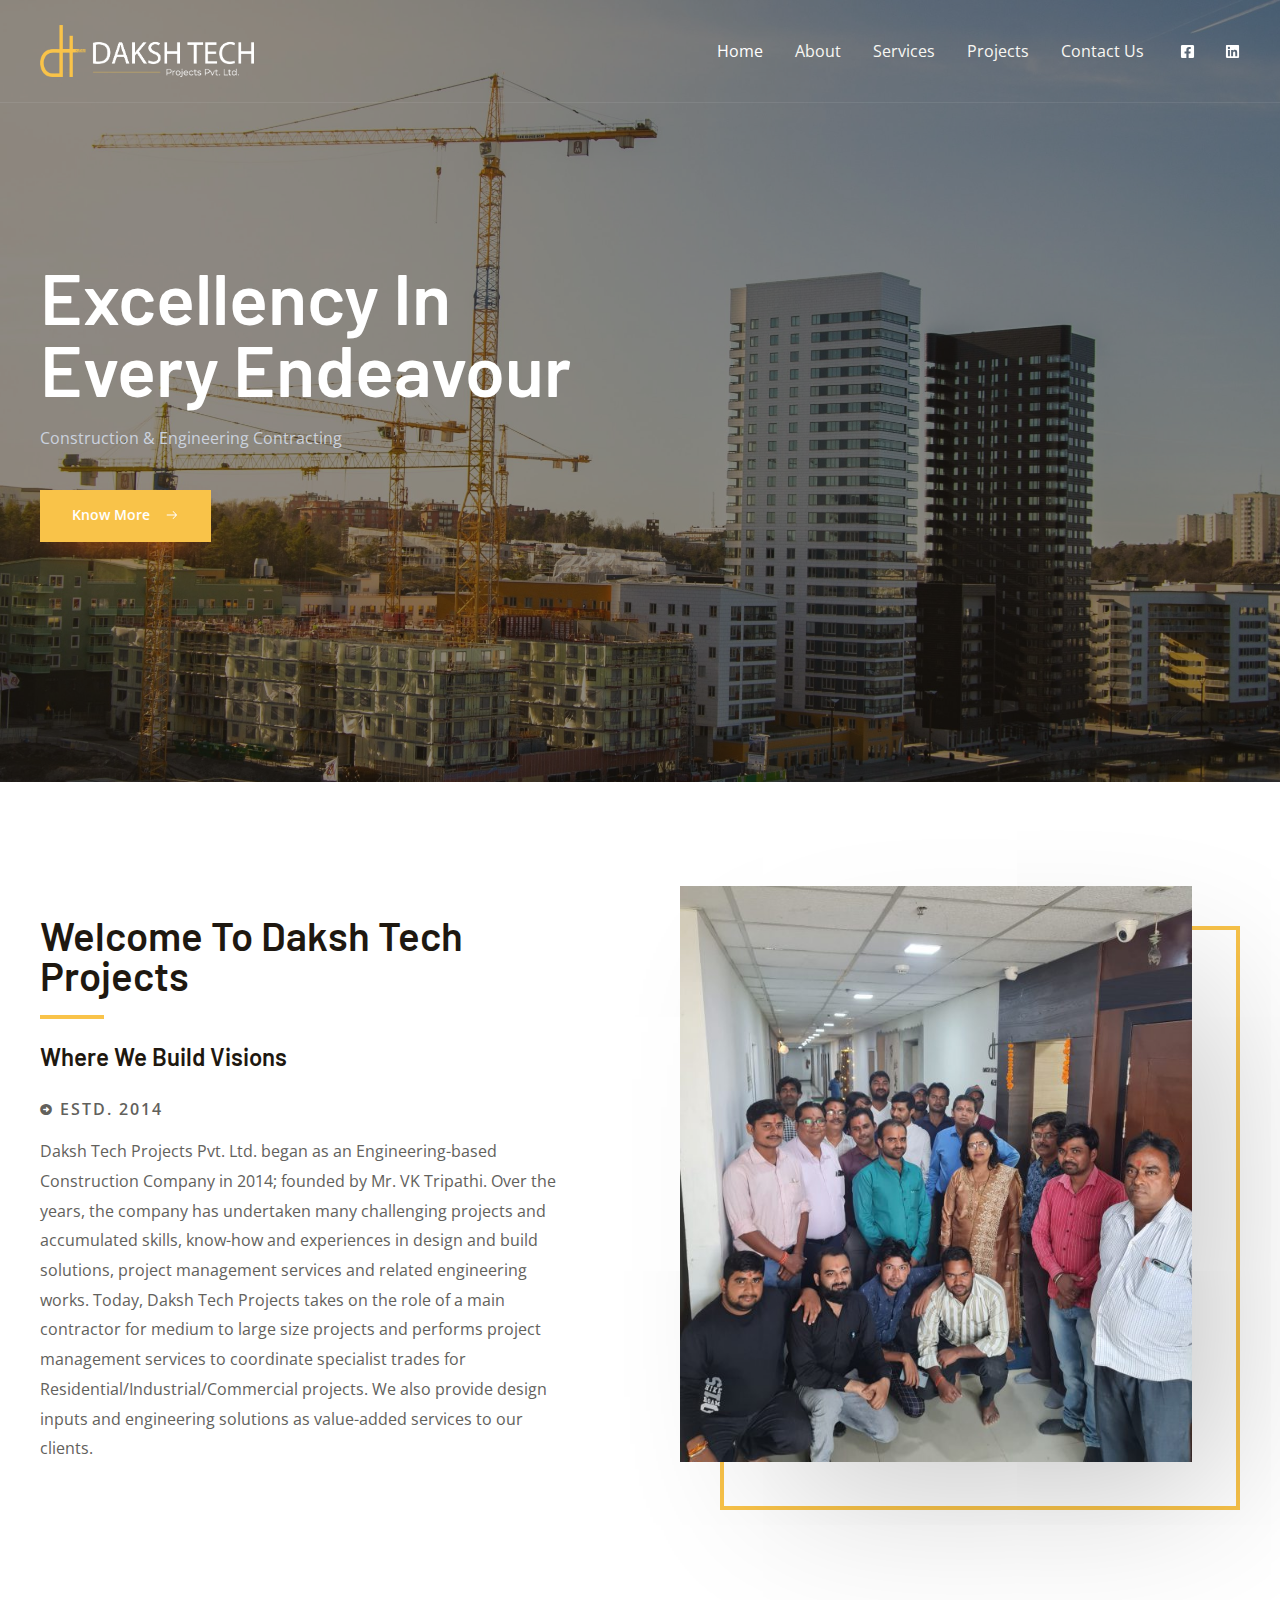
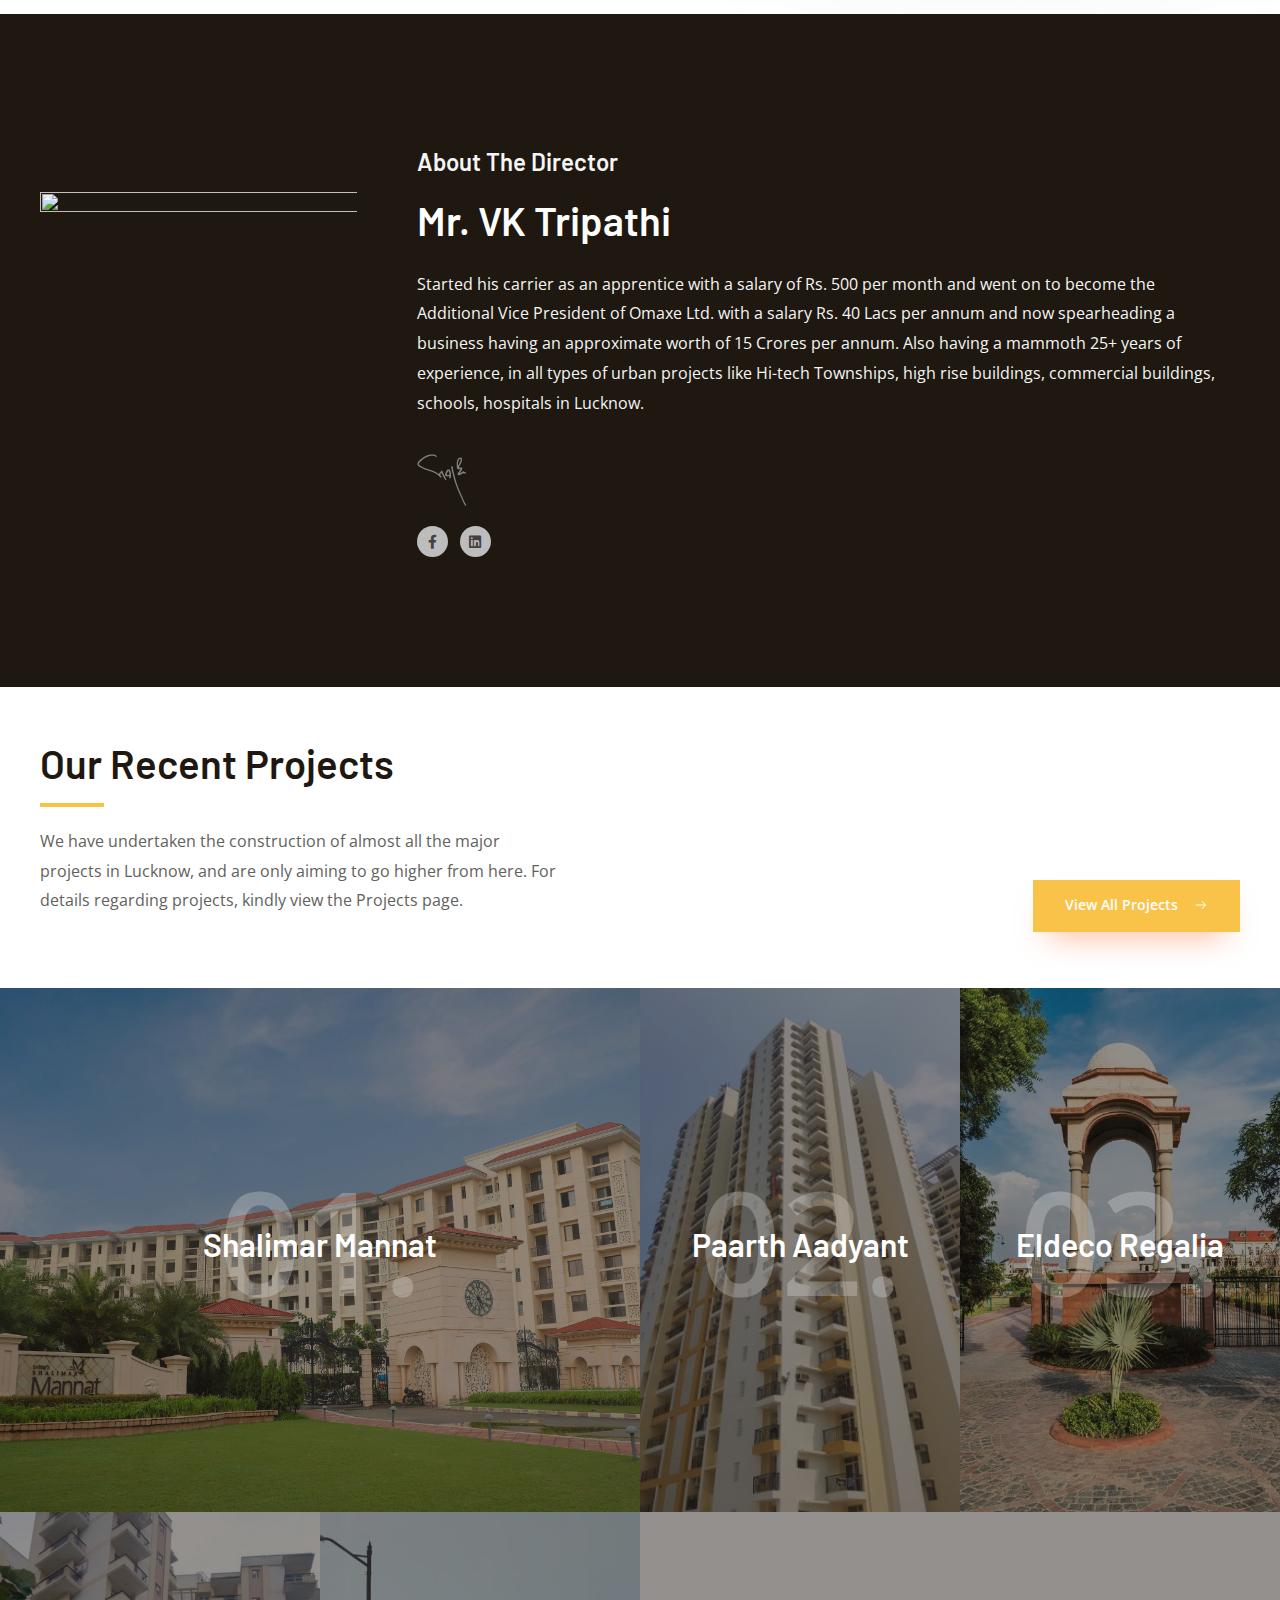
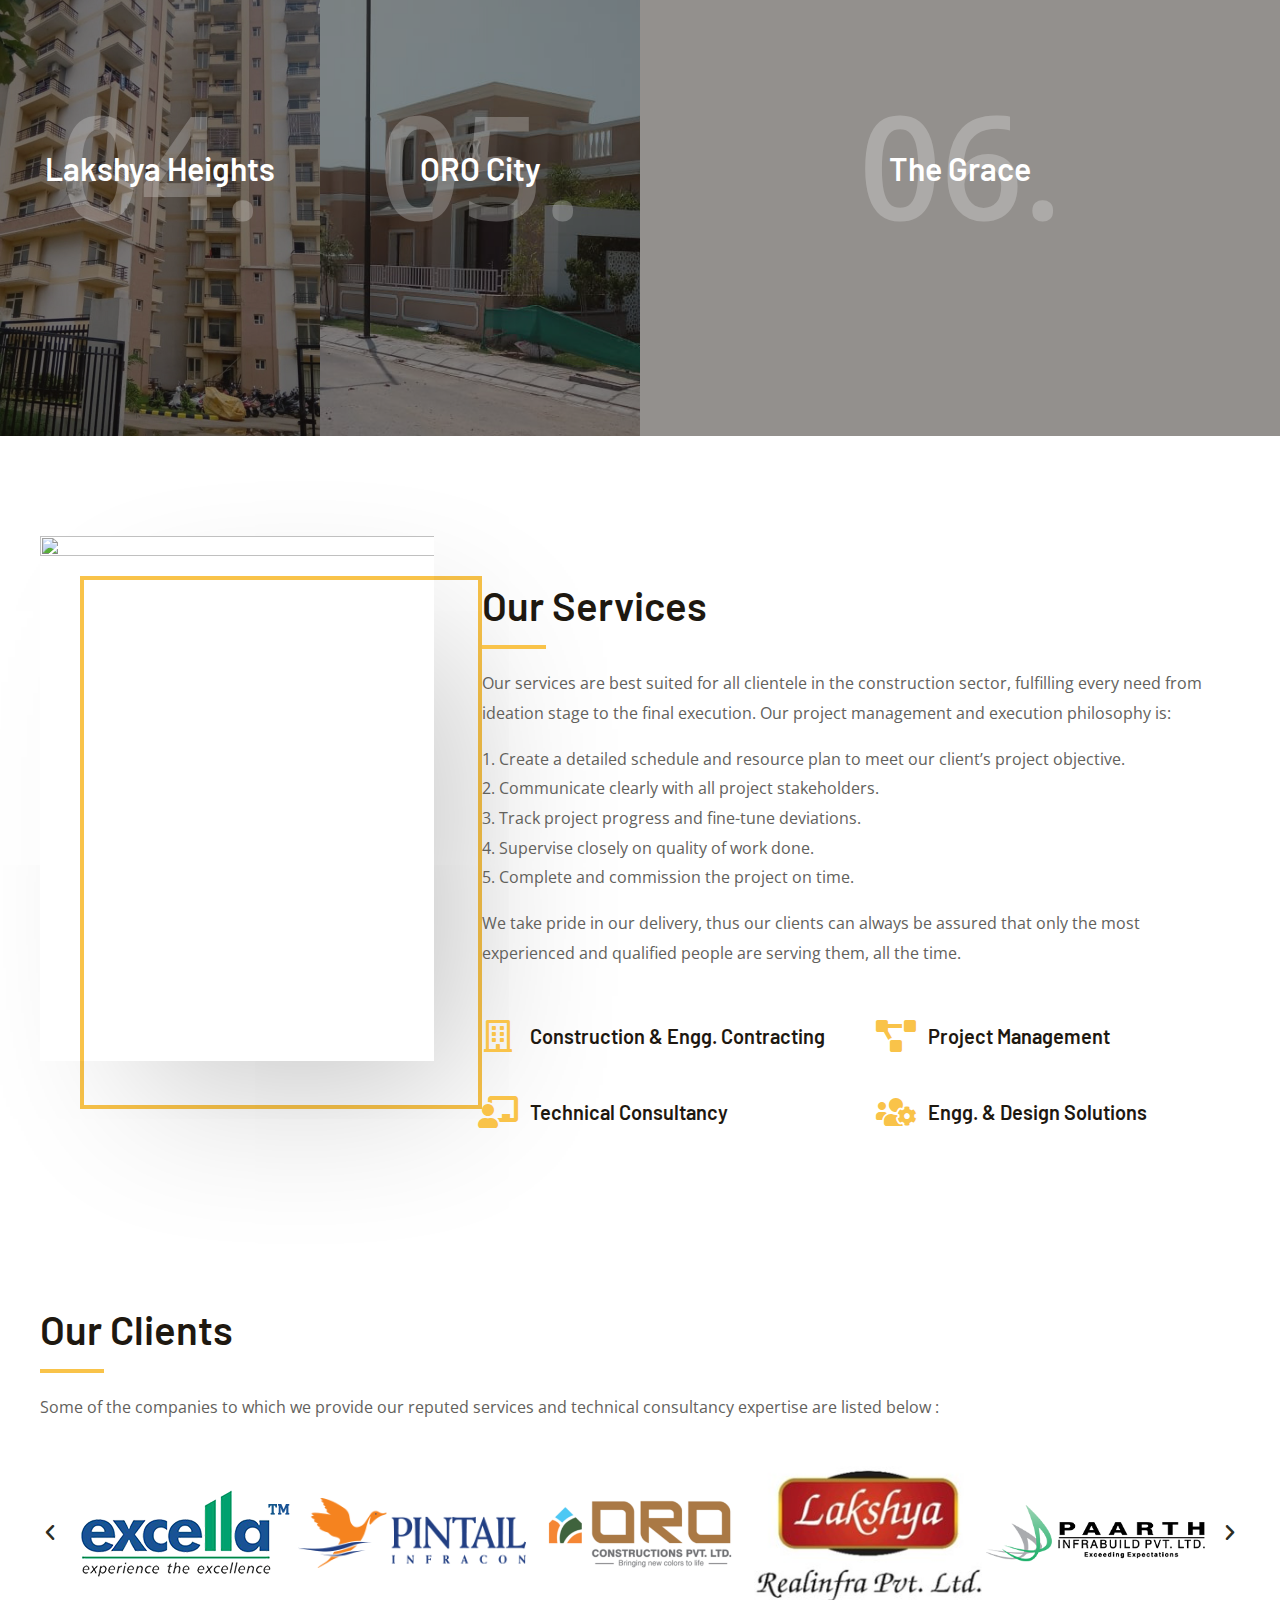
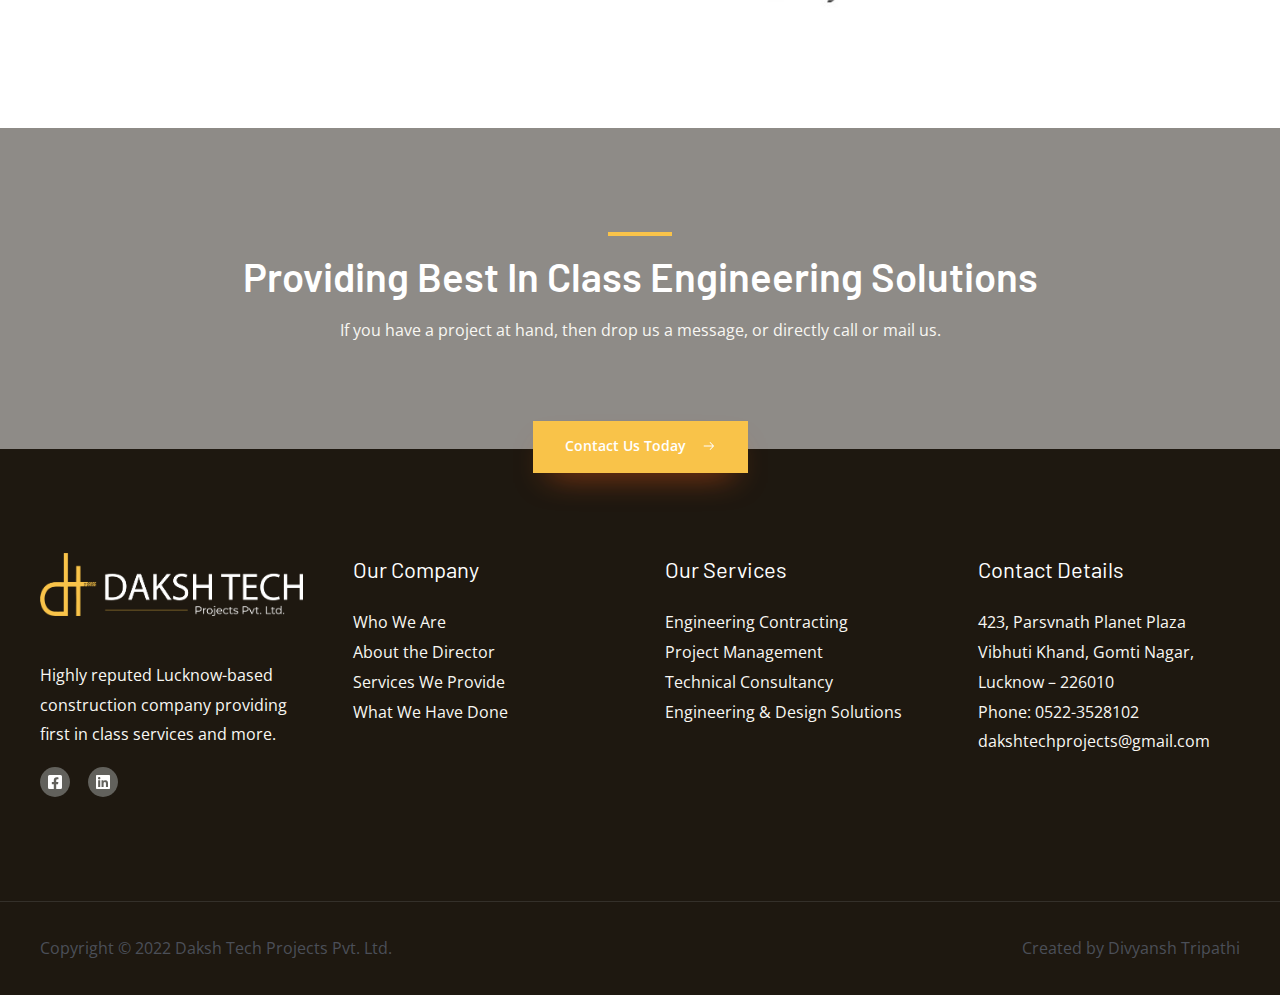
==== index.html @ 91b4ae9e "Add files via upload" ====
<!DOCTYPE html>  <html lang="en-US">  <head>  <meta charset="UTF-8">  <meta name="viewport" content="width=device-width, initial-scale=1">  <link rel="profile" href="https://gmpg.org/xfn/11">    <title>Daksh Tech Projects &#8211; Lucknow Based Construction Company</title> <meta name='robots' content='max-image-preview:large' /> <link rel='dns-prefetch' href='//fonts.googleapis.com' /> <link rel='dns-prefetch' href='//s.w.org' /> <link rel="alternate" type="application/rss+xml" title="Daksh Tech Projects &raquo; Feed" href="http://127.0.0.1/wordpress/feed/" /> <link rel="alternate" type="application/rss+xml" title="Daksh Tech Projects &raquo; Comments Feed" href="http://127.0.0.1/wordpress/comments/feed/" /> <link rel="alternate" type="application/rss+xml" title="Daksh Tech Projects &raquo; Home Comments Feed" href="http://127.0.0.1/wordpress/home/feed/" /> <script>
window._wpemojiSettings = {"baseUrl":"https:\/\/s.w.org\/images\/core\/emoji\/13.1.0\/72x72\/","ext":".png","svgUrl":"https:\/\/s.w.org\/images\/core\/emoji\/13.1.0\/svg\/","svgExt":".svg","source":{"concatemoji":"http:\/\/127.0.0.1\/wordpress\/wp-includes\/js\/wp-emoji-release.min.js?ver=5.9"}};
/*! This file is auto-generated */
!function(e,a,t){var n,r,o,i=a.createElement("canvas"),p=i.getContext&&i.getContext("2d");function s(e,t){var a=String.fromCharCode;p.clearRect(0,0,i.width,i.height),p.fillText(a.apply(this,e),0,0);e=i.toDataURL();return p.clearRect(0,0,i.width,i.height),p.fillText(a.apply(this,t),0,0),e===i.toDataURL()}function c(e){var t=a.createElement("script");t.src=e,t.defer=t.type="text/javascript",a.getElementsByTagName("head")[0].appendChild(t)}for(o=Array("flag","emoji"),t.supports={everything:!0,everythingExceptFlag:!0},r=0;r<o.length;r++)t.supports[o[r]]=function(e){if(!p||!p.fillText)return!1;switch(p.textBaseline="top",p.font="600 32px Arial",e){case"flag":return s([127987,65039,8205,9895,65039],[127987,65039,8203,9895,65039])?!1:!s([55356,56826,55356,56819],[55356,56826,8203,55356,56819])&&!s([55356,57332,56128,56423,56128,56418,56128,56421,56128,56430,56128,56423,56128,56447],[55356,57332,8203,56128,56423,8203,56128,56418,8203,56128,56421,8203,56128,56430,8203,56128,56423,8203,56128,56447]);case"emoji":return!s([10084,65039,8205,55357,56613],[10084,65039,8203,55357,56613])}return!1}(o[r]),t.supports.everything=t.supports.everything&&t.supports[o[r]],"flag"!==o[r]&&(t.supports.everythingExceptFlag=t.supports.everythingExceptFlag&&t.supports[o[r]]);t.supports.everythingExceptFlag=t.supports.everythingExceptFlag&&!t.supports.flag,t.DOMReady=!1,t.readyCallback=function(){t.DOMReady=!0},t.supports.everything||(n=function(){t.readyCallback()},a.addEventListener?(a.addEventListener("DOMContentLoaded",n,!1),e.addEventListener("load",n,!1)):(e.attachEvent("onload",n),a.attachEvent("onreadystatechange",function(){"complete"===a.readyState&&t.readyCallback()})),(n=t.source||{}).concatemoji?c(n.concatemoji):n.wpemoji&&n.twemoji&&(c(n.twemoji),c(n.wpemoji)))}(window,document,window._wpemojiSettings);
</script> <style> img.wp-smiley, img.emoji { 	display: inline !important; 	border: none !important; 	box-shadow: none !important; 	height: 1em !important; 	width: 1em !important; 	margin: 0 0.07em !important; 	vertical-align: -0.1em !important; 	background: none !important; 	padding: 0 !important; } </style> 	<link rel='stylesheet' id='astra-theme-css-css'  href='./css/astra-assets-css-minified-frontend.min.css' media='all' /> <style id='astra-theme-css-inline-css'> html{font-size:100%;}a,.page-title{color:var(--ast-global-color-0);}a:hover,a:focus{color:var(--ast-global-color-1);}body,button,input,select,textarea,.ast-button,.ast-custom-button{font-family:'Open Sans',sans-serif;font-weight:400;font-size:16px;font-size:1rem;}blockquote{color:var(--ast-global-color-3);}p,.entry-content p{margin-bottom:1em;}h1,.entry-content h1,.entry-content h1 a,h2,.entry-content h2,.entry-content h2 a,h3,.entry-content h3,.entry-content h3 a,h4,.entry-content h4,.entry-content h4 a,h5,.entry-content h5,.entry-content h5 a,h6,.entry-content h6,.entry-content h6 a,.site-title,.site-title a{font-family:'Barlow',sans-serif;font-weight:600;text-transform:capitalize;}.site-title{font-size:35px;font-size:2.1875rem;display:none;}header .custom-logo-link img{max-width:214px;}.astra-logo-svg{width:214px;}.ast-archive-description .ast-archive-title{font-size:40px;font-size:2.5rem;}.site-header .site-description{font-size:15px;font-size:0.9375rem;display:none;}.entry-title{font-size:30px;font-size:1.875rem;}h1,.entry-content h1,.entry-content h1 a{font-size:72px;font-size:4.5rem;font-family:'Barlow',sans-serif;line-height:1;text-transform:capitalize;}h2,.entry-content h2,.entry-content h2 a{font-size:40px;font-size:2.5rem;font-family:'Barlow',sans-serif;line-height:1;text-transform:capitalize;}h3,.entry-content h3,.entry-content h3 a{font-size:32px;font-size:2rem;font-family:'Barlow',sans-serif;line-height:1;text-transform:capitalize;}h4,.entry-content h4,.entry-content h4 a{font-size:24px;font-size:1.5rem;font-family:'Barlow',sans-serif;text-transform:capitalize;}h5,.entry-content h5,.entry-content h5 a{font-size:20px;font-size:1.25rem;font-family:'Barlow',sans-serif;text-transform:capitalize;}h6,.entry-content h6,.entry-content h6 a{font-size:14px;font-size:0.875rem;font-family:'Barlow',sans-serif;text-transform:capitalize;}.ast-single-post .entry-title,.page-title{font-size:30px;font-size:1.875rem;}::selection{background-color:var(--ast-global-color-0);color:#000000;}body,h1,.entry-title a,.entry-content h1,.entry-content h1 a,h2,.entry-content h2,.entry-content h2 a,h3,.entry-content h3,.entry-content h3 a,h4,.entry-content h4,.entry-content h4 a,h5,.entry-content h5,.entry-content h5 a,h6,.entry-content h6,.entry-content h6 a{color:var(--ast-global-color-3);}.tagcloud a:hover,.tagcloud a:focus,.tagcloud a.current-item{color:#000000;border-color:var(--ast-global-color-0);background-color:var(--ast-global-color-0);}input:focus,input[type="text"]:focus,input[type="email"]:focus,input[type="url"]:focus,input[type="password"]:focus,input[type="reset"]:focus,input[type="search"]:focus,textarea:focus{border-color:var(--ast-global-color-0);}input[type="radio"]:checked,input[type=reset],input[type="checkbox"]:checked,input[type="checkbox"]:hover:checked,input[type="checkbox"]:focus:checked,input[type=range]::-webkit-slider-thumb{border-color:var(--ast-global-color-0);background-color:var(--ast-global-color-0);box-shadow:none;}.site-footer a:hover + .post-count,.site-footer a:focus + .post-count{background:var(--ast-global-color-0);border-color:var(--ast-global-color-0);}.single .nav-links .nav-previous,.single .nav-links .nav-next{color:var(--ast-global-color-0);}.entry-meta,.entry-meta *{line-height:1.45;color:var(--ast-global-color-0);}.entry-meta a:hover,.entry-meta a:hover *,.entry-meta a:focus,.entry-meta a:focus *,.page-links > .page-link,.page-links .page-link:hover,.post-navigation a:hover{color:var(--ast-global-color-1);}#cat option,.secondary .calendar_wrap thead a,.secondary .calendar_wrap thead a:visited{color:var(--ast-global-color-0);}.secondary .calendar_wrap #today,.ast-progress-val span{background:var(--ast-global-color-0);}.secondary a:hover + .post-count,.secondary a:focus + .post-count{background:var(--ast-global-color-0);border-color:var(--ast-global-color-0);}.calendar_wrap #today > a{color:#000000;}.page-links .page-link,.single .post-navigation a{color:var(--ast-global-color-0);}.widget-title{font-size:22px;font-size:1.375rem;color:var(--ast-global-color-3);}.site-logo-img img{ transition:all 0.2s linear;}.ast-page-builder-template .hentry {margin: 0;}.ast-page-builder-template .site-content > .ast-container {max-width: 100%;padding: 0;}.ast-page-builder-template .site-content #primary {padding: 0;margin: 0;}.ast-page-builder-template .no-results {text-align: center;margin: 4em auto;}.ast-page-builder-template .ast-pagination {padding: 2em;}.ast-page-builder-template .entry-header.ast-no-title.ast-no-thumbnail {margin-top: 0;}.ast-page-builder-template .entry-header.ast-header-without-markup {margin-top: 0;margin-bottom: 0;}.ast-page-builder-template .entry-header.ast-no-title.ast-no-meta {margin-bottom: 0;}.ast-page-builder-template.single .post-navigation {padding-bottom: 2em;}.ast-page-builder-template.single-post .site-content > .ast-container {max-width: 100%;}.ast-page-builder-template .entry-header {margin-top: 4em;margin-left: auto;margin-right: auto;padding-left: 20px;padding-right: 20px;}.ast-page-builder-template .ast-archive-description {margin-top: 4em;margin-left: auto;margin-right: auto;padding-left: 20px;padding-right: 20px;}.single.ast-page-builder-template .entry-header {padding-left: 20px;padding-right: 20px;}.ast-page-builder-template.ast-no-sidebar .entry-content .alignwide {margin-left: 0;margin-right: 0;}@media (max-width:768px){#ast-desktop-header{display:none;}}@media (min-width:768px){#ast-mobile-header{display:none;}}.wp-block-buttons.aligncenter{justify-content:center;}@media (max-width:782px){.entry-content .wp-block-columns .wp-block-column{margin-left:0px;}}@media (max-width:768px){.ast-separate-container .ast-article-post,.ast-separate-container .ast-article-single{padding:1.5em 2.14em;}.ast-separate-container #primary,.ast-separate-container #secondary{padding:1.5em 0;}#primary,#secondary{padding:1.5em 0;margin:0;}.ast-left-sidebar #content > .ast-container{display:flex;flex-direction:column-reverse;width:100%;}.ast-author-box img.avatar{margin:20px 0 0 0;}}@media (min-width:769px){.ast-separate-container.ast-right-sidebar #primary,.ast-separate-container.ast-left-sidebar #primary{border:0;}.search-no-results.ast-separate-container #primary{margin-bottom:4em;}}.elementor-button-wrapper .elementor-button{border-style:solid;text-decoration:none;border-top-width:0;border-right-width:0;border-left-width:0;border-bottom-width:0;}body .elementor-button.elementor-size-sm,body .elementor-button.elementor-size-xs,body .elementor-button.elementor-size-md,body .elementor-button.elementor-size-lg,body .elementor-button.elementor-size-xl,body .elementor-button{border-radius:0;padding-top:18px;padding-right:32px;padding-bottom:18px;padding-left:32px;}.elementor-button-wrapper .elementor-button{border-color:var(--ast-global-color-0);background-color:var(--ast-global-color-0);}.elementor-button-wrapper .elementor-button:hover,.elementor-button-wrapper .elementor-button:focus{color:var(--ast-global-color-5);background-color:var(--ast-global-color-1);border-color:var(--ast-global-color-1);}.wp-block-button .wp-block-button__link ,.elementor-button-wrapper .elementor-button,.elementor-button-wrapper .elementor-button:visited{color:var(--ast-global-color-5);}.elementor-button-wrapper .elementor-button{font-family:inherit;font-weight:600;line-height:1;text-transform:capitalize;}body .elementor-button.elementor-size-sm,body .elementor-button.elementor-size-xs,body .elementor-button.elementor-size-md,body .elementor-button.elementor-size-lg,body .elementor-button.elementor-size-xl,body .elementor-button{font-size:14px;font-size:0.875rem;}.wp-block-button .wp-block-button__link:hover,.wp-block-button .wp-block-button__link:focus{color:var(--ast-global-color-5);background-color:var(--ast-global-color-1);border-color:var(--ast-global-color-1);}.elementor-widget-heading h1.elementor-heading-title{line-height:1;}.elementor-widget-heading h2.elementor-heading-title{line-height:1;}.elementor-widget-heading h3.elementor-heading-title{line-height:1;}.wp-block-button .wp-block-button__link{border-style:solid;border-top-width:0;border-right-width:0;border-left-width:0;border-bottom-width:0;border-color:var(--ast-global-color-0);background-color:var(--ast-global-color-0);color:var(--ast-global-color-5);font-family:inherit;font-weight:600;line-height:1;text-transform:capitalize;font-size:14px;font-size:0.875rem;border-radius:0;}.wp-block-buttons .wp-block-button .wp-block-button__link{padding-top:18px;padding-right:32px;padding-bottom:18px;padding-left:32px;}.menu-toggle,button,.ast-button,.ast-custom-button,.button,input#submit,input[type="button"],input[type="submit"],input[type="reset"]{border-style:solid;border-top-width:0;border-right-width:0;border-left-width:0;border-bottom-width:0;color:var(--ast-global-color-5);border-color:var(--ast-global-color-0);background-color:var(--ast-global-color-0);border-radius:0;padding-top:18px;padding-right:32px;padding-bottom:18px;padding-left:32px;font-family:inherit;font-weight:600;font-size:14px;font-size:0.875rem;line-height:1;text-transform:capitalize;}button:focus,.menu-toggle:hover,button:hover,.ast-button:hover,.ast-custom-button:hover .button:hover,.ast-custom-button:hover ,input[type=reset]:hover,input[type=reset]:focus,input#submit:hover,input#submit:focus,input[type="button"]:hover,input[type="button"]:focus,input[type="submit"]:hover,input[type="submit"]:focus{color:var(--ast-global-color-5);background-color:var(--ast-global-color-1);border-color:var(--ast-global-color-1);}@media (min-width:544px){.ast-container{max-width:100%;}}@media (max-width:544px){.ast-separate-container .ast-article-post,.ast-separate-container .ast-article-single,.ast-separate-container .comments-title,.ast-separate-container .ast-archive-description{padding:1.5em 1em;}.ast-separate-container #content .ast-container{padding-left:0.54em;padding-right:0.54em;}.ast-separate-container .ast-comment-list li.depth-1{padding:1.5em 1em;margin-bottom:1.5em;}.ast-separate-container .ast-comment-list .bypostauthor{padding:.5em;}.ast-search-menu-icon.ast-dropdown-active .search-field{width:170px;}}@media (max-width:768px){.ast-mobile-header-stack .main-header-bar .ast-search-menu-icon{display:inline-block;}.ast-header-break-point.ast-header-custom-item-outside .ast-mobile-header-stack .main-header-bar .ast-search-icon{margin:0;}.ast-comment-avatar-wrap img{max-width:2.5em;}.ast-separate-container .ast-comment-list li.depth-1{padding:1.5em 2.14em;}.ast-separate-container .comment-respond{padding:2em 2.14em;}.ast-comment-meta{padding:0 1.8888em 1.3333em;}}body,.ast-separate-container{background-color:var(--ast-global-color-4);;background-image:none;;}.ast-no-sidebar.ast-separate-container .entry-content .alignfull {margin-left: -6.67em;margin-right: -6.67em;width: auto;}@media (max-width: 1200px) {.ast-no-sidebar.ast-separate-container .entry-content .alignfull {margin-left: -2.4em;margin-right: -2.4em;}}@media (max-width: 768px) {.ast-no-sidebar.ast-separate-container .entry-content .alignfull {margin-left: -2.14em;margin-right: -2.14em;}}@media (max-width: 544px) {.ast-no-sidebar.ast-separate-container .entry-content .alignfull {margin-left: -1em;margin-right: -1em;}}.ast-no-sidebar.ast-separate-container .entry-content .alignwide {margin-left: -20px;margin-right: -20px;}.ast-no-sidebar.ast-separate-container .entry-content .wp-block-column .alignfull,.ast-no-sidebar.ast-separate-container .entry-content .wp-block-column .alignwide {margin-left: auto;margin-right: auto;width: 100%;}@media (max-width:768px){.site-title{display:none;}.ast-archive-description .ast-archive-title{font-size:40px;}.site-header .site-description{display:none;}.entry-title{font-size:30px;}h1,.entry-content h1,.entry-content h1 a{font-size:48px;}h2,.entry-content h2,.entry-content h2 a{font-size:32px;}h3,.entry-content h3,.entry-content h3 a{font-size:28px;}h4,.entry-content h4,.entry-content h4 a{font-size:24px;font-size:1.5rem;}h5,.entry-content h5,.entry-content h5 a{font-size:20px;font-size:1.25rem;}h6,.entry-content h6,.entry-content h6 a{font-size:13px;font-size:0.8125rem;}.ast-single-post .entry-title,.page-title{font-size:30px;}}@media (max-width:544px){.site-title{display:none;}.ast-archive-description .ast-archive-title{font-size:40px;}.site-header .site-description{display:none;}.entry-title{font-size:30px;}h1,.entry-content h1,.entry-content h1 a{font-size:36px;}h2,.entry-content h2,.entry-content h2 a{font-size:32px;}h3,.entry-content h3,.entry-content h3 a{font-size:28px;}h4,.entry-content h4,.entry-content h4 a{font-size:22px;font-size:1.375rem;}h5,.entry-content h5,.entry-content h5 a{font-size:18px;font-size:1.125rem;}h6,.entry-content h6,.entry-content h6 a{font-size:12px;font-size:0.75rem;}.ast-single-post .entry-title,.page-title{font-size:30px;}}@media (max-width:768px){html{font-size:91.2%;}}@media (max-width:544px){html{font-size:91.2%;}}@media (min-width:769px){.ast-container{max-width:1240px;}}@font-face {font-family: "Astra";src: url(./fonts/astra.woff) format("woff"),url(./fonts/astra.ttf) format("truetype"),url(http://127.0.0.1/wordpress/wp-content/themes/astra/assets/fonts/astra.svg#astra) format("svg");font-weight: normal;font-style: normal;font-display: fallback;}@media (min-width:769px){.main-header-menu .sub-menu .menu-item.ast-left-align-sub-menu:hover > .sub-menu,.main-header-menu .sub-menu .menu-item.ast-left-align-sub-menu.focus > .sub-menu{margin-left:-2px;}}.ast-theme-transparent-header [data-section="section-header-mobile-trigger"] .ast-button-wrap .ast-mobile-menu-trigger-minimal{background:transparent;}.footer-widget-area[data-section^="section-fb-html-"] .ast-builder-html-element{text-align:center;}.astra-icon-down_arrow::after {content: "\e900";font-family: Astra;}.astra-icon-close::after {content: "\e5cd";font-family: Astra;}.astra-icon-drag_handle::after {content: "\e25d";font-family: Astra;}.astra-icon-format_align_justify::after {content: "\e235";font-family: Astra;}.astra-icon-menu::after {content: "\e5d2";font-family: Astra;}.astra-icon-reorder::after {content: "\e8fe";font-family: Astra;}.astra-icon-search::after {content: "\e8b6";font-family: Astra;}.astra-icon-zoom_in::after {content: "\e56b";font-family: Astra;}.astra-icon-check-circle::after {content: "\e901";font-family: Astra;}.astra-icon-shopping-cart::after {content: "\f07a";font-family: Astra;}.astra-icon-shopping-bag::after {content: "\f290";font-family: Astra;}.astra-icon-shopping-basket::after {content: "\f291";font-family: Astra;}.astra-icon-circle-o::after {content: "\e903";font-family: Astra;}.astra-icon-certificate::after {content: "\e902";font-family: Astra;}blockquote {padding: 1.2em;}:root .has-ast-global-color-0-color{color:var(--ast-global-color-0);}:root .has-ast-global-color-0-background-color{background-color:var(--ast-global-color-0);}:root .wp-block-button .has-ast-global-color-0-color{color:var(--ast-global-color-0);}:root .wp-block-button .has-ast-global-color-0-background-color{background-color:var(--ast-global-color-0);}:root .has-ast-global-color-1-color{color:var(--ast-global-color-1);}:root .has-ast-global-color-1-background-color{background-color:var(--ast-global-color-1);}:root .wp-block-button .has-ast-global-color-1-color{color:var(--ast-global-color-1);}:root .wp-block-button .has-ast-global-color-1-background-color{background-color:var(--ast-global-color-1);}:root .has-ast-global-color-2-color{color:var(--ast-global-color-2);}:root .has-ast-global-color-2-background-color{background-color:var(--ast-global-color-2);}:root .wp-block-button .has-ast-global-color-2-color{color:var(--ast-global-color-2);}:root .wp-block-button .has-ast-global-color-2-background-color{background-color:var(--ast-global-color-2);}:root .has-ast-global-color-3-color{color:var(--ast-global-color-3);}:root .has-ast-global-color-3-background-color{background-color:var(--ast-global-color-3);}:root .wp-block-button .has-ast-global-color-3-color{color:var(--ast-global-color-3);}:root .wp-block-button .has-ast-global-color-3-background-color{background-color:var(--ast-global-color-3);}:root .has-ast-global-color-4-color{color:var(--ast-global-color-4);}:root .has-ast-global-color-4-background-color{background-color:var(--ast-global-color-4);}:root .wp-block-button .has-ast-global-color-4-color{color:var(--ast-global-color-4);}:root .wp-block-button .has-ast-global-color-4-background-color{background-color:var(--ast-global-color-4);}:root .has-ast-global-color-5-color{color:var(--ast-global-color-5);}:root .has-ast-global-color-5-background-color{background-color:var(--ast-global-color-5);}:root .wp-block-button .has-ast-global-color-5-color{color:var(--ast-global-color-5);}:root .wp-block-button .has-ast-global-color-5-background-color{background-color:var(--ast-global-color-5);}:root .has-ast-global-color-6-color{color:var(--ast-global-color-6);}:root .has-ast-global-color-6-background-color{background-color:var(--ast-global-color-6);}:root .wp-block-button .has-ast-global-color-6-color{color:var(--ast-global-color-6);}:root .wp-block-button .has-ast-global-color-6-background-color{background-color:var(--ast-global-color-6);}:root .has-ast-global-color-7-color{color:var(--ast-global-color-7);}:root .has-ast-global-color-7-background-color{background-color:var(--ast-global-color-7);}:root .wp-block-button .has-ast-global-color-7-color{color:var(--ast-global-color-7);}:root .wp-block-button .has-ast-global-color-7-background-color{background-color:var(--ast-global-color-7);}:root .has-ast-global-color-8-color{color:var(--ast-global-color-8);}:root .has-ast-global-color-8-background-color{background-color:var(--ast-global-color-8);}:root .wp-block-button .has-ast-global-color-8-color{color:var(--ast-global-color-8);}:root .wp-block-button .has-ast-global-color-8-background-color{background-color:var(--ast-global-color-8);}:root{--ast-global-color-0:#F9C349;--ast-global-color-1:#FFB100;--ast-global-color-2:#1E1810;--ast-global-color-3:#62615C;--ast-global-color-4:#F8F7F3;--ast-global-color-5:#FFFFFF;--ast-global-color-6:#000000;--ast-global-color-7:#4B4F58;--ast-global-color-8:#F6F7F8;}@media (max-width:543px){.ast-theme-transparent-header #masthead .site-logo-img .transparent-custom-logo .astra-logo-svg{width:160px;}.ast-theme-transparent-header #masthead .site-logo-img .transparent-custom-logo img{ max-width:160px;}}@media (min-width:768px){.ast-theme-transparent-header #masthead{position:absolute;left:0;right:0;}.ast-theme-transparent-header .main-header-bar,.ast-theme-transparent-header.ast-header-break-point .main-header-bar{background:none;}body.elementor-editor-active.ast-theme-transparent-header #masthead,.fl-builder-edit .ast-theme-transparent-header #masthead,body.vc_editor.ast-theme-transparent-header #masthead,body.brz-ed.ast-theme-transparent-header #masthead{z-index:0;}.ast-header-break-point.ast-replace-site-logo-transparent.ast-theme-transparent-header .custom-mobile-logo-link{display:none;}.ast-header-break-point.ast-replace-site-logo-transparent.ast-theme-transparent-header .transparent-custom-logo{display:inline-block;}.ast-theme-transparent-header .ast-above-header,.ast-theme-transparent-header .ast-above-header.ast-above-header-bar{background-image:none;background-color:transparent;}.ast-theme-transparent-header .ast-below-header{background-image:none;background-color:transparent;}}.ast-theme-transparent-header .ast-builder-menu .main-header-menu,.ast-theme-transparent-header .ast-builder-menu .main-header-menu .menu-link,.ast-theme-transparent-header [CLASS*="ast-builder-menu-"] .main-header-menu .menu-item > .menu-link,.ast-theme-transparent-header .ast-masthead-custom-menu-items,.ast-theme-transparent-header .ast-masthead-custom-menu-items a,.ast-theme-transparent-header .ast-builder-menu .main-header-menu .menu-item > .ast-menu-toggle,.ast-theme-transparent-header .ast-builder-menu .main-header-menu .menu-item > .ast-menu-toggle,.ast-theme-transparent-header .ast-above-header-navigation a,.ast-header-break-point.ast-theme-transparent-header .ast-above-header-navigation a,.ast-header-break-point.ast-theme-transparent-header .ast-above-header-navigation > ul.ast-above-header-menu > .menu-item-has-children:not(.current-menu-item) > .ast-menu-toggle,.ast-theme-transparent-header .ast-below-header-menu,.ast-theme-transparent-header .ast-below-header-menu a,.ast-header-break-point.ast-theme-transparent-header .ast-below-header-menu a,.ast-header-break-point.ast-theme-transparent-header .ast-below-header-menu,.ast-theme-transparent-header .main-header-menu .menu-link{color:var(--ast-global-color-4);}.ast-theme-transparent-header .ast-builder-menu .main-header-menu .menu-item:hover > .menu-link,.ast-theme-transparent-header .ast-builder-menu .main-header-menu .menu-item:hover > .ast-menu-toggle,.ast-theme-transparent-header .ast-builder-menu .main-header-menu .ast-masthead-custom-menu-items a:hover,.ast-theme-transparent-header .ast-builder-menu .main-header-menu .focus > .menu-link,.ast-theme-transparent-header .ast-builder-menu .main-header-menu .focus > .ast-menu-toggle,.ast-theme-transparent-header .ast-builder-menu .main-header-menu .current-menu-item > .menu-link,.ast-theme-transparent-header .ast-builder-menu .main-header-menu .current-menu-ancestor > .menu-link,.ast-theme-transparent-header .ast-builder-menu .main-header-menu .current-menu-item > .ast-menu-toggle,.ast-theme-transparent-header .ast-builder-menu .main-header-menu .current-menu-ancestor > .ast-menu-toggle,.ast-theme-transparent-header [CLASS*="ast-builder-menu-"] .main-header-menu .current-menu-item > .menu-link,.ast-theme-transparent-header [CLASS*="ast-builder-menu-"] .main-header-menu .current-menu-ancestor > .menu-link,.ast-theme-transparent-header [CLASS*="ast-builder-menu-"] .main-header-menu .current-menu-item > .ast-menu-toggle,.ast-theme-transparent-header [CLASS*="ast-builder-menu-"] .main-header-menu .current-menu-ancestor > .ast-menu-toggle,.ast-theme-transparent-header .main-header-menu .menu-item:hover > .menu-link,.ast-theme-transparent-header .main-header-menu .current-menu-item > .menu-link,.ast-theme-transparent-header .main-header-menu .current-menu-ancestor > .menu-link{color:var(--ast-global-color-5);}@media (max-width:768px){.ast-theme-transparent-header #masthead{position:absolute;left:0;right:0;}.ast-theme-transparent-header .main-header-bar,.ast-theme-transparent-header.ast-header-break-point .main-header-bar{background:none;}body.elementor-editor-active.ast-theme-transparent-header #masthead,.fl-builder-edit .ast-theme-transparent-header #masthead,body.vc_editor.ast-theme-transparent-header #masthead,body.brz-ed.ast-theme-transparent-header #masthead{z-index:0;}.ast-header-break-point.ast-replace-site-logo-transparent.ast-theme-transparent-header .custom-mobile-logo-link{display:none;}.ast-header-break-point.ast-replace-site-logo-transparent.ast-theme-transparent-header .transparent-custom-logo{display:inline-block;}.ast-theme-transparent-header .ast-above-header,.ast-theme-transparent-header .ast-above-header.ast-above-header-bar{background-image:none;background-color:transparent;}.ast-theme-transparent-header .ast-below-header{background-image:none;background-color:transparent;}}@media (max-width:768px){.ast-theme-transparent-header .ast-builder-menu .main-header-menu,.ast-theme-transparent-header .ast-builder-menu .main-header-menu .menu-link,.ast-theme-transparent-header [CLASS*="ast-builder-menu-"] .main-header-menu .menu-item > .menu-link,.ast-theme-transparent-header .ast-masthead-custom-menu-items,.ast-theme-transparent-header .ast-masthead-custom-menu-items a,.ast-theme-transparent-header .ast-builder-menu .main-header-menu .menu-item > .ast-menu-toggle,.ast-theme-transparent-header .ast-builder-menu .main-header-menu .menu-item > .ast-menu-toggle,.ast-theme-transparent-header .main-header-menu .menu-link{color:var(--ast-global-color-3);}.ast-theme-transparent-header .ast-builder-menu .main-header-menu .menu-item:hover > .menu-link,.ast-theme-transparent-header .ast-builder-menu .main-header-menu .menu-item:hover > .ast-menu-toggle,.ast-theme-transparent-header .ast-builder-menu .main-header-menu .ast-masthead-custom-menu-items a:hover,.ast-theme-transparent-header .ast-builder-menu .main-header-menu .focus > .menu-link,.ast-theme-transparent-header .ast-builder-menu .main-header-menu .focus > .ast-menu-toggle,.ast-theme-transparent-header .ast-builder-menu .main-header-menu .current-menu-item > .menu-link,.ast-theme-transparent-header .ast-builder-menu .main-header-menu .current-menu-ancestor > .menu-link,.ast-theme-transparent-header .ast-builder-menu .main-header-menu .current-menu-item > .ast-menu-toggle,.ast-theme-transparent-header .ast-builder-menu .main-header-menu .current-menu-ancestor > .ast-menu-toggle,.ast-theme-transparent-header [CLASS*="ast-builder-menu-"] .main-header-menu .current-menu-item > .menu-link,.ast-theme-transparent-header [CLASS*="ast-builder-menu-"] .main-header-menu .current-menu-ancestor > .menu-link,.ast-theme-transparent-header [CLASS*="ast-builder-menu-"] .main-header-menu .current-menu-item > .ast-menu-toggle,.ast-theme-transparent-header [CLASS*="ast-builder-menu-"] .main-header-menu .current-menu-ancestor > .ast-menu-toggle,.ast-theme-transparent-header .main-header-menu .menu-item:hover > .menu-link,.ast-theme-transparent-header .main-header-menu .current-menu-item > .menu-link,.ast-theme-transparent-header .main-header-menu .current-menu-ancestor > .menu-link{color:var(--ast-global-color-0);}}.ast-theme-transparent-header #ast-desktop-header > [CLASS*="-header-wrap"]:nth-last-child(2) > [CLASS*="-header-bar"],.ast-theme-transparent-header.ast-header-break-point #ast-mobile-header > [CLASS*="-header-wrap"]:nth-last-child(2) > [CLASS*="-header-bar"]{border-bottom-width:1px;border-bottom-style:solid;border-bottom-color:rgba(255,255,255,0.08);}.ast-breadcrumbs .trail-browse,.ast-breadcrumbs .trail-items,.ast-breadcrumbs .trail-items li{display:inline-block;margin:0;padding:0;border:none;background:inherit;text-indent:0;}.ast-breadcrumbs .trail-browse{font-size:inherit;font-style:inherit;font-weight:inherit;color:inherit;}.ast-breadcrumbs .trail-items{list-style:none;}.trail-items li::after{padding:0 0.3em;content:"\00bb";}.trail-items li:last-of-type::after{display:none;}h1,.entry-content h1,h2,.entry-content h2,h3,.entry-content h3,h4,.entry-content h4,h5,.entry-content h5,h6,.entry-content h6{color:var(--ast-global-color-2);}@media (max-width:768px){.ast-builder-grid-row-container.ast-builder-grid-row-tablet-3-firstrow .ast-builder-grid-row > *:first-child,.ast-builder-grid-row-container.ast-builder-grid-row-tablet-3-lastrow .ast-builder-grid-row > *:last-child{grid-column:1 / -1;}}@media (max-width:544px){.ast-builder-grid-row-container.ast-builder-grid-row-mobile-3-firstrow .ast-builder-grid-row > *:first-child,.ast-builder-grid-row-container.ast-builder-grid-row-mobile-3-lastrow .ast-builder-grid-row > *:last-child{grid-column:1 / -1;}}.ast-builder-layout-element[data-section="title_tagline"]{display:flex;}@media (max-width:768px){.ast-header-break-point .ast-builder-layout-element[data-section="title_tagline"]{display:flex;}}@media (max-width:544px){.ast-header-break-point .ast-builder-layout-element[data-section="title_tagline"]{display:flex;}}.ast-builder-menu-1{font-family:inherit;font-weight:inherit;}.ast-builder-menu-1 .sub-menu,.ast-builder-menu-1 .inline-on-mobile .sub-menu{border-top-width:1px;border-bottom-width:1px;border-right-width:1px;border-left-width:1px;border-color:#eaeaea;border-style:solid;border-radius:0;}.ast-builder-menu-1 .main-header-menu > .menu-item > .sub-menu,.ast-builder-menu-1 .main-header-menu > .menu-item > .astra-full-megamenu-wrapper{margin-top:0;}.ast-desktop .ast-builder-menu-1 .main-header-menu > .menu-item > .sub-menu:before,.ast-desktop .ast-builder-menu-1 .main-header-menu > .menu-item > .astra-full-megamenu-wrapper:before{height:calc( 0px + 5px );}.ast-desktop .ast-builder-menu-1 .menu-item .sub-menu .menu-link{border-style:none;}@media (max-width:768px){.ast-header-break-point .ast-builder-menu-1 .menu-item.menu-item-has-children > .ast-menu-toggle{top:0;}.ast-builder-menu-1 .menu-item-has-children > .menu-link:after{content:unset;}}@media (max-width:544px){.ast-header-break-point .ast-builder-menu-1 .menu-item.menu-item-has-children > .ast-menu-toggle{top:0;}}.ast-builder-menu-1{display:flex;}@media (max-width:768px){.ast-header-break-point .ast-builder-menu-1{display:flex;}}@media (max-width:544px){.ast-header-break-point .ast-builder-menu-1{display:flex;}}.ast-builder-social-element:hover {color: #0274be;}.ast-social-stack-desktop .ast-builder-social-element,.ast-social-stack-tablet .ast-builder-social-element,.ast-social-stack-mobile .ast-builder-social-element {margin-top: 6px;margin-bottom: 6px;}.ast-social-color-type-official .ast-builder-social-element,.ast-social-color-type-official .social-item-label {color: var(--color);background-color: var(--background-color);}.header-social-inner-wrap.ast-social-color-type-official .ast-builder-social-element svg,.footer-social-inner-wrap.ast-social-color-type-official .ast-builder-social-element svg {fill: currentColor;}.social-show-label-true .ast-builder-social-element {width: auto;padding: 0 0.4em;}[data-section^="section-fb-social-icons-"] .footer-social-inner-wrap {text-align: center;}.ast-footer-social-wrap {width: 100%;}.ast-footer-social-wrap .ast-builder-social-element:first-child {margin-left: 0;}.ast-footer-social-wrap .ast-builder-social-element:last-child {margin-right: 0;}.ast-header-social-wrap .ast-builder-social-element:first-child {margin-left: 0;}.ast-header-social-wrap .ast-builder-social-element:last-child {margin-right: 0;}.ast-builder-social-element {line-height: 1;color: #3a3a3a;background: transparent;vertical-align: middle;transition: all 0.01s;margin-left: 6px;margin-right: 6px;justify-content: center;align-items: center;}.ast-builder-social-element {line-height: 1;color: #3a3a3a;background: transparent;vertical-align: middle;transition: all 0.01s;margin-left: 6px;margin-right: 6px;justify-content: center;align-items: center;}.ast-builder-social-element .social-item-label {padding-left: 6px;}.ast-header-social-1-wrap .ast-builder-social-element{margin-left:15px;margin-right:15px;}.ast-header-social-1-wrap .ast-builder-social-element svg{width:15px;height:15px;}.ast-header-social-1-wrap .ast-social-color-type-custom svg{fill:var(--ast-global-color-5);}.ast-header-social-1-wrap .ast-social-color-type-custom .ast-builder-social-element:hover{color:var(--ast-global-color-4);}.ast-header-social-1-wrap .ast-social-color-type-custom .ast-builder-social-element:hover svg{fill:var(--ast-global-color-4);}.ast-header-social-1-wrap .ast-social-color-type-custom .social-item-label{color:var(--ast-global-color-5);}.ast-header-social-1-wrap .ast-builder-social-element:hover .social-item-label{color:var(--ast-global-color-4);}.ast-builder-layout-element[data-section="section-hb-social-icons-1"]{display:flex;}@media (max-width:768px){.ast-header-break-point .ast-builder-layout-element[data-section="section-hb-social-icons-1"]{display:flex;}}@media (max-width:544px){.ast-header-break-point .ast-builder-layout-element[data-section="section-hb-social-icons-1"]{display:flex;}}.site-below-footer-wrap{padding-top:20px;padding-bottom:20px;}.site-below-footer-wrap[data-section="section-below-footer-builder"]{background-color:;;background-image:none;;min-height:80px;border-style:solid;border-width:0px;border-top-width:1px;border-top-color:rgba(124,125,127,0.24);}.site-below-footer-wrap[data-section="section-below-footer-builder"] .ast-builder-grid-row{max-width:1200px;margin-left:auto;margin-right:auto;}.site-below-footer-wrap[data-section="section-below-footer-builder"] .ast-builder-grid-row,.site-below-footer-wrap[data-section="section-below-footer-builder"] .site-footer-section{align-items:flex-start;}.site-below-footer-wrap[data-section="section-below-footer-builder"].ast-footer-row-inline .site-footer-section{display:flex;margin-bottom:0;}.ast-builder-grid-row-2-equal .ast-builder-grid-row{grid-template-columns:repeat( 2,1fr );}@media (max-width:768px){.site-below-footer-wrap[data-section="section-below-footer-builder"].ast-footer-row-tablet-inline .site-footer-section{display:flex;margin-bottom:0;}.site-below-footer-wrap[data-section="section-below-footer-builder"].ast-footer-row-tablet-stack .site-footer-section{display:block;margin-bottom:10px;}.ast-builder-grid-row-container.ast-builder-grid-row-tablet-2-equal .ast-builder-grid-row{grid-template-columns:repeat( 2,1fr );}}@media (max-width:544px){.site-below-footer-wrap[data-section="section-below-footer-builder"].ast-footer-row-mobile-inline .site-footer-section{display:flex;margin-bottom:0;}.site-below-footer-wrap[data-section="section-below-footer-builder"].ast-footer-row-mobile-stack .site-footer-section{display:block;margin-bottom:10px;}.ast-builder-grid-row-container.ast-builder-grid-row-mobile-full .ast-builder-grid-row{grid-template-columns:1fr;}}.site-below-footer-wrap[data-section="section-below-footer-builder"]{padding-top:32px;padding-bottom:32px;padding-left:30px;padding-right:30px;}@media (max-width:768px){.site-below-footer-wrap[data-section="section-below-footer-builder"]{padding-top:40px;padding-bottom:40px;padding-left:40px;padding-right:40px;}}.site-below-footer-wrap[data-section="section-below-footer-builder"]{display:grid;}@media (max-width:768px){.ast-header-break-point .site-below-footer-wrap[data-section="section-below-footer-builder"]{display:grid;}}@media (max-width:544px){.ast-header-break-point .site-below-footer-wrap[data-section="section-below-footer-builder"]{display:grid;}}.ast-builder-html-element img.alignnone{display:inline-block;}.ast-builder-html-element p:first-child{margin-top:0;}.ast-builder-html-element p:last-child{margin-bottom:0;}.ast-header-break-point .main-header-bar .ast-builder-html-element{line-height:1.85714285714286;}.footer-widget-area[data-section="section-fb-html-1"] .ast-builder-html-element{color:var(--ast-global-color-7);}.footer-widget-area[data-section="section-fb-html-1"]{display:block;}@media (max-width:768px){.ast-header-break-point .footer-widget-area[data-section="section-fb-html-1"]{display:block;}}@media (max-width:544px){.ast-header-break-point .footer-widget-area[data-section="section-fb-html-1"]{display:block;}}.footer-widget-area[data-section="section-fb-html-1"] .ast-builder-html-element{text-align:right;}@media (max-width:768px){.footer-widget-area[data-section="section-fb-html-1"] .ast-builder-html-element{text-align:center;}}@media (max-width:544px){.footer-widget-area[data-section="section-fb-html-1"] .ast-builder-html-element{text-align:center;}}.ast-footer-copyright{text-align:left;}.ast-footer-copyright {color:var(--ast-global-color-7);}@media (max-width:768px){.ast-footer-copyright{text-align:center;}}@media (max-width:544px){.ast-footer-copyright{text-align:center;}}.ast-footer-copyright.ast-builder-layout-element{display:flex;}@media (max-width:768px){.ast-header-break-point .ast-footer-copyright.ast-builder-layout-element{display:flex;}}@media (max-width:544px){.ast-header-break-point .ast-footer-copyright.ast-builder-layout-element{display:flex;}}.ast-builder-social-element:hover {color: #0274be;}.ast-social-stack-desktop .ast-builder-social-element,.ast-social-stack-tablet .ast-builder-social-element,.ast-social-stack-mobile .ast-builder-social-element {margin-top: 6px;margin-bottom: 6px;}.ast-social-color-type-official .ast-builder-social-element,.ast-social-color-type-official .social-item-label {color: var(--color);background-color: var(--background-color);}.header-social-inner-wrap.ast-social-color-type-official .ast-builder-social-element svg,.footer-social-inner-wrap.ast-social-color-type-official .ast-builder-social-element svg {fill: currentColor;}.social-show-label-true .ast-builder-social-element {width: auto;padding: 0 0.4em;}[data-section^="section-fb-social-icons-"] .footer-social-inner-wrap {text-align: center;}.ast-footer-social-wrap {width: 100%;}.ast-footer-social-wrap .ast-builder-social-element:first-child {margin-left: 0;}.ast-footer-social-wrap .ast-builder-social-element:last-child {margin-right: 0;}.ast-header-social-wrap .ast-builder-social-element:first-child {margin-left: 0;}.ast-header-social-wrap .ast-builder-social-element:last-child {margin-right: 0;}.ast-builder-social-element {line-height: 1;color: #3a3a3a;background: transparent;vertical-align: middle;transition: all 0.01s;margin-left: 6px;margin-right: 6px;justify-content: center;align-items: center;}.ast-builder-social-element {line-height: 1;color: #3a3a3a;background: transparent;vertical-align: middle;transition: all 0.01s;margin-left: 6px;margin-right: 6px;justify-content: center;align-items: center;}.ast-builder-social-element .social-item-label {padding-left: 6px;}.ast-footer-social-1-wrap .ast-builder-social-element{margin-left:9px;margin-right:9px;padding:7px;border-radius:50px;background:var(--ast-global-color-3);}.ast-footer-social-1-wrap .ast-builder-social-element svg{width:16px;height:16px;}.ast-footer-social-1-wrap .ast-social-icon-image-wrap{margin:7px;}.ast-footer-social-1-wrap .ast-social-color-type-custom svg{fill:var(--ast-global-color-5);}.ast-footer-social-1-wrap .ast-social-color-type-custom .ast-builder-social-element:hover{color:var(--ast-global-color-5);background:var(--ast-global-color-0);}.ast-footer-social-1-wrap .ast-social-color-type-custom .ast-builder-social-element:hover svg{fill:var(--ast-global-color-5);}.ast-footer-social-1-wrap .ast-social-color-type-custom .social-item-label{color:var(--ast-global-color-5);}.ast-footer-social-1-wrap .ast-builder-social-element:hover .social-item-label{color:var(--ast-global-color-5);}[data-section="section-fb-social-icons-1"] .footer-social-inner-wrap{text-align:left;}@media (max-width:768px){.ast-footer-social-1-wrap{margin-bottom:20px;}[data-section="section-fb-social-icons-1"] .footer-social-inner-wrap{text-align:left;}}@media (max-width:544px){.ast-footer-social-1-wrap{margin-bottom:10px;}[data-section="section-fb-social-icons-1"] .footer-social-inner-wrap{text-align:left;}}.ast-builder-layout-element[data-section="section-fb-social-icons-1"]{display:flex;}@media (max-width:768px){.ast-header-break-point .ast-builder-layout-element[data-section="section-fb-social-icons-1"]{display:flex;}}@media (max-width:544px){.ast-header-break-point .ast-builder-layout-element[data-section="section-fb-social-icons-1"]{display:flex;}}.site-footer{background-color:var(--ast-global-color-2);;background-image:none;;}.site-primary-footer-wrap{padding-top:45px;padding-bottom:45px;}.site-primary-footer-wrap[data-section="section-primary-footer-builder"]{background-color:;;background-image:none;;}.site-primary-footer-wrap[data-section="section-primary-footer-builder"] .ast-builder-grid-row{max-width:1200px;margin-left:auto;margin-right:auto;}.site-primary-footer-wrap[data-section="section-primary-footer-builder"] .ast-builder-grid-row,.site-primary-footer-wrap[data-section="section-primary-footer-builder"] .site-footer-section{align-items:flex-start;}.site-primary-footer-wrap[data-section="section-primary-footer-builder"].ast-footer-row-inline .site-footer-section{display:flex;margin-bottom:0;}.ast-builder-grid-row-4-equal .ast-builder-grid-row{grid-template-columns:repeat( 4,1fr );}@media (max-width:768px){.site-primary-footer-wrap[data-section="section-primary-footer-builder"].ast-footer-row-tablet-inline .site-footer-section{display:flex;margin-bottom:0;}.site-primary-footer-wrap[data-section="section-primary-footer-builder"].ast-footer-row-tablet-stack .site-footer-section{display:block;margin-bottom:10px;}.ast-builder-grid-row-container.ast-builder-grid-row-tablet-2-equal .ast-builder-grid-row{grid-template-columns:repeat( 2,1fr );}}@media (max-width:544px){.site-primary-footer-wrap[data-section="section-primary-footer-builder"].ast-footer-row-mobile-inline .site-footer-section{display:flex;margin-bottom:0;}.site-primary-footer-wrap[data-section="section-primary-footer-builder"].ast-footer-row-mobile-stack .site-footer-section{display:block;margin-bottom:10px;}.ast-builder-grid-row-container.ast-builder-grid-row-mobile-full .ast-builder-grid-row{grid-template-columns:1fr;}}.site-primary-footer-wrap[data-section="section-primary-footer-builder"]{padding-top:104px;padding-bottom:104px;padding-left:30px;padding-right:30px;}@media (max-width:768px){.site-primary-footer-wrap[data-section="section-primary-footer-builder"]{padding-top:80px;padding-bottom:80px;padding-left:40px;padding-right:40px;}}@media (max-width:544px){.site-primary-footer-wrap[data-section="section-primary-footer-builder"]{padding-top:64px;padding-bottom:64px;padding-left:24px;padding-right:24px;}}.site-primary-footer-wrap[data-section="section-primary-footer-builder"]{display:grid;}@media (max-width:768px){.ast-header-break-point .site-primary-footer-wrap[data-section="section-primary-footer-builder"]{display:grid;}}@media (max-width:544px){.ast-header-break-point .site-primary-footer-wrap[data-section="section-primary-footer-builder"]{display:grid;}}.footer-widget-area[data-section="sidebar-widgets-footer-widget-1"] .footer-widget-area-inner{text-align:left;}@media (max-width:768px){.footer-widget-area[data-section="sidebar-widgets-footer-widget-1"] .footer-widget-area-inner{text-align:left;}}@media (max-width:544px){.footer-widget-area[data-section="sidebar-widgets-footer-widget-1"] .footer-widget-area-inner{text-align:left;}}.footer-widget-area[data-section="sidebar-widgets-footer-widget-1"] .footer-widget-area-inner{color:var(--ast-global-color-4);}.footer-widget-area[data-section="sidebar-widgets-footer-widget-1"] .widget-title{color:var(--ast-global-color-5);}.footer-widget-area[data-section="sidebar-widgets-footer-widget-1"]{display:block;}@media (max-width:768px){.ast-header-break-point .footer-widget-area[data-section="sidebar-widgets-footer-widget-1"]{display:block;}}@media (max-width:544px){.ast-header-break-point .footer-widget-area[data-section="sidebar-widgets-footer-widget-1"]{display:block;}}.footer-widget-area[data-section="sidebar-widgets-footer-widget-2"] .footer-widget-area-inner a{color:var(--ast-global-color-4);}.footer-widget-area[data-section="sidebar-widgets-footer-widget-2"] .footer-widget-area-inner a:hover{color:var(--ast-global-color-5);}.footer-widget-area[data-section="sidebar-widgets-footer-widget-2"] .widget-title{color:var(--ast-global-color-5);}.footer-widget-area[data-section="sidebar-widgets-footer-widget-2"]{display:block;}@media (max-width:768px){.ast-header-break-point .footer-widget-area[data-section="sidebar-widgets-footer-widget-2"]{display:block;}}@media (max-width:544px){.ast-header-break-point .footer-widget-area[data-section="sidebar-widgets-footer-widget-2"]{display:block;}}.footer-widget-area[data-section="sidebar-widgets-footer-widget-3"] .footer-widget-area-inner a{color:var(--ast-global-color-4);}.footer-widget-area[data-section="sidebar-widgets-footer-widget-3"] .footer-widget-area-inner a:hover{color:var(--ast-global-color-5);}.footer-widget-area[data-section="sidebar-widgets-footer-widget-3"] .widget-title{color:var(--ast-global-color-5);}.footer-widget-area[data-section="sidebar-widgets-footer-widget-3"]{display:block;}@media (max-width:768px){.ast-header-break-point .footer-widget-area[data-section="sidebar-widgets-footer-widget-3"]{display:block;}}@media (max-width:544px){.ast-header-break-point .footer-widget-area[data-section="sidebar-widgets-footer-widget-3"]{display:block;}}.footer-widget-area[data-section="sidebar-widgets-footer-widget-4"] .footer-widget-area-inner a{color:var(--ast-global-color-4);}.footer-widget-area[data-section="sidebar-widgets-footer-widget-4"] .footer-widget-area-inner a:hover{color:var(--ast-global-color-5);}.footer-widget-area[data-section="sidebar-widgets-footer-widget-4"] .widget-title{color:var(--ast-global-color-5);}.footer-widget-area[data-section="sidebar-widgets-footer-widget-4"]{display:block;}@media (max-width:768px){.ast-header-break-point .footer-widget-area[data-section="sidebar-widgets-footer-widget-4"]{display:block;}}@media (max-width:544px){.ast-header-break-point .footer-widget-area[data-section="sidebar-widgets-footer-widget-4"]{display:block;}}.footer-widget-area[data-section="sidebar-widgets-footer-widget-2"] .footer-widget-area-inner{text-align:left;}@media (max-width:768px){.footer-widget-area[data-section="sidebar-widgets-footer-widget-2"] .footer-widget-area-inner{text-align:left;}}@media (max-width:544px){.footer-widget-area[data-section="sidebar-widgets-footer-widget-2"] .footer-widget-area-inner{text-align:left;}}.footer-widget-area[data-section="sidebar-widgets-footer-widget-1"] .footer-widget-area-inner{color:var(--ast-global-color-4);}.footer-widget-area[data-section="sidebar-widgets-footer-widget-1"] .widget-title{color:var(--ast-global-color-5);}.footer-widget-area[data-section="sidebar-widgets-footer-widget-1"]{display:block;}@media (max-width:768px){.ast-header-break-point .footer-widget-area[data-section="sidebar-widgets-footer-widget-1"]{display:block;}}@media (max-width:544px){.ast-header-break-point .footer-widget-area[data-section="sidebar-widgets-footer-widget-1"]{display:block;}}.footer-widget-area[data-section="sidebar-widgets-footer-widget-2"] .footer-widget-area-inner a{color:var(--ast-global-color-4);}.footer-widget-area[data-section="sidebar-widgets-footer-widget-2"] .footer-widget-area-inner a:hover{color:var(--ast-global-color-5);}.footer-widget-area[data-section="sidebar-widgets-footer-widget-2"] .widget-title{color:var(--ast-global-color-5);}.footer-widget-area[data-section="sidebar-widgets-footer-widget-2"]{display:block;}@media (max-width:768px){.ast-header-break-point .footer-widget-area[data-section="sidebar-widgets-footer-widget-2"]{display:block;}}@media (max-width:544px){.ast-header-break-point .footer-widget-area[data-section="sidebar-widgets-footer-widget-2"]{display:block;}}.footer-widget-area[data-section="sidebar-widgets-footer-widget-3"] .footer-widget-area-inner a{color:var(--ast-global-color-4);}.footer-widget-area[data-section="sidebar-widgets-footer-widget-3"] .footer-widget-area-inner a:hover{color:var(--ast-global-color-5);}.footer-widget-area[data-section="sidebar-widgets-footer-widget-3"] .widget-title{color:var(--ast-global-color-5);}.footer-widget-area[data-section="sidebar-widgets-footer-widget-3"]{display:block;}@media (max-width:768px){.ast-header-break-point .footer-widget-area[data-section="sidebar-widgets-footer-widget-3"]{display:block;}}@media (max-width:544px){.ast-header-break-point .footer-widget-area[data-section="sidebar-widgets-footer-widget-3"]{display:block;}}.footer-widget-area[data-section="sidebar-widgets-footer-widget-4"] .footer-widget-area-inner a{color:var(--ast-global-color-4);}.footer-widget-area[data-section="sidebar-widgets-footer-widget-4"] .footer-widget-area-inner a:hover{color:var(--ast-global-color-5);}.footer-widget-area[data-section="sidebar-widgets-footer-widget-4"] .widget-title{color:var(--ast-global-color-5);}.footer-widget-area[data-section="sidebar-widgets-footer-widget-4"]{display:block;}@media (max-width:768px){.ast-header-break-point .footer-widget-area[data-section="sidebar-widgets-footer-widget-4"]{display:block;}}@media (max-width:544px){.ast-header-break-point .footer-widget-area[data-section="sidebar-widgets-footer-widget-4"]{display:block;}}.footer-widget-area[data-section="sidebar-widgets-footer-widget-3"] .footer-widget-area-inner{text-align:left;}@media (max-width:768px){.footer-widget-area[data-section="sidebar-widgets-footer-widget-3"] .footer-widget-area-inner{text-align:left;}}@media (max-width:544px){.footer-widget-area[data-section="sidebar-widgets-footer-widget-3"] .footer-widget-area-inner{text-align:left;}}.footer-widget-area[data-section="sidebar-widgets-footer-widget-1"] .footer-widget-area-inner{color:var(--ast-global-color-4);}.footer-widget-area[data-section="sidebar-widgets-footer-widget-1"] .widget-title{color:var(--ast-global-color-5);}.footer-widget-area[data-section="sidebar-widgets-footer-widget-1"]{display:block;}@media (max-width:768px){.ast-header-break-point .footer-widget-area[data-section="sidebar-widgets-footer-widget-1"]{display:block;}}@media (max-width:544px){.ast-header-break-point .footer-widget-area[data-section="sidebar-widgets-footer-widget-1"]{display:block;}}.footer-widget-area[data-section="sidebar-widgets-footer-widget-2"] .footer-widget-area-inner a{color:var(--ast-global-color-4);}.footer-widget-area[data-section="sidebar-widgets-footer-widget-2"] .footer-widget-area-inner a:hover{color:var(--ast-global-color-5);}.footer-widget-area[data-section="sidebar-widgets-footer-widget-2"] .widget-title{color:var(--ast-global-color-5);}.footer-widget-area[data-section="sidebar-widgets-footer-widget-2"]{display:block;}@media (max-width:768px){.ast-header-break-point .footer-widget-area[data-section="sidebar-widgets-footer-widget-2"]{display:block;}}@media (max-width:544px){.ast-header-break-point .footer-widget-area[data-section="sidebar-widgets-footer-widget-2"]{display:block;}}.footer-widget-area[data-section="sidebar-widgets-footer-widget-3"] .footer-widget-area-inner a{color:var(--ast-global-color-4);}.footer-widget-area[data-section="sidebar-widgets-footer-widget-3"] .footer-widget-area-inner a:hover{color:var(--ast-global-color-5);}.footer-widget-area[data-section="sidebar-widgets-footer-widget-3"] .widget-title{color:var(--ast-global-color-5);}.footer-widget-area[data-section="sidebar-widgets-footer-widget-3"]{display:block;}@media (max-width:768px){.ast-header-break-point .footer-widget-area[data-section="sidebar-widgets-footer-widget-3"]{display:block;}}@media (max-width:544px){.ast-header-break-point .footer-widget-area[data-section="sidebar-widgets-footer-widget-3"]{display:block;}}.footer-widget-area[data-section="sidebar-widgets-footer-widget-4"] .footer-widget-area-inner a{color:var(--ast-global-color-4);}.footer-widget-area[data-section="sidebar-widgets-footer-widget-4"] .footer-widget-area-inner a:hover{color:var(--ast-global-color-5);}.footer-widget-area[data-section="sidebar-widgets-footer-widget-4"] .widget-title{color:var(--ast-global-color-5);}.footer-widget-area[data-section="sidebar-widgets-footer-widget-4"]{display:block;}@media (max-width:768px){.ast-header-break-point .footer-widget-area[data-section="sidebar-widgets-footer-widget-4"]{display:block;}}@media (max-width:544px){.ast-header-break-point .footer-widget-area[data-section="sidebar-widgets-footer-widget-4"]{display:block;}}.footer-widget-area[data-section="sidebar-widgets-footer-widget-4"] .footer-widget-area-inner{text-align:left;}@media (max-width:768px){.footer-widget-area[data-section="sidebar-widgets-footer-widget-4"] .footer-widget-area-inner{text-align:left;}}@media (max-width:544px){.footer-widget-area[data-section="sidebar-widgets-footer-widget-4"] .footer-widget-area-inner{text-align:left;}}.footer-widget-area[data-section="sidebar-widgets-footer-widget-1"] .footer-widget-area-inner{color:var(--ast-global-color-4);}.footer-widget-area[data-section="sidebar-widgets-footer-widget-1"] .widget-title{color:var(--ast-global-color-5);}.footer-widget-area[data-section="sidebar-widgets-footer-widget-1"]{display:block;}@media (max-width:768px){.ast-header-break-point .footer-widget-area[data-section="sidebar-widgets-footer-widget-1"]{display:block;}}@media (max-width:544px){.ast-header-break-point .footer-widget-area[data-section="sidebar-widgets-footer-widget-1"]{display:block;}}.footer-widget-area[data-section="sidebar-widgets-footer-widget-2"] .footer-widget-area-inner a{color:var(--ast-global-color-4);}.footer-widget-area[data-section="sidebar-widgets-footer-widget-2"] .footer-widget-area-inner a:hover{color:var(--ast-global-color-5);}.footer-widget-area[data-section="sidebar-widgets-footer-widget-2"] .widget-title{color:var(--ast-global-color-5);}.footer-widget-area[data-section="sidebar-widgets-footer-widget-2"]{display:block;}@media (max-width:768px){.ast-header-break-point .footer-widget-area[data-section="sidebar-widgets-footer-widget-2"]{display:block;}}@media (max-width:544px){.ast-header-break-point .footer-widget-area[data-section="sidebar-widgets-footer-widget-2"]{display:block;}}.footer-widget-area[data-section="sidebar-widgets-footer-widget-3"] .footer-widget-area-inner a{color:var(--ast-global-color-4);}.footer-widget-area[data-section="sidebar-widgets-footer-widget-3"] .footer-widget-area-inner a:hover{color:var(--ast-global-color-5);}.footer-widget-area[data-section="sidebar-widgets-footer-widget-3"] .widget-title{color:var(--ast-global-color-5);}.footer-widget-area[data-section="sidebar-widgets-footer-widget-3"]{display:block;}@media (max-width:768px){.ast-header-break-point .footer-widget-area[data-section="sidebar-widgets-footer-widget-3"]{display:block;}}@media (max-width:544px){.ast-header-break-point .footer-widget-area[data-section="sidebar-widgets-footer-widget-3"]{display:block;}}.footer-widget-area[data-section="sidebar-widgets-footer-widget-4"] .footer-widget-area-inner a{color:var(--ast-global-color-4);}.footer-widget-area[data-section="sidebar-widgets-footer-widget-4"] .footer-widget-area-inner a:hover{color:var(--ast-global-color-5);}.footer-widget-area[data-section="sidebar-widgets-footer-widget-4"] .widget-title{color:var(--ast-global-color-5);}.footer-widget-area[data-section="sidebar-widgets-footer-widget-4"]{display:block;}@media (max-width:768px){.ast-header-break-point .footer-widget-area[data-section="sidebar-widgets-footer-widget-4"]{display:block;}}@media (max-width:544px){.ast-header-break-point .footer-widget-area[data-section="sidebar-widgets-footer-widget-4"]{display:block;}}.elementor-widget-heading .elementor-heading-title{margin:0;}.elementor-post.elementor-grid-item.hentry{margin-bottom:0;}.woocommerce div.product .elementor-element.elementor-products-grid .related.products ul.products li.product,.elementor-element .elementor-wc-products .woocommerce[class*='columns-'] ul.products li.product{width:auto;margin:0;float:none;}.ast-left-sidebar .elementor-section.elementor-section-stretched,.ast-right-sidebar .elementor-section.elementor-section-stretched{max-width:100%;left:0 !important;}.elementor-template-full-width .ast-container{display:block;}@media (max-width:544px){.elementor-element .elementor-wc-products .woocommerce[class*="columns-"] ul.products li.product{width:auto;margin:0;}.elementor-element .woocommerce .woocommerce-result-count{float:none;}}.ast-header-break-point .main-header-bar{border-bottom-width:0px;border-bottom-color:#f2f2f2;}@media (min-width:769px){.main-header-bar{border-bottom-width:0px;border-bottom-color:#f2f2f2;}}.ast-flex{-webkit-align-content:center;-ms-flex-line-pack:center;align-content:center;-webkit-box-align:center;-webkit-align-items:center;-moz-box-align:center;-ms-flex-align:center;align-items:center;}.main-header-bar{padding:1em 0;}.ast-site-identity{padding:0;}.header-main-layout-1 .ast-flex.main-header-container, .header-main-layout-3 .ast-flex.main-header-container{-webkit-align-content:center;-ms-flex-line-pack:center;align-content:center;-webkit-box-align:center;-webkit-align-items:center;-moz-box-align:center;-ms-flex-align:center;align-items:center;}.header-main-layout-1 .ast-flex.main-header-container, .header-main-layout-3 .ast-flex.main-header-container{-webkit-align-content:center;-ms-flex-line-pack:center;align-content:center;-webkit-box-align:center;-webkit-align-items:center;-moz-box-align:center;-ms-flex-align:center;align-items:center;}.main-header-menu .sub-menu .menu-item.menu-item-has-children > .menu-link:after{position:absolute;right:1em;top:50%;transform:translate(0,-50%) rotate(270deg);}.ast-header-break-point .main-header-bar .main-header-bar-navigation .page_item_has_children > .ast-menu-toggle::before, .ast-header-break-point .main-header-bar .main-header-bar-navigation .menu-item-has-children > .ast-menu-toggle::before, .ast-mobile-popup-drawer .main-header-bar-navigation .menu-item-has-children>.ast-menu-toggle::before, .ast-header-break-point .ast-mobile-header-wrap .main-header-bar-navigation .menu-item-has-children > .ast-menu-toggle::before{font-weight:bold;content:"\e900";font-family:Astra;text-decoration:inherit;display:inline-block;}.ast-header-break-point .main-navigation ul.sub-menu .menu-item .menu-link:before{content:"\e900";font-family:Astra;font-size:.65em;text-decoration:inherit;display:inline-block;transform:translate(0, -2px) rotateZ(270deg);margin-right:5px;}.widget_search .search-form:after{font-family:Astra;font-size:1.2em;font-weight:normal;content:"\e8b6";position:absolute;top:50%;right:15px;transform:translate(0, -50%);}.astra-search-icon::before{content:"\e8b6";font-family:Astra;font-style:normal;font-weight:normal;text-decoration:inherit;text-align:center;-webkit-font-smoothing:antialiased;-moz-osx-font-smoothing:grayscale;}.main-header-bar .main-header-bar-navigation .page_item_has_children > a:after, .main-header-bar .main-header-bar-navigation .menu-item-has-children > a:after, .site-header-focus-item .main-header-bar-navigation .menu-item-has-children > .menu-link:after{content:"\e900";display:inline-block;font-family:Astra;font-size:.6rem;font-weight:bold;text-rendering:auto;-webkit-font-smoothing:antialiased;-moz-osx-font-smoothing:grayscale;margin-left:10px;line-height:normal;}.ast-mobile-popup-drawer .main-header-bar-navigation .ast-submenu-expanded>.ast-menu-toggle::before{transform:rotateX(180deg);}.ast-header-break-point .main-header-bar-navigation .menu-item-has-children > .menu-link:after{display:none;}.ast-separate-container .blog-layout-1, .ast-separate-container .blog-layout-2, .ast-separate-container .blog-layout-3{background-color:transparent;background-image:none;}.ast-separate-container .ast-article-post{background-color:var(--ast-global-color-5);;background-image:none;;}.ast-separate-container .ast-article-single:not(.ast-related-post), .ast-separate-container .comments-area .comment-respond,.ast-separate-container .comments-area .ast-comment-list li, .ast-separate-container .ast-woocommerce-container, .ast-separate-container .error-404, .ast-separate-container .no-results, .single.ast-separate-container .ast-author-meta, .ast-separate-container .related-posts-title-wrapper, .ast-separate-container.ast-two-container #secondary .widget,.ast-separate-container .comments-count-wrapper, .ast-box-layout.ast-plain-container .site-content,.ast-padded-layout.ast-plain-container .site-content, .ast-separate-container .comments-area .comments-title{background-color:var(--ast-global-color-5);;background-image:none;;}.ast-mobile-header-content > *,.ast-desktop-header-content > * {padding: 10px 0;height: auto;}.ast-mobile-header-content > *:first-child,.ast-desktop-header-content > *:first-child {padding-top: 10px;}.ast-mobile-header-content > .ast-builder-menu,.ast-desktop-header-content > .ast-builder-menu {padding-top: 0;}.ast-mobile-header-content > *:last-child,.ast-desktop-header-content > *:last-child {padding-bottom: 0;}.ast-mobile-header-content .ast-search-menu-icon.ast-inline-search label,.ast-desktop-header-content .ast-search-menu-icon.ast-inline-search label {width: 100%;}.ast-desktop-header-content .main-header-bar-navigation .ast-submenu-expanded > .ast-menu-toggle::before {transform: rotateX(180deg);}#ast-desktop-header .ast-desktop-header-content,.ast-mobile-header-content .ast-search-icon,.ast-desktop-header-content .ast-search-icon,.ast-mobile-header-wrap .ast-mobile-header-content,.ast-main-header-nav-open.ast-popup-nav-open .ast-mobile-header-wrap .ast-mobile-header-content,.ast-main-header-nav-open.ast-popup-nav-open .ast-desktop-header-content {display: none;}.ast-main-header-nav-open.ast-header-break-point #ast-desktop-header .ast-desktop-header-content,.ast-main-header-nav-open.ast-header-break-point .ast-mobile-header-wrap .ast-mobile-header-content {display: block;}.ast-desktop .ast-desktop-header-content .astra-menu-animation-slide-up > .menu-item > .sub-menu,.ast-desktop .ast-desktop-header-content .astra-menu-animation-slide-up > .menu-item .menu-item > .sub-menu,.ast-desktop .ast-desktop-header-content .astra-menu-animation-slide-down > .menu-item > .sub-menu,.ast-desktop .ast-desktop-header-content .astra-menu-animation-slide-down > .menu-item .menu-item > .sub-menu,.ast-desktop .ast-desktop-header-content .astra-menu-animation-fade > .menu-item > .sub-menu,.ast-desktop .ast-desktop-header-content .astra-menu-animation-fade > .menu-item .menu-item > .sub-menu {opacity: 1;visibility: visible;}.ast-hfb-header.ast-default-menu-enable.ast-header-break-point .ast-mobile-header-wrap .ast-mobile-header-content .main-header-bar-navigation {width: unset;margin: unset;}.ast-mobile-header-content.content-align-flex-end .main-header-bar-navigation .menu-item-has-children > .ast-menu-toggle,.ast-desktop-header-content.content-align-flex-end .main-header-bar-navigation .menu-item-has-children > .ast-menu-toggle {left: calc( 20px - 0.907em);}.ast-mobile-header-content .ast-search-menu-icon,.ast-mobile-header-content .ast-search-menu-icon.slide-search,.ast-desktop-header-content .ast-search-menu-icon,.ast-desktop-header-content .ast-search-menu-icon.slide-search {width: 100%;position: relative;display: block;right: auto;transform: none;}.ast-mobile-header-content .ast-search-menu-icon.slide-search .search-form,.ast-mobile-header-content .ast-search-menu-icon .search-form,.ast-desktop-header-content .ast-search-menu-icon.slide-search .search-form,.ast-desktop-header-content .ast-search-menu-icon .search-form {right: 0;visibility: visible;opacity: 1;position: relative;top: auto;transform: none;padding: 0;display: block;overflow: hidden;}.ast-mobile-header-content .ast-search-menu-icon.ast-inline-search .search-field,.ast-mobile-header-content .ast-search-menu-icon .search-field,.ast-desktop-header-content .ast-search-menu-icon.ast-inline-search .search-field,.ast-desktop-header-content .ast-search-menu-icon .search-field {width: 100%;padding-right: 5.5em;}.ast-mobile-header-content .ast-search-menu-icon .search-submit,.ast-desktop-header-content .ast-search-menu-icon .search-submit {display: block;position: absolute;height: 100%;top: 0;right: 0;padding: 0 1em;border-radius: 0;}.ast-hfb-header.ast-default-menu-enable.ast-header-break-point .ast-mobile-header-wrap .ast-mobile-header-content .main-header-bar-navigation ul .sub-menu .menu-link {padding-left: 30px;}.ast-hfb-header.ast-default-menu-enable.ast-header-break-point .ast-mobile-header-wrap .ast-mobile-header-content .main-header-bar-navigation .sub-menu .menu-item .menu-item .menu-link {padding-left: 40px;}.ast-mobile-popup-drawer.active .ast-mobile-popup-inner{background-color:#ffffff;;}.ast-mobile-header-wrap .ast-mobile-header-content, .ast-desktop-header-content{background-color:#ffffff;;}.ast-mobile-popup-content > *, .ast-mobile-header-content > *, .ast-desktop-popup-content > *, .ast-desktop-header-content > *{padding-top:0;padding-bottom:0;}.content-align-flex-start .ast-builder-layout-element{justify-content:flex-start;}.content-align-flex-start .main-header-menu{text-align:left;}.ast-mobile-popup-drawer.active .menu-toggle-close{color:#3a3a3a;}.ast-mobile-header-wrap .ast-primary-header-bar,.ast-primary-header-bar .site-primary-header-wrap{min-height:70px;}.ast-desktop .ast-primary-header-bar .main-header-menu > .menu-item{line-height:70px;}@media (max-width:768px){#masthead .ast-mobile-header-wrap .ast-primary-header-bar,#masthead .ast-mobile-header-wrap .ast-below-header-bar{padding-left:20px;padding-right:20px;}}.ast-header-break-point .ast-primary-header-bar{border-bottom-width:0px;border-bottom-color:#f2f2f2;border-bottom-style:solid;}@media (min-width:769px){.ast-primary-header-bar{border-bottom-width:0px;border-bottom-color:#f2f2f2;border-bottom-style:solid;}}.ast-primary-header-bar{display:block;}@media (max-width:768px){.ast-header-break-point .ast-primary-header-bar{display:grid;}}@media (max-width:544px){.ast-header-break-point .ast-primary-header-bar{display:grid;}}[data-section="section-header-mobile-trigger"] .ast-button-wrap .ast-mobile-menu-trigger-minimal{color:var(--ast-global-color-0);border:none;background:transparent;}[data-section="section-header-mobile-trigger"] .ast-button-wrap .mobile-menu-toggle-icon .ast-mobile-svg{width:20px;height:20px;fill:var(--ast-global-color-0);}[data-section="section-header-mobile-trigger"] .ast-button-wrap .mobile-menu-wrap .mobile-menu{color:var(--ast-global-color-0);}:root{--e-global-color-astglobalcolor0:#F9C349;--e-global-color-astglobalcolor1:#FFB100;--e-global-color-astglobalcolor2:#1E1810;--e-global-color-astglobalcolor3:#62615C;--e-global-color-astglobalcolor4:#F8F7F3;--e-global-color-astglobalcolor5:#FFFFFF;--e-global-color-astglobalcolor6:#000000;--e-global-color-astglobalcolor7:#4B4F58;--e-global-color-astglobalcolor8:#F6F7F8;} </style> <link rel='stylesheet' id='astra-google-fonts-css'  href='https://fonts.googleapis.com/css?family=Open+Sans%3A400%7CBarlow%3A600&#038;display=fallback&#038;ver=3.7.7' media='all' /> <link rel='stylesheet' id='wp-block-library-css'  href='./css/dist-block-library-style.min.css' media='all' /> <style id='global-styles-inline-css'> body{--wp--preset--color--black: #000000;--wp--preset--color--cyan-bluish-gray: #abb8c3;--wp--preset--color--white: #ffffff;--wp--preset--color--pale-pink: #f78da7;--wp--preset--color--vivid-red: #cf2e2e;--wp--preset--color--luminous-vivid-orange: #ff6900;--wp--preset--color--luminous-vivid-amber: #fcb900;--wp--preset--color--light-green-cyan: #7bdcb5;--wp--preset--color--vivid-green-cyan: #00d084;--wp--preset--color--pale-cyan-blue: #8ed1fc;--wp--preset--color--vivid-cyan-blue: #0693e3;--wp--preset--color--vivid-purple: #9b51e0;--wp--preset--color--ast-global-color-0: var(--ast-global-color-0);--wp--preset--color--ast-global-color-1: var(--ast-global-color-1);--wp--preset--color--ast-global-color-2: var(--ast-global-color-2);--wp--preset--color--ast-global-color-3: var(--ast-global-color-3);--wp--preset--color--ast-global-color-4: var(--ast-global-color-4);--wp--preset--color--ast-global-color-5: var(--ast-global-color-5);--wp--preset--color--ast-global-color-6: var(--ast-global-color-6);--wp--preset--color--ast-global-color-7: var(--ast-global-color-7);--wp--preset--color--ast-global-color-8: var(--ast-global-color-8);--wp--preset--gradient--vivid-cyan-blue-to-vivid-purple: linear-gradient(135deg,rgba(6,147,227,1) 0%,rgb(155,81,224) 100%);--wp--preset--gradient--light-green-cyan-to-vivid-green-cyan: linear-gradient(135deg,rgb(122,220,180) 0%,rgb(0,208,130) 100%);--wp--preset--gradient--luminous-vivid-amber-to-luminous-vivid-orange: linear-gradient(135deg,rgba(252,185,0,1) 0%,rgba(255,105,0,1) 100%);--wp--preset--gradient--luminous-vivid-orange-to-vivid-red: linear-gradient(135deg,rgba(255,105,0,1) 0%,rgb(207,46,46) 100%);--wp--preset--gradient--very-light-gray-to-cyan-bluish-gray: linear-gradient(135deg,rgb(238,238,238) 0%,rgb(169,184,195) 100%);--wp--preset--gradient--cool-to-warm-spectrum: linear-gradient(135deg,rgb(74,234,220) 0%,rgb(151,120,209) 20%,rgb(207,42,186) 40%,rgb(238,44,130) 60%,rgb(251,105,98) 80%,rgb(254,248,76) 100%);--wp--preset--gradient--blush-light-purple: linear-gradient(135deg,rgb(255,206,236) 0%,rgb(152,150,240) 100%);--wp--preset--gradient--blush-bordeaux: linear-gradient(135deg,rgb(254,205,165) 0%,rgb(254,45,45) 50%,rgb(107,0,62) 100%);--wp--preset--gradient--luminous-dusk: linear-gradient(135deg,rgb(255,203,112) 0%,rgb(199,81,192) 50%,rgb(65,88,208) 100%);--wp--preset--gradient--pale-ocean: linear-gradient(135deg,rgb(255,245,203) 0%,rgb(182,227,212) 50%,rgb(51,167,181) 100%);--wp--preset--gradient--electric-grass: linear-gradient(135deg,rgb(202,248,128) 0%,rgb(113,206,126) 100%);--wp--preset--gradient--midnight: linear-gradient(135deg,rgb(2,3,129) 0%,rgb(40,116,252) 100%);--wp--preset--duotone--dark-grayscale: url('#wp-duotone-dark-grayscale');--wp--preset--duotone--grayscale: url('#wp-duotone-grayscale');--wp--preset--duotone--purple-yellow: url('#wp-duotone-purple-yellow');--wp--preset--duotone--blue-red: url('#wp-duotone-blue-red');--wp--preset--duotone--midnight: url('#wp-duotone-midnight');--wp--preset--duotone--magenta-yellow: url('#wp-duotone-magenta-yellow');--wp--preset--duotone--purple-green: url('#wp-duotone-purple-green');--wp--preset--duotone--blue-orange: url('#wp-duotone-blue-orange');--wp--preset--font-size--small: 13px;--wp--preset--font-size--medium: 20px;--wp--preset--font-size--large: 36px;--wp--preset--font-size--x-large: 42px;}body { margin: 0; }.wp-site-blocks > .alignleft { float: left; margin-right: 2em; }.wp-site-blocks > .alignright { float: right; margin-left: 2em; }.wp-site-blocks > .aligncenter { justify-content: center; margin-left: auto; margin-right: auto; }.has-black-color{color: var(--wp--preset--color--black) !important;}.has-cyan-bluish-gray-color{color: var(--wp--preset--color--cyan-bluish-gray) !important;}.has-white-color{color: var(--wp--preset--color--white) !important;}.has-pale-pink-color{color: var(--wp--preset--color--pale-pink) !important;}.has-vivid-red-color{color: var(--wp--preset--color--vivid-red) !important;}.has-luminous-vivid-orange-color{color: var(--wp--preset--color--luminous-vivid-orange) !important;}.has-luminous-vivid-amber-color{color: var(--wp--preset--color--luminous-vivid-amber) !important;}.has-light-green-cyan-color{color: var(--wp--preset--color--light-green-cyan) !important;}.has-vivid-green-cyan-color{color: var(--wp--preset--color--vivid-green-cyan) !important;}.has-pale-cyan-blue-color{color: var(--wp--preset--color--pale-cyan-blue) !important;}.has-vivid-cyan-blue-color{color: var(--wp--preset--color--vivid-cyan-blue) !important;}.has-vivid-purple-color{color: var(--wp--preset--color--vivid-purple) !important;}.has-ast-global-color-0-color{color: var(--wp--preset--color--ast-global-color-0) !important;}.has-ast-global-color-1-color{color: var(--wp--preset--color--ast-global-color-1) !important;}.has-ast-global-color-2-color{color: var(--wp--preset--color--ast-global-color-2) !important;}.has-ast-global-color-3-color{color: var(--wp--preset--color--ast-global-color-3) !important;}.has-ast-global-color-4-color{color: var(--wp--preset--color--ast-global-color-4) !important;}.has-ast-global-color-5-color{color: var(--wp--preset--color--ast-global-color-5) !important;}.has-ast-global-color-6-color{color: var(--wp--preset--color--ast-global-color-6) !important;}.has-ast-global-color-7-color{color: var(--wp--preset--color--ast-global-color-7) !important;}.has-ast-global-color-8-color{color: var(--wp--preset--color--ast-global-color-8) !important;}.has-black-background-color{background-color: var(--wp--preset--color--black) !important;}.has-cyan-bluish-gray-background-color{background-color: var(--wp--preset--color--cyan-bluish-gray) !important;}.has-white-background-color{background-color: var(--wp--preset--color--white) !important;}.has-pale-pink-background-color{background-color: var(--wp--preset--color--pale-pink) !important;}.has-vivid-red-background-color{background-color: var(--wp--preset--color--vivid-red) !important;}.has-luminous-vivid-orange-background-color{background-color: var(--wp--preset--color--luminous-vivid-orange) !important;}.has-luminous-vivid-amber-background-color{background-color: var(--wp--preset--color--luminous-vivid-amber) !important;}.has-light-green-cyan-background-color{background-color: var(--wp--preset--color--light-green-cyan) !important;}.has-vivid-green-cyan-background-color{background-color: var(--wp--preset--color--vivid-green-cyan) !important;}.has-pale-cyan-blue-background-color{background-color: var(--wp--preset--color--pale-cyan-blue) !important;}.has-vivid-cyan-blue-background-color{background-color: var(--wp--preset--color--vivid-cyan-blue) !important;}.has-vivid-purple-background-color{background-color: var(--wp--preset--color--vivid-purple) !important;}.has-ast-global-color-0-background-color{background-color: var(--wp--preset--color--ast-global-color-0) !important;}.has-ast-global-color-1-background-color{background-color: var(--wp--preset--color--ast-global-color-1) !important;}.has-ast-global-color-2-background-color{background-color: var(--wp--preset--color--ast-global-color-2) !important;}.has-ast-global-color-3-background-color{background-color: var(--wp--preset--color--ast-global-color-3) !important;}.has-ast-global-color-4-background-color{background-color: var(--wp--preset--color--ast-global-color-4) !important;}.has-ast-global-color-5-background-color{background-color: var(--wp--preset--color--ast-global-color-5) !important;}.has-ast-global-color-6-background-color{background-color: var(--wp--preset--color--ast-global-color-6) !important;}.has-ast-global-color-7-background-color{background-color: var(--wp--preset--color--ast-global-color-7) !important;}.has-ast-global-color-8-background-color{background-color: var(--wp--preset--color--ast-global-color-8) !important;}.has-black-border-color{border-color: var(--wp--preset--color--black) !important;}.has-cyan-bluish-gray-border-color{border-color: var(--wp--preset--color--cyan-bluish-gray) !important;}.has-white-border-color{border-color: var(--wp--preset--color--white) !important;}.has-pale-pink-border-color{border-color: var(--wp--preset--color--pale-pink) !important;}.has-vivid-red-border-color{border-color: var(--wp--preset--color--vivid-red) !important;}.has-luminous-vivid-orange-border-color{border-color: var(--wp--preset--color--luminous-vivid-orange) !important;}.has-luminous-vivid-amber-border-color{border-color: var(--wp--preset--color--luminous-vivid-amber) !important;}.has-light-green-cyan-border-color{border-color: var(--wp--preset--color--light-green-cyan) !important;}.has-vivid-green-cyan-border-color{border-color: var(--wp--preset--color--vivid-green-cyan) !important;}.has-pale-cyan-blue-border-color{border-color: var(--wp--preset--color--pale-cyan-blue) !important;}.has-vivid-cyan-blue-border-color{border-color: var(--wp--preset--color--vivid-cyan-blue) !important;}.has-vivid-purple-border-color{border-color: var(--wp--preset--color--vivid-purple) !important;}.has-ast-global-color-0-border-color{border-color: var(--wp--preset--color--ast-global-color-0) !important;}.has-ast-global-color-1-border-color{border-color: var(--wp--preset--color--ast-global-color-1) !important;}.has-ast-global-color-2-border-color{border-color: var(--wp--preset--color--ast-global-color-2) !important;}.has-ast-global-color-3-border-color{border-color: var(--wp--preset--color--ast-global-color-3) !important;}.has-ast-global-color-4-border-color{border-color: var(--wp--preset--color--ast-global-color-4) !important;}.has-ast-global-color-5-border-color{border-color: var(--wp--preset--color--ast-global-color-5) !important;}.has-ast-global-color-6-border-color{border-color: var(--wp--preset--color--ast-global-color-6) !important;}.has-ast-global-color-7-border-color{border-color: var(--wp--preset--color--ast-global-color-7) !important;}.has-ast-global-color-8-border-color{border-color: var(--wp--preset--color--ast-global-color-8) !important;}.has-vivid-cyan-blue-to-vivid-purple-gradient-background{background: var(--wp--preset--gradient--vivid-cyan-blue-to-vivid-purple) !important;}.has-light-green-cyan-to-vivid-green-cyan-gradient-background{background: var(--wp--preset--gradient--light-green-cyan-to-vivid-green-cyan) !important;}.has-luminous-vivid-amber-to-luminous-vivid-orange-gradient-background{background: var(--wp--preset--gradient--luminous-vivid-amber-to-luminous-vivid-orange) !important;}.has-luminous-vivid-orange-to-vivid-red-gradient-background{background: var(--wp--preset--gradient--luminous-vivid-orange-to-vivid-red) !important;}.has-very-light-gray-to-cyan-bluish-gray-gradient-background{background: var(--wp--preset--gradient--very-light-gray-to-cyan-bluish-gray) !important;}.has-cool-to-warm-spectrum-gradient-background{background: var(--wp--preset--gradient--cool-to-warm-spectrum) !important;}.has-blush-light-purple-gradient-background{background: var(--wp--preset--gradient--blush-light-purple) !important;}.has-blush-bordeaux-gradient-background{background: var(--wp--preset--gradient--blush-bordeaux) !important;}.has-luminous-dusk-gradient-background{background: var(--wp--preset--gradient--luminous-dusk) !important;}.has-pale-ocean-gradient-background{background: var(--wp--preset--gradient--pale-ocean) !important;}.has-electric-grass-gradient-background{background: var(--wp--preset--gradient--electric-grass) !important;}.has-midnight-gradient-background{background: var(--wp--preset--gradient--midnight) !important;}.has-small-font-size{font-size: var(--wp--preset--font-size--small) !important;}.has-medium-font-size{font-size: var(--wp--preset--font-size--medium) !important;}.has-large-font-size{font-size: var(--wp--preset--font-size--large) !important;}.has-x-large-font-size{font-size: var(--wp--preset--font-size--x-large) !important;} </style> <link rel='stylesheet' id='elementor-icons-css'  href='./css/elementor-assets-lib-eicons-css-elementor-icons.min.css' media='all' /> <link rel='stylesheet' id='elementor-frontend-css'  href='./css/elementor-assets-css-frontend-lite.min.css' media='all' /> <link rel='stylesheet' id='elementor-post-1182-css'  href='./css/elementor-css-post-1182.css' media='all' /> <link rel='stylesheet' id='font-awesome-5-all-css'  href='./css/elementor-assets-lib-font-awesome-css-all.min.css' media='all' /> <link rel='stylesheet' id='font-awesome-4-shim-css'  href='./css/elementor-assets-lib-font-awesome-css-v4-shims.min.css' media='all' /> <link rel='stylesheet' id='elementor-post-1895-css'  href='./css/elementor-css-post-1895.css' media='all' /> <link rel='stylesheet' id='google-fonts-1-css'  href='https://fonts.googleapis.com/css?family=Roboto%3A100%2C100italic%2C200%2C200italic%2C300%2C300italic%2C400%2C400italic%2C500%2C500italic%2C600%2C600italic%2C700%2C700italic%2C800%2C800italic%2C900%2C900italic%7CRoboto+Slab%3A100%2C100italic%2C200%2C200italic%2C300%2C300italic%2C400%2C400italic%2C500%2C500italic%2C600%2C600italic%2C700%2C700italic%2C800%2C800italic%2C900%2C900italic&#038;display=auto&#038;ver=5.9' media='all' /> <link rel='stylesheet' id='elementor-icons-shared-0-css'  href='./css/elementor-assets-lib-font-awesome-css-fontawesome.min.css' media='all' /> <link rel='stylesheet' id='elementor-icons-fa-solid-css'  href='./css/elementor-assets-lib-font-awesome-css-solid.min.css' media='all' /> <link rel='stylesheet' id='elementor-icons-fa-brands-css'  href='./css/elementor-assets-lib-font-awesome-css-brands.min.css' media='all' /> <link rel='stylesheet' id='elementor-icons-fa-regular-css'  href='./css/elementor-assets-lib-font-awesome-css-regular.min.css' media='all' />         <script>
            /* <![CDATA[ */
            var rcewpp = {
                "ajax_url":"http://127.0.0.1/wordpress/wp-admin/admin-ajax.php",
                "nonce": "2ea2098d31",
                "home_url": "http://127.0.0.1/wordpress/",
                "settings_icon": 'http://127.0.0.1/wordpress/wp-content/plugins/export-wp-page-to-static-html/admin/images/settings.png',
                "settings_hover_icon": 'http://127.0.0.1/wordpress/wp-content/plugins/export-wp-page-to-static-html/admin/images/settings_hover.png'
            };
            /* ]]\> */
        </script>         <!--[if IE]> <script src='http://127.0.0.1/wordpress/wp-content/themes/astra/assets/js/minified/flexibility.min.js?ver=3.7.7' id='astra-flexibility-js'></script> <script id='astra-flexibility-js-after'>
flexibility(document.documentElement);
</script> <![endif]--> <script src='./js/elementor-assets-lib-font-awesome-js-v4-shims.min.js' id='font-awesome-4-shim-js'></script> <link rel="https://api.w.org/" href="http://127.0.0.1/wordpress/wp-json/" /><link rel="alternate" type="application/json" href="http://127.0.0.1/wordpress/wp-json/wp/v2/pages/1895" /><link rel="EditURI" type="application/rsd+xml" title="RSD" href="http://127.0.0.1/wordpress/xmlrpc.php?rsd" /> <link rel="wlwmanifest" type="application/wlwmanifest+xml" href="http://127.0.0.1/wordpress/wp-includes/wlwmanifest.xml" />  <meta name="generator" content="WordPress 5.9" /> <link rel="canonical" href="http://127.0.0.1/wordpress/" /> <link rel='shortlink' href='http://127.0.0.1/wordpress/' /> <link rel="alternate" type="application/json+oembed" href="http://127.0.0.1/wordpress/wp-json/oembed/1.0/embed?url=http%3A%2F%2F127.0.0.1%2Fwordpress%2F" /> <link rel="alternate" type="text/xml+oembed" href="http://127.0.0.1/wordpress/wp-json/oembed/1.0/embed?url=http%3A%2F%2F127.0.0.1%2Fwordpress%2F&#038;format=xml" /> <link rel="pingback" href="http://127.0.0.1/wordpress/xmlrpc.php"> <style>.recentcomments a{display:inline !important;padding:0 !important;margin:0 !important;}</style><link rel="icon" href="./images/cropped-daksh-icon.jpg-32x32.png" sizes="32x32" /> <link rel="icon" href="./images/cropped-daksh-icon.jpg-192x192.png" sizes="192x192" /> <link rel="apple-touch-icon" href="http://127.0.0.1/wordpress/wp-content/uploads/2022/02/cropped-daksh-icon.jpg-180x180.png" /> <meta name="msapplication-TileImage" content="http://127.0.0.1/wordpress/wp-content/uploads/2022/02/cropped-daksh-icon.jpg-270x270.png" /> 		<style id="wp-custom-css"> 			/* You can add your own CSS here.  Click the help icon above to learn more. */ 		</style> 		</head>    <body itemtype='https://schema.org/WebPage' itemscope='itemscope' class="home page-template-default page page-id-1895 ast-single-post ast-replace-site-logo-transparent ast-inherit-site-logo-transparent ast-theme-transparent-header ast-hfb-header ast-desktop ast-page-builder-template ast-no-sidebar astra-3.7.7 elementor-default elementor-kit-1182 elementor-page elementor-page-1895">    <a  	class="skip-link screen-reader-text"  	href="#content"  	role="link"  	title="Skip to content">  		Skip to content</a>    <div  class="hfeed site" id="page">  			<header  		class="site-header header-main-layout-1 ast-primary-menu-enabled ast-hide-custom-menu-mobile ast-builder-menu-toggle-icon ast-mobile-header-inline" id="masthead" itemtype="https://schema.org/WPHeader" itemscope="itemscope" itemid="#masthead"		>  			<div id="ast-desktop-header" data-toggle-type="dropdown"> 		<div class="ast-main-header-wrap main-header-bar-wrap"> 		<div class="ast-primary-header-bar ast-primary-header main-header-bar site-header-focus-item" data-section="section-primary-header-builder"> 						<div class="site-primary-header-wrap ast-builder-grid-row-container site-header-focus-item ast-container" data-section="section-primary-header-builder"> 				<div class="ast-builder-grid-row ast-builder-grid-row-has-sides ast-builder-grid-row-no-center"> 											<div class="site-header-primary-section-left site-header-section ast-flex site-header-section-left"> 									<div class="ast-builder-layout-element ast-flex site-header-focus-item" data-section="title_tagline"> 											<div 				class="site-branding ast-site-identity" itemtype="https://schema.org/Organization" itemscope="itemscope"				> 					<span class="site-logo-img"><a href="./index.html" class="custom-logo-link transparent-custom-logo" rel="home" itemprop="url"><img width="1270" height="303" src="./images/Asset-2-1.png" class="custom-logo" alt="" loading="lazy" srcset="./images/Asset-2-1.png 1270w, ./images/Asset-2-1-300x72.png 300w, ./images/Asset-2-1-1024x244.png 1024w, ./images/Asset-2-1-768x183.png 768w" sizes="(max-width: 1270px) 100vw, 1270px" /></a></span>				</div> 			<!-- .site-branding --> 					</div> 								</div> 																									<div class="site-header-primary-section-right site-header-section ast-flex ast-grid-right-section"> 										<div class="ast-builder-menu-1 ast-builder-menu ast-flex ast-builder-menu-1-focus-item ast-builder-layout-element site-header-focus-item" data-section="section-hb-menu-1"> 			<div class="ast-main-header-bar-alignment"><div class="main-header-bar-navigation"><nav class="site-navigation ast-flex-grow-1 navigation-accessibility site-header-focus-item" id="primary-site-navigation" aria-label="Site Navigation" itemtype="https://schema.org/SiteNavigationElement" itemscope="itemscope"><div class="main-navigation ast-inline-flex"><ul id="ast-hf-menu-1" class="main-header-menu ast-menu-shadow ast-nav-menu ast-flex  submenu-with-border stack-on-mobile"><li id="menu-item-75" class="menu-item menu-item-type-post_type menu-item-object-page menu-item-home current-menu-item page_item page-item-1895 current_page_item menu-item-75"><a href="./index.html" aria-current="page" class="menu-link">Home</a></li> <li id="menu-item-2071" class="menu-item menu-item-type-custom menu-item-object-custom menu-item-2071"><a href="#about-us" class="menu-link">About</a></li> <li id="menu-item-2075" class="menu-item menu-item-type-custom menu-item-object-custom menu-item-2075"><a href="#services" class="menu-link">Services</a></li> <li id="menu-item-83" class="menu-item menu-item-type-post_type menu-item-object-page menu-item-83"><a href="projects.html" class="menu-link">Projects</a></li> <li id="menu-item-82" class="menu-item menu-item-type-post_type menu-item-object-page menu-item-82"><a href="contact-us.html" class="menu-link">Contact Us</a></li> </ul></div></nav></div></div>		</div> 				<div class="ast-builder-layout-element ast-flex site-header-focus-item" data-section="section-hb-social-icons-1"> 			<div class="ast-header-social-1-wrap ast-header-social-wrap"><div class="header-social-inner-wrap element-social-inner-wrap social-show-label-false ast-social-color-type-custom ast-social-stack-none ast-social-element-style-filled"><a href="https://www.facebook.com/dakshtechprojects/" aria-label=Facebook target="_blank" rel="noopener noreferrer" style="--color: #557dbc; --background-color: transparent;" class="ast-builder-social-element ast-inline-flex ast-facebook header-social-item"><span class="ahfb-svg-iconset ast-inline-flex svg-baseline"><svg xmlns='http://www.w3.org/2000/svg' viewbox='0 0 448 512'><path d='M400 32H48A48 48 0 0 0 0 80v352a48 48 0 0 0 48 48h137.25V327.69h-63V256h63v-54.64c0-62.15 37-96.48 93.67-96.48 27.14 0 55.52 4.84 55.52 4.84v61h-31.27c-30.81 0-40.42 19.12-40.42 38.73V256h68.78l-11 71.69h-57.78V480H400a48 48 0 0 0 48-48V80a48 48 0 0 0-48-48z'></path></svg></span></a><a href="https://www.linkedin.com/company/dakshtechprojects/" aria-label=Linkedin target="_blank" rel="noopener noreferrer" style="--color: #1c86c6; --background-color: transparent;" class="ast-builder-social-element ast-inline-flex ast-linkedin header-social-item"><span class="ahfb-svg-iconset ast-inline-flex svg-baseline"><svg xmlns='http://www.w3.org/2000/svg' viewbox='0 0 448 512'><path d='M416 32H31.9C14.3 32 0 46.5 0 64.3v383.4C0 465.5 14.3 480 31.9 480H416c17.6 0 32-14.5 32-32.3V64.3c0-17.8-14.4-32.3-32-32.3zM135.4 416H69V202.2h66.5V416zm-33.2-243c-21.3 0-38.5-17.3-38.5-38.5S80.9 96 102.2 96c21.2 0 38.5 17.3 38.5 38.5 0 21.3-17.2 38.5-38.5 38.5zm282.1 243h-66.4V312c0-24.8-.5-56.7-34.5-56.7-34.6 0-39.9 27-39.9 54.9V416h-66.4V202.2h63.7v29.2h.9c8.9-16.8 30.6-34.5 62.9-34.5 67.2 0 79.7 44.3 79.7 101.9V416z'></path></svg></span></a></div></div>		</div> 									</div> 												</div> 					</div> 								</div> 			</div> 		<div class="ast-desktop-header-content content-align-flex-start"> 			</div> </div> <!-- Main Header Bar Wrap --> <div id="ast-mobile-header" class="ast-mobile-header-wrap" data-type="dropdown"> 		<div class="ast-main-header-wrap main-header-bar-wrap" > 		<div class="ast-primary-header-bar ast-primary-header main-header-bar site-primary-header-wrap site-header-focus-item ast-builder-grid-row-layout-default ast-builder-grid-row-tablet-layout-default ast-builder-grid-row-mobile-layout-default" data-section="section-transparent-header"> 									<div class="ast-builder-grid-row ast-builder-grid-row-has-sides ast-builder-grid-row-no-center"> 													<div class="site-header-primary-section-left site-header-section ast-flex site-header-section-left"> 										<div class="ast-builder-layout-element ast-flex site-header-focus-item" data-section="title_tagline"> 											<div 				class="site-branding ast-site-identity" itemtype="https://schema.org/Organization" itemscope="itemscope"				> 					<span class="site-logo-img"><a href="./index.html" class="custom-logo-link transparent-custom-logo" rel="home" itemprop="url"><img width="1270" height="303" src="./images/Asset-2-1.png" class="custom-logo" alt="" loading="lazy" srcset="./images/Asset-2-1.png 1270w, ./images/Asset-2-1-300x72.png 300w, ./images/Asset-2-1-1024x244.png 1024w, ./images/Asset-2-1-768x183.png 768w" sizes="(max-width: 1270px) 100vw, 1270px" /></a></span>				</div> 			<!-- .site-branding --> 					</div> 									</div> 																									<div class="site-header-primary-section-right site-header-section ast-flex ast-grid-right-section"> 										<div class="ast-builder-layout-element ast-flex site-header-focus-item" data-section="section-header-mobile-trigger"> 						<div class="ast-button-wrap"> 				<button type="button" class="menu-toggle main-header-menu-toggle ast-mobile-menu-trigger-minimal"   aria-expanded="false"> 					<span class="screen-reader-text">Main Menu</span> 					<span class="mobile-menu-toggle-icon"> 						<span class="ahfb-svg-iconset ast-inline-flex svg-baseline"><svg class='ast-mobile-svg ast-menu-svg' fill='currentColor' version='1.1' xmlns='http://www.w3.org/2000/svg' width='24' height='24' viewbox='0 0 24 24'><path d='M3 13h18c0.552 0 1-0.448 1-1s-0.448-1-1-1h-18c-0.552 0-1 0.448-1 1s0.448 1 1 1zM3 7h18c0.552 0 1-0.448 1-1s-0.448-1-1-1h-18c-0.552 0-1 0.448-1 1s0.448 1 1 1zM3 19h18c0.552 0 1-0.448 1-1s-0.448-1-1-1h-18c-0.552 0-1 0.448-1 1s0.448 1 1 1z'></path></svg></span><span class="ahfb-svg-iconset ast-inline-flex svg-baseline"><svg class='ast-mobile-svg ast-close-svg' fill='currentColor' version='1.1' xmlns='http://www.w3.org/2000/svg' width='24' height='24' viewbox='0 0 24 24'><path d='M5.293 6.707l5.293 5.293-5.293 5.293c-0.391 0.391-0.391 1.024 0 1.414s1.024 0.391 1.414 0l5.293-5.293 5.293 5.293c0.391 0.391 1.024 0.391 1.414 0s0.391-1.024 0-1.414l-5.293-5.293 5.293-5.293c0.391-0.391 0.391-1.024 0-1.414s-1.024-0.391-1.414 0l-5.293 5.293-5.293-5.293c-0.391-0.391-1.024-0.391-1.414 0s-0.391 1.024 0 1.414z'></path></svg></span>					</span> 									</button> 			</div> 					</div> 									</div> 											</div> 						</div> 	</div> 		<div class="ast-mobile-header-content content-align-flex-start"> 				<div class="ast-builder-menu-1 ast-builder-menu ast-flex ast-builder-menu-1-focus-item ast-builder-layout-element site-header-focus-item" data-section="section-hb-menu-1"> 			<div class="ast-main-header-bar-alignment"><div class="main-header-bar-navigation"><nav class="site-navigation ast-flex-grow-1 navigation-accessibility site-header-focus-item" id="primary-site-navigation" aria-label="Site Navigation" itemtype="https://schema.org/SiteNavigationElement" itemscope="itemscope"><div class="main-navigation ast-inline-flex"><ul id="ast-hf-menu-1" class="main-header-menu ast-menu-shadow ast-nav-menu ast-flex  submenu-with-border stack-on-mobile"><li class="menu-item menu-item-type-post_type menu-item-object-page menu-item-home current-menu-item page_item page-item-1895 current_page_item menu-item-75"><a href="./index.html" aria-current="page" class="menu-link">Home</a></li> <li class="menu-item menu-item-type-custom menu-item-object-custom menu-item-2071"><a href="#about-us" class="menu-link">About</a></li> <li class="menu-item menu-item-type-custom menu-item-object-custom menu-item-2075"><a href="#services" class="menu-link">Services</a></li> <li class="menu-item menu-item-type-post_type menu-item-object-page menu-item-83"><a href="projects.html" class="menu-link">Projects</a></li> <li class="menu-item menu-item-type-post_type menu-item-object-page menu-item-82"><a href="contact-us.html" class="menu-link">Contact Us</a></li> </ul></div></nav></div></div>		</div> 			</div> </div> 		</header><!-- #masthead -->  			<div id="content" class="site-content">  		<div class="ast-container">  		    	<div id="primary" class="content-area primary">    		  					<main id="main" class="site-main">  				<article  class="post-1895 page type-page status-publish ast-article-single" id="post-1895" itemtype="https://schema.org/CreativeWork" itemscope="itemscope">  		<header class="entry-header ast-header-without-markup">  		  			</header><!-- .entry-header -->    	<div class="entry-content clear"   		itemprop="text"	>    		  				<div data-elementor-type="wp-post" data-elementor-id="1895" class="elementor elementor-1895" data-elementor-settings="[]"> 							<div class="elementor-section-wrap"> 							<section class="elementor-section elementor-top-section elementor-element elementor-element-7c257d3e elementor-section-boxed elementor-section-height-default elementor-section-height-default" data-id="7c257d3e" data-element_type="section" data-settings="{&quot;background_background&quot;:&quot;classic&quot;}"> 							<div class="elementor-background-overlay"></div> 							<div class="elementor-container elementor-column-gap-no"> 					<div class="elementor-column elementor-col-100 elementor-top-column elementor-element elementor-element-2480a569" data-id="2480a569" data-element_type="column"> 			<div class="elementor-widget-wrap elementor-element-populated"> 								<div class="elementor-element elementor-element-2eac14d3 elementor-widget elementor-widget-heading" data-id="2eac14d3" data-element_type="widget" data-widget_type="heading.default"> 				<div class="elementor-widget-container"> 			<style>/*! elementor - v3.5.5 - 03-02-2022 */ .elementor-heading-title{padding:0;margin:0;line-height:1}.elementor-widget-heading .elementor-heading-title[class*=elementor-size-]>a{color:inherit;font-size:inherit;line-height:inherit}.elementor-widget-heading .elementor-heading-title.elementor-size-small{font-size:15px}.elementor-widget-heading .elementor-heading-title.elementor-size-medium{font-size:19px}.elementor-widget-heading .elementor-heading-title.elementor-size-large{font-size:29px}.elementor-widget-heading .elementor-heading-title.elementor-size-xl{font-size:39px}.elementor-widget-heading .elementor-heading-title.elementor-size-xxl{font-size:59px}</style><h1 class="elementor-heading-title elementor-size-default">Excellency in Every Endeavour</h1>		</div> 				</div> 				<div class="elementor-element elementor-element-89031bb elementor-widget elementor-widget-text-editor" data-id="89031bb" data-element_type="widget" data-widget_type="text-editor.default"> 				<div class="elementor-widget-container"> 			<style>/*! elementor - v3.5.5 - 03-02-2022 */ .elementor-widget-text-editor.elementor-drop-cap-view-stacked .elementor-drop-cap{background-color:#818a91;color:#fff}.elementor-widget-text-editor.elementor-drop-cap-view-framed .elementor-drop-cap{color:#818a91;border:3px solid;background-color:transparent}.elementor-widget-text-editor:not(.elementor-drop-cap-view-default) .elementor-drop-cap{margin-top:8px}.elementor-widget-text-editor:not(.elementor-drop-cap-view-default) .elementor-drop-cap-letter{width:1em;height:1em}.elementor-widget-text-editor .elementor-drop-cap{float:left;text-align:center;line-height:1;font-size:50px}.elementor-widget-text-editor .elementor-drop-cap-letter{display:inline-block}</style>				<p>Construction &amp; Engineering Contracting</p>						</div> 				</div> 				<div class="elementor-element elementor-element-364b0db0 elementor-mobile-align-center elementor-widget__width-auto elementor-align-left elementor-widget elementor-widget-button" data-id="364b0db0" data-element_type="widget" data-widget_type="button.default"> 				<div class="elementor-widget-container"> 					<div class="elementor-button-wrapper"> 			<a href="#about-us" class="elementor-button-link elementor-button elementor-size-md" role="button"> 						<span class="elementor-button-content-wrapper"> 						<span class="elementor-button-icon elementor-align-icon-right"> 				<svg xmlns="http://www.w3.org/2000/svg" viewbox="0 0 32 32"><path d="M 18.71875 6.78125 L 17.28125 8.21875 L 24.0625 15 L 4 15 L 4 17 L 24.0625 17 L 17.28125 23.78125 L 18.71875 25.21875 L 27.21875 16.71875 L 27.90625 16 L 27.21875 15.28125 Z"></path></svg>			</span> 						<span class="elementor-button-text">Know More</span> 		</span> 					</a> 		</div> 				</div> 				</div> 					</div> 		</div> 							</div> 		</section> 				<section class="elementor-section elementor-top-section elementor-element elementor-element-6fb8f397 elementor-section-content-middle elementor-section-boxed elementor-section-height-default elementor-section-height-default" data-id="6fb8f397" data-element_type="section" id="about-us"> 						<div class="elementor-container elementor-column-gap-no"> 					<div class="elementor-column elementor-col-50 elementor-top-column elementor-element elementor-element-159c63fb" data-id="159c63fb" data-element_type="column"> 			<div class="elementor-widget-wrap elementor-element-populated"> 								<div class="elementor-element elementor-element-1432ce0 elementor-widget elementor-widget-heading" data-id="1432ce0" data-element_type="widget" data-widget_type="heading.default"> 				<div class="elementor-widget-container"> 			<h2 class="elementor-heading-title elementor-size-default">Welcome to Daksh tech Projects</h2>		</div> 				</div> 				<div class="elementor-element elementor-element-180587c elementor-widget-divider--view-line elementor-widget elementor-widget-divider" data-id="180587c" data-element_type="widget" data-widget_type="divider.default"> 				<div class="elementor-widget-container"> 			<style>/*! elementor - v3.5.5 - 03-02-2022 */ .elementor-widget-divider{--divider-border-style:none;--divider-border-width:1px;--divider-color:#2c2c2c;--divider-icon-size:20px;--divider-element-spacing:10px;--divider-pattern-height:24px;--divider-pattern-size:20px;--divider-pattern-url:none;--divider-pattern-repeat:repeat-x}.elementor-widget-divider .elementor-divider{display:-webkit-box;display:-ms-flexbox;display:flex}.elementor-widget-divider .elementor-divider__text{font-size:15px;line-height:1;max-width:95%}.elementor-widget-divider .elementor-divider__element{margin:0 var(--divider-element-spacing);-ms-flex-negative:0;flex-shrink:0}.elementor-widget-divider .elementor-icon{font-size:var(--divider-icon-size)}.elementor-widget-divider .elementor-divider-separator{display:-webkit-box;display:-ms-flexbox;display:flex;margin:0;direction:ltr}.elementor-widget-divider--view-line_icon .elementor-divider-separator,.elementor-widget-divider--view-line_text .elementor-divider-separator{-webkit-box-align:center;-ms-flex-align:center;align-items:center}.elementor-widget-divider--view-line_icon .elementor-divider-separator:after,.elementor-widget-divider--view-line_icon .elementor-divider-separator:before,.elementor-widget-divider--view-line_text .elementor-divider-separator:after,.elementor-widget-divider--view-line_text .elementor-divider-separator:before{display:block;content:"";border-bottom:0;-webkit-box-flex:1;-ms-flex-positive:1;flex-grow:1;border-top:var(--divider-border-width) var(--divider-border-style) var(--divider-color)}.elementor-widget-divider--element-align-left .elementor-divider .elementor-divider-separator>.elementor-divider__svg:first-of-type{-webkit-box-flex:0;-ms-flex-positive:0;flex-grow:0;-ms-flex-negative:100;flex-shrink:100}.elementor-widget-divider--element-align-left .elementor-divider-separator:before{content:none}.elementor-widget-divider--element-align-left .elementor-divider__element{margin-left:0}.elementor-widget-divider--element-align-right .elementor-divider .elementor-divider-separator>.elementor-divider__svg:last-of-type{-webkit-box-flex:0;-ms-flex-positive:0;flex-grow:0;-ms-flex-negative:100;flex-shrink:100}.elementor-widget-divider--element-align-right .elementor-divider-separator:after{content:none}.elementor-widget-divider--element-align-right .elementor-divider__element{margin-right:0}.elementor-widget-divider:not(.elementor-widget-divider--view-line_text):not(.elementor-widget-divider--view-line_icon) .elementor-divider-separator{border-top:var(--divider-border-width) var(--divider-border-style) var(--divider-color)}.elementor-widget-divider--separator-type-pattern{--divider-border-style:none}.elementor-widget-divider--separator-type-pattern.elementor-widget-divider--view-line .elementor-divider-separator,.elementor-widget-divider--separator-type-pattern:not(.elementor-widget-divider--view-line) .elementor-divider-separator:after,.elementor-widget-divider--separator-type-pattern:not(.elementor-widget-divider--view-line) .elementor-divider-separator:before,.elementor-widget-divider--separator-type-pattern:not([class*=elementor-widget-divider--view]) .elementor-divider-separator{width:100%;min-height:var(--divider-pattern-height);-webkit-mask-size:var(--divider-pattern-size) 100%;mask-size:var(--divider-pattern-size) 100%;-webkit-mask-repeat:var(--divider-pattern-repeat);mask-repeat:var(--divider-pattern-repeat);background-color:var(--divider-color);-webkit-mask-image:var(--divider-pattern-url);mask-image:var(--divider-pattern-url)}.elementor-widget-divider--no-spacing{--divider-pattern-size:auto}.elementor-widget-divider--bg-round{--divider-pattern-repeat:round}.rtl .elementor-widget-divider .elementor-divider__text{direction:rtl}</style>		<div class="elementor-divider"> 			<span class="elementor-divider-separator"> 						</span> 		</div> 				</div> 				</div> 				<div class="elementor-element elementor-element-67b63bf elementor-widget elementor-widget-heading" data-id="67b63bf" data-element_type="widget" data-widget_type="heading.default"> 				<div class="elementor-widget-container"> 			<h4 class="elementor-heading-title elementor-size-default">Where We Build Visions</h4>		</div> 				</div> 				<div class="elementor-element elementor-element-130a11ce elementor-icon-list--layout-traditional elementor-list-item-link-full_width elementor-widget elementor-widget-icon-list" data-id="130a11ce" data-element_type="widget" data-widget_type="icon-list.default"> 				<div class="elementor-widget-container"> 			<style>/*! elementor - v3.5.5 - 03-02-2022 */ .elementor-widget.elementor-icon-list--layout-inline .elementor-widget-container{overflow:hidden}.elementor-widget .elementor-icon-list-items.elementor-inline-items{margin-right:-8px;margin-left:-8px}.elementor-widget .elementor-icon-list-items.elementor-inline-items .elementor-icon-list-item{margin-right:8px;margin-left:8px}.elementor-widget .elementor-icon-list-items.elementor-inline-items .elementor-icon-list-item:after{width:auto;left:auto;right:auto;position:relative;height:100%;border-top:0;border-bottom:0;border-right:0;border-left-width:1px;border-style:solid;right:-8px}.elementor-widget .elementor-icon-list-items{list-style-type:none;margin:0;padding:0}.elementor-widget .elementor-icon-list-item{margin:0;padding:0;position:relative}.elementor-widget .elementor-icon-list-item:after{position:absolute;bottom:0;width:100%}.elementor-widget .elementor-icon-list-item,.elementor-widget .elementor-icon-list-item a{display:-webkit-box;display:-ms-flexbox;display:flex;-webkit-box-align:center;-ms-flex-align:center;align-items:center;font-size:inherit}.elementor-widget .elementor-icon-list-icon+.elementor-icon-list-text{-ms-flex-item-align:center;align-self:center;padding-left:5px}.elementor-widget .elementor-icon-list-icon{display:-webkit-box;display:-ms-flexbox;display:flex}.elementor-widget .elementor-icon-list-icon svg{width:var(--e-icon-list-icon-size,1em);height:var(--e-icon-list-icon-size,1em)}.elementor-widget .elementor-icon-list-icon i{width:1.25em;font-size:var(--e-icon-list-icon-size)}.elementor-widget.elementor-widget-icon-list .elementor-icon-list-icon{text-align:var(--e-icon-list-icon-align)}.elementor-widget.elementor-widget-icon-list .elementor-icon-list-icon svg{margin:var(--e-icon-list-icon-margin,0 calc(var(--e-icon-list-icon-size, 1em) * .25) 0 0)}.elementor-widget.elementor-list-item-link-full_width a{width:100%}.elementor-widget.elementor-align-center .elementor-icon-list-item,.elementor-widget.elementor-align-center .elementor-icon-list-item a{-webkit-box-pack:center;-ms-flex-pack:center;justify-content:center}.elementor-widget.elementor-align-center .elementor-icon-list-item:after{margin:auto}.elementor-widget.elementor-align-center .elementor-inline-items{-webkit-box-pack:center;-ms-flex-pack:center;justify-content:center}.elementor-widget.elementor-align-left .elementor-icon-list-item,.elementor-widget.elementor-align-left .elementor-icon-list-item a{-webkit-box-pack:start;-ms-flex-pack:start;justify-content:flex-start;text-align:left}.elementor-widget.elementor-align-left .elementor-inline-items{-webkit-box-pack:start;-ms-flex-pack:start;justify-content:flex-start}.elementor-widget.elementor-align-right .elementor-icon-list-item,.elementor-widget.elementor-align-right .elementor-icon-list-item a{-webkit-box-pack:end;-ms-flex-pack:end;justify-content:flex-end;text-align:right}.elementor-widget.elementor-align-right .elementor-icon-list-items{-webkit-box-pack:end;-ms-flex-pack:end;justify-content:flex-end}.elementor-widget:not(.elementor-align-right) .elementor-icon-list-item:after{left:0}.elementor-widget:not(.elementor-align-left) .elementor-icon-list-item:after{right:0}@media (max-width:1024px){.elementor-widget.elementor-tablet-align-center .elementor-icon-list-item,.elementor-widget.elementor-tablet-align-center .elementor-icon-list-item a,.elementor-widget.elementor-tablet-align-center .elementor-icon-list-items{-webkit-box-pack:center;-ms-flex-pack:center;justify-content:center}.elementor-widget.elementor-tablet-align-center .elementor-icon-list-item:after{margin:auto}.elementor-widget.elementor-tablet-align-left .elementor-icon-list-items{-webkit-box-pack:start;-ms-flex-pack:start;justify-content:flex-start}.elementor-widget.elementor-tablet-align-left .elementor-icon-list-item,.elementor-widget.elementor-tablet-align-left .elementor-icon-list-item a{-webkit-box-pack:start;-ms-flex-pack:start;justify-content:flex-start;text-align:left}.elementor-widget.elementor-tablet-align-right .elementor-icon-list-items{-webkit-box-pack:end;-ms-flex-pack:end;justify-content:flex-end}.elementor-widget.elementor-tablet-align-right .elementor-icon-list-item,.elementor-widget.elementor-tablet-align-right .elementor-icon-list-item a{-webkit-box-pack:end;-ms-flex-pack:end;justify-content:flex-end;text-align:right}.elementor-widget:not(.elementor-tablet-align-right) .elementor-icon-list-item:after{left:0}.elementor-widget:not(.elementor-tablet-align-left) .elementor-icon-list-item:after{right:0}}@media (max-width:767px){.elementor-widget.elementor-mobile-align-center .elementor-icon-list-item,.elementor-widget.elementor-mobile-align-center .elementor-icon-list-item a,.elementor-widget.elementor-mobile-align-center .elementor-icon-list-items{-webkit-box-pack:center;-ms-flex-pack:center;justify-content:center}.elementor-widget.elementor-mobile-align-center .elementor-icon-list-item:after{margin:auto}.elementor-widget.elementor-mobile-align-left .elementor-icon-list-items{-webkit-box-pack:start;-ms-flex-pack:start;justify-content:flex-start}.elementor-widget.elementor-mobile-align-left .elementor-icon-list-item,.elementor-widget.elementor-mobile-align-left .elementor-icon-list-item a{-webkit-box-pack:start;-ms-flex-pack:start;justify-content:flex-start;text-align:left}.elementor-widget.elementor-mobile-align-right .elementor-icon-list-items{-webkit-box-pack:end;-ms-flex-pack:end;justify-content:flex-end}.elementor-widget.elementor-mobile-align-right .elementor-icon-list-item,.elementor-widget.elementor-mobile-align-right .elementor-icon-list-item a{-webkit-box-pack:end;-ms-flex-pack:end;justify-content:flex-end;text-align:right}.elementor-widget:not(.elementor-mobile-align-right) .elementor-icon-list-item:after{left:0}.elementor-widget:not(.elementor-mobile-align-left) .elementor-icon-list-item:after{right:0}}</style>		<ul class="elementor-icon-list-items"> 							<li class="elementor-icon-list-item"> 											<span class="elementor-icon-list-icon"> 							<i aria-hidden="true" class="fas fa-arrow-alt-circle-right"></i>						</span> 										<span class="elementor-icon-list-text">ESTD. 2014</span> 									</li> 						</ul> 				</div> 				</div> 				<div class="elementor-element elementor-element-552d4bba elementor-widget elementor-widget-text-editor" data-id="552d4bba" data-element_type="widget" data-widget_type="text-editor.default"> 				<div class="elementor-widget-container"> 							<p>Daksh Tech Projects Pvt. Ltd. began as an Engineering-based Construction Company in 2014; founded by Mr. VK Tripathi. Over the years, the company has undertaken many challenging projects and accumulated skills, know-how and experiences in design and build solutions, project management services and related engineering works. Today, Daksh Tech Projects takes on the role of a main contractor for medium to large size projects and performs project management services to coordinate specialist trades for Residential/Industrial/Commercial projects. We also provide design inputs and engineering solutions as value-added services to our clients.</p>						</div> 				</div> 					</div> 		</div> 				<div class="elementor-column elementor-col-50 elementor-top-column elementor-element elementor-element-3c9eeef9" data-id="3c9eeef9" data-element_type="column"> 			<div class="elementor-widget-wrap elementor-element-populated"> 								<div class="elementor-element elementor-element-16d310e elementor-widget elementor-widget-image" data-id="16d310e" data-element_type="widget" data-widget_type="image.default"> 				<div class="elementor-widget-container"> 			<style>/*! elementor - v3.5.5 - 03-02-2022 */ .elementor-widget-image{text-align:center}.elementor-widget-image a{display:inline-block}.elementor-widget-image a img[src$=".svg"]{width:48px}.elementor-widget-image img{vertical-align:middle;display:inline-block}</style>												<img src="./images/20211103_154155-3-scaled-pk7x0ug66vk92ihdvge6by3wn0iksde9fg2m2zg8ww.jpg" title="20211103_154155" alt="20211103_154155" />															</div> 				</div> 					</div> 		</div> 							</div> 		</section> 				<section class="elementor-section elementor-top-section elementor-element elementor-element-16duqhd elementor-section-boxed elementor-section-height-default elementor-section-height-default" data-id="16duqhd" data-element_type="section" id="about-dir" data-settings="{&quot;background_background&quot;:&quot;classic&quot;}"> 						<div class="elementor-container elementor-column-gap-default"> 					<div class="elementor-column elementor-col-50 elementor-top-column elementor-element elementor-element-71be480" data-id="71be480" data-element_type="column" data-settings="{&quot;background_background&quot;:&quot;classic&quot;}"> 			<div class="elementor-widget-wrap elementor-element-populated"> 								<div class="elementor-element elementor-element-de70433 elementor-widget elementor-widget-image" data-id="de70433" data-element_type="widget" data-widget_type="image.default"> 				<div class="elementor-widget-container"> 															<img width="729" height="729" src="./images/WhatsApp-Image-2022-02-12-at-2.30.03-PM-1.jpg" class="attachment-full size-full" alt="" loading="lazy" srcset="./images/WhatsApp-Image-2022-02-12-at-2.30.03-PM-1.jpg 729w, ./images/WhatsApp-Image-2022-02-12-at-2.30.03-PM-1-300x300.jpg 300w, ./images/WhatsApp-Image-2022-02-12-at-2.30.03-PM-1-150x150.jpg 150w" sizes="(max-width: 729px) 100vw, 729px" />															</div> 				</div> 					</div> 		</div> 				<div class="elementor-column elementor-col-50 elementor-top-column elementor-element elementor-element-e4862c9" data-id="e4862c9" data-element_type="column"> 			<div class="elementor-widget-wrap elementor-element-populated"> 								<div class="elementor-element elementor-element-bec8b90 elementor-widget elementor-widget-heading" data-id="bec8b90" data-element_type="widget" data-widget_type="heading.default"> 				<div class="elementor-widget-container"> 			<h4 class="elementor-heading-title elementor-size-default">About the Director</h4>		</div> 				</div> 				<div class="elementor-element elementor-element-89e371a elementor-widget elementor-widget-heading" data-id="89e371a" data-element_type="widget" data-widget_type="heading.default"> 				<div class="elementor-widget-container"> 			<h2 class="elementor-heading-title elementor-size-default">Mr. VK Tripathi</h2>		</div> 				</div> 				<div class="elementor-element elementor-element-df8d79d elementor-widget elementor-widget-text-editor" data-id="df8d79d" data-element_type="widget" data-widget_type="text-editor.default"> 				<div class="elementor-widget-container"> 							<p>Started his carrier as an apprentice with a salary of Rs. 500 per month and went on to become the Additional Vice President of Omaxe Ltd. with a salary Rs. 40 Lacs per annum and now spearheading a business having an approximate worth of 15 Crores per annum. Also having a mammoth 25+ years of experience, in all types of urban projects like Hi-tech Townships, high rise buildings, commercial buildings, schools, hospitals in Lucknow.</p>						</div> 				</div> 				<div class="elementor-element elementor-element-a203674 elementor-widget elementor-widget-image" data-id="a203674" data-element_type="widget" data-widget_type="image.default"> 				<div class="elementor-widget-container"> 															<img width="50" height="52" src="./images/Asset-5.png" class="attachment-full size-full" alt="" loading="lazy" />															</div> 				</div> 				<div class="elementor-element elementor-element-49f0d18 elementor-shape-circle e-grid-align-left e-grid-align-tablet-center elementor-grid-0 elementor-widget elementor-widget-social-icons" data-id="49f0d18" data-element_type="widget" data-widget_type="social-icons.default"> 				<div class="elementor-widget-container"> 			<style>/*! elementor - v3.5.5 - 03-02-2022 */ .elementor-widget-social-icons.elementor-grid-0 .elementor-widget-container,.elementor-widget-social-icons.elementor-grid-mobile-0 .elementor-widget-container,.elementor-widget-social-icons.elementor-grid-tablet-0 .elementor-widget-container{line-height:1;font-size:0}.elementor-widget-social-icons:not(.elementor-grid-0):not(.elementor-grid-tablet-0):not(.elementor-grid-mobile-0) .elementor-grid{display:inline-grid}.elementor-widget-social-icons .elementor-grid{grid-column-gap:var(--grid-column-gap,5px);grid-row-gap:var(--grid-row-gap,5px);grid-template-columns:var(--grid-template-columns);-webkit-box-pack:var(--justify-content,center);-ms-flex-pack:var(--justify-content,center);justify-content:var(--justify-content,center);justify-items:var(--justify-content,center)}.elementor-icon.elementor-social-icon{font-size:var(--icon-size,25px);line-height:var(--icon-size,25px);width:calc(var(--icon-size, 25px) + (2 * var(--icon-padding, .5em)));height:calc(var(--icon-size, 25px) + (2 * var(--icon-padding, .5em)))}.elementor-social-icon{--e-social-icon-icon-color:#fff;display:-webkit-inline-box;display:-ms-inline-flexbox;display:inline-flex;background-color:#818a91;-webkit-box-align:center;-ms-flex-align:center;align-items:center;-webkit-box-pack:center;-ms-flex-pack:center;justify-content:center;text-align:center;cursor:pointer}.elementor-social-icon i{color:var(--e-social-icon-icon-color)}.elementor-social-icon svg{fill:var(--e-social-icon-icon-color)}.elementor-social-icon:last-child{margin:0}.elementor-social-icon:hover{opacity:.9;color:#fff}.elementor-social-icon-android{background-color:#a4c639}.elementor-social-icon-apple{background-color:#999}.elementor-social-icon-behance{background-color:#1769ff}.elementor-social-icon-bitbucket{background-color:#205081}.elementor-social-icon-codepen{background-color:#000}.elementor-social-icon-delicious{background-color:#39f}.elementor-social-icon-deviantart{background-color:#05cc47}.elementor-social-icon-digg{background-color:#005be2}.elementor-social-icon-dribbble{background-color:#ea4c89}.elementor-social-icon-elementor{background-color:#d30c5c}.elementor-social-icon-envelope{background-color:#ea4335}.elementor-social-icon-facebook,.elementor-social-icon-facebook-f{background-color:#3b5998}.elementor-social-icon-flickr{background-color:#0063dc}.elementor-social-icon-foursquare{background-color:#2d5be3}.elementor-social-icon-free-code-camp,.elementor-social-icon-freecodecamp{background-color:#006400}.elementor-social-icon-github{background-color:#333}.elementor-social-icon-gitlab{background-color:#e24329}.elementor-social-icon-globe{background-color:#818a91}.elementor-social-icon-google-plus,.elementor-social-icon-google-plus-g{background-color:#dd4b39}.elementor-social-icon-houzz{background-color:#7ac142}.elementor-social-icon-instagram{background-color:#262626}.elementor-social-icon-jsfiddle{background-color:#487aa2}.elementor-social-icon-link{background-color:#818a91}.elementor-social-icon-linkedin,.elementor-social-icon-linkedin-in{background-color:#0077b5}.elementor-social-icon-medium{background-color:#00ab6b}.elementor-social-icon-meetup{background-color:#ec1c40}.elementor-social-icon-mixcloud{background-color:#273a4b}.elementor-social-icon-odnoklassniki{background-color:#f4731c}.elementor-social-icon-pinterest{background-color:#bd081c}.elementor-social-icon-product-hunt{background-color:#da552f}.elementor-social-icon-reddit{background-color:#ff4500}.elementor-social-icon-rss{background-color:#f26522}.elementor-social-icon-shopping-cart{background-color:#4caf50}.elementor-social-icon-skype{background-color:#00aff0}.elementor-social-icon-slideshare{background-color:#0077b5}.elementor-social-icon-snapchat{background-color:#fffc00}.elementor-social-icon-soundcloud{background-color:#f80}.elementor-social-icon-spotify{background-color:#2ebd59}.elementor-social-icon-stack-overflow{background-color:#fe7a15}.elementor-social-icon-steam{background-color:#00adee}.elementor-social-icon-stumbleupon{background-color:#eb4924}.elementor-social-icon-telegram{background-color:#2ca5e0}.elementor-social-icon-thumb-tack{background-color:#1aa1d8}.elementor-social-icon-tripadvisor{background-color:#589442}.elementor-social-icon-tumblr{background-color:#35465c}.elementor-social-icon-twitch{background-color:#6441a5}.elementor-social-icon-twitter{background-color:#1da1f2}.elementor-social-icon-viber{background-color:#665cac}.elementor-social-icon-vimeo{background-color:#1ab7ea}.elementor-social-icon-vk{background-color:#45668e}.elementor-social-icon-weibo{background-color:#dd2430}.elementor-social-icon-weixin{background-color:#31a918}.elementor-social-icon-whatsapp{background-color:#25d366}.elementor-social-icon-wordpress{background-color:#21759b}.elementor-social-icon-xing{background-color:#026466}.elementor-social-icon-yelp{background-color:#af0606}.elementor-social-icon-youtube{background-color:#cd201f}.elementor-social-icon-500px{background-color:#0099e5}.elementor-shape-rounded .elementor-icon.elementor-social-icon{-webkit-border-radius:10%;border-radius:10%}.elementor-shape-circle .elementor-icon.elementor-social-icon{-webkit-border-radius:50%;border-radius:50%}</style>		<div class="elementor-social-icons-wrapper elementor-grid"> 							<span class="elementor-grid-item"> 					<a class="elementor-icon elementor-social-icon elementor-social-icon-facebook-f elementor-repeater-item-14bef83" href="https://www.facebook.com/vktripathidt" target="_blank"> 						<span class="elementor-screen-only">Facebook-f</span> 						<i class="fab fa-facebook-f"></i>					</a> 				</span> 							<span class="elementor-grid-item"> 					<a class="elementor-icon elementor-social-icon elementor-social-icon-linkedin elementor-repeater-item-5f161d6" href="https://www.linkedin.com/in/vk-tripathi-71044022/" target="_blank"> 						<span class="elementor-screen-only">Linkedin</span> 						<i class="fab fa-linkedin"></i>					</a> 				</span> 					</div> 				</div> 				</div> 					</div> 		</div> 							</div> 		</section> 				<section class="elementor-section elementor-top-section elementor-element elementor-element-25cd48d7 elementor-section-boxed elementor-section-height-default elementor-section-height-default" data-id="25cd48d7" data-element_type="section" data-settings="{&quot;background_background&quot;:&quot;classic&quot;}"> 						<div class="elementor-container elementor-column-gap-no"> 					<div class="elementor-column elementor-col-50 elementor-top-column elementor-element elementor-element-586c75e" data-id="586c75e" data-element_type="column"> 			<div class="elementor-widget-wrap elementor-element-populated"> 								<div class="elementor-element elementor-element-411e1efc elementor-widget elementor-widget-heading" data-id="411e1efc" data-element_type="widget" data-widget_type="heading.default"> 				<div class="elementor-widget-container"> 			<h2 class="elementor-heading-title elementor-size-default">Our Recent Projects</h2>		</div> 				</div> 				<div class="elementor-element elementor-element-6e457f69 elementor-widget-divider--view-line elementor-widget elementor-widget-divider" data-id="6e457f69" data-element_type="widget" data-widget_type="divider.default"> 				<div class="elementor-widget-container"> 					<div class="elementor-divider"> 			<span class="elementor-divider-separator"> 						</span> 		</div> 				</div> 				</div> 				<div class="elementor-element elementor-element-28209b81 elementor-widget elementor-widget-text-editor" data-id="28209b81" data-element_type="widget" data-widget_type="text-editor.default"> 				<div class="elementor-widget-container"> 							<p>We have undertaken the construction of almost all the major projects in Lucknow, and are only aiming to go higher from here. For details regarding projects, kindly view the Projects page.</p>						</div> 				</div> 					</div> 		</div> 				<div class="elementor-column elementor-col-50 elementor-top-column elementor-element elementor-element-5ac4e242" data-id="5ac4e242" data-element_type="column"> 			<div class="elementor-widget-wrap elementor-element-populated"> 								<div class="elementor-element elementor-element-451355a4 elementor-align-right elementor-mobile-align-left elementor-widget elementor-widget-button" data-id="451355a4" data-element_type="widget" data-widget_type="button.default"> 				<div class="elementor-widget-container"> 					<div class="elementor-button-wrapper"> 			<a href="projects.html" class="elementor-button-link elementor-button elementor-size-sm" role="button"> 						<span class="elementor-button-content-wrapper"> 						<span class="elementor-button-icon elementor-align-icon-right"> 				<svg xmlns="http://www.w3.org/2000/svg" viewbox="0 0 32 32"><path d="M 18.71875 6.78125 L 17.28125 8.21875 L 24.0625 15 L 4 15 L 4 17 L 24.0625 17 L 17.28125 23.78125 L 18.71875 25.21875 L 27.21875 16.71875 L 27.90625 16 L 27.21875 15.28125 Z"></path></svg>			</span> 						<span class="elementor-button-text">View All Projects</span> 		</span> 					</a> 		</div> 				</div> 				</div> 					</div> 		</div> 							</div> 		</section> 				<section class="elementor-section elementor-top-section elementor-element elementor-element-612bd9b8 elementor-section-full_width elementor-section-height-default elementor-section-height-default" data-id="612bd9b8" data-element_type="section"> 						<div class="elementor-container elementor-column-gap-no"> 					<div class="elementor-column elementor-col-50 elementor-top-column elementor-element elementor-element-3d4d0492" data-id="3d4d0492" data-element_type="column" id="pr-1" data-settings="{&quot;background_background&quot;:&quot;classic&quot;}"> 			<div class="elementor-widget-wrap elementor-element-populated"> 					<div class="elementor-background-overlay"></div> 								<div class="elementor-element elementor-element-3ef3a8df elementor-widget elementor-widget-heading" data-id="3ef3a8df" data-element_type="widget" data-widget_type="heading.default"> 				<div class="elementor-widget-container"> 			<h3 class="elementor-heading-title elementor-size-default">Shalimar Mannat</h3>		</div> 				</div> 				<div class="elementor-element elementor-element-7ef52304 elementor-widget elementor-widget-heading" data-id="7ef52304" data-element_type="widget" data-widget_type="heading.default"> 				<div class="elementor-widget-container"> 			<span class="elementor-heading-title elementor-size-default">01.</span>		</div> 				</div> 					</div> 		</div> 				<div class="elementor-column elementor-col-25 elementor-top-column elementor-element elementor-element-1813ff73" data-id="1813ff73" data-element_type="column" id="pr-2" data-settings="{&quot;background_background&quot;:&quot;classic&quot;}"> 			<div class="elementor-widget-wrap elementor-element-populated"> 					<div class="elementor-background-overlay"></div> 								<div class="elementor-element elementor-element-664322fb elementor-widget elementor-widget-heading" data-id="664322fb" data-element_type="widget" data-widget_type="heading.default"> 				<div class="elementor-widget-container"> 			<h3 class="elementor-heading-title elementor-size-default">Paarth Aadyant</h3>		</div> 				</div> 				<div class="elementor-element elementor-element-2b3ae069 elementor-widget elementor-widget-heading" data-id="2b3ae069" data-element_type="widget" data-widget_type="heading.default"> 				<div class="elementor-widget-container"> 			<span class="elementor-heading-title elementor-size-default">02.</span>		</div> 				</div> 					</div> 		</div> 				<div class="elementor-column elementor-col-25 elementor-top-column elementor-element elementor-element-3be84628" data-id="3be84628" data-element_type="column" id="pr-3" data-settings="{&quot;background_background&quot;:&quot;classic&quot;}"> 			<div class="elementor-widget-wrap elementor-element-populated"> 					<div class="elementor-background-overlay"></div> 								<div class="elementor-element elementor-element-12c86b78 elementor-widget elementor-widget-heading" data-id="12c86b78" data-element_type="widget" data-widget_type="heading.default"> 				<div class="elementor-widget-container"> 			<h3 class="elementor-heading-title elementor-size-default">Eldeco Regalia</h3>		</div> 				</div> 				<div class="elementor-element elementor-element-4af16a53 elementor-widget elementor-widget-heading" data-id="4af16a53" data-element_type="widget" data-widget_type="heading.default"> 				<div class="elementor-widget-container"> 			<span class="elementor-heading-title elementor-size-default">03.</span>		</div> 				</div> 					</div> 		</div> 							</div> 		</section> 				<section class="elementor-section elementor-top-section elementor-element elementor-element-1e4e53fc elementor-section-full_width elementor-section-height-default elementor-section-height-default" data-id="1e4e53fc" data-element_type="section"> 						<div class="elementor-container elementor-column-gap-no"> 					<div class="elementor-column elementor-col-25 elementor-top-column elementor-element elementor-element-bece985" data-id="bece985" data-element_type="column" id="pr-4" data-settings="{&quot;background_background&quot;:&quot;classic&quot;}"> 			<div class="elementor-widget-wrap elementor-element-populated"> 					<div class="elementor-background-overlay"></div> 								<div class="elementor-element elementor-element-4293af18 elementor-widget elementor-widget-heading" data-id="4293af18" data-element_type="widget" data-widget_type="heading.default"> 				<div class="elementor-widget-container"> 			<h3 class="elementor-heading-title elementor-size-default">Lakshya Heights</h3>		</div> 				</div> 				<div class="elementor-element elementor-element-149d5b7 elementor-widget elementor-widget-heading" data-id="149d5b7" data-element_type="widget" data-widget_type="heading.default"> 				<div class="elementor-widget-container"> 			<span class="elementor-heading-title elementor-size-default">04.</span>		</div> 				</div> 					</div> 		</div> 				<div class="elementor-column elementor-col-25 elementor-top-column elementor-element elementor-element-15324e71" data-id="15324e71" data-element_type="column" id="pr-5" data-settings="{&quot;background_background&quot;:&quot;classic&quot;}"> 			<div class="elementor-widget-wrap elementor-element-populated"> 					<div class="elementor-background-overlay"></div> 								<div class="elementor-element elementor-element-53111e46 elementor-widget elementor-widget-heading" data-id="53111e46" data-element_type="widget" data-widget_type="heading.default"> 				<div class="elementor-widget-container"> 			<h3 class="elementor-heading-title elementor-size-default">ORO City</h3>		</div> 				</div> 				<div class="elementor-element elementor-element-2cc48d5d elementor-widget elementor-widget-heading" data-id="2cc48d5d" data-element_type="widget" data-widget_type="heading.default"> 				<div class="elementor-widget-container"> 			<span class="elementor-heading-title elementor-size-default">05.</span>		</div> 				</div> 					</div> 		</div> 				<div class="elementor-column elementor-col-50 elementor-top-column elementor-element elementor-element-266e0d5d" data-id="266e0d5d" data-element_type="column" id="pr-6" data-settings="{&quot;background_background&quot;:&quot;classic&quot;}"> 			<div class="elementor-widget-wrap elementor-element-populated"> 					<div class="elementor-background-overlay"></div> 								<div class="elementor-element elementor-element-6fbf5201 elementor-widget elementor-widget-heading" data-id="6fbf5201" data-element_type="widget" data-widget_type="heading.default"> 				<div class="elementor-widget-container"> 			<h3 class="elementor-heading-title elementor-size-default">The Grace</h3>		</div> 				</div> 				<div class="elementor-element elementor-element-7b88bcaf elementor-widget elementor-widget-heading" data-id="7b88bcaf" data-element_type="widget" data-widget_type="heading.default"> 				<div class="elementor-widget-container"> 			<span class="elementor-heading-title elementor-size-default">06.</span>		</div> 				</div> 					</div> 		</div> 							</div> 		</section> 				<section class="elementor-section elementor-top-section elementor-element elementor-element-6ec45657 elementor-section-content-middle elementor-section-boxed elementor-section-height-default elementor-section-height-default" data-id="6ec45657" data-element_type="section" id="services"> 						<div class="elementor-container elementor-column-gap-no"> 					<div class="elementor-column elementor-col-50 elementor-top-column elementor-element elementor-element-3cf86d3" data-id="3cf86d3" data-element_type="column"> 			<div class="elementor-widget-wrap elementor-element-populated"> 								<div class="elementor-element elementor-element-564b7b16 elementor-widget elementor-widget-image" data-id="564b7b16" data-element_type="widget" data-widget_type="image.default"> 				<div class="elementor-widget-container"> 															<img width="960" height="1280" src="./images/WhatsApp-Image-2021-06-07-at-20.19.33-2.jpeg" class="attachment-full size-full" alt="" loading="lazy" srcset="./images/WhatsApp-Image-2021-06-07-at-20.19.33-2.jpeg 960w, ./images/WhatsApp-Image-2021-06-07-at-20.19.33-2-225x300.jpeg 225w, ./images/WhatsApp-Image-2021-06-07-at-20.19.33-2-768x1024.jpeg 768w" sizes="(max-width: 960px) 100vw, 960px" />															</div> 				</div> 					</div> 		</div> 				<div class="elementor-column elementor-col-50 elementor-top-column elementor-element elementor-element-67166e8f" data-id="67166e8f" data-element_type="column"> 			<div class="elementor-widget-wrap elementor-element-populated"> 								<div class="elementor-element elementor-element-3e203069 elementor-widget elementor-widget-heading" data-id="3e203069" data-element_type="widget" data-widget_type="heading.default"> 				<div class="elementor-widget-container"> 			<h2 class="elementor-heading-title elementor-size-default">Our Services</h2>		</div> 				</div> 				<div class="elementor-element elementor-element-7f70fa3f elementor-widget-divider--view-line elementor-widget elementor-widget-divider" data-id="7f70fa3f" data-element_type="widget" data-widget_type="divider.default"> 				<div class="elementor-widget-container"> 					<div class="elementor-divider"> 			<span class="elementor-divider-separator"> 						</span> 		</div> 				</div> 				</div> 				<div class="elementor-element elementor-element-6fe8110d elementor-widget elementor-widget-text-editor" data-id="6fe8110d" data-element_type="widget" data-widget_type="text-editor.default"> 				<div class="elementor-widget-container"> 							<p>Our services are best suited for all clientele in the construction sector, fulfilling every need from ideation stage to the final execution. <span style="font-style: inherit; font-weight: inherit; color: var(--ast-global-color-3);">Our project management and execution philosophy is:</span></p><p>1. Create a detailed schedule and resource plan to meet our client’s project objective.<br />2. Communicate clearly with all project stakeholders.<br />3. Track project progress and fine-tune deviations.<br />4. Supervise closely on quality of work done.<br />5. Complete and commission the project on time.</p><p>We take pride in our delivery, thus our clients can always be assured that only the most<br />experienced and qualified people are serving them, all the time. </p>						</div> 				</div> 				<section class="elementor-section elementor-inner-section elementor-element elementor-element-443ee9f2 elementor-section-boxed elementor-section-height-default elementor-section-height-default" data-id="443ee9f2" data-element_type="section"> 						<div class="elementor-container elementor-column-gap-no"> 					<div class="elementor-column elementor-col-50 elementor-inner-column elementor-element elementor-element-ae4de90" data-id="ae4de90" data-element_type="column"> 			<div class="elementor-widget-wrap elementor-element-populated"> 								<div class="elementor-element elementor-element-105937bf elementor-view-stacked elementor-position-left elementor-shape-circle elementor-vertical-align-top elementor-widget elementor-widget-icon-box" data-id="105937bf" data-element_type="widget" data-widget_type="icon-box.default"> 				<div class="elementor-widget-container"> 			<style>/*! elementor - v3.5.5 - 03-02-2022 */ @media (min-width:768px){.elementor-widget-icon-box.elementor-position-left .elementor-icon-box-wrapper,.elementor-widget-icon-box.elementor-position-right .elementor-icon-box-wrapper{display:-webkit-box;display:-ms-flexbox;display:flex}.elementor-widget-icon-box.elementor-position-left .elementor-icon-box-icon,.elementor-widget-icon-box.elementor-position-right .elementor-icon-box-icon{display:-webkit-inline-box;display:-ms-inline-flexbox;display:inline-flex;-webkit-box-flex:0;-ms-flex:0 0 auto;flex:0 0 auto}.elementor-widget-icon-box.elementor-position-right .elementor-icon-box-wrapper{text-align:right;-webkit-box-orient:horizontal;-webkit-box-direction:reverse;-ms-flex-direction:row-reverse;flex-direction:row-reverse}.elementor-widget-icon-box.elementor-position-left .elementor-icon-box-wrapper{text-align:left;-webkit-box-orient:horizontal;-webkit-box-direction:normal;-ms-flex-direction:row;flex-direction:row}.elementor-widget-icon-box.elementor-position-top .elementor-icon-box-img{margin:auto}.elementor-widget-icon-box.elementor-vertical-align-top .elementor-icon-box-wrapper{-webkit-box-align:start;-ms-flex-align:start;align-items:flex-start}.elementor-widget-icon-box.elementor-vertical-align-middle .elementor-icon-box-wrapper{-webkit-box-align:center;-ms-flex-align:center;align-items:center}.elementor-widget-icon-box.elementor-vertical-align-bottom .elementor-icon-box-wrapper{-webkit-box-align:end;-ms-flex-align:end;align-items:flex-end}}@media (max-width:767px){.elementor-widget-icon-box .elementor-icon-box-icon{margin-left:auto!important;margin-right:auto!important;margin-bottom:15px}}.elementor-widget-icon-box .elementor-icon-box-wrapper{text-align:center}.elementor-widget-icon-box .elementor-icon-box-title a{color:inherit}.elementor-widget-icon-box .elementor-icon-box-content{-webkit-box-flex:1;-ms-flex-positive:1;flex-grow:1}.elementor-widget-icon-box .elementor-icon-box-description{margin:0}</style>		<div class="elementor-icon-box-wrapper"> 						<div class="elementor-icon-box-icon"> 				<span class="elementor-icon elementor-animation-" > 				<i aria-hidden="true" class="far fa-building"></i>				</span> 			</div> 						<div class="elementor-icon-box-content"> 				<h5 class="elementor-icon-box-title"> 					<span  > 						Construction &amp; Engg. Contracting					</span> 				</h5> 							</div> 		</div> 				</div> 				</div> 				<div class="elementor-element elementor-element-2ad608bf elementor-view-stacked elementor-position-left elementor-shape-circle elementor-vertical-align-top elementor-widget elementor-widget-icon-box" data-id="2ad608bf" data-element_type="widget" data-widget_type="icon-box.default"> 				<div class="elementor-widget-container"> 					<div class="elementor-icon-box-wrapper"> 						<div class="elementor-icon-box-icon"> 				<span class="elementor-icon elementor-animation-" > 				<i aria-hidden="true" class="fas fa-chalkboard-teacher"></i>				</span> 			</div> 						<div class="elementor-icon-box-content"> 				<h5 class="elementor-icon-box-title"> 					<span  > 						Technical Consultancy					</span> 				</h5> 							</div> 		</div> 				</div> 				</div> 					</div> 		</div> 				<div class="elementor-column elementor-col-50 elementor-inner-column elementor-element elementor-element-537d3092" data-id="537d3092" data-element_type="column"> 			<div class="elementor-widget-wrap elementor-element-populated"> 								<div class="elementor-element elementor-element-352f611d elementor-view-stacked elementor-position-left elementor-shape-circle elementor-vertical-align-top elementor-widget elementor-widget-icon-box" data-id="352f611d" data-element_type="widget" data-widget_type="icon-box.default"> 				<div class="elementor-widget-container"> 					<div class="elementor-icon-box-wrapper"> 						<div class="elementor-icon-box-icon"> 				<span class="elementor-icon elementor-animation-" > 				<i aria-hidden="true" class="fas fa-project-diagram"></i>				</span> 			</div> 						<div class="elementor-icon-box-content"> 				<h5 class="elementor-icon-box-title"> 					<span  > 						Project Management					</span> 				</h5> 							</div> 		</div> 				</div> 				</div> 				<div class="elementor-element elementor-element-7310f5d7 elementor-view-stacked elementor-position-left elementor-shape-circle elementor-vertical-align-top elementor-widget elementor-widget-icon-box" data-id="7310f5d7" data-element_type="widget" data-widget_type="icon-box.default"> 				<div class="elementor-widget-container"> 					<div class="elementor-icon-box-wrapper"> 						<div class="elementor-icon-box-icon"> 				<span class="elementor-icon elementor-animation-" > 				<i aria-hidden="true" class="fas fa-users-cog"></i>				</span> 			</div> 						<div class="elementor-icon-box-content"> 				<h5 class="elementor-icon-box-title"> 					<span  > 						Engg. &amp; Design Solutions					</span> 				</h5> 							</div> 		</div> 				</div> 				</div> 					</div> 		</div> 							</div> 		</section> 					</div> 		</div> 							</div> 		</section> 				<section class="elementor-section elementor-top-section elementor-element elementor-element-4r7mvsx elementor-section-boxed elementor-section-height-default elementor-section-height-default" data-id="4r7mvsx" data-element_type="section"> 						<div class="elementor-container elementor-column-gap-no"> 					<div class="elementor-column elementor-col-100 elementor-top-column elementor-element elementor-element-4b6017f" data-id="4b6017f" data-element_type="column"> 			<div class="elementor-widget-wrap elementor-element-populated"> 								<div class="elementor-element elementor-element-3dbdd0e elementor-widget elementor-widget-heading" data-id="3dbdd0e" data-element_type="widget" data-widget_type="heading.default"> 				<div class="elementor-widget-container"> 			<h2 class="elementor-heading-title elementor-size-default">Our Clients</h2>		</div> 				</div> 				<div class="elementor-element elementor-element-784c8ea4 elementor-widget-divider--view-line elementor-widget elementor-widget-divider" data-id="784c8ea4" data-element_type="widget" data-widget_type="divider.default"> 				<div class="elementor-widget-container"> 					<div class="elementor-divider"> 			<span class="elementor-divider-separator"> 						</span> 		</div> 				</div> 				</div> 				<div class="elementor-element elementor-element-212ab0a elementor-widget elementor-widget-text-editor" data-id="212ab0a" data-element_type="widget" data-widget_type="text-editor.default"> 				<div class="elementor-widget-container"> 							<p>Some of the companies to which we provide our reputed services and technical consultancy expertise are listed below :</p>						</div> 				</div> 				<div class="elementor-element elementor-element-fc0b37c elementor-arrows-position-outside elementor-widget elementor-widget-image-carousel" data-id="fc0b37c" data-element_type="widget" data-settings="{&quot;slides_to_show&quot;:&quot;5&quot;,&quot;slides_to_scroll&quot;:&quot;1&quot;,&quot;navigation&quot;:&quot;arrows&quot;,&quot;image_spacing_custom&quot;:{&quot;unit&quot;:&quot;px&quot;,&quot;size&quot;:100,&quot;sizes&quot;:[]},&quot;slides_to_show_tablet&quot;:&quot;3&quot;,&quot;slides_to_show_mobile&quot;:&quot;1&quot;,&quot;slides_to_scroll_mobile&quot;:&quot;1&quot;,&quot;autoplay&quot;:&quot;yes&quot;,&quot;pause_on_hover&quot;:&quot;yes&quot;,&quot;pause_on_interaction&quot;:&quot;yes&quot;,&quot;autoplay_speed&quot;:5000,&quot;infinite&quot;:&quot;yes&quot;,&quot;speed&quot;:500}" data-widget_type="image-carousel.default"> 				<div class="elementor-widget-container"> 			<style>/*! elementor - v3.5.5 - 03-02-2022 */ .elementor-widget-image-carousel .swiper-container{position:static}.elementor-widget-image-carousel .swiper-container .swiper-slide figure{line-height:inherit}.elementor-widget-image-carousel .swiper-slide{text-align:center}.elementor-image-carousel-wrapper:not(.swiper-container-initialized) .swiper-slide{max-width:calc(100% / var(--e-image-carousel-slides-to-show, 3))}</style>		<div class="elementor-image-carousel-wrapper swiper-container" dir="ltr"> 			<div class="elementor-image-carousel swiper-wrapper"> 								<div class="swiper-slide"><figure class="swiper-slide-inner"><img class="swiper-slide-image" src="./images/Picture3.png" alt="Picture3" /></figure></div><div class="swiper-slide"><figure class="swiper-slide-inner"><img class="swiper-slide-image" src="./images/Picture4.png" alt="Picture4" /></figure></div><div class="swiper-slide"><figure class="swiper-slide-inner"><img class="swiper-slide-image" src="./images/Picture5.png" alt="Picture5" /></figure></div><div class="swiper-slide"><figure class="swiper-slide-inner"><img class="swiper-slide-image" src="./images/Picture6.jpg" alt="Picture6" /></figure></div><div class="swiper-slide"><figure class="swiper-slide-inner"><img class="swiper-slide-image" src="./images/chotu.png" alt="chotu" /></figure></div><div class="swiper-slide"><figure class="swiper-slide-inner"><img class="swiper-slide-image" src="./images/15822780841484559586.png" alt="15822780841484559586" /></figure></div><div class="swiper-slide"><figure class="swiper-slide-inner"><img class="swiper-slide-image" src="./images/download.png" alt="download" /></figure></div><div class="swiper-slide"><figure class="swiper-slide-inner"><img class="swiper-slide-image" src="./images/1625602.png" alt="1625602" /></figure></div><div class="swiper-slide"><figure class="swiper-slide-inner"><img class="swiper-slide-image" src="./images/Picture7-1.png" alt="Picture7" /></figure></div>			</div> 																<div class="elementor-swiper-button elementor-swiper-button-prev"> 						<i aria-hidden="true" class="eicon-chevron-left"></i>						<span class="elementor-screen-only">Previous</span> 					</div> 					<div class="elementor-swiper-button elementor-swiper-button-next"> 						<i aria-hidden="true" class="eicon-chevron-right"></i>						<span class="elementor-screen-only">Next</span> 					</div> 									</div> 				</div> 				</div> 					</div> 		</div> 							</div> 		</section> 				<section class="elementor-section elementor-top-section elementor-element elementor-element-d2a2b28 elementor-section-boxed elementor-section-height-default elementor-section-height-default" data-id="d2a2b28" data-element_type="section" data-settings="{&quot;background_background&quot;:&quot;classic&quot;}"> 							<div class="elementor-background-overlay"></div> 							<div class="elementor-container elementor-column-gap-no"> 					<div class="elementor-column elementor-col-100 elementor-top-column elementor-element elementor-element-068b651" data-id="068b651" data-element_type="column"> 			<div class="elementor-widget-wrap elementor-element-populated"> 								<div class="elementor-element elementor-element-3364f7c elementor-widget-divider--view-line elementor-widget elementor-widget-divider" data-id="3364f7c" data-element_type="widget" data-widget_type="divider.default"> 				<div class="elementor-widget-container"> 					<div class="elementor-divider"> 			<span class="elementor-divider-separator"> 						</span> 		</div> 				</div> 				</div> 				<div class="elementor-element elementor-element-975af94 elementor-widget elementor-widget-heading" data-id="975af94" data-element_type="widget" data-widget_type="heading.default"> 				<div class="elementor-widget-container"> 			<h2 class="elementor-heading-title elementor-size-default">Providing best in class engineering solutions</h2>		</div> 				</div> 				<div class="elementor-element elementor-element-dbec94f elementor-widget elementor-widget-text-editor" data-id="dbec94f" data-element_type="widget" data-widget_type="text-editor.default"> 				<div class="elementor-widget-container"> 							<p>If you have a project at hand, then drop us a message, or directly call or mail us.</p>						</div> 				</div> 				<div class="elementor-element elementor-element-9fd095a elementor-align-center elementor-widget elementor-widget-button" data-id="9fd095a" data-element_type="widget" data-widget_type="button.default"> 				<div class="elementor-widget-container"> 					<div class="elementor-button-wrapper"> 			<a href="contact-us.html" class="elementor-button-link elementor-button elementor-size-sm" role="button"> 						<span class="elementor-button-content-wrapper"> 						<span class="elementor-button-icon elementor-align-icon-right"> 				<svg xmlns="http://www.w3.org/2000/svg" viewbox="0 0 32 32"><path d="M 18.71875 6.78125 L 17.28125 8.21875 L 24.0625 15 L 4 15 L 4 17 L 24.0625 17 L 17.28125 23.78125 L 18.71875 25.21875 L 27.21875 16.71875 L 27.90625 16 L 27.21875 15.28125 Z"></path></svg>			</span> 						<span class="elementor-button-text">Contact Us Today</span> 		</span> 					</a> 		</div> 				</div> 				</div> 					</div> 		</div> 							</div> 		</section> 						</div> 					</div> 		  		  		  	</div><!-- .entry-content .clear -->    	  	  </article><!-- #post-## -->    			</main><!-- #main -->  			  		  	</div><!-- #primary -->      	</div> <!-- ast-container -->  	</div><!-- #content -->  <footer class="site-footer" id="colophon" itemtype="https://schema.org/WPFooter" itemscope="itemscope" itemid="#colophon"> 			<div class="site-primary-footer-wrap ast-builder-grid-row-container site-footer-focus-item ast-builder-grid-row-4-equal ast-builder-grid-row-tablet-2-equal ast-builder-grid-row-mobile-full ast-footer-row-stack ast-footer-row-tablet-stack ast-footer-row-mobile-stack" data-section="section-primary-footer-builder"> 	<div class="ast-builder-grid-row-container-inner"> 					<div class="ast-builder-footer-grid-columns site-primary-footer-inner-wrap ast-builder-grid-row"> 											<div class="site-footer-primary-section-1 site-footer-section site-footer-section-1"> 							<aside 		class="footer-widget-area widget-area site-footer-focus-item" data-section="sidebar-widgets-footer-widget-1" aria-label="Footer Widget 1"				> 			<div class="footer-widget-area-inner site-info-inner"><section id="media_image-1" class="widget widget_media_image"><a href="index.html"><img width="1270" height="303" src="./images/Asset-2-1.png" class="image wp-image-1911  attachment-full size-full" alt="" loading="lazy" style="max-width: 100%; height: auto;" srcset="./images/Asset-2-1.png 1270w, ./images/Asset-2-1-300x72.png 300w, ./images/Asset-2-1-1024x244.png 1024w, ./images/Asset-2-1-768x183.png 768w" sizes="(max-width: 1270px) 100vw, 1270px" /></a></section><section id="text-2" class="widget widget_text">			<div class="textwidget"><p>Highly reputed Lucknow-based construction company providing first in class services and more.</p> </div> 		</section></div>		</aside> 					<div class="ast-builder-layout-element ast-flex site-footer-focus-item" data-section="section-fb-social-icons-1"> 				<div class="ast-footer-social-1-wrap ast-footer-social-wrap"><div class="footer-social-inner-wrap element-social-inner-wrap social-show-label-false ast-social-color-type-custom ast-social-stack-none ast-social-element-style-filled"><a href="https://www.facebook.com/dakshtechprojects" aria-label=Facebook target="_blank" rel="noopener noreferrer" style="--color: #557dbc; --background-color: transparent;" class="ast-builder-social-element ast-inline-flex ast-facebook footer-social-item"><span class="ahfb-svg-iconset ast-inline-flex svg-baseline"><svg xmlns='http://www.w3.org/2000/svg' viewbox='0 0 448 512'><path d='M400 32H48A48 48 0 0 0 0 80v352a48 48 0 0 0 48 48h137.25V327.69h-63V256h63v-54.64c0-62.15 37-96.48 93.67-96.48 27.14 0 55.52 4.84 55.52 4.84v61h-31.27c-30.81 0-40.42 19.12-40.42 38.73V256h68.78l-11 71.69h-57.78V480H400a48 48 0 0 0 48-48V80a48 48 0 0 0-48-48z'></path></svg></span></a><a href="https://www.linkedin.com/company/dakshtechprojects/" aria-label=Linkedin target="_blank" rel="noopener noreferrer" style="--color: #1c86c6; --background-color: transparent;" class="ast-builder-social-element ast-inline-flex ast-linkedin footer-social-item"><span class="ahfb-svg-iconset ast-inline-flex svg-baseline"><svg xmlns='http://www.w3.org/2000/svg' viewbox='0 0 448 512'><path d='M416 32H31.9C14.3 32 0 46.5 0 64.3v383.4C0 465.5 14.3 480 31.9 480H416c17.6 0 32-14.5 32-32.3V64.3c0-17.8-14.4-32.3-32-32.3zM135.4 416H69V202.2h66.5V416zm-33.2-243c-21.3 0-38.5-17.3-38.5-38.5S80.9 96 102.2 96c21.2 0 38.5 17.3 38.5 38.5 0 21.3-17.2 38.5-38.5 38.5zm282.1 243h-66.4V312c0-24.8-.5-56.7-34.5-56.7-34.6 0-39.9 27-39.9 54.9V416h-66.4V202.2h63.7v29.2h.9c8.9-16.8 30.6-34.5 62.9-34.5 67.2 0 79.7 44.3 79.7 101.9V416z'></path></svg></span></a></div></div>			</div> 						</div> 											<div class="site-footer-primary-section-2 site-footer-section site-footer-section-2"> 							<aside 		class="footer-widget-area widget-area site-footer-focus-item" data-section="sidebar-widgets-footer-widget-2" aria-label="Footer Widget 2"		> 			<div class="footer-widget-area-inner site-info-inner"><section id="nav_menu-1" class="widget widget_nav_menu"><h2 class="widget-title">Our Company</h2><nav class="menu-our-company-container" aria-label="Our Company"><ul id="menu-our-company" class="menu"><li id="menu-item-1845" class="menu-item menu-item-type-custom menu-item-object-custom menu-item-1845"><a href="#about-us" class="menu-link">Who We Are</a></li> <li id="menu-item-1846" class="menu-item menu-item-type-custom menu-item-object-custom menu-item-1846"><a href="#about-dir" class="menu-link">About the Director</a></li> <li id="menu-item-1847" class="menu-item menu-item-type-custom menu-item-object-custom menu-item-1847"><a href="#services" class="menu-link">Services We Provide</a></li> <li id="menu-item-1848" class="menu-item menu-item-type-custom menu-item-object-custom menu-item-1848"><a href="projects.html" class="menu-link">What We Have Done</a></li> </ul></nav></section></div>		</aside> 						</div> 											<div class="site-footer-primary-section-3 site-footer-section site-footer-section-3"> 							<aside 		class="footer-widget-area widget-area site-footer-focus-item" data-section="sidebar-widgets-footer-widget-3" aria-label="Footer Widget 3"		> 			<div class="footer-widget-area-inner site-info-inner"><section id="nav_menu-2" class="widget widget_nav_menu"><h2 class="widget-title">Our Services</h2><nav class="menu-our-services-container" aria-label="Our Services"><ul id="menu-our-services" class="menu"><li id="menu-item-1849" class="menu-item menu-item-type-custom menu-item-object-custom menu-item-1849"><a class="menu-link">Engineering Contracting</a></li> <li id="menu-item-1850" class="menu-item menu-item-type-custom menu-item-object-custom menu-item-1850"><a class="menu-link">Project Management</a></li> <li id="menu-item-1851" class="menu-item menu-item-type-custom menu-item-object-custom menu-item-1851"><a class="menu-link">Technical Consultancy</a></li> <li id="menu-item-1852" class="menu-item menu-item-type-custom menu-item-object-custom menu-item-1852"><a class="menu-link">Engineering &#038; Design Solutions</a></li> </ul></nav></section></div>		</aside> 						</div> 											<div class="site-footer-primary-section-4 site-footer-section site-footer-section-4"> 							<aside 		class="footer-widget-area widget-area site-footer-focus-item" data-section="sidebar-widgets-footer-widget-4" aria-label="Footer Widget 4"		> 			<div class="footer-widget-area-inner site-info-inner"><section id="nav_menu-3" class="widget widget_nav_menu"><h2 class="widget-title">Contact Details</h2><nav class="menu-contact-details-container" aria-label="Contact Details"><ul id="menu-contact-details" class="menu"><li id="menu-item-1853" class="menu-item menu-item-type-custom menu-item-object-custom menu-item-1853"><a href="#" class="menu-link">423, Parsvnath Planet Plaza</a></li> <li id="menu-item-1854" class="menu-item menu-item-type-custom menu-item-object-custom menu-item-1854"><a class="menu-link">Vibhuti Khand, Gomti Nagar, Lucknow &#8211; 226010</a></li> <li id="menu-item-1855" class="menu-item menu-item-type-custom menu-item-object-custom menu-item-1855"><a class="menu-link">Phone: 0522-3528102</a></li> <li id="menu-item-1856" class="menu-item menu-item-type-custom menu-item-object-custom menu-item-1856"><a href="mailto:dakshtechprojects@gmail.com" class="menu-link">dakshtechprojects@gmail.com</a></li> </ul></nav></section></div>		</aside> 						</div> 										</div> 			</div>  </div> <div class="site-below-footer-wrap ast-builder-grid-row-container site-footer-focus-item ast-builder-grid-row-2-equal ast-builder-grid-row-tablet-2-equal ast-builder-grid-row-mobile-full ast-footer-row-stack ast-footer-row-tablet-stack ast-footer-row-mobile-stack" data-section="section-below-footer-builder"> 	<div class="ast-builder-grid-row-container-inner"> 					<div class="ast-builder-footer-grid-columns site-below-footer-inner-wrap ast-builder-grid-row"> 											<div class="site-footer-below-section-1 site-footer-section site-footer-section-1"> 								<div class="ast-builder-layout-element ast-flex site-footer-focus-item ast-footer-copyright" data-section="section-footer-builder"> 				<div class="ast-footer-copyright"><p>Copyright © 2022 Daksh Tech Projects Pvt. Ltd.</p> </div>			</div> 						</div> 											<div class="site-footer-below-section-2 site-footer-section site-footer-section-2"> 							<div class="footer-widget-area widget-area site-footer-focus-item ast-footer-html-1" data-section="section-fb-html-1"> 			<div class="ast-header-html inner-link-style-"><div class="ast-builder-html-element"><p>Created by Divyansh Tripathi</p> </div></div>		</div> 						</div> 										</div> 			</div>  </div> 	</footer><!-- #colophon --> 	</div><!-- #page -->  <script id='astra-theme-js-js-extra'>
var astra = {"break_point":"768","isRtl":""};
</script> <script src='./js/astra-assets-js-minified-frontend.min.js' id='astra-theme-js-js'></script> <script src='./js/elementor-assets-js-webpack.runtime.min.js' id='elementor-webpack-runtime-js'></script> <script src='./js/jquery-jquery.min.js' id='jquery-core-js'></script> <script src='./js/jquery-jquery-migrate.min.js' id='jquery-migrate-js'></script> <script src='./js/elementor-assets-js-frontend-modules.min.js' id='elementor-frontend-modules-js'></script> <script src='./js/elementor-assets-lib-waypoints-waypoints.min.js' id='elementor-waypoints-js'></script> <script src='./js/jquery-ui-core.min.js' id='jquery-ui-core-js'></script> <script id='elementor-frontend-js-before'>
var elementorFrontendConfig = {"environmentMode":{"edit":false,"wpPreview":false,"isScriptDebug":false},"i18n":{"shareOnFacebook":"Share on Facebook","shareOnTwitter":"Share on Twitter","pinIt":"Pin it","download":"Download","downloadImage":"Download image","fullscreen":"Fullscreen","zoom":"Zoom","share":"Share","playVideo":"Play Video","previous":"Previous","next":"Next","close":"Close"},"is_rtl":false,"breakpoints":{"xs":0,"sm":480,"md":768,"lg":1025,"xl":1440,"xxl":1600},"responsive":{"breakpoints":{"mobile":{"label":"Mobile","value":767,"default_value":767,"direction":"max","is_enabled":true},"mobile_extra":{"label":"Mobile Extra","value":880,"default_value":880,"direction":"max","is_enabled":false},"tablet":{"label":"Tablet","value":1024,"default_value":1024,"direction":"max","is_enabled":true},"tablet_extra":{"label":"Tablet Extra","value":1200,"default_value":1200,"direction":"max","is_enabled":false},"laptop":{"label":"Laptop","value":1366,"default_value":1366,"direction":"max","is_enabled":false},"widescreen":{"label":"Widescreen","value":2400,"default_value":2400,"direction":"min","is_enabled":false}}},"version":"3.5.5","is_static":false,"experimentalFeatures":{"e_dom_optimization":true,"e_optimized_assets_loading":true,"e_optimized_css_loading":true,"a11y_improvements":true,"e_import_export":true,"additional_custom_breakpoints":true,"e_hidden_wordpress_widgets":true,"landing-pages":true,"elements-color-picker":true,"favorite-widgets":true,"admin-top-bar":true},"urls":{"assets":"http:\/\/127.0.0.1\/wordpress\/wp-content\/plugins\/elementor\/assets\/"},"settings":{"page":[],"editorPreferences":[]},"kit":{"global_image_lightbox":"yes","active_breakpoints":["viewport_mobile","viewport_tablet"],"lightbox_enable_counter":"yes","lightbox_enable_fullscreen":"yes","lightbox_enable_zoom":"yes","lightbox_enable_share":"yes","lightbox_title_src":"title","lightbox_description_src":"description"},"post":{"id":1895,"title":"Daksh%20Tech%20Projects%20%E2%80%93%20Lucknow%20Based%20Construction%20Company","excerpt":"","featuredImage":false}};
</script> <script src='./js/elementor-assets-js-frontend.min.js' id='elementor-frontend-js'></script> <script src='./js/ur3-underscore.min.js' id='underscore-js'></script> <script id='wp-util-js-extra'>
var _wpUtilSettings = {"ajax":{"url":"\/wordpress\/wp-admin\/admin-ajax.php"}};
</script> <script src='./js/lsg-wp-util.min.js' id='wp-util-js'></script> <script id='wpforms-elementor-js-extra'>
var wpformsElementorVars = {"captcha_provider":"recaptcha","recaptcha_type":"v2"};
</script> <script src='./js/wpforms-lite-assets-js-integrations-elementor-frontend.min.js' id='wpforms-elementor-js'></script> 			<script>
			/(trident|msie)/i.test(navigator.userAgent)&&document.getElementById&&window.addEventListener&&window.addEventListener("hashchange",function(){var t,e=location.hash.substring(1);/^[A-z0-9_-]+$/.test(e)&&(t=document.getElementById(e))&&(/^(?:a|select|input|button|textarea)$/i.test(t.tagName)||(t.tabIndex=-1),t.focus())},!1);
			</script>  				</body>  </html>
---- css/astra-assets-css-minified-frontend.min.css ----
@charset "UTF-8";address,blockquote,body,dd,dl,dt,fieldset,figure,h1,h2,h3,h4,h5,h6,hr,html,iframe,legend,li,ol,p,pre,textarea,ul{border:0;font-size:100%;font-style:inherit;font-weight:inherit;margin:0;outline:0;padding:0;vertical-align:baseline}html{-webkit-text-size-adjust:100%;-ms-text-size-adjust:100%}body{margin:0}main,nav{display:block}progress{display:inline-block;vertical-align:baseline}a{background-color:transparent}a:active{outline:0}a,a:focus,a:hover,a:visited{text-decoration:none}abbr[title]{border-bottom:1px dotted}b,strong{font-weight:700}dfn{font-style:italic}mark{background:#ff0;color:#000}small{font-size:80%}sub,sup{font-size:75%;line-height:0;position:relative;vertical-align:baseline}sup{top:-.5em}sub{bottom:-.25em}img{border:0}svg:not(:root){overflow:hidden}figure{margin:0}hr{box-sizing:content-box;height:0}pre{overflow:auto}code,kbd,pre,samp{font-size:1em}button,input,optgroup,select,textarea{color:inherit;font:inherit;margin:0}button{overflow:visible}button,select{text-transform:none}button,html input[type=button],input[type=reset],input[type=submit]{-webkit-appearance:button;cursor:pointer}button[disabled],html input[disabled]{cursor:default}button::-moz-focus-inner,input::-moz-focus-inner{border:0;padding:0}input{line-height:normal}input[type=checkbox],input[type=radio]{box-sizing:border-box;padding:0}input[type=number]::-webkit-inner-spin-button,input[type=number]::-webkit-outer-spin-button{height:auto}input[type=search]{-webkit-appearance:textfield;box-sizing:content-box}#comments .submit,.search .search-submit{padding:10px 15px;border-radius:2px;line-height:1.85714285714286;border:0}.search .site-main .ast-search-submit{display:none}input[type=search]::-webkit-search-cancel-button,input[type=search]::-webkit-search-decoration{-webkit-appearance:none}fieldset{border:1px solid #eaeaea;margin:0 0;padding:.35em .625em .75em}legend{border:0;padding:0}fieldset legend{margin-bottom:1.5em;padding:0 .5em}textarea{overflow:auto}optgroup{font-weight:700}table{border-collapse:collapse;border-spacing:0}td,th{padding:0}/*!
 * Bootstrap v4.0.0-alpha.2 (https://getbootstrap.com)
 */.ast-container{max-width:100%}.ast-container,.ast-container-fluid{margin-left:auto;margin-right:auto;padding-left:20px;padding-right:20px}.ast-container-fluid::after,.ast-container::after{content:"";display:table;clear:both}.ast-col-lg-1,.ast-col-lg-10,.ast-col-lg-11,.ast-col-lg-12,.ast-col-lg-2,.ast-col-lg-3,.ast-col-lg-4,.ast-col-lg-5,.ast-col-lg-6,.ast-col-lg-7,.ast-col-lg-8,.ast-col-lg-9,.ast-col-md-1,.ast-col-md-10,.ast-col-md-11,.ast-col-md-12,.ast-col-md-2,.ast-col-md-3,.ast-col-md-4,.ast-col-md-5,.ast-col-md-6,.ast-col-md-7,.ast-col-md-8,.ast-col-md-9,.ast-col-sm-1,.ast-col-sm-10,.ast-col-sm-11,.ast-col-sm-12,.ast-col-sm-2,.ast-col-sm-3,.ast-col-sm-4,.ast-col-sm-5,.ast-col-sm-6,.ast-col-sm-7,.ast-col-sm-8,.ast-col-sm-9,.ast-col-xl-1,.ast-col-xl-10,.ast-col-xl-11,.ast-col-xl-12,.ast-col-xl-2,.ast-col-xl-3,.ast-col-xl-4,.ast-col-xl-5,.ast-col-xl-6,.ast-col-xl-7,.ast-col-xl-8,.ast-col-xl-9,.ast-col-xs-1,.ast-col-xs-10,.ast-col-xs-11,.ast-col-xs-12,.ast-col-xs-2,.ast-col-xs-3,.ast-col-xs-4,.ast-col-xs-5,.ast-col-xs-6,.ast-col-xs-7,.ast-col-xs-8,.ast-col-xs-9{position:relative;min-height:1px;padding-left:20px;padding-right:20px}.ast-col-xs-1,.ast-col-xs-10,.ast-col-xs-11,.ast-col-xs-12,.ast-col-xs-2,.ast-col-xs-3,.ast-col-xs-4,.ast-col-xs-5,.ast-col-xs-6,.ast-col-xs-7,.ast-col-xs-8,.ast-col-xs-9{float:left}.ast-col-xs-1{width:8.3333333333%}.ast-col-xs-2{width:16.6666666667%}.ast-col-xs-3{width:25%}.ast-col-xs-4{width:33.3333333333%}.ast-col-xs-5{width:41.6666666667%}.ast-col-xs-6{width:50%}.ast-col-xs-7{width:58.3333333333%}.ast-col-xs-8{width:66.6666666667%}.ast-col-xs-9{width:75%}.ast-col-xs-10{width:83.3333333333%}.ast-col-xs-11{width:91.6666666667%}.ast-col-xs-12{width:100%}@media (min-width:544px){.ast-col-sm-1,.ast-col-sm-10,.ast-col-sm-11,.ast-col-sm-12,.ast-col-sm-2,.ast-col-sm-3,.ast-col-sm-4,.ast-col-sm-5,.ast-col-sm-6,.ast-col-sm-7,.ast-col-sm-8,.ast-col-sm-9{float:left}.ast-col-sm-1{width:8.3333333333%}.ast-col-sm-2{width:16.6666666667%}.ast-col-sm-3{width:25%}.ast-col-sm-4{width:33.3333333333%}.ast-col-sm-5{width:41.6666666667%}.ast-col-sm-6{width:50%}.ast-col-sm-7{width:58.3333333333%}.ast-col-sm-8{width:66.6666666667%}.ast-col-sm-9{width:75%}.ast-col-sm-10{width:83.3333333333%}.ast-col-sm-11{width:91.6666666667%}.ast-col-sm-12{width:100%}}@media (min-width:768px){.ast-col-md-1,.ast-col-md-10,.ast-col-md-11,.ast-col-md-12,.ast-col-md-2,.ast-col-md-3,.ast-col-md-4,.ast-col-md-5,.ast-col-md-6,.ast-col-md-7,.ast-col-md-8,.ast-col-md-9{float:left}.ast-col-md-1{width:8.3333333333%}.ast-col-md-2{width:16.6666666667%}.ast-col-md-3{width:25%}.ast-col-md-4{width:33.3333333333%}.ast-col-md-5{width:41.6666666667%}.ast-col-md-6{width:50%}.ast-col-md-7{width:58.3333333333%}.ast-col-md-8{width:66.6666666667%}.ast-col-md-9{width:75%}.ast-col-md-10{width:83.3333333333%}.ast-col-md-11{width:91.6666666667%}.ast-col-md-12{width:100%}}@media (min-width:992px){.ast-col-lg-1,.ast-col-lg-10,.ast-col-lg-11,.ast-col-lg-12,.ast-col-lg-2,.ast-col-lg-3,.ast-col-lg-4,.ast-col-lg-5,.ast-col-lg-6,.ast-col-lg-7,.ast-col-lg-8,.ast-col-lg-9{float:left}.ast-col-lg-1{width:8.3333333333%}.ast-col-lg-2{width:16.6666666667%}.ast-col-lg-3{width:25%}.ast-col-lg-4{width:33.3333333333%}.ast-col-lg-5{width:41.6666666667%}.ast-col-lg-6{width:50%}.ast-col-lg-7{width:58.3333333333%}.ast-col-lg-8{width:66.6666666667%}.ast-col-lg-9{width:75%}.ast-col-lg-10{width:83.3333333333%}.ast-col-lg-11{width:91.6666666667%}.ast-col-lg-12{width:100%}}@media (min-width:1200px){.ast-col-xl-1,.ast-col-xl-10,.ast-col-xl-11,.ast-col-xl-12,.ast-col-xl-2,.ast-col-xl-3,.ast-col-xl-4,.ast-col-xl-5,.ast-col-xl-6,.ast-col-xl-7,.ast-col-xl-8,.ast-col-xl-9{float:left}.ast-col-xl-1{width:8.3333333333%}.ast-col-xl-2{width:16.6666666667%}.ast-col-xl-3{width:25%}.ast-col-xl-4{width:33.3333333333%}.ast-col-xl-5{width:41.6666666667%}.ast-col-xl-6{width:50%}.ast-col-xl-7{width:58.3333333333%}.ast-col-xl-8{width:66.6666666667%}.ast-col-xl-9{width:75%}.ast-col-xl-10{width:83.3333333333%}.ast-col-xl-11{width:91.6666666667%}.ast-col-xl-12{width:100%}}.ast-row{margin-left:-20px;margin-right:-20px}.ast-row::after{content:"";display:table;clear:both}h1,h2,h3,h4,h5,h6{clear:both}.entry-content h1,h1{color:#808285;font-size:2em;line-height:1.2}.entry-content h2,h2{color:#808285;font-size:1.7em;line-height:1.3}.entry-content h3,h3{color:#808285;font-size:1.5em;line-height:1.4}.entry-content h4,h4{color:#808285;line-height:1.5;font-size:1.3em}.entry-content h5,h5{color:#808285;line-height:1.6;font-size:1.2em}.entry-content h6,h6{color:#808285;line-height:1.7;font-size:1.1em}html{box-sizing:border-box}*,:after,:before{box-sizing:inherit}body{color:#808285;background:#fff;font-style:normal}ol,ul{margin:0 0 1.5em 3em}ul{list-style:disc}ol{list-style:decimal}li>ol,li>ul{margin-bottom:0;margin-left:1.5em}dt{font-weight:700}dd{margin:0 1.5em 1.5em}b,strong{font-weight:700}cite,dfn,em,i{font-style:italic}blockquote,q{quotes:"" ""}blockquote:after,blockquote:before,q:after,q:before{content:""}blockquote{border-left:5px solid rgba(0,0,0,.05);padding:20px;font-size:1.2em;font-style:italic;margin:0 0 1.5em;position:relative}address{margin:0 0 1.5em}abbr,acronym{border-bottom:1px dotted #666;cursor:help}pre{background:#eee;font-family:"Courier 10 Pitch",Courier,monospace;margin-bottom:1.6em;overflow:auto;max-width:100%;padding:1.6em}code,kbd,tt,var{font:15px Monaco,Consolas,"Andale Mono","DejaVu Sans Mono",monospace}img{height:auto;max-width:100%}hr{background-color:#ccc;border:0;height:1px;margin-bottom:1.5em}.ast-button,.button,button,input,select,textarea{color:#808285;font-weight:400;font-size:100%;margin:0;vertical-align:baseline}button,input{line-height:normal}big{font-size:125%}ins,mark{background:0 0;text-decoration:none}table,td,th{border:1px solid rgba(0,0,0,.1)}table{border-collapse:separate;border-spacing:0;border-width:1px 0 0 1px;margin:0 0 1.5em;width:100%}th{font-weight:700}td,th{padding:8px;border-width:0 1px 1px 0}.ast-button,.button,button,input[type=button],input[type=reset],input[type=submit]{border:1px solid;border-color:#eaeaea;border-radius:2px;background:#e6e6e6;padding:.6em 1em .4em;color:#fff}.ast-button:focus,.ast-button:hover,.button:focus,.button:hover,button:focus,button:hover,input[type=button]:focus,input[type=button]:hover,input[type=reset]:focus,input[type=reset]:hover,input[type=submit]:focus,input[type=submit]:hover{color:#fff;border-color:#eaeaea}.ast-button:active,.ast-button:focus,.button:active,.button:focus,button:active,button:focus,input[type=button]:active,input[type=button]:focus,input[type=reset]:active,input[type=reset]:focus,input[type=submit]:active,input[type=submit]:focus{border-color:#eaeaea;outline:0}input[type=email],input[type=password],input[type=search],input[type=tel],input[type=text],input[type=url],textarea{color:#666;border:1px solid #ccc;border-radius:2px;-webkit-appearance:none}input[type=email]:focus,input[type=password]:focus,input[type=search]:focus,input[type=tel]:focus,input[type=text]:focus,input[type=url]:focus,textarea:focus{color:#111}textarea{padding-left:3px;width:100%}a{color:#4169e1}a:focus,a:hover{color:#191970}a:focus{outline:thin dotted}a:hover{outline:0}.screen-reader-text{border:0;clip:rect(1px,1px,1px,1px);height:1px;margin:-1px;overflow:hidden;padding:0;position:absolute;width:1px;word-wrap:normal!important}.screen-reader-text:focus{background-color:#f1f1f1;border-radius:2px;box-shadow:0 0 2px 2px rgba(0,0,0,.6);clip:auto!important;color:#21759b;display:block;font-size:12.25px;font-size:.875rem;height:auto;left:5px;line-height:normal;padding:15px 23px 14px;text-decoration:none;top:5px;width:auto;z-index:100000}.alignleft{display:inline;float:left;margin-right:1.5em}.alignright{display:inline;float:right;margin-left:1.5em}.aligncenter{clear:both;text-align:center;display:block;margin-left:auto;margin-right:auto}#primary:after,#primary:before,#secondary:after,#secondary:before,.ast-container:after,.ast-container:before,.ast-row:after,.ast-row:before,.clear:after,.clear:before,.sidebar-main:after,.sidebar-main:before,.site-content:after,.site-content:before,.site-footer:after,.site-footer:before,.site-header:after,.site-header:before,.site-main:after,.site-main:before{content:"";display:table}#primary:after,#secondary:after,.ast-container:after,.ast-row:after,.clear:after,.sidebar-main:after,.site-content:after,.site-footer:after,.site-header:after,.site-main:after{clear:both}embed,iframe,object{max-width:100%}.wp-caption{margin-bottom:1.5em;max-width:100%}.wp-caption img[class*=wp-image-]{display:block;margin-left:auto;margin-right:auto}.wp-caption .wp-caption-text{margin:.8075em 0}.wp-caption-text{text-align:center}::selection{color:#fff;background:#0274be}body{-webkit-font-smoothing:antialiased;-moz-osx-font-smoothing:grayscale}body:not(.logged-in){position:relative}#page{position:relative}a,a:focus{text-decoration:none}.secondary a *,.site-footer a *,.site-header a *,a{transition:all .2s linear}.capitalize{text-transform:uppercase}img{vertical-align:middle}.entry-content h1,.entry-content h2,.entry-content h3,.entry-content h4,.entry-content h5,.entry-content h6{margin-bottom:20px}p{margin-bottom:1.75em}blockquote{margin:1.5em 1em 1.5em 3em;font-size:1.1em;line-height:inherit;position:relative}.ast-button,.button,input[type=button],input[type=submit]{border-radius:0;padding:18px 30px;border:0;box-shadow:none;text-shadow:none}.ast-button:hover,.button:hover,input[type=button]:hover,input[type=submit]:hover{box-shadow:none}.ast-button:active,.ast-button:focus,.button:active,.button:focus,input[type=button]:active,input[type=button]:focus,input[type=submit]:active,input[type=submit]:focus{box-shadow:none}.site-title{font-weight:400}.site-description,.site-title{margin-bottom:0}.site-description a,.site-description:focus a,.site-description:hover a,.site-title a,.site-title:focus a,.site-title:hover a{transition:all .2s linear}.site-title a,.site-title a:focus,.site-title a:hover,.site-title a:visited{color:#222}.site-description a,.site-description a:focus,.site-description a:hover,.site-description a:visited{color:#999}.search-form .search-field{outline:0}.ast-search-menu-icon{position:relative;z-index:3}.site .skip-link{background-color:#f1f1f1;box-shadow:0 0 1px 1px rgba(0,0,0,.2);color:#21759b;display:block;font-family:Montserrat,"Helvetica Neue",sans-serif;font-size:14px;font-weight:700;left:-9999em;outline:0;padding:15px 23px 14px;text-decoration:none;text-transform:none;top:-9999em}.site .skip-link:focus{clip:auto;height:auto;left:6px;top:7px;width:auto;z-index:100000;outline:thin dotted}.logged-in .site .skip-link{box-shadow:0 0 2px 2px rgba(0,0,0,.2);font-family:"Open Sans",sans-serif}input,select{line-height:1}.ast-button,.ast-custom-button,body,button,input[type=button],input[type=submit],textarea{line-height:1.85714285714286}.site-title a{line-height:1.2}.site-header .site-description{line-height:1.5}.ast-single-post .entry-title,.ast-single-post .entry-title a{line-height:1.2}.entry-title,.entry-title a{font-weight:400}.ast-oembed-container{position:relative;padding-top:56.25%;height:0;overflow:hidden;max-width:100%;height:auto}.ast-oembed-container embed,.ast-oembed-container iframe,.ast-oembed-container object{position:absolute;top:0;left:0;width:100%;height:100%}body .ast-oembed-container *{position:absolute;top:0;left:0;width:100%;height:100%}.ast-hidden{display:none!important}body{background-color:#fff}#page{display:block}#primary,#secondary{display:block;position:relative;float:left;width:100%}#primary{margin:4em 0}.ast-separate-container{background-color:#f5f5f5}.ast-separate-container #primary{padding:4em 0;margin:0;border:0}.ast-separate-container .site-main>.ast-row{margin-left:0;margin-right:0}.ast-separate-container .ast-article-post,.ast-separate-container .ast-article-single:not(.ast-related-post){background-color:#fff}.ast-separate-container .ast-article-post,.ast-separate-container .ast-article-single{border-bottom:1px solid #eee;margin:0;padding:5.34em 6.67em}.ast-separate-container .blog-layout-1{padding:0;border-bottom:0}.ast-separate-container .ast-article-single{border-bottom:0}@media (max-width:1200px){.ast-separate-container .ast-article-post,.ast-separate-container .ast-article-single{margin:0;padding:3.34em 2.4em}}.ast-page-builder-template .hentry{margin:0}.ast-page-builder-template .site-content>.ast-container{max-width:100%;padding:0}.ast-page-builder-template .site-content #primary{padding:0;margin:0}.ast-page-builder-template .no-results{text-align:center;margin:4em auto}.ast-page-builder-template .entry-header{margin-top:4em;margin-left:auto;margin-right:auto;padding-left:20px;padding-right:20px}.ast-page-builder-template .entry-header.ast-no-title.ast-no-thumbnail{margin-top:0}.ast-page-builder-template .entry-header.ast-header-without-markup{margin-top:0;margin-bottom:0}.ast-page-builder-template .entry-header.ast-no-title.ast-no-meta{margin-bottom:0}.ast-page-builder-template.single .post-navigation{padding-bottom:2em}.ast-page-builder-template .ast-archive-description{margin-top:4em;margin-left:auto;margin-right:auto;padding-left:20px;padding-right:20px}@media (min-width:993px){.ast-separate-container #primary,.ast-separate-container.ast-left-sidebar #primary,.ast-separate-container.ast-right-sidebar #primary{margin:4em 0;padding:0}.ast-right-sidebar #primary{padding-right:60px}.ast-left-sidebar #primary{padding-left:60px}}@media (max-width:992px){.ast-separate-container #primary,.ast-separate-container.ast-left-sidebar #primary,.ast-separate-container.ast-right-sidebar #primary{padding-left:0;padding-right:0}.ast-right-sidebar #primary{padding-right:30px}.ast-left-sidebar #primary{padding-left:30px}}.ast-search-icon .astra-search-icon{font-size:1.3em}.main-navigation{height:100%;-js-display:inline-flex;display:inline-flex}.main-navigation ul{list-style:none;margin:0;padding-left:0;position:relative}.main-header-menu .menu-link,.main-header-menu>a{text-decoration:none;padding:0 1em;display:inline-block;transition:all .2s linear}.main-header-menu .menu-item{position:relative}.main-header-menu .menu-item.focus>.sub-menu,.main-header-menu .menu-item:hover>.sub-menu{right:auto;left:0}.main-header-menu .ast-left-align-sub-menu.focus>.sub-menu,.main-header-menu .ast-left-align-sub-menu:hover>.sub-menu{right:0;left:auto}@media (min-width:769px){.main-header-menu .ast-sub-menu-goes-outside.focus>.sub-menu,.main-header-menu .ast-sub-menu-goes-outside:hover>.sub-menu{left:-100%}.main-header-menu .ast-left-align-sub-menu .sub-menu .menu-item.focus>.sub-menu,.main-header-menu .ast-left-align-sub-menu .sub-menu .menu-item:hover>.sub-menu{left:-100%}}.main-header-menu .sub-menu{width:240px;background:#fff;left:-999em;position:absolute;top:100%;z-index:99999}@media (min-width:769px){.main-header-menu .sub-menu .menu-item.focus>.sub-menu,.main-header-menu .sub-menu .menu-item:hover>.sub-menu{left:100%;right:auto}.main-header-menu .sub-menu .ast-left-align-sub-menu.focus>.sub-menu,.main-header-menu .sub-menu .ast-left-align-sub-menu:focus * .sub-menu,.main-header-menu .sub-menu .ast-left-align-sub-menu:hover * .sub-menu,.main-header-menu .sub-menu .ast-left-align-sub-menu:hover>.sub-menu{left:-100%}.main-header-menu .sub-menu .main-header-menu .ast-sub-menu-goes-outside.focus>.sub-menu,.main-header-menu .sub-menu .main-header-menu .ast-sub-menu-goes-outside:hover>.sub-menu{left:-100%}}.main-header-menu .sub-menu .menu-link{padding:.9em 1em;display:block;word-wrap:break-word}.main-header-menu .sub-menu .menu-item:not(.menu-item-has-children) .menu-link .icon-arrow:first-of-type{display:none}#ast-desktop-header .main-header-menu .sub-menu .menu-item.menu-item-has-children>.menu-link .icon-arrow svg{position:absolute;right:.6em;top:50%;transform:translate(0,-50%) rotate(270deg)}.main-header-menu .sub-menu .sub-menu{top:0}.submenu-with-border .sub-menu{border-width:1px;border-style:solid}.submenu-with-border .sub-menu .menu-link{border-width:0 0 1px;border-style:solid}.submenu-with-border .sub-menu .sub-menu{top:-1px}.ast-desktop .submenu-with-border .sub-menu>.menu-item:last-child>.menu-link{border-bottom-width:0}.ast-header-break-point .main-navigation{padding-left:0}.ast-header-break-point .main-navigation ul .menu-item .menu-link{padding:0 20px;display:inline-block;width:100%;border:0;border-bottom-width:1px;border-style:solid;border-color:#eaeaea}.ast-header-break-point .main-navigation ul .menu-item .menu-link .icon-arrow:first-of-type{margin-right:5px}.ast-header-break-point .main-navigation ul .sub-menu .menu-item:not(.menu-item-has-children) .menu-link .icon-arrow:first-of-type{display:inline}.ast-header-break-point .main-navigation .sub-menu .menu-item .menu-link{padding-left:30px}.ast-header-break-point .main-navigation .sub-menu .menu-item .menu-item .menu-link{padding-left:40px}.ast-header-break-point .main-navigation .sub-menu .menu-item .menu-item .menu-item .menu-link{padding-left:50px}.ast-header-break-point .main-navigation .sub-menu .menu-item .menu-item .menu-item .menu-item .menu-link{padding-left:60px}.ast-header-break-point .main-header-menu{background-color:#f9f9f9;border-top-width:1px;border-style:solid;border-color:#eaeaea}.ast-header-break-point .main-header-menu .sub-menu{background-color:#f9f9f9;position:static;opacity:1;visibility:visible;border:0;width:auto}.ast-header-break-point .main-header-menu .sub-menu .ast-left-align-sub-menu.focus>.sub-menu,.ast-header-break-point .main-header-menu .sub-menu .ast-left-align-sub-menu:hover>.sub-menu{left:0}.ast-header-break-point .main-header-menu .ast-sub-menu-goes-outside.focus>.sub-menu,.ast-header-break-point .main-header-menu .ast-sub-menu-goes-outside:hover>.sub-menu{left:0}.ast-header-break-point .submenu-with-border .sub-menu{border:0}.ast-header-break-point .dropdown-menu-toggle{display:none}.ast-mobile-menu-buttons{display:none}.ast-button-wrap{display:inline-block}.ast-button-wrap button{box-shadow:none;border:none}.ast-button-wrap .menu-toggle{padding:0;width:2.2em;height:2.1em;font-size:1.5em;font-weight:400;border-radius:2px;-webkit-font-smoothing:antialiased;-moz-osx-font-smoothing:grayscale;border-radius:2px;vertical-align:middle;line-height:1.85714285714286}.ast-button-wrap .menu-toggle.main-header-menu-toggle{padding:0 .5em;width:auto;text-align:center}.ast-button-wrap .menu-toggle.main-header-menu-toggle .mobile-menu{font-size:15px;font-size:1rem;font-weight:600}.ast-button-wrap .menu-toggle .menu-toggle-icon{font-style:normal;display:inline-block;vertical-align:middle;line-height:2.05}.ast-button-wrap .menu-toggle .menu-toggle-icon:before{content:"\e5d2";font-family:Astra;text-decoration:inherit}.ast-button-wrap .menu-toggle .icon-menu-bars svg:nth-child(2){display:none}.ast-button-wrap .menu-toggle.toggled .menu-toggle-icon:before{content:"\e5cd"}.ast-button-wrap .menu-toggle.toggled .icon-menu-bars svg:nth-child(1){display:none}.ast-button-wrap .menu-toggle.toggled .icon-menu-bars svg:nth-child(2){display:block}.ast-button-wrap .menu-toggle .mobile-menu-wrap{display:inline-block}.ast-button-wrap .menu-toggle:focus{outline:thin dotted}.header-main-layout-1 .ast-main-header-bar-alignment{margin-left:auto}.site-navigation{height:100%}.site-header .menu-link *{transition:none}.ast-icon.icon-arrow svg{height:.6em;width:.6em;position:relative;margin-left:10px}.ast-icon.icon-search svg{height:1em;width:.9em;margin-top:3px;margin-right:2px}.ast-header-break-point .user-select{clear:both}.ast-header-break-point .ast-mobile-menu-buttons{display:block;align-self:center}.ast-header-break-point .main-header-bar-navigation{flex:auto}.ast-header-break-point .ast-main-header-bar-alignment{display:block;width:100%;flex:auto;order:4}.ast-header-break-point .ast-icon.icon-arrow svg{height:.85em;width:.95em;position:relative;margin-left:10px}.site-main .comment-navigation,.site-main .post-navigation,.site-main .posts-navigation{margin:0 0 1.5em;overflow:hidden}.comment-navigation .nav-next,.comment-navigation .nav-previous,.post-navigation .nav-next,.post-navigation .nav-previous,.posts-navigation .nav-next,.posts-navigation .nav-previous{width:50%;display:inline-block}.comment-navigation .nav-next,.post-navigation .nav-next,.posts-navigation .nav-next{text-align:right}.ast-icon svg{fill:currentColor}.post-navigation a{background:0 0;font-size:16px;font-size:1.06666rem;padding:0 1.5em;height:2.33333em;line-height:calc(2.33333em - 3px)}.sticky{display:block}.hentry{margin:0 0 1.5em}.byline,.updated:not(.published){display:none}.group-blog .byline,.single .byline{display:inline}.page-links{clear:both;margin-top:1em}.page-links a{display:inline-block}.page-links a .page-link{border-color:#eaeaea;background:0 0}.page-links .page-link{padding:0;margin:0 0 .3em .3em;border:2px solid #eaeaea;color:#000;background:0 0;font-size:.8em;width:2.5em;height:2.5em;line-height:calc( 2.5em - 4px);display:inline-block;text-align:center;transition:all .2s linear}.page-links .page-link:focus,.page-links .page-link:hover{color:#000}@media (max-width:768px){.page-links .page-link{margin-bottom:6px}}.entry-content>:last-child,.entry-summary>:last-child,.page-content>:last-child{margin-bottom:0}.bypostauthor{display:block}.ast-no-sidebar .entry-content .alignfull{margin-left:calc(-50vw + 50%);margin-right:calc(-50vw + 50%);max-width:100vw;width:100vw}.ast-no-sidebar .entry-content .alignfull .alignfull,.ast-no-sidebar .entry-content .alignfull .alignwide{width:100%;margin-left:auto;margin-right:auto}.ast-no-sidebar .entry-content .alignwide{margin-left:calc(-41vw + 50%);margin-right:calc(-41vw + 50%);max-width:unset;width:unset}.ast-no-sidebar .entry-content .alignwide .alignfull,.ast-no-sidebar .entry-content .alignwide .alignwide{width:100%;margin-left:auto;margin-right:auto}.ast-no-sidebar .entry-content .wp-block-column .alignfull,.ast-no-sidebar .entry-content .wp-block-column .alignwide{margin-left:auto;margin-right:auto;width:100%}.blocks-gallery-grid,.wp-block-gallery{margin:0}.wp-block-separator{max-width:100px}.wp-block-separator.is-style-dots,.wp-block-separator.is-style-wide{max-width:none}.entry-content .has-2-columns .wp-block-column:first-child{padding-right:10px}.entry-content .has-2-columns .wp-block-column:last-child{padding-left:10px}@media (max-width:782px){.entry-content .wp-block-columns .wp-block-column{flex-basis:100%}.entry-content .has-2-columns .wp-block-column:first-child{padding-right:0}.entry-content .has-2-columns .wp-block-column:last-child{padding-left:0}}body{overflow-x:hidden}body .entry-content .wp-block-latest-posts{margin-left:0}body .entry-content .wp-block-latest-posts li{list-style:none}.ast-no-sidebar .ast-container .entry-content .wp-block-latest-posts{margin-left:0}.ast-header-break-point .entry-content .alignwide{margin-left:auto;margin-right:auto}.entry-content .blocks-gallery-item img{margin-bottom:auto}.wp-block-pullquote{border-top:4px solid #555d66;border-bottom:4px solid #555d66;color:#40464d}.widget-title{font-weight:400;margin-bottom:1em;line-height:1.5}.widget{margin:0 0 2.8em 0}.widget:last-child{margin-bottom:0}.widget select{max-width:100%}.widget ul{margin:0;list-style-type:none}.no-widget-text{margin-bottom:0}.widget_nav_menu ul ul.sub-menu{margin-top:.25em}.widget_nav_menu ul ul.sub-menu li{padding-left:20px}.widget_nav_menu ul ul.sub-menu a:after{left:-20px}.widget_nav_menu ul ul.sub-menu ul a:after{left:-40px}.widget_nav_menu ul ul.sub-menu ul ul a:after{left:-60px}.widget_nav_menu li{transition:all .2s linear}.widget_search .search-form{position:relative;padding:0;background:initial;color:inherit}.widget_search .search-form>label{position:relative}.widget_search .search-form i{color:#3a3a3a}.widget_search .search-form button{position:absolute;top:0;right:15px;border:none;padding:0;cursor:pointer;background:0 0}.widget_search .search-form input[type=submit],.widget_search .search-form input[type=submit]:focus,.widget_search .search-form input[type=submit]:hover{padding:13px 20px;border-radius:2px;border:none;top:0;right:0;position:absolute;color:transparent;background:0 0;max-width:45px;z-index:2}.widget_search .search-form .search-field{background:#fafafa;border-width:1px;border-color:#eaeaea;border-radius:2px}.widget_search .search-field,.widget_search .search-field:focus{width:100%;padding:16px 45px 16px 15px}.widget_archive ul.children,.widget_categories ul.children,.widget_pages ul.children{position:relative;margin-top:5px;width:100%}.widget_archive ul.children li,.widget_categories ul.children li,.widget_pages ul.children li{padding-left:20px}.widget_archive li ul.children a:after,.widget_categories li ul.children a:after,.widget_pages li ul.children a:after{left:-20px}.widget_archive li ul.children ul a:after,.widget_categories li ul.children ul a:after,.widget_pages li ul.children ul a:after{left:-40px}.widget_tag_cloud .tagcloud{margin-top:10px;display:inline-block}.widget_tag_cloud .tagcloud a{border:1px solid #e2e2e2;padding:.5em .9em;display:inline-block;margin-bottom:4px;font-size:14px;margin-right:4px;line-height:1.5;transition:all .2s linear}.widget_calendar table,.widget_calendar td,.widget_calendar th{padding:0;text-align:center}.widget_calendar table,.widget_calendar th{border:none}.widget_calendar td{border-right:none;border-left:none}.widget_calendar caption{line-height:2.7em}.widget_calendar thead{line-height:2.5em}.widget_calendar thead a{color:#0274be;font-size:1rem;vertical-align:middle}.widget_calendar thead td{vertical-align:middle;font-weight:700}.widget_calendar thead>tr>th{line-height:2.5em;border-bottom:2px solid #eaeaea;border-top:2px solid #eaeaea}.widget_calendar tbody{line-height:2.1em;text-align:center}.widget_calendar tbody>tr>td{width:14.2857%}.widget_calendar tbody>tr:first-child>td{padding-top:3px}.widget_calendar #today{background:#0274be}.ast-builder-grid-row{display:grid;grid-template-columns:auto auto;align-items:center;grid-column-gap:20px;overflow-wrap:anywhere}.ast-builder-grid-row>.site-header-section{flex-wrap:nowrap}.ast-builder-footer-grid-columns{grid-column-gap:50px}.ast-builder-grid-row.ast-grid-center-col-layout{grid-template-columns:1fr auto 1fr}.ast-builder-layout-element{align-items:center}.ast-builder-grid-row.ast-grid-center-col-layout-only{-js-display:flex;display:flex;height:100%;justify-content:center}.ast-builder-grid-row.ast-grid-center-col-layout-only .ast-grid-section-center{flex-grow:1}.site-header-section{height:100%;min-height:0;align-items:center}.site-header-section .ast-main-header-bar-alignment{height:100%}.site-header-section>*{padding:0 10px}.site-header-section>div:first-child{padding-left:0}.site-header-section>div:last-child{padding-right:0}.site-header-section .ast-builder-menu{align-items:center}.ast-builder-layout-element.ast-header-search{height:auto}.ast-grid-right-center-section{justify-content:flex-start;flex-grow:1}.ast-grid-right-section{justify-content:flex-end}.ast-grid-right-section .ast-site-identity>:first-child{text-align:right}.ast-grid-right-section .ast-grid-right-center-section .ast-site-identity>:first-child{text-align:left}.ast-grid-left-center-section{justify-content:flex-end;flex-grow:1}.ast-logo-title-inline .ast-site-identity{padding:1em 0;-js-display:inline-flex;display:inline-flex;vertical-align:middle;align-items:center;transition:all .2s linear}.ast-grid-section-center{justify-content:center}.ast-grid-section-center .ast-site-identity>:first-child{text-align:center}.ast-builder-social-element{line-height:1;color:#3a3a3a;background:0 0;vertical-align:middle;transition:all 10ms;margin-left:6px;margin-right:6px;justify-content:center;align-items:center}.ast-builder-social-element:hover{color:#0274be}.ast-builder-social-element .social-item-label{padding-left:6px}.ast-social-stack-desktop .ast-builder-social-element,.ast-social-stack-mobile .ast-builder-social-element,.ast-social-stack-tablet .ast-builder-social-element{margin-top:6px;margin-bottom:6px}.ahfb-svg-iconset{-js-display:inline-flex;display:inline-flex;align-self:center}.ahfb-svg-iconset svg{width:17px;height:17px;transition:none}.ahfb-svg-iconset svg>*{transition:none}.ast-footer-copyright p{margin-bottom:0}.ast-builder-grid-row-container{display:grid;align-content:center}.main-header-bar .main-header-bar-navigation{height:100%}.ast-nav-menu .sub-menu{line-height:1.45}.ast-builder-menu .main-navigation{padding:0}.ast-builder-menu .main-navigation>ul{align-self:center}.ast-footer-copyright,.ast-footer-social-wrap,.site-footer-focus-item{width:100%}#astra-footer-menu{margin:0;list-style:none;background:inherit}#astra-footer-menu>ul{margin:0;list-style:none;background:inherit}.ast-header-break-point #ast-mobile-header{display:block}.ast-header-break-point .main-header-bar-navigation{line-height:3}.ast-header-break-point .main-header-bar-navigation .menu-item-has-children>.ast-menu-toggle{display:inline-block;position:absolute;font-size:inherit;top:0;right:20px;cursor:pointer;-webkit-font-smoothing:antialiased;-moz-osx-font-smoothing:grayscale;padding:0 .907em;font-weight:400;line-height:inherit}.ast-header-break-point .main-header-bar-navigation .menu-item-has-children .sub-menu{display:none}.ast-header-break-point .ast-mobile-header-wrap .ast-above-header-wrap .main-header-bar-navigation .ast-submenu-expanded>.ast-menu-toggle::before,.ast-header-break-point .ast-mobile-header-wrap .ast-main-header-wrap .main-header-bar-navigation .ast-submenu-expanded>.ast-menu-toggle::before{transform:rotateX(180deg)}.ast-header-break-point .ast-nav-menu .sub-menu{line-height:3}.site-footer-section{justify-content:center}.site-footer-section>*{margin-bottom:10px}.site-footer-section>:last-child{margin-bottom:0}.site-primary-footer-wrap{padding-top:45px;padding-bottom:45px}.site-above-footer-wrap,.site-below-footer-wrap{padding-top:20px;padding-bottom:20px}.ast-hfb-header.ast-header-break-point .main-header-bar-navigation{width:100%;margin:0}.ast-hfb-header .menu-toggle.toggled .ast-mobile-svg{display:none}.ast-hfb-header .menu-toggle.toggled .ast-close-svg{display:block}.menu-toggle .ast-close-svg{display:none}.ast-mobile-header-wrap .menu-toggle .mobile-menu-toggle-icon{-js-display:inline-flex;display:inline-flex;align-self:center}.ast-mobile-header-wrap .menu-toggle .mobile-menu-wrap{-js-display:inline-flex;display:inline-flex;align-self:center;margin-left:.4em}.ast-mobile-header-wrap .ast-button-wrap .menu-toggle.main-header-menu-toggle{-js-display:flex;display:flex;align-items:center;width:auto;height:auto}.menu-toggle .mobile-menu-toggle-icon{-js-display:inline-flex;display:inline-flex;align-self:center}.menu-toggle .mobile-menu-wrap{-js-display:inline-flex;display:inline-flex;align-self:center;margin-left:.4em}.ast-hfb-header .ast-button-wrap .menu-toggle .mobile-menu-wrap{align-items:center;-js-display:flex;display:flex}.ast-button-wrap .menu-toggle.main-header-menu-toggle{padding:.5em;align-items:center;-js-display:flex;display:flex}.ast-search-menu-icon.ast-inline-search .search-field{width:100%;padding:.6em;padding-right:5.5em}@media (min-width:769px){.footer-nav-wrap .astra-footer-horizontal-menu li{margin:0}.footer-nav-wrap .astra-footer-horizontal-menu li:first-child a{padding-left:0}.footer-nav-wrap .astra-footer-horizontal-menu li:last-child a{padding-right:0}.footer-nav-wrap .astra-footer-horizontal-menu a{padding:0 .5em}}.site-header{z-index:99;position:relative}.main-header-container{position:relative}.main-header-bar-wrap{position:relative}.main-header-bar{background-color:#fff;border-bottom-color:#eaeaea;border-bottom-style:solid}.ast-header-break-point .main-header-bar{border:0}.ast-header-break-point .main-header-bar{border-bottom-color:#eaeaea;border-bottom-style:solid}.main-header-bar{margin-left:auto;margin-right:auto}.ast-desktop .main-header-menu.ast-menu-shadow .sub-menu{box-shadow:0 4px 10px -2px rgba(0,0,0,.1)}.ast-header-custom-item-inside .button-custom-menu-item .menu-link{display:none}.ast-header-custom-item-inside.ast-header-break-point .button-custom-menu-item{padding-left:0;padding-right:0;margin-top:0;margin-bottom:0}.ast-header-custom-item-inside.ast-header-break-point .button-custom-menu-item .ast-custom-button-link{display:none}.ast-header-custom-item-inside.ast-header-break-point .button-custom-menu-item .menu-link{display:block}.site-branding{line-height:1;align-self:center}.ast-menu-toggle{display:none;background:0 0;color:inherit;border-style:dotted;border-color:transparent}.ast-menu-toggle:focus,.ast-menu-toggle:hover{background:0 0;border-color:inherit;color:inherit}.ast-menu-toggle:focus{outline:thin dotted}.ast-main-header-nav-open .main-header-bar{padding-bottom:0}.main-header-bar{z-index:4;position:relative}.main-header-bar .main-header-bar-navigation:empty{padding:0}.main-header-bar .main-header-bar-navigation .sub-menu{line-height:1.45}.main-header-bar .main-header-bar-navigation .menu-item-has-children>.menu-link:after{line-height:normal}.custom-mobile-logo-link{display:none}.ast-site-identity{padding:1em 0}.ast-header-break-point .site-header .main-header-bar-wrap .site-branding{flex:1;align-self:center}.ast-header-break-point .ast-site-identity{width:100%}.ast-header-break-point .main-header-bar{display:block;line-height:3}.ast-header-break-point .main-header-bar .main-header-bar-navigation{line-height:3}.ast-header-break-point .main-header-bar .main-header-bar-navigation .sub-menu{line-height:3}.ast-header-break-point .main-header-bar .main-header-bar-navigation .menu-item-has-children .sub-menu{display:none}.ast-header-break-point .main-header-bar .main-header-bar-navigation .menu-item-has-children>.ast-menu-toggle{display:inline-block;position:absolute;font-size:inherit;top:-1px;right:20px;cursor:pointer;-webkit-font-smoothing:antialiased;-moz-osx-font-smoothing:grayscale;padding:0 .907em;font-weight:400;line-height:inherit;transition:all .2s}.ast-header-break-point .main-header-bar .main-header-bar-navigation .ast-submenu-expanded>.ast-menu-toggle::before{transform:rotateX(180deg)}.ast-header-break-point .main-header-bar .main-header-bar-navigation .main-header-menu{border-top-width:1px;border-style:solid;border-color:#eaeaea}.ast-header-break-point .main-navigation{display:block;width:100%}.ast-header-break-point .main-navigation ul ul{left:auto;right:auto}.ast-header-break-point .main-navigation .stack-on-mobile li{width:100%}.ast-header-break-point .main-navigation .widget{margin-bottom:1em}.ast-header-break-point .main-navigation .widget li{width:auto}.ast-header-break-point .main-navigation .widget:last-child{margin-bottom:0}.ast-header-break-point .main-header-bar-navigation{width:calc(100% + 40px);margin:0 -20px}.ast-header-break-point .main-header-menu ul ul{top:0}.ast-header-break-point .ast-builder-menu{width:100%}.ast-header-break-point .ast-mobile-header-wrap .ast-flex.stack-on-mobile{flex-wrap:wrap}.ast-desktop .main-header-menu>.menu-item .sub-menu:before{position:absolute;content:'';top:0;left:0;width:100%;transform:translateY(-100%)}input[type=email],input[type=number],input[type=password],input[type=reset],input[type=search],input[type=tel],input[type=text],input[type=url],select,textarea{color:#666;padding:.75em;height:auto;border-width:1px;border-style:solid;border-color:#eaeaea;border-radius:2px;background:#fafafa;box-shadow:none;box-sizing:border-box;transition:all .2s linear}input[type=email]:focus,input[type=password]:focus,input[type=reset]:focus,input[type=search]:focus,input[type=tel]:focus,input[type=text]:focus,input[type=url]:focus,select:focus,textarea:focus{background-color:#fff;border-color:#eaeaea;box-shadow:none}input[type=button],input[type=button]:focus,input[type=button]:hover,input[type=reset],input[type=reset]:focus,input[type=reset]:hover,input[type=submit],input[type=submit]:focus,input[type=submit]:hover{box-shadow:none}textarea{width:100%}input[type=search]:focus{outline:thin dotted}input[type=range]{-webkit-appearance:none;width:100%;margin:5.7px 0;padding:0;border:none}input[type=range]:focus{outline:0}input[type=range]::-webkit-slider-runnable-track{width:100%;height:8.6px;cursor:pointer;box-shadow:2.6px 2.6px .4px #ccc,0 0 2.6px #d9d9d9;background:rgba(255,255,255,.2);border-radius:13.6px;border:0 solid #fff}input[type=range]::-webkit-slider-thumb{box-shadow:0 0 0 rgba(255,221,0,.37),0 0 0 rgba(255,224,26,.37);border:7.9px solid #0274be;height:20px;width:20px;border-radius:50px;background:#0274be;cursor:pointer;-webkit-appearance:none;margin-top:-5.7px}input[type=range]:focus::-webkit-slider-runnable-track{background:rgba(255,255,255,.2)}input[type=range]::-moz-range-track{width:100%;height:8.6px;cursor:pointer;box-shadow:2.6px 2.6px .4px #ccc,0 0 2.6px #d9d9d9;background:rgba(255,255,255,.2);border-radius:13.6px;border:0 solid #fff}input[type=range]::-moz-range-thumb{box-shadow:0 0 0 rgba(255,221,0,.37),0 0 0 rgba(255,224,26,.37);border:7.9px solid #0274be;height:20px;width:20px;border-radius:50px;background:#0274be;cursor:pointer}input[type=range]::-ms-track{width:100%;height:8.6px;cursor:pointer;background:0 0;border-color:transparent;color:transparent}input[type=range]::-ms-fill-lower{background:rgba(199,199,199,.2);border:0 solid #fff;border-radius:27.2px;box-shadow:2.6px 2.6px .4px #ccc,0 0 2.6px #d9d9d9}input[type=range]::-ms-fill-upper{background:rgba(255,255,255,.2);border:0 solid #fff;border-radius:27.2px;box-shadow:2.6px 2.6px .4px #ccc,0 0 2.6px #d9d9d9}input[type=range]::-ms-thumb{box-shadow:0 0 0 rgba(255,221,0,.37),0 0 0 rgba(255,224,26,.37);border:7.9px solid #0274be;height:20px;width:20px;border-radius:50px;background:#0274be;cursor:pointer;height:8.6px}input[type=range]:focus::-ms-fill-lower{background:rgba(255,255,255,.2)}input[type=range]:focus::-ms-fill-upper{background:rgba(255,255,255,.2)}input[type=color]{border:none;width:100px;padding:0;height:30px;cursor:pointer}input[type=color]::-webkit-color-swatch-wrapper{padding:0;border:none}input[type=color]::-webkit-color-swatch{border:none}.page .entry-header{margin-bottom:1.5em}.search .entry-header{margin-bottom:1em}.ast-single-post .entry-header.ast-header-without-markup,.ast-single-post .entry-header.ast-no-title.ast-no-thumbnail{margin-bottom:0}.entry-header{margin-bottom:1em;word-wrap:break-word}.entry-header+.ast-blog-featured-section{margin-top:.5em}.entry-content{word-wrap:break-word}.entry-content p{margin-bottom:1.6em}.read-more{margin-bottom:0}.read-more .ast-right-arrow{font-size:1em}.ast-no-thumb .ast-blog-featured-section{margin-bottom:0}.ast-no-thumb .entry-header+.ast-blog-featured-section{margin-top:0}.ast-blog-featured-section{margin-bottom:1.5em}.error404 .page-header{margin-bottom:1.5em}.error404 .page-header .page-title{margin-bottom:0}.archive .entry-title,.blog .entry-title,.search .entry-title{line-height:1.3}.archive .format-aside .entry-title,.archive .format-status .entry-title,.blog .format-aside .entry-title,.blog .format-status .entry-title{display:none}.page-title{margin-bottom:1em;font-weight:400}.entry-title{margin-bottom:.2em}.ast-article-post{margin-bottom:2.5em}.ast-article-post:last-child{margin-bottom:0;border-bottom:0}.search .site-content .content-area .search-form{margin-bottom:3em}.blog-layout-1 .post-thumb{padding-left:0;padding-right:0;position:relative}.blog .posted-on{z-index:1}.ast-blog-featured-section .posted-on{width:5.714285714em;height:5.714285714em;padding:.7em}.ast-blog-featured-section .posted-on .date-month,.ast-blog-featured-section .posted-on .date-year{font-size:.8571428571em;line-height:1em}.ast-blog-featured-section .posted-on .date-day{font-size:2.5em;line-height:.9em;font-weight:900;margin:.1em 0}.ast-author-box img.avatar{border-radius:50%;margin:0 0 0 20px}.ast-archive-description{margin-bottom:2.5em;padding-bottom:1.3333em;border-bottom:1px solid #eee}.ast-archive-description .ast-archive-title{margin-bottom:4px;font-size:40px;font-size:2.85714rem;font-weight:300}.ast-archive-description p{margin-bottom:0;font-size:20px;font-size:1.42857rem;line-height:1.65;font-weight:300}.ast-separate-container .ast-archive-description,.ast-separate-container .ast-author-box{background-color:#eee;padding-bottom:0;border-bottom:0}@media (max-width:1200px){.ast-separate-container .ast-archive-description{margin:0;padding:3.34em 2.4em}}@media (max-width:992px){.ast-separate-container .ast-archive-description{padding:2.14em}}@media (min-width:1201px){.ast-separate-container .ast-archive-description,.ast-separate-container .ast-author-box{margin:0;padding:5em 6.67em 3.33333em}}.single .entry-header{margin-bottom:2em}.single .post-navigation{margin:0;padding:2em 0 0;border-top:1px solid #eee}@media (max-width:768px){.single .post-navigation{padding-top:1.5em}}.single .post-navigation a{margin:2px;display:inline-block;text-align:center;color:#000}@media (min-width:421px){.single .post-navigation .nav-links{-js-display:flex;display:flex}.single .post-navigation .nav-next,.single .post-navigation .nav-previous{flex:auto}}@media (max-width:420px){.single .post-navigation .ast-left-arrow,.single .post-navigation .ast-right-arrow{display:none}.single .post-navigation .nav-next,.single .post-navigation .nav-previous{width:100%}.single .post-navigation .nav-next a,.single .post-navigation .nav-previous a{width:100%}.single .post-navigation .nav-previous{margin-bottom:1em}}.single .entry-header .ast-single-post-order+.post-thumb img{margin-top:2em;margin-bottom:0}.single .entry-header.ast-no-title .post-thumb+.ast-single-post-order{margin-top:0}.single .entry-header .post-thumb+.ast-single-post-order{margin-top:2em}.single .entry-header .post-thumb img{margin-top:0;margin-bottom:0}.page .has-post-thumbnail .post-thumb img{margin-bottom:1.5em}.post-password-form{text-align:center}@media (max-width:420px){.post-password-form input[type=password]{display:block;margin:10px auto}}.post-password-form input[type=submit]{padding:10px 20px;border-radius:2px}.ast-separate-container .post-navigation{border-top:0;padding-left:3.33333em;padding-right:3.33333em}@media (max-width:420px){.ast-separate-container .post-navigation{padding-left:0;padding-right:0}}@media (max-width:768px){.ast-separate-container .entry-header{margin-bottom:1em}}.ast-404-layout-1{text-align:center;margin:4em auto}.ast-404-layout-1 .page-sub-title{font-size:1.5rem;font-weight:700}.ast-404-layout-1 .widget_search{padding-top:.5em}.ast-404-search{margin-top:1.5em}.ast-404-search .widget_search{max-width:370px;margin:0 auto}.ast-separate-container .error-404,.ast-separate-container .no-results{background-color:#fff}@media (max-width:1200px){.ast-separate-container .ast-404-layout-1,.ast-separate-container .no-results{margin:0;padding:3.34em 2.4em}}@media (max-width:768px){.ast-separate-container .ast-404-layout-1,.ast-separate-container .no-results{padding:1.5em 2.14em}}@media (max-width:544px){.ast-separate-container .ast-404-layout-1,.ast-separate-container .no-results{padding:1.5em 1em}}@media (min-width:1201px){.ast-separate-container .ast-404-layout-1,.ast-separate-container .no-results{margin:0;padding:5.34em 6.67em}}.blog-layout-1{width:100%;display:inline-block;padding-bottom:2em;vertical-align:middle;border-bottom:1px solid #eee}.blog-layout-1 .posted-on{left:0}.blog-layout-1 .post-content,.blog-layout-1 .post-thumb{padding-left:0;padding-right:0}.ast-flex{-js-display:flex;display:flex;flex-wrap:wrap}.ast-flex-1{flex:1}.ast-flex-2{flex:2}.ast-flex-3{flex:3}.ast-flex-4{flex:4}.ast-flex-5{flex:5}.ast-inline-flex{-js-display:inline-flex;display:inline-flex;align-items:center;flex-wrap:wrap;align-content:center}.ast-flex-direction-row{flex-direction:row}.ast-flex-direction-row-reverse{flex-direction:row-reverse}.ast-flex-direction-column{flex-direction:column}.ast-flex-direction-column-reverse{flex-direction:column-reverse}.ast-flex-wrap-nowrap{flex-wrap:nowrap}.ast-flex-wrap-wrap{flex-wrap:wrap}.ast-flex-wrap-wrap-reverse{flex-wrap:wrap-reverse}.ast-justify-content-flex-start{justify-content:flex-start}.ast-justify-content-flex-end{justify-content:flex-end}.ast-justify-content-center{justify-content:center}.ast-justify-content-space-between{justify-content:space-between}.ast-justify-content-space-around{justify-content:space-around}.ast-align-items-flex-start{align-items:flex-start}.ast-align-items-flex-end{align-items:flex-end}.ast-align-items-center{align-items:center}.ast-align-items-baseline{align-items:baseline}.ast-align-items-stretch{align-items:stretch}.ast-align-content-flex-start{align-content:flex-start}.ast-align-content-flex-end{align-content:flex-end}.ast-align-content-center{align-content:center}.ast-align-content-space-between{align-content:space-between}.ast-align-content-space-around{align-content:space-around}.ast-align-content-stretch{align-content:stretch}.ast-order-1{order:1}.ast-order-2{order:2}.ast-order-3{order:3}.ast-order-4{order:4}.ast-order-5{order:5}.ast-flex-grow-1{flex-grow:1}.ast-flex-grow-2{flex-grow:2}.ast-flex-grow-3{flex-grow:3}.ast-flex-grow-4{flex-grow:4}.ast-flex-grow-5{flex-grow:5}.ast-flex-shrink-1{flex-shrink:1}.ast-flex-shrink-2{flex-shrink:2}.ast-flex-shrink-3{flex-shrink:3}.ast-flex-shrink-4{flex-shrink:4}.ast-flex-shrink-5{flex-shrink:5}.ast-align-self-auto{align-self:auto}.ast-align-self-flex-start{align-self:flex-start}.ast-align-self-flex-end{align-self:flex-end}.ast-align-self-center{align-self:center}.ast-align-self-baseline{align-self:baseline}.ast-align-self-stretch{align-self:stretch}
/*This file was exported by "Export WP Page to Static HTML" plugin which created by ReCorp (https://myrecorp.com) */
---- css/dist-block-library-style.min.css ----
@charset "UTF-8";.wp-block-archives-dropdown label{display:block}.wp-block-audio{margin:0 0 1em}.wp-block-audio figcaption{margin-top:.5em;margin-bottom:1em}.wp-block-audio audio{width:100%;min-width:300px}.wp-block-button__link{color:#fff;background-color:#32373c;border-radius:9999px;box-shadow:none;cursor:pointer;display:inline-block;font-size:1.125em;padding:calc(.667em + 2px) calc(1.333em + 2px);text-align:center;text-decoration:none;word-break:break-word;box-sizing:border-box}.wp-block-button__link:active,.wp-block-button__link:focus,.wp-block-button__link:hover,.wp-block-button__link:visited{color:#fff}.wp-block-button__link.aligncenter{text-align:center}.wp-block-button__link.alignright{text-align:right}.wp-block-buttons>.wp-block-button.has-custom-width{max-width:none}.wp-block-buttons>.wp-block-button.has-custom-width .wp-block-button__link{width:100%}.wp-block-buttons>.wp-block-button.has-custom-font-size .wp-block-button__link{font-size:inherit}.wp-block-buttons>.wp-block-button.wp-block-button__width-25{width:calc(25% - var(--wp--style--block-gap, .5em)*0.75)}.wp-block-buttons>.wp-block-button.wp-block-button__width-50{width:calc(50% - var(--wp--style--block-gap, .5em)*0.5)}.wp-block-buttons>.wp-block-button.wp-block-button__width-75{width:calc(75% - var(--wp--style--block-gap, .5em)*0.25)}.wp-block-buttons>.wp-block-button.wp-block-button__width-100{width:100%;flex-basis:100%}.wp-block-buttons.is-vertical>.wp-block-button.wp-block-button__width-25{width:25%}.wp-block-buttons.is-vertical>.wp-block-button.wp-block-button__width-50{width:50%}.wp-block-buttons.is-vertical>.wp-block-button.wp-block-button__width-75{width:75%}.wp-block-button.is-style-squared,.wp-block-button__link.wp-block-button.is-style-squared{border-radius:0}.wp-block-button.no-border-radius,.wp-block-button__link.no-border-radius{border-radius:0!important}.is-style-outline>:where(.wp-block-button__link),:where(.wp-block-button__link).is-style-outline{border:2px solid;padding:.667em 1.333em}.is-style-outline>.wp-block-button__link:not(.has-text-color),.wp-block-button__link.is-style-outline:not(.has-text-color){color:currentColor}.is-style-outline>.wp-block-button__link:not(.has-background),.wp-block-button__link.is-style-outline:not(.has-background){background-color:transparent}.wp-block-buttons.is-vertical{flex-direction:column}.wp-block-buttons.is-vertical>.wp-block-button:last-child{margin-bottom:0}.wp-block-buttons>.wp-block-button{display:inline-block;margin:0}.wp-block-buttons.is-content-justification-left{justify-content:flex-start}.wp-block-buttons.is-content-justification-left.is-vertical{align-items:flex-start}.wp-block-buttons.is-content-justification-center{justify-content:center}.wp-block-buttons.is-content-justification-center.is-vertical{align-items:center}.wp-block-buttons.is-content-justification-right{justify-content:flex-end}.wp-block-buttons.is-content-justification-right.is-vertical{align-items:flex-end}.wp-block-buttons.is-content-justification-space-between{justify-content:space-between}.wp-block-buttons.aligncenter{text-align:center}.wp-block-buttons:not(.is-content-justification-space-between,.is-content-justification-right,.is-content-justification-left,.is-content-justification-center) .wp-block-button.aligncenter{margin-left:auto;margin-right:auto;width:100%}.wp-block-button.aligncenter,.wp-block-calendar{text-align:center}.wp-block-calendar tbody td,.wp-block-calendar th{padding:.25em;border:1px solid #ddd}.wp-block-calendar tfoot td{border:none}.wp-block-calendar table{width:100%;border-collapse:collapse}.wp-block-calendar table th{font-weight:400;background:#ddd}.wp-block-calendar a{text-decoration:underline}.wp-block-calendar table caption,.wp-block-calendar table tbody{color:#40464d}.wp-block-categories.alignleft{margin-right:2em}.wp-block-categories.alignright{margin-left:2em}.wp-block-code code{display:block;white-space:pre-wrap;overflow-wrap:break-word}.wp-block-columns{display:flex;margin-bottom:1.75em;box-sizing:border-box;flex-wrap:wrap}@media (min-width:782px){.wp-block-columns{flex-wrap:nowrap}}.wp-block-columns:where(.has-background){padding:1.25em 2.375em}.wp-block-columns.are-vertically-aligned-top{align-items:flex-start}.wp-block-columns.are-vertically-aligned-center{align-items:center}.wp-block-columns.are-vertically-aligned-bottom{align-items:flex-end}@media (max-width:599px){.wp-block-columns:not(.is-not-stacked-on-mobile)>.wp-block-column{flex-basis:100%!important}}@media (min-width:600px) and (max-width:781px){.wp-block-columns:not(.is-not-stacked-on-mobile)>.wp-block-column:not(:only-child){flex-basis:calc(50% - var(--wp--style--block-gap, 2em)/2)!important;flex-grow:0}.wp-block-columns:not(.is-not-stacked-on-mobile)>.wp-block-column:nth-child(2n){margin-left:var(--wp--style--block-gap,2em)}}@media (min-width:782px){.wp-block-columns:not(.is-not-stacked-on-mobile)>.wp-block-column{flex-basis:0;flex-grow:1}.wp-block-columns:not(.is-not-stacked-on-mobile)>.wp-block-column[style*=flex-basis]{flex-grow:0}.wp-block-columns:not(.is-not-stacked-on-mobile)>.wp-block-column:not(:first-child){margin-left:var(--wp--style--block-gap,2em)}}.wp-block-columns.is-not-stacked-on-mobile{flex-wrap:nowrap}.wp-block-columns.is-not-stacked-on-mobile>.wp-block-column{flex-basis:0;flex-grow:1}.wp-block-columns.is-not-stacked-on-mobile>.wp-block-column[style*=flex-basis]{flex-grow:0}.wp-block-columns.is-not-stacked-on-mobile>.wp-block-column:not(:first-child){margin-left:var(--wp--style--block-gap,2em)}.wp-block-column{flex-grow:1;min-width:0;word-break:break-word;overflow-wrap:break-word}.wp-block-column.is-vertically-aligned-top{align-self:flex-start}.wp-block-column.is-vertically-aligned-center{align-self:center}.wp-block-column.is-vertically-aligned-bottom{align-self:flex-end}.wp-block-column.is-vertically-aligned-bottom,.wp-block-column.is-vertically-aligned-center,.wp-block-column.is-vertically-aligned-top{width:100%}.wp-block-cover,.wp-block-cover-image{position:relative;background-size:cover;background-position:50%;min-height:430px;width:100%;display:flex;justify-content:center;align-items:center;padding:1em;box-sizing:border-box}.wp-block-cover-image.has-parallax,.wp-block-cover.has-parallax{background-attachment:fixed}@supports (-webkit-overflow-scrolling:touch){.wp-block-cover-image.has-parallax,.wp-block-cover.has-parallax{background-attachment:scroll}}@media (prefers-reduced-motion:reduce){.wp-block-cover-image.has-parallax,.wp-block-cover.has-parallax{background-attachment:scroll}}.wp-block-cover-image.is-repeated,.wp-block-cover.is-repeated{background-repeat:repeat;background-size:auto}.wp-block-cover-image.has-background-dim:not([class*=-background-color]),.wp-block-cover-image .has-background-dim:not([class*=-background-color]),.wp-block-cover.has-background-dim:not([class*=-background-color]),.wp-block-cover .has-background-dim:not([class*=-background-color]){background-color:#000}.wp-block-cover-image.has-background-dim:before,.wp-block-cover-image .has-background-dim:before,.wp-block-cover.has-background-dim:before,.wp-block-cover .has-background-dim:before{content:"";background-color:inherit}.wp-block-cover-image.has-background-dim:not(.has-background-gradient):before,.wp-block-cover-image .has-background-dim:not(.has-background-gradient):before,.wp-block-cover-image .wp-block-cover__gradient-background,.wp-block-cover.has-background-dim:not(.has-background-gradient):before,.wp-block-cover .has-background-dim:not(.has-background-gradient):before,.wp-block-cover .wp-block-cover__gradient-background{position:absolute;top:0;left:0;bottom:0;right:0;z-index:1;opacity:.5}.wp-block-cover-image .wp-block-cover__gradient-background.has-background-dim.has-background-dim-0,.wp-block-cover .wp-block-cover__gradient-background.has-background-dim.has-background-dim-0{opacity:0}.wp-block-cover-image .wp-block-cover__gradient-background.has-background-dim.has-background-dim-10,.wp-block-cover .wp-block-cover__gradient-background.has-background-dim.has-background-dim-10{opacity:.1}.wp-block-cover-image .wp-block-cover__gradient-background.has-background-dim.has-background-dim-20,.wp-block-cover .wp-block-cover__gradient-background.has-background-dim.has-background-dim-20{opacity:.2}.wp-block-cover-image .wp-block-cover__gradient-background.has-background-dim.has-background-dim-30,.wp-block-cover .wp-block-cover__gradient-background.has-background-dim.has-background-dim-30{opacity:.3}.wp-block-cover-image .wp-block-cover__gradient-background.has-background-dim.has-background-dim-40,.wp-block-cover .wp-block-cover__gradient-background.has-background-dim.has-background-dim-40{opacity:.4}.wp-block-cover-image .wp-block-cover__gradient-background.has-background-dim.has-background-dim-50,.wp-block-cover .wp-block-cover__gradient-background.has-background-dim.has-background-dim-50{opacity:.5}.wp-block-cover-image .wp-block-cover__gradient-background.has-background-dim.has-background-dim-60,.wp-block-cover .wp-block-cover__gradient-background.has-background-dim.has-background-dim-60{opacity:.6}.wp-block-cover-image .wp-block-cover__gradient-background.has-background-dim.has-background-dim-70,.wp-block-cover .wp-block-cover__gradient-background.has-background-dim.has-background-dim-70{opacity:.7}.wp-block-cover-image .wp-block-cover__gradient-background.has-background-dim.has-background-dim-80,.wp-block-cover .wp-block-cover__gradient-background.has-background-dim.has-background-dim-80{opacity:.8}.wp-block-cover-image .wp-block-cover__gradient-background.has-background-dim.has-background-dim-90,.wp-block-cover .wp-block-cover__gradient-background.has-background-dim.has-background-dim-90{opacity:.9}.wp-block-cover-image .wp-block-cover__gradient-background.has-background-dim.has-background-dim-100,.wp-block-cover .wp-block-cover__gradient-background.has-background-dim.has-background-dim-100{opacity:1}.wp-block-cover-image.alignleft,.wp-block-cover-image.alignright,.wp-block-cover.alignleft,.wp-block-cover.alignright{max-width:420px;width:100%}.wp-block-cover-image:after,.wp-block-cover:after{display:block;content:"";font-size:0;min-height:inherit}@supports (position:sticky){.wp-block-cover-image:after,.wp-block-cover:after{content:none}}.wp-block-cover-image.aligncenter,.wp-block-cover-image.alignleft,.wp-block-cover-image.alignright,.wp-block-cover.aligncenter,.wp-block-cover.alignleft,.wp-block-cover.alignright{display:flex}.wp-block-cover-image .wp-block-cover__inner-container,.wp-block-cover .wp-block-cover__inner-container{width:100%;z-index:1;color:#fff}.wp-block-cover-image.is-light .wp-block-cover__inner-container,.wp-block-cover.is-light .wp-block-cover__inner-container{color:#000}.wp-block-cover-image h1:not(.has-text-color),.wp-block-cover-image h2:not(.has-text-color),.wp-block-cover-image h3:not(.has-text-color),.wp-block-cover-image h4:not(.has-text-color),.wp-block-cover-image h5:not(.has-text-color),.wp-block-cover-image h6:not(.has-text-color),.wp-block-cover-image p:not(.has-text-color),.wp-block-cover h1:not(.has-text-color),.wp-block-cover h2:not(.has-text-color),.wp-block-cover h3:not(.has-text-color),.wp-block-cover h4:not(.has-text-color),.wp-block-cover h5:not(.has-text-color),.wp-block-cover h6:not(.has-text-color),.wp-block-cover p:not(.has-text-color){color:inherit}.wp-block-cover-image.is-position-top-left,.wp-block-cover.is-position-top-left{align-items:flex-start;justify-content:flex-start}.wp-block-cover-image.is-position-top-center,.wp-block-cover.is-position-top-center{align-items:flex-start;justify-content:center}.wp-block-cover-image.is-position-top-right,.wp-block-cover.is-position-top-right{align-items:flex-start;justify-content:flex-end}.wp-block-cover-image.is-position-center-left,.wp-block-cover.is-position-center-left{align-items:center;justify-content:flex-start}.wp-block-cover-image.is-position-center-center,.wp-block-cover.is-position-center-center{align-items:center;justify-content:center}.wp-block-cover-image.is-position-center-right,.wp-block-cover.is-position-center-right{align-items:center;justify-content:flex-end}.wp-block-cover-image.is-position-bottom-left,.wp-block-cover.is-position-bottom-left{align-items:flex-end;justify-content:flex-start}.wp-block-cover-image.is-position-bottom-center,.wp-block-cover.is-position-bottom-center{align-items:flex-end;justify-content:center}.wp-block-cover-image.is-position-bottom-right,.wp-block-cover.is-position-bottom-right{align-items:flex-end;justify-content:flex-end}.wp-block-cover-image.has-custom-content-position.has-custom-content-position .wp-block-cover__inner-container,.wp-block-cover.has-custom-content-position.has-custom-content-position .wp-block-cover__inner-container{margin:0;width:auto}.wp-block-cover-image img.wp-block-cover__image-background,.wp-block-cover-image video.wp-block-cover__video-background,.wp-block-cover img.wp-block-cover__image-background,.wp-block-cover video.wp-block-cover__video-background{position:absolute;top:0;left:0;right:0;bottom:0;margin:0;padding:0;width:100%;height:100%;max-width:none;max-height:none;-o-object-fit:cover;object-fit:cover;outline:none;border:none;box-shadow:none}.wp-block-cover__image-background,.wp-block-cover__video-background{z-index:0}.wp-block-cover-image-text,.wp-block-cover-image-text a,.wp-block-cover-image-text a:active,.wp-block-cover-image-text a:focus,.wp-block-cover-image-text a:hover,.wp-block-cover-text,.wp-block-cover-text a,.wp-block-cover-text a:active,.wp-block-cover-text a:focus,.wp-block-cover-text a:hover,section.wp-block-cover-image h2,section.wp-block-cover-image h2 a,section.wp-block-cover-image h2 a:active,section.wp-block-cover-image h2 a:focus,section.wp-block-cover-image h2 a:hover{color:#fff}.wp-block-cover-image .wp-block-cover.has-left-content{justify-content:flex-start}.wp-block-cover-image .wp-block-cover.has-right-content{justify-content:flex-end}.wp-block-cover-image.has-left-content .wp-block-cover-image-text,.wp-block-cover.has-left-content .wp-block-cover-text,section.wp-block-cover-image.has-left-content>h2{margin-left:0;text-align:left}.wp-block-cover-image.has-right-content .wp-block-cover-image-text,.wp-block-cover.has-right-content .wp-block-cover-text,section.wp-block-cover-image.has-right-content>h2{margin-right:0;text-align:right}.wp-block-cover-image .wp-block-cover-image-text,.wp-block-cover .wp-block-cover-text,section.wp-block-cover-image>h2{font-size:2em;line-height:1.25;z-index:1;margin-bottom:0;max-width:840px;padding:.44em;text-align:center}.wp-block-embed.alignleft,.wp-block-embed.alignright,.wp-block[data-align=left]>[data-type="core/embed"],.wp-block[data-align=right]>[data-type="core/embed"]{max-width:360px;width:100%}.wp-block-embed.alignleft .wp-block-embed__wrapper,.wp-block-embed.alignright .wp-block-embed__wrapper,.wp-block[data-align=left]>[data-type="core/embed"] .wp-block-embed__wrapper,.wp-block[data-align=right]>[data-type="core/embed"] .wp-block-embed__wrapper{min-width:280px}.wp-block-cover .wp-block-embed{min-width:320px;min-height:240px}.wp-block-embed{margin:0 0 1em;overflow-wrap:break-word}.wp-block-embed figcaption{margin-top:.5em;margin-bottom:1em}.wp-block-embed iframe{max-width:100%}.wp-block-embed__wrapper{position:relative}.wp-embed-responsive .wp-has-aspect-ratio .wp-block-embed__wrapper:before{content:"";display:block;padding-top:50%}.wp-embed-responsive .wp-has-aspect-ratio iframe{position:absolute;top:0;right:0;bottom:0;left:0;height:100%;width:100%}.wp-embed-responsive .wp-embed-aspect-21-9 .wp-block-embed__wrapper:before{padding-top:42.85%}.wp-embed-responsive .wp-embed-aspect-18-9 .wp-block-embed__wrapper:before{padding-top:50%}.wp-embed-responsive .wp-embed-aspect-16-9 .wp-block-embed__wrapper:before{padding-top:56.25%}.wp-embed-responsive .wp-embed-aspect-4-3 .wp-block-embed__wrapper:before{padding-top:75%}.wp-embed-responsive .wp-embed-aspect-1-1 .wp-block-embed__wrapper:before{padding-top:100%}.wp-embed-responsive .wp-embed-aspect-9-16 .wp-block-embed__wrapper:before{padding-top:177.77%}.wp-embed-responsive .wp-embed-aspect-1-2 .wp-block-embed__wrapper:before{padding-top:200%}.wp-block-file{margin-bottom:1.5em}.wp-block-file.aligncenter{text-align:center}.wp-block-file.alignright{text-align:right}.wp-block-file .wp-block-file__embed{margin-bottom:1em}.wp-block-file .wp-block-file__button{background:#32373c;border-radius:2em;color:#fff;font-size:.8em;padding:.5em 1em}.wp-block-file a.wp-block-file__button{text-decoration:none}.wp-block-file a.wp-block-file__button:active,.wp-block-file a.wp-block-file__button:focus,.wp-block-file a.wp-block-file__button:hover,.wp-block-file a.wp-block-file__button:visited{box-shadow:none;color:#fff;opacity:.85;text-decoration:none}.wp-block-file *+.wp-block-file__button{margin-left:.75em}.blocks-gallery-grid,.wp-block-gallery{display:flex;flex-wrap:wrap;list-style-type:none;padding:0;margin:0}.blocks-gallery-grid .blocks-gallery-image,.blocks-gallery-grid .blocks-gallery-item,.wp-block-gallery .blocks-gallery-image,.wp-block-gallery .blocks-gallery-item{margin:0 1em 1em 0;display:flex;flex-grow:1;flex-direction:column;justify-content:center;position:relative;width:calc(50% - 1em)}.blocks-gallery-grid .blocks-gallery-image:nth-of-type(2n),.blocks-gallery-grid .blocks-gallery-item:nth-of-type(2n),.wp-block-gallery .blocks-gallery-image:nth-of-type(2n),.wp-block-gallery .blocks-gallery-item:nth-of-type(2n){margin-right:0}.blocks-gallery-grid .blocks-gallery-image figure,.blocks-gallery-grid .blocks-gallery-item figure,.wp-block-gallery .blocks-gallery-image figure,.wp-block-gallery .blocks-gallery-item figure{margin:0;height:100%;display:flex;align-items:flex-end;justify-content:flex-start}.blocks-gallery-grid .blocks-gallery-image img,.blocks-gallery-grid .blocks-gallery-item img,.wp-block-gallery .blocks-gallery-image img,.wp-block-gallery .blocks-gallery-item img{display:block;max-width:100%;height:auto;width:auto}.blocks-gallery-grid .blocks-gallery-image figcaption,.blocks-gallery-grid .blocks-gallery-item figcaption,.wp-block-gallery .blocks-gallery-image figcaption,.wp-block-gallery .blocks-gallery-item figcaption{position:absolute;bottom:0;width:100%;max-height:100%;overflow:auto;padding:3em .77em .7em;color:#fff;text-align:center;font-size:.8em;background:linear-gradient(0deg,rgba(0,0,0,.7),rgba(0,0,0,.3) 70%,transparent);box-sizing:border-box;margin:0;z-index:2}.blocks-gallery-grid .blocks-gallery-image figcaption img,.blocks-gallery-grid .blocks-gallery-item figcaption img,.wp-block-gallery .blocks-gallery-image figcaption img,.wp-block-gallery .blocks-gallery-item figcaption img{display:inline}.blocks-gallery-grid figcaption,.wp-block-gallery figcaption{flex-grow:1}.blocks-gallery-grid.is-cropped .blocks-gallery-image a,.blocks-gallery-grid.is-cropped .blocks-gallery-image img,.blocks-gallery-grid.is-cropped .blocks-gallery-item a,.blocks-gallery-grid.is-cropped .blocks-gallery-item img,.wp-block-gallery.is-cropped .blocks-gallery-image a,.wp-block-gallery.is-cropped .blocks-gallery-image img,.wp-block-gallery.is-cropped .blocks-gallery-item a,.wp-block-gallery.is-cropped .blocks-gallery-item img{width:100%;height:100%;flex:1;-o-object-fit:cover;object-fit:cover}.blocks-gallery-grid.columns-1 .blocks-gallery-image,.blocks-gallery-grid.columns-1 .blocks-gallery-item,.wp-block-gallery.columns-1 .blocks-gallery-image,.wp-block-gallery.columns-1 .blocks-gallery-item{width:100%;margin-right:0}@media (min-width:600px){.blocks-gallery-grid.columns-3 .blocks-gallery-image,.blocks-gallery-grid.columns-3 .blocks-gallery-item,.wp-block-gallery.columns-3 .blocks-gallery-image,.wp-block-gallery.columns-3 .blocks-gallery-item{width:calc(33.33333% - .66667em);margin-right:1em}.blocks-gallery-grid.columns-4 .blocks-gallery-image,.blocks-gallery-grid.columns-4 .blocks-gallery-item,.wp-block-gallery.columns-4 .blocks-gallery-image,.wp-block-gallery.columns-4 .blocks-gallery-item{width:calc(25% - .75em);margin-right:1em}.blocks-gallery-grid.columns-5 .blocks-gallery-image,.blocks-gallery-grid.columns-5 .blocks-gallery-item,.wp-block-gallery.columns-5 .blocks-gallery-image,.wp-block-gallery.columns-5 .blocks-gallery-item{width:calc(20% - .8em);margin-right:1em}.blocks-gallery-grid.columns-6 .blocks-gallery-image,.blocks-gallery-grid.columns-6 .blocks-gallery-item,.wp-block-gallery.columns-6 .blocks-gallery-image,.wp-block-gallery.columns-6 .blocks-gallery-item{width:calc(16.66667% - .83333em);margin-right:1em}.blocks-gallery-grid.columns-7 .blocks-gallery-image,.blocks-gallery-grid.columns-7 .blocks-gallery-item,.wp-block-gallery.columns-7 .blocks-gallery-image,.wp-block-gallery.columns-7 .blocks-gallery-item{width:calc(14.28571% - .85714em);margin-right:1em}.blocks-gallery-grid.columns-8 .blocks-gallery-image,.blocks-gallery-grid.columns-8 .blocks-gallery-item,.wp-block-gallery.columns-8 .blocks-gallery-image,.wp-block-gallery.columns-8 .blocks-gallery-item{width:calc(12.5% - .875em);margin-right:1em}.blocks-gallery-grid.columns-1 .blocks-gallery-image:nth-of-type(1n),.blocks-gallery-grid.columns-1 .blocks-gallery-item:nth-of-type(1n),.blocks-gallery-grid.columns-2 .blocks-gallery-image:nth-of-type(2n),.blocks-gallery-grid.columns-2 .blocks-gallery-item:nth-of-type(2n),.blocks-gallery-grid.columns-3 .blocks-gallery-image:nth-of-type(3n),.blocks-gallery-grid.columns-3 .blocks-gallery-item:nth-of-type(3n),.blocks-gallery-grid.columns-4 .blocks-gallery-image:nth-of-type(4n),.blocks-gallery-grid.columns-4 .blocks-gallery-item:nth-of-type(4n),.blocks-gallery-grid.columns-5 .blocks-gallery-image:nth-of-type(5n),.blocks-gallery-grid.columns-5 .blocks-gallery-item:nth-of-type(5n),.blocks-gallery-grid.columns-6 .blocks-gallery-image:nth-of-type(6n),.blocks-gallery-grid.columns-6 .blocks-gallery-item:nth-of-type(6n),.blocks-gallery-grid.columns-7 .blocks-gallery-image:nth-of-type(7n),.blocks-gallery-grid.columns-7 .blocks-gallery-item:nth-of-type(7n),.blocks-gallery-grid.columns-8 .blocks-gallery-image:nth-of-type(8n),.blocks-gallery-grid.columns-8 .blocks-gallery-item:nth-of-type(8n),.wp-block-gallery.columns-1 .blocks-gallery-image:nth-of-type(1n),.wp-block-gallery.columns-1 .blocks-gallery-item:nth-of-type(1n),.wp-block-gallery.columns-2 .blocks-gallery-image:nth-of-type(2n),.wp-block-gallery.columns-2 .blocks-gallery-item:nth-of-type(2n),.wp-block-gallery.columns-3 .blocks-gallery-image:nth-of-type(3n),.wp-block-gallery.columns-3 .blocks-gallery-item:nth-of-type(3n),.wp-block-gallery.columns-4 .blocks-gallery-image:nth-of-type(4n),.wp-block-gallery.columns-4 .blocks-gallery-item:nth-of-type(4n),.wp-block-gallery.columns-5 .blocks-gallery-image:nth-of-type(5n),.wp-block-gallery.columns-5 .blocks-gallery-item:nth-of-type(5n),.wp-block-gallery.columns-6 .blocks-gallery-image:nth-of-type(6n),.wp-block-gallery.columns-6 .blocks-gallery-item:nth-of-type(6n),.wp-block-gallery.columns-7 .blocks-gallery-image:nth-of-type(7n),.wp-block-gallery.columns-7 .blocks-gallery-item:nth-of-type(7n),.wp-block-gallery.columns-8 .blocks-gallery-image:nth-of-type(8n),.wp-block-gallery.columns-8 .blocks-gallery-item:nth-of-type(8n){margin-right:0}}.blocks-gallery-grid .blocks-gallery-image:last-child,.blocks-gallery-grid .blocks-gallery-item:last-child,.wp-block-gallery .blocks-gallery-image:last-child,.wp-block-gallery .blocks-gallery-item:last-child{margin-right:0}.blocks-gallery-grid.alignleft,.blocks-gallery-grid.alignright,.wp-block-gallery.alignleft,.wp-block-gallery.alignright{max-width:420px;width:100%}.blocks-gallery-grid.aligncenter .blocks-gallery-item figure,.wp-block-gallery.aligncenter .blocks-gallery-item figure{justify-content:center}.wp-block-gallery:not(.is-cropped) .blocks-gallery-item{align-self:flex-start}.wp-block-gallery.has-nested-images{display:flex;flex-wrap:wrap}.wp-block-gallery.has-nested-images figure.wp-block-image:not(#individual-image){margin:0 var(--gallery-block--gutter-size,16px) var(--gallery-block--gutter-size,16px) 0;width:calc(50% - var(--gallery-block--gutter-size, 16px)/2)}.wp-block-gallery.has-nested-images figure.wp-block-image:not(#individual-image):last-of-type:not(#individual-image),.wp-block-gallery.has-nested-images figure.wp-block-image:not(#individual-image):nth-of-type(2n){margin-right:0}.wp-block-gallery.has-nested-images figure.wp-block-image{display:flex;flex-grow:1;justify-content:center;position:relative;margin-top:auto;margin-bottom:auto;flex-direction:column}.wp-block-gallery.has-nested-images figure.wp-block-image>a,.wp-block-gallery.has-nested-images figure.wp-block-image>div{margin:0;flex-direction:column;flex-grow:1}.wp-block-gallery.has-nested-images figure.wp-block-image img{display:block;height:auto;max-width:100%;width:auto}.wp-block-gallery.has-nested-images figure.wp-block-image figcaption{background:linear-gradient(0deg,rgba(0,0,0,.7),rgba(0,0,0,.3) 70%,transparent);bottom:0;color:#fff;font-size:13px;left:0;margin-bottom:0;max-height:60%;overflow:auto;padding:0 8px 8px;position:absolute;text-align:center;width:100%;box-sizing:border-box}.wp-block-gallery.has-nested-images figure.wp-block-image figcaption img{display:inline}.wp-block-gallery.has-nested-images figure.wp-block-image.is-style-rounded>a,.wp-block-gallery.has-nested-images figure.wp-block-image.is-style-rounded>div{flex:1 1 auto}.wp-block-gallery.has-nested-images figure.wp-block-image.is-style-rounded figcaption{flex:initial;background:none;color:inherit;margin:0;padding:10px 10px 9px;position:relative}.wp-block-gallery.has-nested-images figcaption{flex-grow:1;flex-basis:100%;text-align:center}.wp-block-gallery.has-nested-images:not(.is-cropped) figure.wp-block-image:not(#individual-image){margin-top:0;margin-bottom:auto}.wp-block-gallery.has-nested-images:not(.is-cropped) figure.wp-block-image:not(#individual-image) img{margin-bottom:var(--gallery-block--gutter-size,16px)}.wp-block-gallery.has-nested-images:not(.is-cropped) figure.wp-block-image:not(#individual-image) figcaption{bottom:var(--gallery-block--gutter-size,16px)}.wp-block-gallery.has-nested-images.is-cropped figure.wp-block-image:not(#individual-image){align-self:inherit}.wp-block-gallery.has-nested-images.is-cropped figure.wp-block-image:not(#individual-image)>a,.wp-block-gallery.has-nested-images.is-cropped figure.wp-block-image:not(#individual-image)>div:not(.components-drop-zone){display:flex}.wp-block-gallery.has-nested-images.is-cropped figure.wp-block-image:not(#individual-image) a,.wp-block-gallery.has-nested-images.is-cropped figure.wp-block-image:not(#individual-image) img{width:100%;flex:1 0 0%;height:100%;-o-object-fit:cover;object-fit:cover}.wp-block-gallery.has-nested-images.columns-1 figure.wp-block-image:not(#individual-image){margin-right:0;width:100%}@media (min-width:600px){.wp-block-gallery.has-nested-images.columns-3 figure.wp-block-image:not(#individual-image){margin-right:var(--gallery-block--gutter-size,16px);width:calc(33.33333% - var(--gallery-block--gutter-size, 16px)*0.66667)}.wp-block-gallery.has-nested-images.columns-3 figure.wp-block-image:not(#individual-image).is-dragging~figure.wp-block-image:not(#individual-image){margin-right:var(--gallery-block--gutter-size,16px)}.wp-block-gallery.has-nested-images.columns-4 figure.wp-block-image:not(#individual-image){margin-right:var(--gallery-block--gutter-size,16px);width:calc(25% - var(--gallery-block--gutter-size, 16px)*0.75)}.wp-block-gallery.has-nested-images.columns-4 figure.wp-block-image:not(#individual-image).is-dragging~figure.wp-block-image:not(#individual-image){margin-right:var(--gallery-block--gutter-size,16px)}.wp-block-gallery.has-nested-images.columns-5 figure.wp-block-image:not(#individual-image){margin-right:var(--gallery-block--gutter-size,16px);width:calc(20% - var(--gallery-block--gutter-size, 16px)*0.8)}.wp-block-gallery.has-nested-images.columns-5 figure.wp-block-image:not(#individual-image).is-dragging~figure.wp-block-image:not(#individual-image){margin-right:var(--gallery-block--gutter-size,16px)}.wp-block-gallery.has-nested-images.columns-6 figure.wp-block-image:not(#individual-image){margin-right:var(--gallery-block--gutter-size,16px);width:calc(16.66667% - var(--gallery-block--gutter-size, 16px)*0.83333)}.wp-block-gallery.has-nested-images.columns-6 figure.wp-block-image:not(#individual-image).is-dragging~figure.wp-block-image:not(#individual-image){margin-right:var(--gallery-block--gutter-size,16px)}.wp-block-gallery.has-nested-images.columns-7 figure.wp-block-image:not(#individual-image){margin-right:var(--gallery-block--gutter-size,16px);width:calc(14.28571% - var(--gallery-block--gutter-size, 16px)*0.85714)}.wp-block-gallery.has-nested-images.columns-7 figure.wp-block-image:not(#individual-image).is-dragging~figure.wp-block-image:not(#individual-image){margin-right:var(--gallery-block--gutter-size,16px)}.wp-block-gallery.has-nested-images.columns-8 figure.wp-block-image:not(#individual-image){margin-right:var(--gallery-block--gutter-size,16px);width:calc(12.5% - var(--gallery-block--gutter-size, 16px)*0.875)}.wp-block-gallery.has-nested-images.columns-8 figure.wp-block-image:not(#individual-image).is-dragging~figure.wp-block-image:not(#individual-image){margin-right:var(--gallery-block--gutter-size,16px)}.wp-block-gallery.has-nested-images.columns-1 figure.wp-block-image:not(#individual-image):nth-of-type(1n),.wp-block-gallery.has-nested-images.columns-2 figure.wp-block-image:not(#individual-image):nth-of-type(2n),.wp-block-gallery.has-nested-images.columns-3 figure.wp-block-image:not(#individual-image):nth-of-type(3n),.wp-block-gallery.has-nested-images.columns-4 figure.wp-block-image:not(#individual-image):nth-of-type(4n),.wp-block-gallery.has-nested-images.columns-5 figure.wp-block-image:not(#individual-image):nth-of-type(5n),.wp-block-gallery.has-nested-images.columns-6 figure.wp-block-image:not(#individual-image):nth-of-type(6n),.wp-block-gallery.has-nested-images.columns-7 figure.wp-block-image:not(#individual-image):nth-of-type(7n),.wp-block-gallery.has-nested-images.columns-8 figure.wp-block-image:not(#individual-image):nth-of-type(8n){margin-right:0}.wp-block-gallery.has-nested-images.columns-default figure.wp-block-image:not(#individual-image){margin-right:var(--gallery-block--gutter-size,16px);width:calc(33.33% - var(--gallery-block--gutter-size, 16px)*0.66667)}.wp-block-gallery.has-nested-images.columns-default figure.wp-block-image:not(#individual-image):nth-of-type(3n+3){margin-right:0}.wp-block-gallery.has-nested-images.columns-default figure.wp-block-image:not(#individual-image):first-child:nth-last-child(2),.wp-block-gallery.has-nested-images.columns-default figure.wp-block-image:not(#individual-image):first-child:nth-last-child(2)~figure.wp-block-image:not(#individual-image){width:calc(50% - var(--gallery-block--gutter-size, 16px)*0.5)}.wp-block-gallery.has-nested-images.columns-default figure.wp-block-image:not(#individual-image):first-child:last-child{width:100%}}.wp-block-gallery.has-nested-images.alignleft,.wp-block-gallery.has-nested-images.alignright{max-width:420px;width:100%}.wp-block-gallery.has-nested-images.aligncenter{justify-content:center}.wp-block-group{box-sizing:border-box}h1,h2,h3,h4,h5,h6{overflow-wrap:break-word}h1.has-background,h2.has-background,h3.has-background,h4.has-background,h5.has-background,h6.has-background{padding:1.25em 2.375em}.wp-block-image{margin:0 0 1em}.wp-block-image img{height:auto;max-width:100%;vertical-align:bottom}.wp-block-image:not(.is-style-rounded)>a,.wp-block-image:not(.is-style-rounded) img{border-radius:inherit}.wp-block-image.aligncenter{text-align:center}.wp-block-image.alignfull img,.wp-block-image.alignwide img{height:auto;width:100%}.wp-block-image .aligncenter,.wp-block-image .alignleft,.wp-block-image .alignright{display:table}.wp-block-image .aligncenter>figcaption,.wp-block-image .alignleft>figcaption,.wp-block-image .alignright>figcaption{display:table-caption;caption-side:bottom}.wp-block-image .alignleft{float:left;margin:.5em 1em .5em 0}.wp-block-image .alignright{float:right;margin:.5em 0 .5em 1em}.wp-block-image .aligncenter{margin-left:auto;margin-right:auto}.wp-block-image figcaption{margin-top:.5em;margin-bottom:1em}.wp-block-image.is-style-circle-mask img,.wp-block-image.is-style-rounded img{border-radius:9999px}@supports ((-webkit-mask-image:none) or (mask-image:none)) or (-webkit-mask-image:none){.wp-block-image.is-style-circle-mask img{-webkit-mask-image:url('data:image/svg+xml;utf8,<svg viewBox="0 0 100 100" xmlns="http://www.w3.org/2000/svg"><circle cx="50" cy="50" r="50"/></svg>');mask-image:url('data:image/svg+xml;utf8,<svg viewBox="0 0 100 100" xmlns="http://www.w3.org/2000/svg"><circle cx="50" cy="50" r="50"/></svg>');mask-mode:alpha;-webkit-mask-repeat:no-repeat;mask-repeat:no-repeat;-webkit-mask-size:contain;mask-size:contain;-webkit-mask-position:center;mask-position:center;border-radius:0}}.wp-block-image figure{margin:0}ol.wp-block-latest-comments{margin-left:0}.wp-block-latest-comments .wp-block-latest-comments{padding-left:0}.wp-block-latest-comments__comment{line-height:1.1;list-style:none;margin-bottom:1em}.has-avatars .wp-block-latest-comments__comment{min-height:2.25em;list-style:none}.has-avatars .wp-block-latest-comments__comment .wp-block-latest-comments__comment-excerpt,.has-avatars .wp-block-latest-comments__comment .wp-block-latest-comments__comment-meta{margin-left:3.25em}.has-dates .wp-block-latest-comments__comment,.has-excerpts .wp-block-latest-comments__comment{line-height:1.5}.wp-block-latest-comments__comment-excerpt p{font-size:.875em;line-height:1.8;margin:.36em 0 1.4em}.wp-block-latest-comments__comment-date{display:block;font-size:.75em}.wp-block-latest-comments .avatar,.wp-block-latest-comments__comment-avatar{border-radius:1.5em;display:block;float:left;height:2.5em;margin-right:.75em;width:2.5em}.wp-block-latest-posts.alignleft{margin-right:2em}.wp-block-latest-posts.alignright{margin-left:2em}.wp-block-latest-posts.wp-block-latest-posts__list{list-style:none;padding-left:0}.wp-block-latest-posts.wp-block-latest-posts__list li{clear:both}.wp-block-latest-posts.is-grid{display:flex;flex-wrap:wrap;padding:0}.wp-block-latest-posts.is-grid li{margin:0 1.25em 1.25em 0;width:100%}@media (min-width:600px){.wp-block-latest-posts.columns-2 li{width:calc(50% - .625em)}.wp-block-latest-posts.columns-2 li:nth-child(2n){margin-right:0}.wp-block-latest-posts.columns-3 li{width:calc(33.33333% - .83333em)}.wp-block-latest-posts.columns-3 li:nth-child(3n){margin-right:0}.wp-block-latest-posts.columns-4 li{width:calc(25% - .9375em)}.wp-block-latest-posts.columns-4 li:nth-child(4n){margin-right:0}.wp-block-latest-posts.columns-5 li{width:calc(20% - 1em)}.wp-block-latest-posts.columns-5 li:nth-child(5n){margin-right:0}.wp-block-latest-posts.columns-6 li{width:calc(16.66667% - 1.04167em)}.wp-block-latest-posts.columns-6 li:nth-child(6n){margin-right:0}}.wp-block-latest-posts__post-author,.wp-block-latest-posts__post-date{display:block;font-size:.8125em}.wp-block-latest-posts__post-excerpt{margin-top:.5em;margin-bottom:1em}.wp-block-latest-posts__featured-image a{display:inline-block}.wp-block-latest-posts__featured-image img{height:auto;width:auto;max-width:100%}.wp-block-latest-posts__featured-image.alignleft{margin-right:1em}.wp-block-latest-posts__featured-image.alignright{margin-left:1em}.wp-block-latest-posts__featured-image.aligncenter{margin-bottom:1em;text-align:center}.block-editor-image-alignment-control__row .components-base-control__field{display:flex;justify-content:space-between;align-items:center}.block-editor-image-alignment-control__row .components-base-control__field .components-base-control__label{margin-bottom:0}ol,ul{overflow-wrap:break-word}ol.has-background,ul.has-background{padding:1.25em 2.375em}.wp-block-media-text{
  /*!rtl:begin:ignore*/direction:ltr;
  /*!rtl:end:ignore*/display:grid;grid-template-columns:50% 1fr;grid-template-rows:auto}.wp-block-media-text.has-media-on-the-right{grid-template-columns:1fr 50%}.wp-block-media-text.is-vertically-aligned-top .wp-block-media-text__content,.wp-block-media-text.is-vertically-aligned-top .wp-block-media-text__media{align-self:start}.wp-block-media-text.is-vertically-aligned-center .wp-block-media-text__content,.wp-block-media-text.is-vertically-aligned-center .wp-block-media-text__media,.wp-block-media-text .wp-block-media-text__content,.wp-block-media-text .wp-block-media-text__media{align-self:center}.wp-block-media-text.is-vertically-aligned-bottom .wp-block-media-text__content,.wp-block-media-text.is-vertically-aligned-bottom .wp-block-media-text__media{align-self:end}.wp-block-media-text .wp-block-media-text__media{
  /*!rtl:begin:ignore*/grid-column:1;grid-row:1;
  /*!rtl:end:ignore*/margin:0}.wp-block-media-text .wp-block-media-text__content{direction:ltr;
  /*!rtl:begin:ignore*/grid-column:2;grid-row:1;
  /*!rtl:end:ignore*/padding:0 8%;word-break:break-word}.wp-block-media-text.has-media-on-the-right .wp-block-media-text__media{
  /*!rtl:begin:ignore*/grid-column:2;grid-row:1
  /*!rtl:end:ignore*/}.wp-block-media-text.has-media-on-the-right .wp-block-media-text__content{
  /*!rtl:begin:ignore*/grid-column:1;grid-row:1
  /*!rtl:end:ignore*/}.wp-block-media-text__media img,.wp-block-media-text__media video{height:auto;max-width:unset;width:100%;vertical-align:middle}.wp-block-media-text.is-image-fill .wp-block-media-text__media{height:100%;min-height:250px;background-size:cover}.wp-block-media-text.is-image-fill .wp-block-media-text__media>a{display:block;height:100%}.wp-block-media-text.is-image-fill .wp-block-media-text__media img{position:absolute;width:1px;height:1px;padding:0;margin:-1px;overflow:hidden;clip:rect(0,0,0,0);border:0}@media (max-width:600px){.wp-block-media-text.is-stacked-on-mobile{grid-template-columns:100%!important}.wp-block-media-text.is-stacked-on-mobile .wp-block-media-text__media{grid-column:1;grid-row:1}.wp-block-media-text.is-stacked-on-mobile .wp-block-media-text__content{grid-column:1;grid-row:2}}.wp-block-navigation{position:relative;--navigation-layout-justification-setting:flex-start;--navigation-layout-direction:row;--navigation-layout-wrap:wrap;--navigation-layout-justify:flex-start;--navigation-layout-align:center}.wp-block-navigation ul{margin-top:0;margin-bottom:0;margin-left:0;padding-left:0}.wp-block-navigation ul,.wp-block-navigation ul li{list-style:none;padding:0}.wp-block-navigation .wp-block-navigation-item{display:flex;align-items:center;position:relative}.wp-block-navigation .wp-block-navigation-item .wp-block-navigation__submenu-container:empty{display:none}.wp-block-navigation .wp-block-navigation-item__content{color:inherit;display:block;padding:0}.wp-block-navigation[style*=text-decoration] .wp-block-navigation-item,.wp-block-navigation[style*=text-decoration] .wp-block-navigation__submenu-container,.wp-block-navigation[style*=text-decoration] a,.wp-block-navigation[style*=text-decoration] a:active,.wp-block-navigation[style*=text-decoration] a:focus{text-decoration:inherit}.wp-block-navigation:not([style*=text-decoration]) a,.wp-block-navigation:not([style*=text-decoration]) a:active,.wp-block-navigation:not([style*=text-decoration]) a:focus{text-decoration:none}.wp-block-navigation .wp-block-navigation__submenu-icon{align-self:center;line-height:0;display:inline-block;vertical-align:middle;font-size:inherit;padding:0;background-color:inherit;color:currentColor;border:none;margin-left:.25em;width:.6em;height:.6em}.wp-block-navigation .wp-block-navigation__submenu-icon svg{display:inline-block;stroke:currentColor;width:inherit;height:inherit}.wp-block-navigation.is-vertical{--navigation-layout-direction:column;--navigation-layout-justify:initial;--navigation-layout-align:flex-start}.wp-block-navigation.no-wrap{--navigation-layout-wrap:nowrap}.wp-block-navigation.items-justified-center{--navigation-layout-justification-setting:center;--navigation-layout-justify:center}.wp-block-navigation.items-justified-center.is-vertical{--navigation-layout-align:center}.wp-block-navigation.items-justified-right{--navigation-layout-justification-setting:flex-end;--navigation-layout-justify:flex-end}.wp-block-navigation.items-justified-right.is-vertical{--navigation-layout-align:flex-end}.wp-block-navigation.items-justified-space-between{--navigation-layout-justification-setting:space-between;--navigation-layout-justify:space-between}.wp-block-navigation .has-child :where(.wp-block-navigation__submenu-container){background-color:inherit;color:inherit;position:absolute;z-index:2;display:flex;flex-direction:column;align-items:normal;opacity:0;transition:opacity .1s linear;visibility:hidden;width:0;height:0;overflow:hidden;left:-1px;top:100%}.wp-block-navigation .has-child :where(.wp-block-navigation__submenu-container)>.wp-block-navigation-item>.wp-block-navigation-item__content{display:flex;flex-grow:1}.wp-block-navigation .has-child :where(.wp-block-navigation__submenu-container)>.wp-block-navigation-item>.wp-block-navigation-item__content .wp-block-navigation__submenu-icon{margin-right:0;margin-left:auto}.wp-block-navigation .has-child :where(.wp-block-navigation__submenu-container) .wp-block-navigation-item__content{margin:0}@media (min-width:782px){.wp-block-navigation .has-child :where(.wp-block-navigation__submenu-container) .wp-block-navigation__submenu-container{left:100%;top:-1px}.wp-block-navigation .has-child :where(.wp-block-navigation__submenu-container) .wp-block-navigation__submenu-container:before{content:"";position:absolute;right:100%;height:100%;display:block;width:.5em;background:transparent}.wp-block-navigation .has-child :where(.wp-block-navigation__submenu-container) .wp-block-navigation__submenu-icon svg{transform:rotate(-90deg)}}.wp-block-navigation .has-child:where(:not(.open-on-click)):hover>.wp-block-navigation__submenu-container{visibility:visible;overflow:visible;opacity:1;width:auto;height:auto;min-width:200px}.wp-block-navigation .has-child:where(:not(.open-on-click):not(.open-on-hover-click)):focus-within>.wp-block-navigation__submenu-container{visibility:visible;overflow:visible;opacity:1;width:auto;height:auto;min-width:200px}.wp-block-navigation .has-child .wp-block-navigation-submenu__toggle[aria-expanded=true]+.wp-block-navigation__submenu-container{visibility:visible;overflow:visible;opacity:1;width:auto;height:auto;min-width:200px}.wp-block-navigation.has-background .has-child .wp-block-navigation__submenu-container{left:0;top:100%}@media (min-width:782px){.wp-block-navigation.has-background .has-child .wp-block-navigation__submenu-container .wp-block-navigation__submenu-container{left:100%;top:0}}.wp-block-navigation-submenu{position:relative;display:flex}.wp-block-navigation-submenu .wp-block-navigation__submenu-icon svg{stroke:currentColor}button.wp-block-navigation-item__content{background-color:transparent;border:none;color:currentColor;font-size:inherit;font-family:inherit;line-height:inherit;text-align:left}.wp-block-navigation-submenu__toggle{cursor:pointer}.wp-block-navigation,.wp-block-navigation .wp-block-page-list,.wp-block-navigation__container,.wp-block-navigation__responsive-container-content{gap:var(--wp--style--block-gap,2em)}.wp-block-navigation:where(.has-background),.wp-block-navigation:where(.has-background) .wp-block-navigation .wp-block-page-list,.wp-block-navigation:where(.has-background) .wp-block-navigation__container{gap:var(--wp--style--block-gap,.5em)}.wp-block-navigation:where(.has-background) .wp-block-navigation-item__content,.wp-block-navigation :where(.wp-block-navigation__submenu-container) .wp-block-navigation-item__content{padding:.5em 1em}.wp-block-navigation.items-justified-right .wp-block-navigation__container .has-child .wp-block-navigation__submenu-container,.wp-block-navigation.items-justified-right .wp-block-page-list>.has-child .wp-block-navigation__submenu-container,.wp-block-navigation.items-justified-space-between .wp-block-page-list>.has-child:last-child .wp-block-navigation__submenu-container,.wp-block-navigation.items-justified-space-between>.wp-block-navigation__container>.has-child:last-child .wp-block-navigation__submenu-container{left:auto;right:0}.wp-block-navigation.items-justified-right .wp-block-navigation__container .has-child .wp-block-navigation__submenu-container .wp-block-navigation__submenu-container,.wp-block-navigation.items-justified-right .wp-block-page-list>.has-child .wp-block-navigation__submenu-container .wp-block-navigation__submenu-container,.wp-block-navigation.items-justified-space-between .wp-block-page-list>.has-child:last-child .wp-block-navigation__submenu-container .wp-block-navigation__submenu-container,.wp-block-navigation.items-justified-space-between>.wp-block-navigation__container>.has-child:last-child .wp-block-navigation__submenu-container .wp-block-navigation__submenu-container{left:-1px;right:-1px}@media (min-width:782px){.wp-block-navigation.items-justified-right .wp-block-navigation__container .has-child .wp-block-navigation__submenu-container .wp-block-navigation__submenu-container,.wp-block-navigation.items-justified-right .wp-block-page-list>.has-child .wp-block-navigation__submenu-container .wp-block-navigation__submenu-container,.wp-block-navigation.items-justified-space-between .wp-block-page-list>.has-child:last-child .wp-block-navigation__submenu-container .wp-block-navigation__submenu-container,.wp-block-navigation.items-justified-space-between>.wp-block-navigation__container>.has-child:last-child .wp-block-navigation__submenu-container .wp-block-navigation__submenu-container{left:auto;right:100%}}.wp-block-navigation:not(.has-background) .wp-block-navigation__submenu-container{background-color:#fff;color:#000;border:1px solid rgba(0,0,0,.15)}.wp-block-navigation__container{display:flex;flex-wrap:var(--navigation-layout-wrap,wrap);flex-direction:var(--navigation-layout-direction,initial);justify-content:var(--navigation-layout-justify,initial);align-items:var(--navigation-layout-align,initial);list-style:none;margin:0;padding-left:0}.wp-block-navigation__container .is-responsive{display:none}.wp-block-navigation__container:only-child,.wp-block-page-list:only-child{flex-grow:1}.wp-block-navigation__responsive-container{display:none;position:fixed;top:0;left:0;right:0;bottom:0}.wp-block-navigation__responsive-container .wp-block-navigation__responsive-container-content{display:flex;flex-wrap:var(--navigation-layout-wrap,wrap);flex-direction:var(--navigation-layout-direction,initial);justify-content:var(--navigation-layout-justify,initial);align-items:var(--navigation-layout-align,initial)}.wp-block-navigation__responsive-container:not(.is-menu-open.is-menu-open){color:inherit!important;background-color:inherit!important}.wp-block-navigation__responsive-container.is-menu-open{display:flex;flex-direction:column;background-color:inherit;padding:2em;overflow:auto;z-index:100000}.wp-block-navigation__responsive-container.is-menu-open .wp-block-navigation__responsive-container-content{padding-top:calc(2em + 24px);overflow:visible;display:flex;flex-direction:column;flex-wrap:nowrap;align-items:var(--navigation-layout-justification-setting,inherit)}.wp-block-navigation__responsive-container.is-menu-open .wp-block-navigation__responsive-container-content,.wp-block-navigation__responsive-container.is-menu-open .wp-block-navigation__responsive-container-content .wp-block-navigation__container,.wp-block-navigation__responsive-container.is-menu-open .wp-block-navigation__responsive-container-content .wp-block-page-list{justify-content:flex-start}.wp-block-navigation__responsive-container.is-menu-open .wp-block-navigation__responsive-container-content .wp-block-navigation__submenu-icon{display:none}.wp-block-navigation__responsive-container.is-menu-open .wp-block-navigation__responsive-container-content .has-child .submenu-container,.wp-block-navigation__responsive-container.is-menu-open .wp-block-navigation__responsive-container-content .has-child .wp-block-navigation__submenu-container{opacity:1;visibility:visible;height:auto;width:auto;overflow:initial;min-width:200px;position:static;border:none;padding-left:2em;padding-right:2em}.wp-block-navigation__responsive-container.is-menu-open .wp-block-navigation__responsive-container-content .wp-block-navigation__container,.wp-block-navigation__responsive-container.is-menu-open .wp-block-navigation__responsive-container-content .wp-block-navigation__submenu-container{gap:var(--wp--style--block-gap,2em)}.wp-block-navigation__responsive-container.is-menu-open .wp-block-navigation__responsive-container-content .wp-block-navigation__submenu-container{padding-top:var(--wp--style--block-gap,2em)}.wp-block-navigation__responsive-container.is-menu-open .wp-block-navigation__responsive-container-content .wp-block-navigation-item__content{padding:0}.wp-block-navigation__responsive-container.is-menu-open .wp-block-navigation__responsive-container-content .wp-block-navigation-item,.wp-block-navigation__responsive-container.is-menu-open .wp-block-navigation__responsive-container-content .wp-block-navigation__container,.wp-block-navigation__responsive-container.is-menu-open .wp-block-navigation__responsive-container-content .wp-block-page-list{display:flex;flex-direction:column;align-items:var(--navigation-layout-justification-setting,initial)}.wp-block-navigation__responsive-container.is-menu-open .wp-block-navigation-item,.wp-block-navigation__responsive-container.is-menu-open .wp-block-navigation-item .wp-block-navigation__submenu-container,.wp-block-navigation__responsive-container.is-menu-open .wp-block-page-list{color:inherit!important;background:transparent!important}.wp-block-navigation__responsive-container.is-menu-open .wp-block-navigation__submenu-container.wp-block-navigation__submenu-container.wp-block-navigation__submenu-container.wp-block-navigation__submenu-container{right:auto;left:auto}@media (min-width:600px){.wp-block-navigation__responsive-container:not(.hidden-by-default):not(.is-menu-open){display:block;width:100%;position:relative;z-index:auto;background-color:inherit}.wp-block-navigation__responsive-container:not(.hidden-by-default):not(.is-menu-open) .wp-block-navigation__responsive-container-close{display:none}.wp-block-navigation__responsive-container.is-menu-open .wp-block-navigation__submenu-container.wp-block-navigation__submenu-container.wp-block-navigation__submenu-container.wp-block-navigation__submenu-container{left:0}}.wp-block-navigation:not(.has-background) .wp-block-navigation__responsive-container.is-menu-open{background-color:#fff;color:#000}.wp-block-navigation__responsive-container-close,.wp-block-navigation__responsive-container-open{vertical-align:middle;cursor:pointer;color:currentColor;background:transparent;border:none;margin:0;padding:0}.wp-block-navigation__responsive-container-close svg,.wp-block-navigation__responsive-container-open svg{fill:currentColor;pointer-events:none;display:block;width:24px;height:24px}.wp-block-navigation__responsive-container-open{display:flex}@media (min-width:600px){.wp-block-navigation__responsive-container-open:not(.always-shown){display:none}}.wp-block-navigation__responsive-container-close{position:absolute;top:0;right:0;z-index:2}.wp-block-navigation__responsive-close{width:100%}.is-menu-open .wp-block-navigation__responsive-close,.is-menu-open .wp-block-navigation__responsive-container-content,.is-menu-open .wp-block-navigation__responsive-dialog{box-sizing:border-box}.wp-block-navigation__responsive-dialog{position:relative}html.has-modal-open{overflow:hidden}.wp-block-navigation .wp-block-navigation-item__label{word-break:normal;overflow-wrap:break-word}.wp-block-navigation .wp-block-home-link__content{color:inherit;display:block}.wp-block-navigation[style*=text-decoration] .wp-block-home-link,.wp-block-navigation[style*=text-decoration] .wp-block-home-link__content,.wp-block-navigation[style*=text-decoration] .wp-block-home-link__content:active,.wp-block-navigation[style*=text-decoration] .wp-block-home-link__content:focus{text-decoration:inherit}.wp-block-navigation:not([style*=text-decoration]) .wp-block-home-link__content,.wp-block-navigation:not([style*=text-decoration]) .wp-block-home-link__content:active,.wp-block-navigation:not([style*=text-decoration]) .wp-block-home-link__content:focus{text-decoration:none}.wp-block-navigation:not(.has-background) .wp-block-navigation__container .wp-block-home-link__container{background-color:#fff;color:#000;border:1px solid rgba(0,0,0,.15)}.wp-block-navigation:not(.has-background) .wp-block-navigation__container .wp-block-home-link__container .wp-block-home-link__container{top:-1px}.wp-block-navigation .wp-block-page-list{display:flex;flex-direction:var(--navigation-layout-direction,initial);justify-content:var(--navigation-layout-justify,initial);align-items:var(--navigation-layout-align,initial);flex-wrap:var(--navigation-layout-wrap,wrap);background-color:inherit}.wp-block-navigation .wp-block-navigation-item{background-color:inherit}.is-small-text{font-size:.875em}.is-regular-text{font-size:1em}.is-large-text{font-size:2.25em}.is-larger-text{font-size:3em}.has-drop-cap:not(:focus):first-letter{float:left;font-size:8.4em;line-height:.68;font-weight:100;margin:.05em .1em 0 0;text-transform:uppercase;font-style:normal}p{overflow-wrap:break-word}p.has-drop-cap.has-background{overflow:hidden}p.has-background{padding:1.25em 2.375em}:where(p.has-text-color:not(.has-link-color)) a{color:inherit}.wp-block-post-author{display:flex;flex-wrap:wrap}.wp-block-post-author__byline{width:100%;margin-top:0;margin-bottom:0;font-size:.5em}.wp-block-post-author__avatar{margin-right:1em}.wp-block-post-author__bio{margin-bottom:.7em;font-size:.7em}.wp-block-post-author__content{flex-grow:1;flex-basis:0}.wp-block-post-author__name{margin:0}.wp-block-post-comments>h3:first-of-type{margin-top:0}.wp-block-post-comments .commentlist{list-style:none;margin:0;padding:0}.wp-block-post-comments .commentlist .comment{min-height:2.25em;padding-left:3.25em}.wp-block-post-comments .commentlist .comment p{font-size:.875em;line-height:1.8;margin:.36em 0 1.4em}.wp-block-post-comments .commentlist .children{list-style:none;margin:0;padding:0}.wp-block-post-comments .comment-author{line-height:1.5}.wp-block-post-comments .comment-author .avatar{border-radius:1.5em;display:block;float:left;height:2.5em;margin-right:.75em;width:2.5em}.wp-block-post-comments .comment-author cite{font-style:normal}.wp-block-post-comments .comment-meta{line-height:1.5;margin-left:-3.25em}.wp-block-post-comments .comment-body .commentmetadata{font-size:.75em}.wp-block-post-comments .comment-form-author label,.wp-block-post-comments .comment-form-comment label,.wp-block-post-comments .comment-form-email label,.wp-block-post-comments .comment-form-url label{display:block;margin-bottom:.25em}.wp-block-post-comments .comment-form input:not([type=submit]):not([type=checkbox]),.wp-block-post-comments .comment-form textarea{display:block;box-sizing:border-box;width:100%}.wp-block-post-comments .comment-form-cookies-consent{display:flex;gap:.25em}.wp-block-post-comments .comment-form-cookies-consent #wp-comment-cookies-consent{margin-top:.35em}.wp-block-post-comments .reply{font-size:.75em;margin-bottom:1.4em}.wp-block-post-comments input:not([type=submit]),.wp-block-post-comments textarea{border:1px solid #949494;font-size:1em;font-family:inherit}.wp-block-post-comments input:not([type=submit]):not([type=checkbox]),.wp-block-post-comments textarea{padding:calc(.667em + 2px)}.wp-block-post-comments input[type=submit]{border:none}.wp-block-post-comments-form[style*=font-weight] :where(.comment-reply-title){font-weight:inherit}.wp-block-post-comments-form[style*=font-family] :where(.comment-reply-title){font-family:inherit}.wp-block-post-comments-form[class*=-font-size] :where(.comment-reply-title),.wp-block-post-comments-form[style*=font-size] :where(.comment-reply-title){font-size:inherit}.wp-block-post-comments-form[style*=line-height] :where(.comment-reply-title){line-height:inherit}.wp-block-post-comments-form[style*=font-style] :where(.comment-reply-title){font-style:inherit}.wp-block-post-comments-form[style*=letter-spacing] :where(.comment-reply-title){letter-spacing:inherit}.wp-block-post-comments-form input[type=submit]{border:none;box-shadow:none;cursor:pointer;display:inline-block;text-align:center;overflow-wrap:break-word}.wp-block-post-comments-form input:not([type=submit]),.wp-block-post-comments-form textarea{border:1px solid #949494;font-size:1em;font-family:inherit}.wp-block-post-comments-form input:not([type=submit]):not([type=checkbox]),.wp-block-post-comments-form textarea{padding:calc(.667em + 2px)}.wp-block-post-comments-form .comment-form input:not([type=submit]):not([type=checkbox]),.wp-block-post-comments-form .comment-form textarea{display:block;box-sizing:border-box;width:100%}.wp-block-post-comments-form .comment-form-author label,.wp-block-post-comments-form .comment-form-email label,.wp-block-post-comments-form .comment-form-url label{display:block;margin-bottom:.25em}.wp-block-post-comments-form .comment-form-cookies-consent{display:flex;gap:.25em}.wp-block-post-comments-form .comment-form-cookies-consent #wp-comment-cookies-consent{margin-top:.35em}.wp-block-post-excerpt__more-link{display:inline-block}.wp-block-post-terms__separator{white-space:pre-wrap}.wp-block-post-title a{display:inline-block}.wp-block-preformatted{white-space:pre-wrap}.wp-block-preformatted.has-background{padding:1.25em 2.375em}.wp-block-pullquote{margin:0 0 1em;padding:3em 0;text-align:center;overflow-wrap:break-word}.wp-block-pullquote blockquote,.wp-block-pullquote cite,.wp-block-pullquote p{color:inherit}.wp-block-pullquote.alignleft,.wp-block-pullquote.alignright,.wp-block-pullquote.has-text-align-left,.wp-block-pullquote.has-text-align-right{max-width:420px}.wp-block-pullquote.alignleft p,.wp-block-pullquote.alignright p,.wp-block-pullquote.has-text-align-left p,.wp-block-pullquote.has-text-align-right p{font-size:1.25em}.wp-block-pullquote p{font-size:1.75em;line-height:1.6}.wp-block-pullquote cite,.wp-block-pullquote footer{position:relative}.wp-block-pullquote .has-text-color a{color:inherit}.wp-block-pullquote.has-text-align-left blockquote{text-align:left}.wp-block-pullquote.has-text-align-right blockquote{text-align:right}.wp-block-pullquote:not(.is-style-solid-color){background:none}.wp-block-pullquote.is-style-solid-color{border:none}.wp-block-pullquote.is-style-solid-color blockquote{margin-left:auto;margin-right:auto;max-width:60%}.wp-block-pullquote.is-style-solid-color blockquote p{margin-top:0;margin-bottom:0;font-size:2em}.wp-block-pullquote.is-style-solid-color blockquote cite{text-transform:none;font-style:normal}.wp-block-pullquote cite{color:inherit}.wp-block-post-template,.wp-block-query-loop{margin-top:0;margin-bottom:0;max-width:100%;list-style:none;padding:0}.wp-block-post-template.is-flex-container,.wp-block-query-loop.is-flex-container{flex-direction:row;display:flex;flex-wrap:wrap;gap:1.25em}.wp-block-post-template.is-flex-container li,.wp-block-query-loop.is-flex-container li{margin:0;width:100%}@media (min-width:600px){.wp-block-post-template.is-flex-container.is-flex-container.columns-2>li,.wp-block-query-loop.is-flex-container.is-flex-container.columns-2>li{width:calc(50% - .625em)}.wp-block-post-template.is-flex-container.is-flex-container.columns-3>li,.wp-block-query-loop.is-flex-container.is-flex-container.columns-3>li{width:calc(33.33333% - .83333em)}.wp-block-post-template.is-flex-container.is-flex-container.columns-4>li,.wp-block-query-loop.is-flex-container.is-flex-container.columns-4>li{width:calc(25% - .9375em)}.wp-block-post-template.is-flex-container.is-flex-container.columns-5>li,.wp-block-query-loop.is-flex-container.is-flex-container.columns-5>li{width:calc(20% - 1em)}.wp-block-post-template.is-flex-container.is-flex-container.columns-6>li,.wp-block-query-loop.is-flex-container.is-flex-container.columns-6>li{width:calc(16.66667% - 1.04167em)}}.wp-block-query-pagination>.wp-block-query-pagination-next,.wp-block-query-pagination>.wp-block-query-pagination-numbers,.wp-block-query-pagination>.wp-block-query-pagination-previous{margin-right:.5em;margin-bottom:.5em}.wp-block-query-pagination>.wp-block-query-pagination-next:last-child,.wp-block-query-pagination>.wp-block-query-pagination-numbers:last-child,.wp-block-query-pagination>.wp-block-query-pagination-previous:last-child{margin-right:0}.wp-block-query-pagination .wp-block-query-pagination-previous-arrow{margin-right:1ch;display:inline-block}.wp-block-query-pagination .wp-block-query-pagination-previous-arrow:not(.is-arrow-chevron){transform:scaleX(1)}.wp-block-query-pagination .wp-block-query-pagination-next-arrow{margin-left:1ch;display:inline-block}.wp-block-query-pagination .wp-block-query-pagination-next-arrow:not(.is-arrow-chevron){transform:scaleX(1)}.wp-block-query-pagination.aligncenter{justify-content:center}.wp-block-quote{overflow-wrap:break-word}.wp-block-quote.is-large,.wp-block-quote.is-style-large{margin-bottom:1em;padding:0 1em}.wp-block-quote.is-large p,.wp-block-quote.is-style-large p{font-size:1.5em;font-style:italic;line-height:1.6}.wp-block-quote.is-large cite,.wp-block-quote.is-large footer,.wp-block-quote.is-style-large cite,.wp-block-quote.is-style-large footer{font-size:1.125em;text-align:right}ul.wp-block-rss{list-style:none;padding:0}ul.wp-block-rss.wp-block-rss{box-sizing:border-box}ul.wp-block-rss.alignleft{margin-right:2em}ul.wp-block-rss.alignright{margin-left:2em}ul.wp-block-rss.is-grid{display:flex;flex-wrap:wrap;padding:0;list-style:none}ul.wp-block-rss.is-grid li{margin:0 1em 1em 0;width:100%}@media (min-width:600px){ul.wp-block-rss.columns-2 li{width:calc(50% - 1em)}ul.wp-block-rss.columns-3 li{width:calc(33.33333% - 1em)}ul.wp-block-rss.columns-4 li{width:calc(25% - 1em)}ul.wp-block-rss.columns-5 li{width:calc(20% - 1em)}ul.wp-block-rss.columns-6 li{width:calc(16.66667% - 1em)}}.wp-block-rss__item-author,.wp-block-rss__item-publish-date{display:block;font-size:.8125em}.wp-block-search__button{background:#f7f7f7;border:1px solid #ccc;padding:.375em .625em;color:#32373c;margin-left:.625em;word-break:normal;font-size:inherit;font-family:inherit;line-height:inherit}.wp-block-search__button.has-icon{line-height:0}.wp-block-search__button svg{min-width:1.5em;min-height:1.5em;fill:currentColor}.wp-block-search__inside-wrapper{display:flex;flex:auto;flex-wrap:nowrap;max-width:100%}.wp-block-search__label{width:100%}.wp-block-search__input{padding:8px;flex-grow:1;min-width:3em;border:1px solid #949494;font-size:inherit;font-family:inherit;line-height:inherit}.wp-block-search.wp-block-search__button-only .wp-block-search__button{margin-left:0}.wp-block-search.wp-block-search__button-inside .wp-block-search__inside-wrapper{padding:4px;border:1px solid #949494}.wp-block-search.wp-block-search__button-inside .wp-block-search__inside-wrapper .wp-block-search__input{border-radius:0;border:none;padding:0 0 0 .25em}.wp-block-search.wp-block-search__button-inside .wp-block-search__inside-wrapper .wp-block-search__input:focus{outline:none}.wp-block-search.wp-block-search__button-inside .wp-block-search__inside-wrapper .wp-block-search__button{padding:.125em .5em}.wp-block-search.aligncenter .wp-block-search__inside-wrapper{margin:auto}.wp-block-separator{border-top:1px solid;border-bottom:1px solid}.wp-block-separator.is-style-wide{border-bottom-width:1px}.wp-block-separator.is-style-dots{background:none!important;border:none;text-align:center;line-height:1;height:auto}.wp-block-separator.is-style-dots:before{content:"···";color:currentColor;font-size:1.5em;letter-spacing:2em;padding-left:2em;font-family:serif}.wp-block-site-logo{line-height:0}.wp-block-site-logo a{display:inline-block}.wp-block-site-logo.is-default-size img{width:120px;height:auto}.wp-block-site-logo a,.wp-block-site-logo img{border-radius:inherit}.wp-block-site-logo.aligncenter{margin-left:auto;margin-right:auto;text-align:center}.wp-block-site-logo.is-style-rounded{border-radius:9999px}.wp-block-social-links{padding-left:0;padding-right:0;text-indent:0;margin-left:0}.wp-block-social-links .wp-social-link a,.wp-block-social-links .wp-social-link a:hover{text-decoration:none;border-bottom:0;box-shadow:none}.wp-block-social-links .wp-social-link a{padding:.25em}.wp-block-social-links .wp-social-link svg{width:1em;height:1em}.wp-block-social-links.has-small-icon-size{font-size:16px}.wp-block-social-links,.wp-block-social-links.has-normal-icon-size{font-size:24px}.wp-block-social-links.has-large-icon-size{font-size:36px}.wp-block-social-links.has-huge-icon-size{font-size:48px}.wp-block-social-links.aligncenter{justify-content:center;display:flex}.wp-block-social-links.alignright{justify-content:flex-end}.wp-block-social-link{display:block;border-radius:9999px;transition:transform .1s ease;height:auto}@media (prefers-reduced-motion:reduce){.wp-block-social-link{transition-duration:0s;transition-delay:0s}}.wp-block-social-link a{display:block;line-height:0;transition:transform .1s ease}.wp-block-social-link:hover{transform:scale(1.1)}.wp-block-social-links .wp-block-social-link .wp-block-social-link-anchor,.wp-block-social-links .wp-block-social-link .wp-block-social-link-anchor:active,.wp-block-social-links .wp-block-social-link .wp-block-social-link-anchor:hover,.wp-block-social-links .wp-block-social-link .wp-block-social-link-anchor:visited,.wp-block-social-links .wp-block-social-link .wp-block-social-link-anchor svg{color:currentColor;fill:currentColor}.wp-block-social-links:not(.is-style-logos-only) .wp-social-link{background-color:#f0f0f0;color:#444}.wp-block-social-links:not(.is-style-logos-only) .wp-social-link-amazon{background-color:#f90;color:#fff}.wp-block-social-links:not(.is-style-logos-only) .wp-social-link-bandcamp{background-color:#1ea0c3;color:#fff}.wp-block-social-links:not(.is-style-logos-only) .wp-social-link-behance{background-color:#0757fe;color:#fff}.wp-block-social-links:not(.is-style-logos-only) .wp-social-link-codepen{background-color:#1e1f26;color:#fff}.wp-block-social-links:not(.is-style-logos-only) .wp-social-link-deviantart{background-color:#02e49b;color:#fff}.wp-block-social-links:not(.is-style-logos-only) .wp-social-link-dribbble{background-color:#e94c89;color:#fff}.wp-block-social-links:not(.is-style-logos-only) .wp-social-link-dropbox{background-color:#4280ff;color:#fff}.wp-block-social-links:not(.is-style-logos-only) .wp-social-link-etsy{background-color:#f45800;color:#fff}.wp-block-social-links:not(.is-style-logos-only) .wp-social-link-facebook{background-color:#1778f2;color:#fff}.wp-block-social-links:not(.is-style-logos-only) .wp-social-link-fivehundredpx{background-color:#000;color:#fff}.wp-block-social-links:not(.is-style-logos-only) .wp-social-link-flickr{background-color:#0461dd;color:#fff}.wp-block-social-links:not(.is-style-logos-only) .wp-social-link-foursquare{background-color:#e65678;color:#fff}.wp-block-social-links:not(.is-style-logos-only) .wp-social-link-github{background-color:#24292d;color:#fff}.wp-block-social-links:not(.is-style-logos-only) .wp-social-link-goodreads{background-color:#eceadd;color:#382110}.wp-block-social-links:not(.is-style-logos-only) .wp-social-link-google{background-color:#ea4434;color:#fff}.wp-block-social-links:not(.is-style-logos-only) .wp-social-link-instagram{background-color:#f00075;color:#fff}.wp-block-social-links:not(.is-style-logos-only) .wp-social-link-lastfm{background-color:#e21b24;color:#fff}.wp-block-social-links:not(.is-style-logos-only) .wp-social-link-linkedin{background-color:#0d66c2;color:#fff}.wp-block-social-links:not(.is-style-logos-only) .wp-social-link-mastodon{background-color:#3288d4;color:#fff}.wp-block-social-links:not(.is-style-logos-only) .wp-social-link-medium{background-color:#02ab6c;color:#fff}.wp-block-social-links:not(.is-style-logos-only) .wp-social-link-meetup{background-color:#f6405f;color:#fff}.wp-block-social-links:not(.is-style-logos-only) .wp-social-link-patreon{background-color:#ff424d;color:#fff}.wp-block-social-links:not(.is-style-logos-only) .wp-social-link-pinterest{background-color:#e60122;color:#fff}.wp-block-social-links:not(.is-style-logos-only) .wp-social-link-pocket{background-color:#ef4155;color:#fff}.wp-block-social-links:not(.is-style-logos-only) .wp-social-link-reddit{background-color:#fe4500;color:#fff}.wp-block-social-links:not(.is-style-logos-only) .wp-social-link-skype{background-color:#0478d7;color:#fff}.wp-block-social-links:not(.is-style-logos-only) .wp-social-link-snapchat{background-color:#fefc00;color:#fff;stroke:#000}.wp-block-social-links:not(.is-style-logos-only) .wp-social-link-soundcloud{background-color:#ff5600;color:#fff}.wp-block-social-links:not(.is-style-logos-only) .wp-social-link-spotify{background-color:#1bd760;color:#fff}.wp-block-social-links:not(.is-style-logos-only) .wp-social-link-telegram{background-color:#2aabee;color:#fff}.wp-block-social-links:not(.is-style-logos-only) .wp-social-link-tiktok{background-color:#000;color:#fff}.wp-block-social-links:not(.is-style-logos-only) .wp-social-link-tumblr{background-color:#011835;color:#fff}.wp-block-social-links:not(.is-style-logos-only) .wp-social-link-twitch{background-color:#6440a4;color:#fff}.wp-block-social-links:not(.is-style-logos-only) .wp-social-link-twitter{background-color:#1da1f2;color:#fff}.wp-block-social-links:not(.is-style-logos-only) .wp-social-link-vimeo{background-color:#1eb7ea;color:#fff}.wp-block-social-links:not(.is-style-logos-only) .wp-social-link-vk{background-color:#4680c2;color:#fff}.wp-block-social-links:not(.is-style-logos-only) .wp-social-link-wordpress{background-color:#3499cd;color:#fff}.wp-block-social-links:not(.is-style-logos-only) .wp-social-link-yelp{background-color:#d32422;color:#fff}.wp-block-social-links:not(.is-style-logos-only) .wp-social-link-youtube{background-color:red;color:#fff}.wp-block-social-links.is-style-logos-only .wp-social-link{background:none}.wp-block-social-links.is-style-logos-only .wp-social-link a{padding:0}.wp-block-social-links.is-style-logos-only .wp-social-link svg{width:1.25em;height:1.25em}.wp-block-social-links.is-style-logos-only .wp-social-link-amazon{color:#f90}.wp-block-social-links.is-style-logos-only .wp-social-link-bandcamp{color:#1ea0c3}.wp-block-social-links.is-style-logos-only .wp-social-link-behance{color:#0757fe}.wp-block-social-links.is-style-logos-only .wp-social-link-codepen{color:#1e1f26}.wp-block-social-links.is-style-logos-only .wp-social-link-deviantart{color:#02e49b}.wp-block-social-links.is-style-logos-only .wp-social-link-dribbble{color:#e94c89}.wp-block-social-links.is-style-logos-only .wp-social-link-dropbox{color:#4280ff}.wp-block-social-links.is-style-logos-only .wp-social-link-etsy{color:#f45800}.wp-block-social-links.is-style-logos-only .wp-social-link-facebook{color:#1778f2}.wp-block-social-links.is-style-logos-only .wp-social-link-fivehundredpx{color:#000}.wp-block-social-links.is-style-logos-only .wp-social-link-flickr{color:#0461dd}.wp-block-social-links.is-style-logos-only .wp-social-link-foursquare{color:#e65678}.wp-block-social-links.is-style-logos-only .wp-social-link-github{color:#24292d}.wp-block-social-links.is-style-logos-only .wp-social-link-goodreads{color:#382110}.wp-block-social-links.is-style-logos-only .wp-social-link-google{color:#ea4434}.wp-block-social-links.is-style-logos-only .wp-social-link-instagram{color:#f00075}.wp-block-social-links.is-style-logos-only .wp-social-link-lastfm{color:#e21b24}.wp-block-social-links.is-style-logos-only .wp-social-link-linkedin{color:#0d66c2}.wp-block-social-links.is-style-logos-only .wp-social-link-mastodon{color:#3288d4}.wp-block-social-links.is-style-logos-only .wp-social-link-medium{color:#02ab6c}.wp-block-social-links.is-style-logos-only .wp-social-link-meetup{color:#f6405f}.wp-block-social-links.is-style-logos-only .wp-social-link-patreon{color:#ff424d}.wp-block-social-links.is-style-logos-only .wp-social-link-pinterest{color:#e60122}.wp-block-social-links.is-style-logos-only .wp-social-link-pocket{color:#ef4155}.wp-block-social-links.is-style-logos-only .wp-social-link-reddit{color:#fe4500}.wp-block-social-links.is-style-logos-only .wp-social-link-skype{color:#0478d7}.wp-block-social-links.is-style-logos-only .wp-social-link-snapchat{color:#fff;stroke:#000}.wp-block-social-links.is-style-logos-only .wp-social-link-soundcloud{color:#ff5600}.wp-block-social-links.is-style-logos-only .wp-social-link-spotify{color:#1bd760}.wp-block-social-links.is-style-logos-only .wp-social-link-telegram{color:#2aabee}.wp-block-social-links.is-style-logos-only .wp-social-link-tiktok{color:#000}.wp-block-social-links.is-style-logos-only .wp-social-link-tumblr{color:#011835}.wp-block-social-links.is-style-logos-only .wp-social-link-twitch{color:#6440a4}.wp-block-social-links.is-style-logos-only .wp-social-link-twitter{color:#1da1f2}.wp-block-social-links.is-style-logos-only .wp-social-link-vimeo{color:#1eb7ea}.wp-block-social-links.is-style-logos-only .wp-social-link-vk{color:#4680c2}.wp-block-social-links.is-style-logos-only .wp-social-link-wordpress{color:#3499cd}.wp-block-social-links.is-style-logos-only .wp-social-link-yelp{color:#d32422}.wp-block-social-links.is-style-logos-only .wp-social-link-youtube{color:red}.wp-block-social-links.is-style-pill-shape .wp-social-link{width:auto}.wp-block-social-links.is-style-pill-shape .wp-social-link a{padding-left:.66667em;padding-right:.66667em}.wp-block-spacer{clear:both}.wp-block-tag-cloud.aligncenter{text-align:center}.wp-block-tag-cloud.alignfull{padding-left:1em;padding-right:1em}.wp-block-tag-cloud a{display:inline-block;margin-right:5px}.wp-block-tag-cloud span{display:inline-block;margin-left:5px;text-decoration:none}.wp-block-table{margin:0 0 1em;overflow-x:auto}.wp-block-table table{border-collapse:collapse;width:100%}.wp-block-table .has-fixed-layout{table-layout:fixed;width:100%}.wp-block-table .has-fixed-layout td,.wp-block-table .has-fixed-layout th{word-break:break-word}.wp-block-table.aligncenter,.wp-block-table.alignleft,.wp-block-table.alignright{display:table;width:auto}.wp-block-table.aligncenter td,.wp-block-table.aligncenter th,.wp-block-table.alignleft td,.wp-block-table.alignleft th,.wp-block-table.alignright td,.wp-block-table.alignright th{word-break:break-word}.wp-block-table .has-subtle-light-gray-background-color{background-color:#f3f4f5}.wp-block-table .has-subtle-pale-green-background-color{background-color:#e9fbe5}.wp-block-table .has-subtle-pale-blue-background-color{background-color:#e7f5fe}.wp-block-table .has-subtle-pale-pink-background-color{background-color:#fcf0ef}.wp-block-table.is-style-stripes{border-spacing:0;border-collapse:inherit;background-color:transparent;border-bottom:1px solid #f0f0f0}.wp-block-table.is-style-stripes tbody tr:nth-child(odd){background-color:#f0f0f0}.wp-block-table.is-style-stripes.has-subtle-light-gray-background-color tbody tr:nth-child(odd){background-color:#f3f4f5}.wp-block-table.is-style-stripes.has-subtle-pale-green-background-color tbody tr:nth-child(odd){background-color:#e9fbe5}.wp-block-table.is-style-stripes.has-subtle-pale-blue-background-color tbody tr:nth-child(odd){background-color:#e7f5fe}.wp-block-table.is-style-stripes.has-subtle-pale-pink-background-color tbody tr:nth-child(odd){background-color:#fcf0ef}.wp-block-table.is-style-stripes td,.wp-block-table.is-style-stripes th{border-color:transparent}.wp-block-table .has-border-color>*,.wp-block-table .has-border-color td,.wp-block-table .has-border-color th,.wp-block-table .has-border-color tr{border-color:inherit}.wp-block-table table[style*=border-style]>*,.wp-block-table table[style*=border-style] td,.wp-block-table table[style*=border-style] th,.wp-block-table table[style*=border-style] tr{border-style:inherit}.wp-block-table table[style*=border-width]>*,.wp-block-table table[style*=border-width] td,.wp-block-table table[style*=border-width] th,.wp-block-table table[style*=border-width] tr{border-width:inherit}.wp-block-text-columns,.wp-block-text-columns.aligncenter{display:flex}.wp-block-text-columns .wp-block-column{margin:0 1em;padding:0}.wp-block-text-columns .wp-block-column:first-child{margin-left:0}.wp-block-text-columns .wp-block-column:last-child{margin-right:0}.wp-block-text-columns.columns-2 .wp-block-column{width:50%}.wp-block-text-columns.columns-3 .wp-block-column{width:33.33333%}.wp-block-text-columns.columns-4 .wp-block-column{width:25%}pre.wp-block-verse{font-family:inherit;overflow:auto;white-space:pre-wrap}.wp-block-video{margin:0 0 1em}.wp-block-video video{width:100%}@supports (position:sticky){.wp-block-video [poster]{-o-object-fit:cover;object-fit:cover}}.wp-block-video.aligncenter{text-align:center}.wp-block-video figcaption{margin-top:.5em;margin-bottom:1em}.wp-block-post-featured-image{margin-left:0;margin-right:0}.wp-block-post-featured-image a{display:inline-block}.wp-block-post-featured-image img{max-width:100%;width:100%;height:auto;vertical-align:bottom}.wp-block-post-featured-image.alignfull img,.wp-block-post-featured-image.alignwide img{width:100%}:root{--wp--preset--font-size--normal:16px;--wp--preset--font-size--huge:42px}:root .has-very-light-gray-background-color{background-color:#eee}:root .has-very-dark-gray-background-color{background-color:#313131}:root .has-very-light-gray-color{color:#eee}:root .has-very-dark-gray-color{color:#313131}:root .has-vivid-green-cyan-to-vivid-cyan-blue-gradient-background{background:linear-gradient(135deg,#00d084,#0693e3)}:root .has-purple-crush-gradient-background{background:linear-gradient(135deg,#34e2e4,#4721fb 50%,#ab1dfe)}:root .has-hazy-dawn-gradient-background{background:linear-gradient(135deg,#faaca8,#dad0ec)}:root .has-subdued-olive-gradient-background{background:linear-gradient(135deg,#fafae1,#67a671)}:root .has-atomic-cream-gradient-background{background:linear-gradient(135deg,#fdd79a,#004a59)}:root .has-nightshade-gradient-background{background:linear-gradient(135deg,#330968,#31cdcf)}:root .has-midnight-gradient-background{background:linear-gradient(135deg,#020381,#2874fc)}.has-regular-font-size{font-size:1em}.has-larger-font-size{font-size:2.625em}.has-normal-font-size{font-size:var(--wp--preset--font-size--normal)}.has-huge-font-size{font-size:var(--wp--preset--font-size--huge)}.has-text-align-center{text-align:center}.has-text-align-left{text-align:left}.has-text-align-right{text-align:right}#end-resizable-editor-section{display:none}.aligncenter{clear:both}.items-justified-left{justify-content:flex-start}.items-justified-center{justify-content:center}.items-justified-right{justify-content:flex-end}.items-justified-space-between{justify-content:space-between}.screen-reader-text{border:0;clip:rect(1px,1px,1px,1px);-webkit-clip-path:inset(50%);clip-path:inset(50%);height:1px;margin:-1px;overflow:hidden;padding:0;position:absolute;width:1px;word-wrap:normal!important}.screen-reader-text:focus{background-color:#ddd;clip:auto!important;-webkit-clip-path:none;clip-path:none;color:#444;display:block;font-size:1em;height:auto;left:5px;line-height:normal;padding:15px 23px 14px;text-decoration:none;top:5px;width:auto;z-index:100000}
/*This file was exported by "Export WP Page to Static HTML" plugin which created by ReCorp (https://myrecorp.com) */
---- css/elementor-assets-lib-eicons-css-elementor-icons.min.css ----
/*! elementor-icons - v5.14.0 - 04-01-2022 */
@font-face{font-family:eicons;src:url(../fonts/eicons.eot);src:url(../fonts/eicons.eot#iefix) format("embedded-opentype"),url(../fonts/eicons.woff2) format("woff2"),url(../fonts/eicons.woff) format("woff"),url(../fonts/eicons.ttf) format("truetype"),url(../images/eicons.svg) format("svg");font-weight:400;font-style:normal}[class*=" eicon-"],[class^=eicon]{display:inline-block;font-family:eicons;font-size:inherit;font-weight:400;font-style:normal;font-variant:normal;line-height:1;text-rendering:auto;-webkit-font-smoothing:antialiased;-moz-osx-font-smoothing:grayscale}@keyframes a{0%{transform:rotate(0deg)}to{transform:rotate(359deg)}}.eicon-animation-spin{animation:a 2s infinite linear}.eicon-editor-link:before{content:'\e800'}.eicon-editor-unlink:before{content:'\e801'}.eicon-editor-external-link:before{content:'\e802'}.eicon-editor-close:before{content:'\e803'}.eicon-editor-list-ol:before{content:'\e804'}.eicon-editor-list-ul:before{content:'\e805'}.eicon-editor-bold:before{content:'\e806'}.eicon-editor-italic:before{content:'\e807'}.eicon-editor-underline:before{content:'\e808'}.eicon-editor-paragraph:before{content:'\e809'}.eicon-editor-h1:before{content:'\e80a'}.eicon-editor-h2:before{content:'\e80b'}.eicon-editor-h3:before{content:'\e80c'}.eicon-editor-h4:before{content:'\e80d'}.eicon-editor-h5:before{content:'\e80e'}.eicon-editor-h6:before{content:'\e80f'}.eicon-editor-quote:before{content:'\e810'}.eicon-editor-code:before{content:'\e811'}.eicon-elementor:before{content:'\e812'}.eicon-elementor-circle:before{content:'\e813'}.eicon-pojome:before{content:'\e814'}.eicon-plus:before{content:'\e815'}.eicon-menu-bar:before{content:'\e816'}.eicon-apps:before{content:'\e817'}.eicon-accordion:before{content:'\e818'}.eicon-alert:before{content:'\e819'}.eicon-animation-text:before{content:'\e81a'}.eicon-animation:before{content:'\e81b'}.eicon-banner:before{content:'\e81c'}.eicon-blockquote:before{content:'\e81d'}.eicon-button:before{content:'\e81e'}.eicon-call-to-action:before{content:'\e81f'}.eicon-captcha:before{content:'\e820'}.eicon-carousel:before{content:'\e821'}.eicon-checkbox:before{content:'\e822'}.eicon-columns:before{content:'\e823'}.eicon-countdown:before{content:'\e824'}.eicon-counter:before{content:'\e825'}.eicon-date:before{content:'\e826'}.eicon-divider-shape:before{content:'\e827'}.eicon-divider:before{content:'\e828'}.eicon-download-button:before{content:'\e829'}.eicon-dual-button:before{content:'\e82a'}.eicon-email-field:before{content:'\e82b'}.eicon-facebook-comments:before{content:'\e82c'}.eicon-facebook-like-box:before{content:'\e82d'}.eicon-form-horizontal:before{content:'\e82e'}.eicon-form-vertical:before{content:'\e82f'}.eicon-gallery-grid:before{content:'\e830'}.eicon-gallery-group:before{content:'\e831'}.eicon-gallery-justified:before{content:'\e832'}.eicon-gallery-masonry:before{content:'\e833'}.eicon-icon-box:before{content:'\e834'}.eicon-image-before-after:before{content:'\e835'}.eicon-image-box:before{content:'\e836'}.eicon-image-hotspot:before{content:'\e837'}.eicon-image-rollover:before{content:'\e838'}.eicon-info-box:before{content:'\e839'}.eicon-inner-section:before{content:'\e83a'}.eicon-mailchimp:before{content:'\e83b'}.eicon-menu-card:before{content:'\e83c'}.eicon-navigation-horizontal:before{content:'\e83d'}.eicon-nav-menu:before{content:'\e83e'}.eicon-navigation-vertical:before{content:'\e83f'}.eicon-number-field:before{content:'\e840'}.eicon-parallax:before{content:'\e841'}.eicon-php7:before{content:'\e842'}.eicon-post-list:before{content:'\e843'}.eicon-post-slider:before{content:'\e844'}.eicon-post:before{content:'\e845'}.eicon-posts-carousel:before{content:'\e846'}.eicon-posts-grid:before{content:'\e847'}.eicon-posts-group:before{content:'\e848'}.eicon-posts-justified:before{content:'\e849'}.eicon-posts-masonry:before{content:'\e84a'}.eicon-posts-ticker:before{content:'\e84b'}.eicon-price-list:before{content:'\e84c'}.eicon-price-table:before{content:'\e84d'}.eicon-radio:before{content:'\e84e'}.eicon-rtl:before{content:'\e84f'}.eicon-scroll:before{content:'\e850'}.eicon-search:before{content:'\e851'}.eicon-select:before{content:'\e852'}.eicon-share:before{content:'\e853'}.eicon-sidebar:before{content:'\e854'}.eicon-skill-bar:before{content:'\e855'}.eicon-slider-3d:before{content:'\e856'}.eicon-slider-album:before{content:'\e857'}.eicon-slider-device:before{content:'\e858'}.eicon-slider-full-screen:before{content:'\e859'}.eicon-slider-push:before{content:'\e85a'}.eicon-slider-vertical:before{content:'\e85b'}.eicon-slider-video:before{content:'\e85c'}.eicon-slides:before{content:'\e85d'}.eicon-social-icons:before{content:'\e85e'}.eicon-spacer:before{content:'\e85f'}.eicon-table:before{content:'\e860'}.eicon-tabs:before{content:'\e861'}.eicon-tel-field:before{content:'\e862'}.eicon-text-area:before{content:'\e863'}.eicon-text-field:before{content:'\e864'}.eicon-thumbnails-down:before{content:'\e865'}.eicon-thumbnails-half:before{content:'\e866'}.eicon-thumbnails-right:before{content:'\e867'}.eicon-time-line:before{content:'\e868'}.eicon-toggle:before{content:'\e869'}.eicon-url:before{content:'\e86a'}.eicon-t-letter:before{content:'\e86b'}.eicon-wordpress:before{content:'\e86c'}.eicon-text:before{content:'\e86d'}.eicon-anchor:before{content:'\e86e'}.eicon-bullet-list:before{content:'\e86f'}.eicon-code:before{content:'\e870'}.eicon-favorite:before{content:'\e871'}.eicon-google-maps:before{content:'\e872'}.eicon-image:before{content:'\e873'}.eicon-photo-library:before{content:'\e874'}.eicon-woocommerce:before{content:'\e875'}.eicon-youtube:before{content:'\e876'}.eicon-flip-box:before{content:'\e877'}.eicon-settings:before{content:'\e878'}.eicon-headphones:before{content:'\e879'}.eicon-testimonial:before{content:'\e87a'}.eicon-counter-circle:before{content:'\e87b'}.eicon-person:before{content:'\e87c'}.eicon-chevron-right:before{content:'\e87d'}.eicon-chevron-left:before{content:'\e87e'}.eicon-close:before{content:'\e87f'}.eicon-file-download:before{content:'\e880'}.eicon-save:before{content:'\e881'}.eicon-zoom-in:before{content:'\e882'}.eicon-shortcode:before{content:'\e883'}.eicon-nerd:before{content:'\e884'}.eicon-device-desktop:before{content:'\e885'}.eicon-device-tablet:before{content:'\e886'}.eicon-device-mobile:before{content:'\e887'}.eicon-document-file:before{content:'\e888'}.eicon-folder-o:before{content:'\e889'}.eicon-hypster:before{content:'\e88a'}.eicon-h-align-left:before{content:'\e88b'}.eicon-h-align-right:before{content:'\e88c'}.eicon-h-align-center:before{content:'\e88d'}.eicon-h-align-stretch:before{content:'\e88e'}.eicon-v-align-top:before{content:'\e88f'}.eicon-v-align-bottom:before{content:'\e890'}.eicon-v-align-middle:before{content:'\e891'}.eicon-v-align-stretch:before{content:'\e892'}.eicon-pro-icon:before{content:'\e893'}.eicon-mail:before{content:'\e894'}.eicon-lock-user:before{content:'\e895'}.eicon-testimonial-carousel:before{content:'\e896'}.eicon-media-carousel:before{content:'\e897'}.eicon-section:before{content:'\e898'}.eicon-column:before{content:'\e899'}.eicon-edit:before{content:'\e89a'}.eicon-clone:before{content:'\e89b'}.eicon-trash:before{content:'\e89c'}.eicon-play:before{content:'\e89d'}.eicon-angle-right:before{content:'\e89e'}.eicon-angle-left:before{content:'\e89f'}.eicon-animated-headline:before{content:'\e8a0'}.eicon-menu-toggle:before{content:'\e8a1'}.eicon-fb-embed:before{content:'\e8a2'}.eicon-fb-feed:before{content:'\e8a3'}.eicon-twitter-embed:before{content:'\e8a4'}.eicon-twitter-feed:before{content:'\e8a5'}.eicon-sync:before{content:'\e8a6'}.eicon-import-export:before{content:'\e8a7'}.eicon-check-circle:before{content:'\e8a8'}.eicon-library-save:before{content:'\e8a9'}.eicon-library-download:before{content:'\e8aa'}.eicon-insert:before{content:'\e8ab'}.eicon-preview-medium:before{content:'\e8ac'}.eicon-sort-down:before{content:'\e8ad'}.eicon-sort-up:before{content:'\e8ae'}.eicon-heading:before{content:'\e8af'}.eicon-logo:before{content:'\e8b0'}.eicon-meta-data:before{content:'\e8b1'}.eicon-post-content:before{content:'\e8b2'}.eicon-post-excerpt:before{content:'\e8b3'}.eicon-post-navigation:before{content:'\e8b4'}.eicon-yoast:before{content:'\e8b5'}.eicon-nerd-chuckle:before{content:'\e8b6'}.eicon-nerd-wink:before{content:'\e8b7'}.eicon-comments:before{content:'\e8b8'}.eicon-download-circle-o:before{content:'\e8b9'}.eicon-library-upload:before{content:'\e8ba'}.eicon-save-o:before{content:'\e8bb'}.eicon-upload-circle-o:before{content:'\e8bc'}.eicon-ellipsis-h:before{content:'\e8bd'}.eicon-ellipsis-v:before{content:'\e8be'}.eicon-arrow-left:before{content:'\e8bf'}.eicon-arrow-right:before{content:'\e8c0'}.eicon-arrow-up:before{content:'\e8c1'}.eicon-arrow-down:before{content:'\e8c2'}.eicon-play-o:before{content:'\e8c3'}.eicon-archive-posts:before{content:'\e8c4'}.eicon-archive-title:before{content:'\e8c5'}.eicon-featured-image:before{content:'\e8c6'}.eicon-post-info:before{content:'\e8c7'}.eicon-post-title:before{content:'\e8c8'}.eicon-site-logo:before{content:'\e8c9'}.eicon-site-search:before{content:'\e8ca'}.eicon-site-title:before{content:'\e8cb'}.eicon-plus-square:before{content:'\e8cc'}.eicon-minus-square:before{content:'\e8cd'}.eicon-cloud-check:before{content:'\e8ce'}.eicon-drag-n-drop:before{content:'\e8cf'}.eicon-welcome:before{content:'\e8d0'}.eicon-handle:before{content:'\e8d1'}.eicon-cart:before{content:'\e8d2'}.eicon-product-add-to-cart:before{content:'\e8d3'}.eicon-product-breadcrumbs:before{content:'\e8d4'}.eicon-product-categories:before{content:'\e8d5'}.eicon-product-description:before{content:'\e8d6'}.eicon-product-images:before{content:'\e8d7'}.eicon-product-info:before{content:'\e8d8'}.eicon-product-meta:before{content:'\e8d9'}.eicon-product-pages:before{content:'\e8da'}.eicon-product-price:before{content:'\e8db'}.eicon-product-rating:before{content:'\e8dc'}.eicon-product-related:before{content:'\e8dd'}.eicon-product-stock:before{content:'\e8de'}.eicon-product-tabs:before{content:'\e8df'}.eicon-product-title:before{content:'\e8e0'}.eicon-product-upsell:before{content:'\e8e1'}.eicon-products:before{content:'\e8e2'}.eicon-bag-light:before{content:'\e8e3'}.eicon-bag-medium:before{content:'\e8e4'}.eicon-bag-solid:before{content:'\e8e5'}.eicon-basket-light:before{content:'\e8e6'}.eicon-basket-medium:before{content:'\e8e7'}.eicon-basket-solid:before{content:'\e8e8'}.eicon-cart-light:before{content:'\e8e9'}.eicon-cart-medium:before{content:'\e8ea'}.eicon-cart-solid:before{content:'\e8eb'}.eicon-exchange:before{content:'\e8ec'}.eicon-preview-thin:before{content:'\e8ed'}.eicon-device-laptop:before{content:'\e8ee'}.eicon-collapse:before{content:'\e8ef'}.eicon-expand:before{content:'\e8f0'}.eicon-navigator:before{content:'\e8f1'}.eicon-plug:before{content:'\e8f2'}.eicon-dashboard:before{content:'\e8f3'}.eicon-typography:before{content:'\e8f4'}.eicon-info-circle-o:before{content:'\e8f5'}.eicon-integration:before{content:'\e8f6'}.eicon-plus-circle-o:before{content:'\e8f7'}.eicon-rating:before{content:'\e8f8'}.eicon-review:before{content:'\e8f9'}.eicon-tools:before{content:'\e8fa'}.eicon-loading:before{content:'\e8fb'}.eicon-sitemap:before{content:'\e8fc'}.eicon-click:before{content:'\e8fd'}.eicon-clock:before{content:'\e8fe'}.eicon-library-open:before{content:'\e8ff'}.eicon-warning:before{content:'\e900'}.eicon-flow:before{content:'\e901'}.eicon-cursor-move:before{content:'\e902'}.eicon-arrow-circle-left:before{content:'\e903'}.eicon-flash:before{content:'\e904'}.eicon-redo:before{content:'\e905'}.eicon-ban:before{content:'\e906'}.eicon-barcode:before{content:'\e907'}.eicon-calendar:before{content:'\e908'}.eicon-caret-left:before{content:'\e909'}.eicon-caret-right:before{content:'\e90a'}.eicon-caret-up:before{content:'\e90b'}.eicon-chain-broken:before{content:'\e90c'}.eicon-check-circle-o:before{content:'\e90d'}.eicon-check:before{content:'\e90e'}.eicon-chevron-double-left:before{content:'\e90f'}.eicon-chevron-double-right:before{content:'\e910'}.eicon-undo:before{content:'\e911'}.eicon-filter:before{content:'\e912'}.eicon-circle-o:before{content:'\e913'}.eicon-circle:before{content:'\e914'}.eicon-clock-o:before{content:'\e915'}.eicon-cog:before{content:'\e916'}.eicon-cogs:before{content:'\e917'}.eicon-commenting-o:before{content:'\e918'}.eicon-copy:before{content:'\e919'}.eicon-database:before{content:'\e91a'}.eicon-dot-circle-o:before{content:'\e91b'}.eicon-envelope:before{content:'\e91c'}.eicon-external-link-square:before{content:'\e91d'}.eicon-eyedropper:before{content:'\e91e'}.eicon-folder:before{content:'\e91f'}.eicon-font:before{content:'\e920'}.eicon-adjust:before{content:'\e921'}.eicon-lightbox:before{content:'\e922'}.eicon-heart-o:before{content:'\e923'}.eicon-history:before{content:'\e924'}.eicon-image-bold:before{content:'\e925'}.eicon-info-circle:before{content:'\e926'}.eicon-link:before{content:'\e927'}.eicon-long-arrow-left:before{content:'\e928'}.eicon-long-arrow-right:before{content:'\e929'}.eicon-caret-down:before{content:'\e92a'}.eicon-paint-brush:before{content:'\e92b'}.eicon-pencil:before{content:'\e92c'}.eicon-plus-circle:before{content:'\e92d'}.eicon-zoom-in-bold:before{content:'\e92e'}.eicon-sort-amount-desc:before{content:'\e92f'}.eicon-sign-out:before{content:'\e930'}.eicon-spinner:before{content:'\e931'}.eicon-square:before{content:'\e932'}.eicon-star-o:before{content:'\e933'}.eicon-star:before{content:'\e934'}.eicon-text-align-justify:before{content:'\e935'}.eicon-text-align-center:before{content:'\e936'}.eicon-tags:before{content:'\e937'}.eicon-text-align-left:before{content:'\e938'}.eicon-text-align-right:before{content:'\e939'}.eicon-close-circle:before{content:'\e93a'}.eicon-trash-o:before{content:'\e93b'}.eicon-font-awesome:before{content:'\e93c'}.eicon-user-circle-o:before{content:'\e93d'}.eicon-video-camera:before{content:'\e93e'}.eicon-heart:before{content:'\e93f'}.eicon-wrench:before{content:'\e940'}.eicon-help:before{content:'\e941'}.eicon-help-o:before{content:'\e942'}.eicon-zoom-out-bold:before{content:'\e943'}.eicon-plus-square-o:before{content:'\e944'}.eicon-minus-square-o:before{content:'\e945'}.eicon-minus-circle:before{content:'\e946'}.eicon-minus-circle-o:before{content:'\e947'}.eicon-code-bold:before{content:'\e948'}.eicon-cloud-upload:before{content:'\e949'}.eicon-search-bold:before{content:'\e94a'}.eicon-map-pin:before{content:'\e94b'}.eicon-meetup:before{content:'\e94c'}.eicon-slideshow:before{content:'\e94d'}.eicon-t-letter-bold:before{content:'\e94e'}.eicon-preferences:before{content:'\e94f'}.eicon-table-of-contents:before{content:'\e950'}.eicon-tv:before{content:'\e951'}.eicon-upload:before{content:'\e952'}.eicon-instagram-comments:before{content:'\e953'}.eicon-instagram-nested-gallery:before{content:'\e954'}.eicon-instagram-post:before{content:'\e955'}.eicon-instagram-video:before{content:'\e956'}.eicon-instagram-gallery:before{content:'\e957'}.eicon-instagram-likes:before{content:'\e958'}.eicon-facebook:before{content:'\e959'}.eicon-twitter:before{content:'\e95a'}.eicon-pinterest:before{content:'\e95b'}.eicon-frame-expand:before{content:'\e95c'}.eicon-frame-minimize:before{content:'\e95d'}.eicon-archive:before{content:'\e95e'}.eicon-colors-typography:before{content:'\e95f'}.eicon-custom:before{content:'\e960'}.eicon-footer:before{content:'\e961'}.eicon-header:before{content:'\e962'}.eicon-layout-settings:before{content:'\e963'}.eicon-lightbox-expand:before{content:'\e964'}.eicon-error-404:before{content:'\e965'}.eicon-theme-style:before{content:'\e966'}.eicon-search-results:before{content:'\e967'}.eicon-single-post:before{content:'\e968'}.eicon-site-identity:before{content:'\e969'}.eicon-theme-builder:before{content:'\e96a'}.eicon-download-bold:before{content:'\e96b'}.eicon-share-arrow:before{content:'\e96c'}.eicon-global-settings:before{content:'\e96d'}.eicon-user-preferences:before{content:'\e96e'}.eicon-lock:before{content:'\e96f'}.eicon-export-kit:before{content:'\e970'}.eicon-import-kit:before{content:'\e971'}.eicon-lottie:before{content:'\e972'}.eicon-products-archive:before{content:'\e973'}.eicon-single-product:before{content:'\e974'}.eicon-disable-trash-o:before{content:'\e975'}.eicon-single-page:before{content:'\e976'}.eicon-wordpress-light:before{content:'\e977'}.eicon-cogs-check:before{content:'\e978'}.eicon-custom-css:before{content:'\e979'}.eicon-global-colors:before{content:'\e97a'}.eicon-globe:before{content:'\e97b'}.eicon-typography-1:before{content:'\e97c'}.eicon-background:before{content:'\e97d'}.eicon-device-responsive:before{content:'\e97e'}.eicon-device-wide:before{content:'\e97f'}.eicon-code-highlight:before{content:'\e980'}.eicon-video-playlist:before{content:'\e981'}.eicon-download-kit:before{content:'\e982'}.eicon-kit-details:before{content:'\e983'}.eicon-kit-parts:before{content:'\e984'}.eicon-kit-upload:before{content:'\e985'}.eicon-kit-plugins:before{content:'\e986'}.eicon-kit-upload-alt:before{content:'\e987'}.eicon-hotspot:before{content:'\e988'}.eicon-paypal-button:before{content:'\e989'}.eicon-shape:before{content:'\e98a'}.eicon-wordart:before{content:'\e98b'}.eicon-checkout:before{content:'\e98c'}.eicon-container:before{content:'\e98d'}.eicon-flip:before{content:'\e98e'}.eicon-info:before{content:'\e98f'}.eicon-my-account:before{content:'\e990'}.eicon-purchase-summary:before{content:'\e991'}.eicon-page-transition:before{content:'\e992'}.eicon-spotify:before{content:'\e993'}.eicon-stripe-button:before{content:'\e994'}.eicon-woo-settings:before{content:'\e995'}.eicon-woo-cart:before{content:'\e996'}.eicon-grow:before{content:'\e997'}.eicon-order-end:before{content:'\e998'}.eicon-nowrap:before{content:'\e999'}.eicon-order-start:before{content:'\e99a'}.eicon-progress-tracker:before{content:'\e99b'}.eicon-shrink:before{content:'\e99c'}.eicon-wrap:before{content:'\e99d'}.eicon-align-center-h:before{content:'\e99e'}.eicon-align-center-v:before{content:'\e99f'}.eicon-align-end-h:before{content:'\e9a0'}.eicon-align-end-v:before{content:'\e9a1'}.eicon-align-start-h:before{content:'\e9a2'}.eicon-align-start-v:before{content:'\e9a3'}.eicon-align-stretch-h:before{content:'\e9a4'}.eicon-align-stretch-v:before{content:'\e9a5'}.eicon-justify-center-h:before{content:'\e9a6'}.eicon-justify-center-v:before{content:'\e9a7'}.eicon-justify-end-h:before{content:'\e9a8'}.eicon-justify-end-v:before{content:'\e9a9'}.eicon-justify-space-around-h:before{content:'\e9aa'}.eicon-justify-space-around-v:before{content:'\e9ab'}.eicon-justify-space-between-h:before{content:'\e9ac'}.eicon-justify-space-between-v:before{content:'\e9ad'}.eicon-justify-space-evenly-h:before{content:'\e9ae'}.eicon-justify-space-evenly-v:before{content:'\e9af'}.eicon-justify-start-h:before{content:'\e9b0'}.eicon-justify-start-v:before{content:'\e9b1'}.eicon-woocommerce-cross-sells:before{content:'\e9b2'}.eicon-woocommerce-notices:before{content:'\e9b3'}.eicon-inner-container:before{content:'\e9b4'}.eicon-eye:before{content:'\e8ac'}.eicon-elementor-square:before{content:'\e813'}
/*This file was exported by "Export WP Page to Static HTML" plugin which created by ReCorp (https://myrecorp.com) */
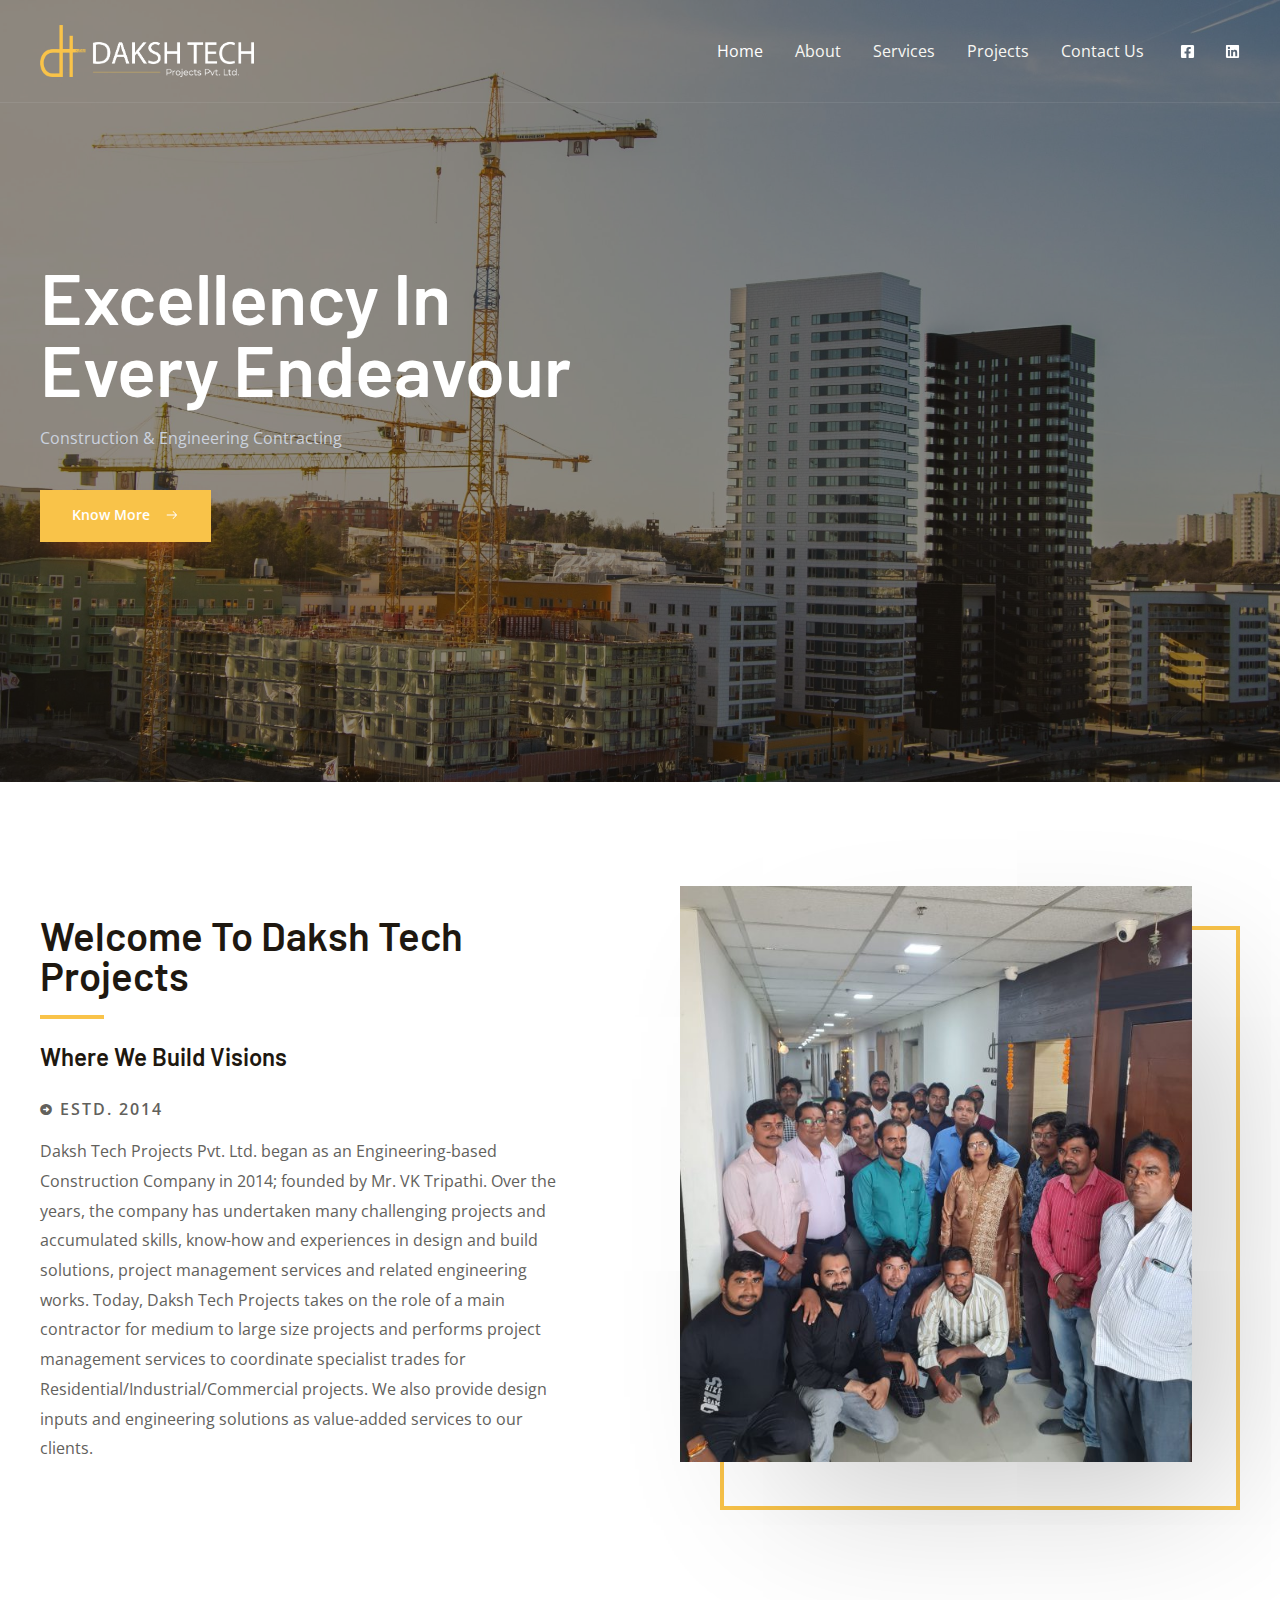
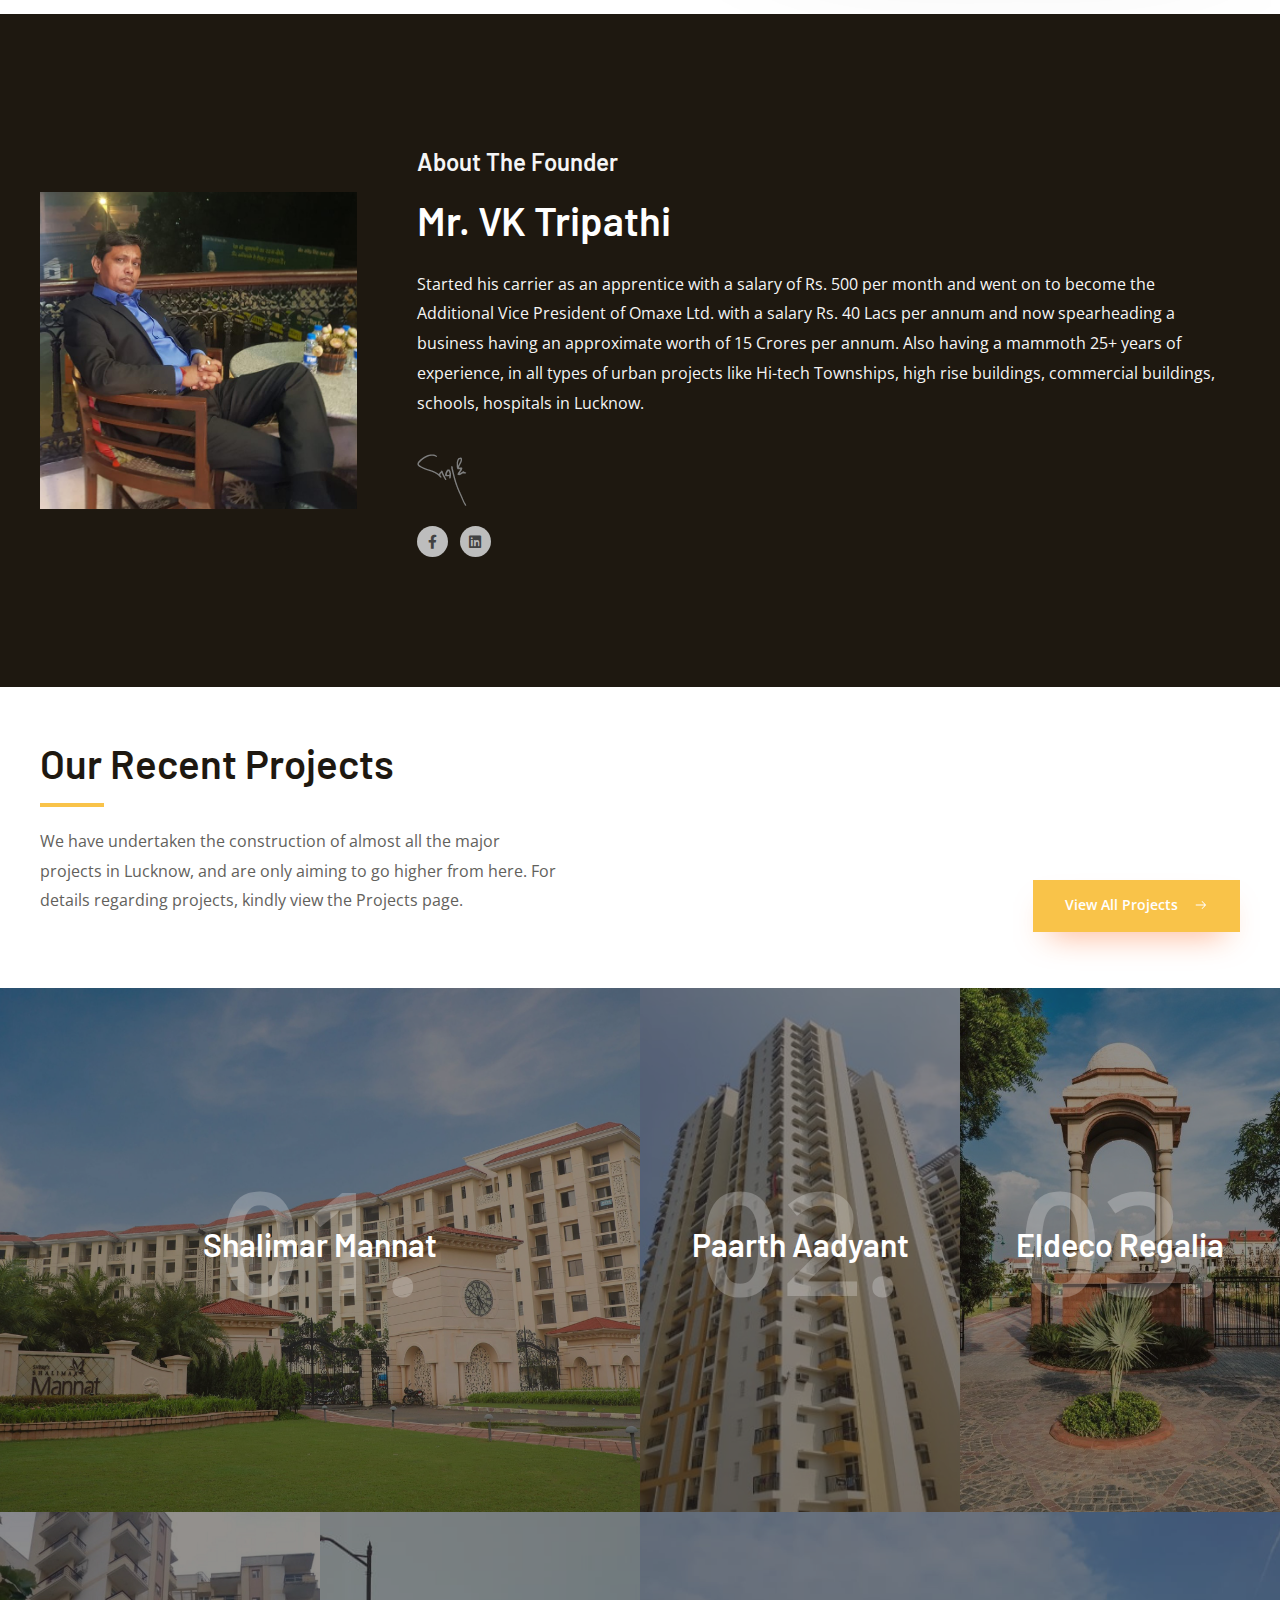
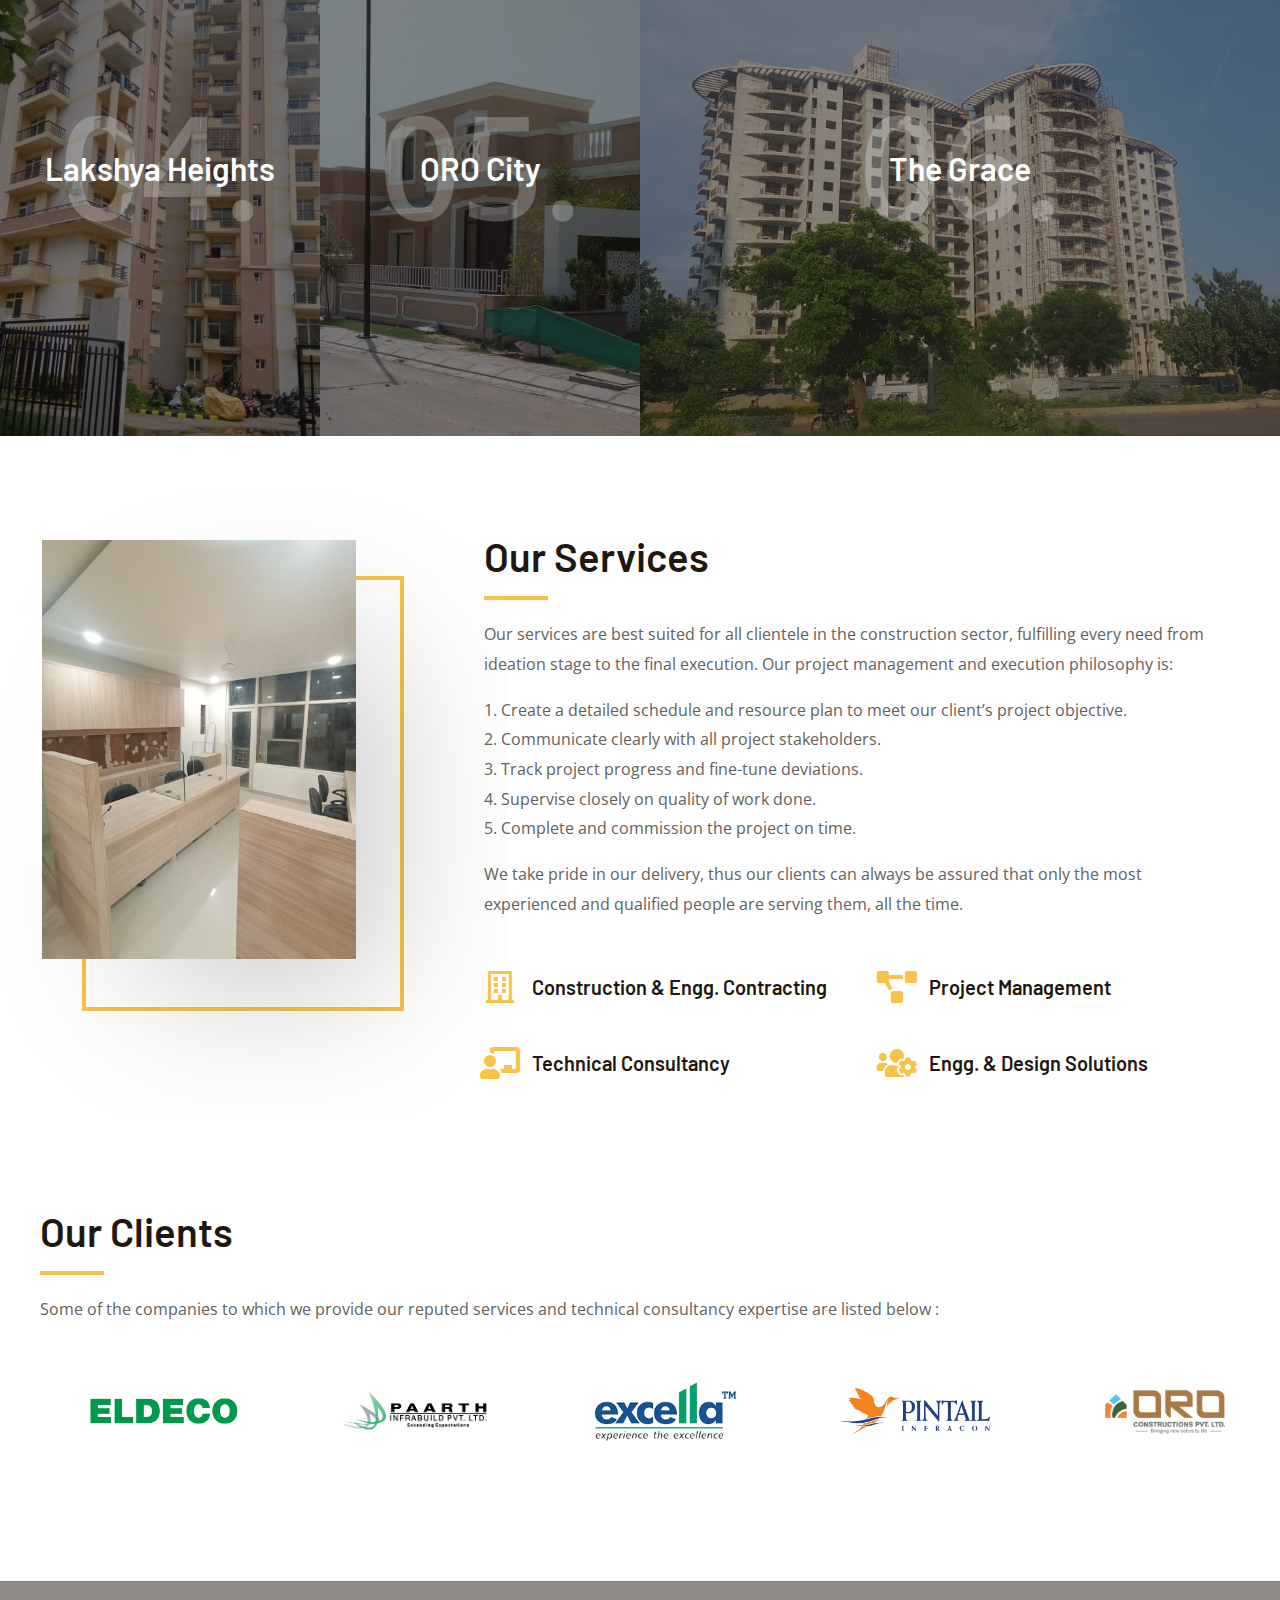
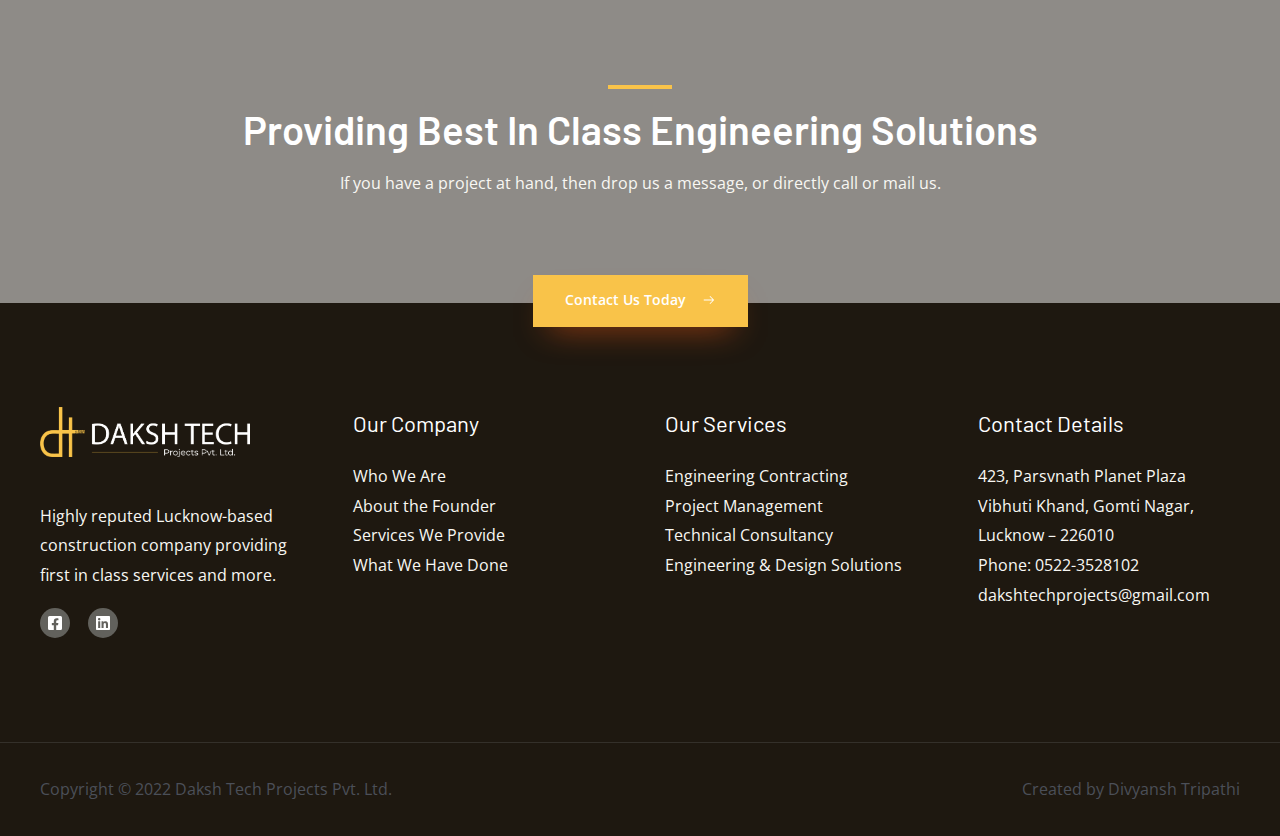
==== commit 3f64400c: "Add files via upload" ====
--- a/index.html
+++ b/index.html
@@ -1,27 +1,5130 @@
-<!DOCTYPE html>  <html lang="en-US">  <head>  <meta charset="UTF-8">  <meta name="viewport" content="width=device-width, initial-scale=1">  <link rel="profile" href="https://gmpg.org/xfn/11">    <title>Daksh Tech Projects &#8211; Lucknow Based Construction Company</title> <meta name='robots' content='max-image-preview:large' /> <link rel='dns-prefetch' href='//fonts.googleapis.com' /> <link rel='dns-prefetch' href='//s.w.org' /> <link rel="alternate" type="application/rss+xml" title="Daksh Tech Projects &raquo; Feed" href="http://127.0.0.1/wordpress/feed/" /> <link rel="alternate" type="application/rss+xml" title="Daksh Tech Projects &raquo; Comments Feed" href="http://127.0.0.1/wordpress/comments/feed/" /> <link rel="alternate" type="application/rss+xml" title="Daksh Tech Projects &raquo; Home Comments Feed" href="http://127.0.0.1/wordpress/home/feed/" /> <script>
-window._wpemojiSettings = {"baseUrl":"https:\/\/s.w.org\/images\/core\/emoji\/13.1.0\/72x72\/","ext":".png","svgUrl":"https:\/\/s.w.org\/images\/core\/emoji\/13.1.0\/svg\/","svgExt":".svg","source":{"concatemoji":"http:\/\/127.0.0.1\/wordpress\/wp-includes\/js\/wp-emoji-release.min.js?ver=5.9"}};
-/*! This file is auto-generated */
-!function(e,a,t){var n,r,o,i=a.createElement("canvas"),p=i.getContext&&i.getContext("2d");function s(e,t){var a=String.fromCharCode;p.clearRect(0,0,i.width,i.height),p.fillText(a.apply(this,e),0,0);e=i.toDataURL();return p.clearRect(0,0,i.width,i.height),p.fillText(a.apply(this,t),0,0),e===i.toDataURL()}function c(e){var t=a.createElement("script");t.src=e,t.defer=t.type="text/javascript",a.getElementsByTagName("head")[0].appendChild(t)}for(o=Array("flag","emoji"),t.supports={everything:!0,everythingExceptFlag:!0},r=0;r<o.length;r++)t.supports[o[r]]=function(e){if(!p||!p.fillText)return!1;switch(p.textBaseline="top",p.font="600 32px Arial",e){case"flag":return s([127987,65039,8205,9895,65039],[127987,65039,8203,9895,65039])?!1:!s([55356,56826,55356,56819],[55356,56826,8203,55356,56819])&&!s([55356,57332,56128,56423,56128,56418,56128,56421,56128,56430,56128,56423,56128,56447],[55356,57332,8203,56128,56423,8203,56128,56418,8203,56128,56421,8203,56128,56430,8203,56128,56423,8203,56128,56447]);case"emoji":return!s([10084,65039,8205,55357,56613],[10084,65039,8203,55357,56613])}return!1}(o[r]),t.supports.everything=t.supports.everything&&t.supports[o[r]],"flag"!==o[r]&&(t.supports.everythingExceptFlag=t.supports.everythingExceptFlag&&t.supports[o[r]]);t.supports.everythingExceptFlag=t.supports.everythingExceptFlag&&!t.supports.flag,t.DOMReady=!1,t.readyCallback=function(){t.DOMReady=!0},t.supports.everything||(n=function(){t.readyCallback()},a.addEventListener?(a.addEventListener("DOMContentLoaded",n,!1),e.addEventListener("load",n,!1)):(e.attachEvent("onload",n),a.attachEvent("onreadystatechange",function(){"complete"===a.readyState&&t.readyCallback()})),(n=t.source||{}).concatemoji?c(n.concatemoji):n.wpemoji&&n.twemoji&&(c(n.twemoji),c(n.wpemoji)))}(window,document,window._wpemojiSettings);
-</script> <style> img.wp-smiley, img.emoji { 	display: inline !important; 	border: none !important; 	box-shadow: none !important; 	height: 1em !important; 	width: 1em !important; 	margin: 0 0.07em !important; 	vertical-align: -0.1em !important; 	background: none !important; 	padding: 0 !important; } </style> 	<link rel='stylesheet' id='astra-theme-css-css'  href='./css/astra-assets-css-minified-frontend.min.css' media='all' /> <style id='astra-theme-css-inline-css'> html{font-size:100%;}a,.page-title{color:var(--ast-global-color-0);}a:hover,a:focus{color:var(--ast-global-color-1);}body,button,input,select,textarea,.ast-button,.ast-custom-button{font-family:'Open Sans',sans-serif;font-weight:400;font-size:16px;font-size:1rem;}blockquote{color:var(--ast-global-color-3);}p,.entry-content p{margin-bottom:1em;}h1,.entry-content h1,.entry-content h1 a,h2,.entry-content h2,.entry-content h2 a,h3,.entry-content h3,.entry-content h3 a,h4,.entry-content h4,.entry-content h4 a,h5,.entry-content h5,.entry-content h5 a,h6,.entry-content h6,.entry-content h6 a,.site-title,.site-title a{font-family:'Barlow',sans-serif;font-weight:600;text-transform:capitalize;}.site-title{font-size:35px;font-size:2.1875rem;display:none;}header .custom-logo-link img{max-width:214px;}.astra-logo-svg{width:214px;}.ast-archive-description .ast-archive-title{font-size:40px;font-size:2.5rem;}.site-header .site-description{font-size:15px;font-size:0.9375rem;display:none;}.entry-title{font-size:30px;font-size:1.875rem;}h1,.entry-content h1,.entry-content h1 a{font-size:72px;font-size:4.5rem;font-family:'Barlow',sans-serif;line-height:1;text-transform:capitalize;}h2,.entry-content h2,.entry-content h2 a{font-size:40px;font-size:2.5rem;font-family:'Barlow',sans-serif;line-height:1;text-transform:capitalize;}h3,.entry-content h3,.entry-content h3 a{font-size:32px;font-size:2rem;font-family:'Barlow',sans-serif;line-height:1;text-transform:capitalize;}h4,.entry-content h4,.entry-content h4 a{font-size:24px;font-size:1.5rem;font-family:'Barlow',sans-serif;text-transform:capitalize;}h5,.entry-content h5,.entry-content h5 a{font-size:20px;font-size:1.25rem;font-family:'Barlow',sans-serif;text-transform:capitalize;}h6,.entry-content h6,.entry-content h6 a{font-size:14px;font-size:0.875rem;font-family:'Barlow',sans-serif;text-transform:capitalize;}.ast-single-post .entry-title,.page-title{font-size:30px;font-size:1.875rem;}::selection{background-color:var(--ast-global-color-0);color:#000000;}body,h1,.entry-title a,.entry-content h1,.entry-content h1 a,h2,.entry-content h2,.entry-content h2 a,h3,.entry-content h3,.entry-content h3 a,h4,.entry-content h4,.entry-content h4 a,h5,.entry-content h5,.entry-content h5 a,h6,.entry-content h6,.entry-content h6 a{color:var(--ast-global-color-3);}.tagcloud a:hover,.tagcloud a:focus,.tagcloud a.current-item{color:#000000;border-color:var(--ast-global-color-0);background-color:var(--ast-global-color-0);}input:focus,input[type="text"]:focus,input[type="email"]:focus,input[type="url"]:focus,input[type="password"]:focus,input[type="reset"]:focus,input[type="search"]:focus,textarea:focus{border-color:var(--ast-global-color-0);}input[type="radio"]:checked,input[type=reset],input[type="checkbox"]:checked,input[type="checkbox"]:hover:checked,input[type="checkbox"]:focus:checked,input[type=range]::-webkit-slider-thumb{border-color:var(--ast-global-color-0);background-color:var(--ast-global-color-0);box-shadow:none;}.site-footer a:hover + .post-count,.site-footer a:focus + .post-count{background:var(--ast-global-color-0);border-color:var(--ast-global-color-0);}.single .nav-links .nav-previous,.single .nav-links .nav-next{color:var(--ast-global-color-0);}.entry-meta,.entry-meta *{line-height:1.45;color:var(--ast-global-color-0);}.entry-meta a:hover,.entry-meta a:hover *,.entry-meta a:focus,.entry-meta a:focus *,.page-links > .page-link,.page-links .page-link:hover,.post-navigation a:hover{color:var(--ast-global-color-1);}#cat option,.secondary .calendar_wrap thead a,.secondary .calendar_wrap thead a:visited{color:var(--ast-global-color-0);}.secondary .calendar_wrap #today,.ast-progress-val span{background:var(--ast-global-color-0);}.secondary a:hover + .post-count,.secondary a:focus + .post-count{background:var(--ast-global-color-0);border-color:var(--ast-global-color-0);}.calendar_wrap #today > a{color:#000000;}.page-links .page-link,.single .post-navigation a{color:var(--ast-global-color-0);}.widget-title{font-size:22px;font-size:1.375rem;color:var(--ast-global-color-3);}.site-logo-img img{ transition:all 0.2s linear;}.ast-page-builder-template .hentry {margin: 0;}.ast-page-builder-template .site-content > .ast-container {max-width: 100%;padding: 0;}.ast-page-builder-template .site-content #primary {padding: 0;margin: 0;}.ast-page-builder-template .no-results {text-align: center;margin: 4em auto;}.ast-page-builder-template .ast-pagination {padding: 2em;}.ast-page-builder-template .entry-header.ast-no-title.ast-no-thumbnail {margin-top: 0;}.ast-page-builder-template .entry-header.ast-header-without-markup {margin-top: 0;margin-bottom: 0;}.ast-page-builder-template .entry-header.ast-no-title.ast-no-meta {margin-bottom: 0;}.ast-page-builder-template.single .post-navigation {padding-bottom: 2em;}.ast-page-builder-template.single-post .site-content > .ast-container {max-width: 100%;}.ast-page-builder-template .entry-header {margin-top: 4em;margin-left: auto;margin-right: auto;padding-left: 20px;padding-right: 20px;}.ast-page-builder-template .ast-archive-description {margin-top: 4em;margin-left: auto;margin-right: auto;padding-left: 20px;padding-right: 20px;}.single.ast-page-builder-template .entry-header {padding-left: 20px;padding-right: 20px;}.ast-page-builder-template.ast-no-sidebar .entry-content .alignwide {margin-left: 0;margin-right: 0;}@media (max-width:768px){#ast-desktop-header{display:none;}}@media (min-width:768px){#ast-mobile-header{display:none;}}.wp-block-buttons.aligncenter{justify-content:center;}@media (max-width:782px){.entry-content .wp-block-columns .wp-block-column{margin-left:0px;}}@media (max-width:768px){.ast-separate-container .ast-article-post,.ast-separate-container .ast-article-single{padding:1.5em 2.14em;}.ast-separate-container #primary,.ast-separate-container #secondary{padding:1.5em 0;}#primary,#secondary{padding:1.5em 0;margin:0;}.ast-left-sidebar #content > .ast-container{display:flex;flex-direction:column-reverse;width:100%;}.ast-author-box img.avatar{margin:20px 0 0 0;}}@media (min-width:769px){.ast-separate-container.ast-right-sidebar #primary,.ast-separate-container.ast-left-sidebar #primary{border:0;}.search-no-results.ast-separate-container #primary{margin-bottom:4em;}}.elementor-button-wrapper .elementor-button{border-style:solid;text-decoration:none;border-top-width:0;border-right-width:0;border-left-width:0;border-bottom-width:0;}body .elementor-button.elementor-size-sm,body .elementor-button.elementor-size-xs,body .elementor-button.elementor-size-md,body .elementor-button.elementor-size-lg,body .elementor-button.elementor-size-xl,body .elementor-button{border-radius:0;padding-top:18px;padding-right:32px;padding-bottom:18px;padding-left:32px;}.elementor-button-wrapper .elementor-button{border-color:var(--ast-global-color-0);background-color:var(--ast-global-color-0);}.elementor-button-wrapper .elementor-button:hover,.elementor-button-wrapper .elementor-button:focus{color:var(--ast-global-color-5);background-color:var(--ast-global-color-1);border-color:var(--ast-global-color-1);}.wp-block-button .wp-block-button__link ,.elementor-button-wrapper .elementor-button,.elementor-button-wrapper .elementor-button:visited{color:var(--ast-global-color-5);}.elementor-button-wrapper .elementor-button{font-family:inherit;font-weight:600;line-height:1;text-transform:capitalize;}body .elementor-button.elementor-size-sm,body .elementor-button.elementor-size-xs,body .elementor-button.elementor-size-md,body .elementor-button.elementor-size-lg,body .elementor-button.elementor-size-xl,body .elementor-button{font-size:14px;font-size:0.875rem;}.wp-block-button .wp-block-button__link:hover,.wp-block-button .wp-block-button__link:focus{color:var(--ast-global-color-5);background-color:var(--ast-global-color-1);border-color:var(--ast-global-color-1);}.elementor-widget-heading h1.elementor-heading-title{line-height:1;}.elementor-widget-heading h2.elementor-heading-title{line-height:1;}.elementor-widget-heading h3.elementor-heading-title{line-height:1;}.wp-block-button .wp-block-button__link{border-style:solid;border-top-width:0;border-right-width:0;border-left-width:0;border-bottom-width:0;border-color:var(--ast-global-color-0);background-color:var(--ast-global-color-0);color:var(--ast-global-color-5);font-family:inherit;font-weight:600;line-height:1;text-transform:capitalize;font-size:14px;font-size:0.875rem;border-radius:0;}.wp-block-buttons .wp-block-button .wp-block-button__link{padding-top:18px;padding-right:32px;padding-bottom:18px;padding-left:32px;}.menu-toggle,button,.ast-button,.ast-custom-button,.button,input#submit,input[type="button"],input[type="submit"],input[type="reset"]{border-style:solid;border-top-width:0;border-right-width:0;border-left-width:0;border-bottom-width:0;color:var(--ast-global-color-5);border-color:var(--ast-global-color-0);background-color:var(--ast-global-color-0);border-radius:0;padding-top:18px;padding-right:32px;padding-bottom:18px;padding-left:32px;font-family:inherit;font-weight:600;font-size:14px;font-size:0.875rem;line-height:1;text-transform:capitalize;}button:focus,.menu-toggle:hover,button:hover,.ast-button:hover,.ast-custom-button:hover .button:hover,.ast-custom-button:hover ,input[type=reset]:hover,input[type=reset]:focus,input#submit:hover,input#submit:focus,input[type="button"]:hover,input[type="button"]:focus,input[type="submit"]:hover,input[type="submit"]:focus{color:var(--ast-global-color-5);background-color:var(--ast-global-color-1);border-color:var(--ast-global-color-1);}@media (min-width:544px){.ast-container{max-width:100%;}}@media (max-width:544px){.ast-separate-container .ast-article-post,.ast-separate-container .ast-article-single,.ast-separate-container .comments-title,.ast-separate-container .ast-archive-description{padding:1.5em 1em;}.ast-separate-container #content .ast-container{padding-left:0.54em;padding-right:0.54em;}.ast-separate-container .ast-comment-list li.depth-1{padding:1.5em 1em;margin-bottom:1.5em;}.ast-separate-container .ast-comment-list .bypostauthor{padding:.5em;}.ast-search-menu-icon.ast-dropdown-active .search-field{width:170px;}}@media (max-width:768px){.ast-mobile-header-stack .main-header-bar .ast-search-menu-icon{display:inline-block;}.ast-header-break-point.ast-header-custom-item-outside .ast-mobile-header-stack .main-header-bar .ast-search-icon{margin:0;}.ast-comment-avatar-wrap img{max-width:2.5em;}.ast-separate-container .ast-comment-list li.depth-1{padding:1.5em 2.14em;}.ast-separate-container .comment-respond{padding:2em 2.14em;}.ast-comment-meta{padding:0 1.8888em 1.3333em;}}body,.ast-separate-container{background-color:var(--ast-global-color-4);;background-image:none;;}.ast-no-sidebar.ast-separate-container .entry-content .alignfull {margin-left: -6.67em;margin-right: -6.67em;width: auto;}@media (max-width: 1200px) {.ast-no-sidebar.ast-separate-container .entry-content .alignfull {margin-left: -2.4em;margin-right: -2.4em;}}@media (max-width: 768px) {.ast-no-sidebar.ast-separate-container .entry-content .alignfull {margin-left: -2.14em;margin-right: -2.14em;}}@media (max-width: 544px) {.ast-no-sidebar.ast-separate-container .entry-content .alignfull {margin-left: -1em;margin-right: -1em;}}.ast-no-sidebar.ast-separate-container .entry-content .alignwide {margin-left: -20px;margin-right: -20px;}.ast-no-sidebar.ast-separate-container .entry-content .wp-block-column .alignfull,.ast-no-sidebar.ast-separate-container .entry-content .wp-block-column .alignwide {margin-left: auto;margin-right: auto;width: 100%;}@media (max-width:768px){.site-title{display:none;}.ast-archive-description .ast-archive-title{font-size:40px;}.site-header .site-description{display:none;}.entry-title{font-size:30px;}h1,.entry-content h1,.entry-content h1 a{font-size:48px;}h2,.entry-content h2,.entry-content h2 a{font-size:32px;}h3,.entry-content h3,.entry-content h3 a{font-size:28px;}h4,.entry-content h4,.entry-content h4 a{font-size:24px;font-size:1.5rem;}h5,.entry-content h5,.entry-content h5 a{font-size:20px;font-size:1.25rem;}h6,.entry-content h6,.entry-content h6 a{font-size:13px;font-size:0.8125rem;}.ast-single-post .entry-title,.page-title{font-size:30px;}}@media (max-width:544px){.site-title{display:none;}.ast-archive-description .ast-archive-title{font-size:40px;}.site-header .site-description{display:none;}.entry-title{font-size:30px;}h1,.entry-content h1,.entry-content h1 a{font-size:36px;}h2,.entry-content h2,.entry-content h2 a{font-size:32px;}h3,.entry-content h3,.entry-content h3 a{font-size:28px;}h4,.entry-content h4,.entry-content h4 a{font-size:22px;font-size:1.375rem;}h5,.entry-content h5,.entry-content h5 a{font-size:18px;font-size:1.125rem;}h6,.entry-content h6,.entry-content h6 a{font-size:12px;font-size:0.75rem;}.ast-single-post .entry-title,.page-title{font-size:30px;}}@media (max-width:768px){html{font-size:91.2%;}}@media (max-width:544px){html{font-size:91.2%;}}@media (min-width:769px){.ast-container{max-width:1240px;}}@font-face {font-family: "Astra";src: url(./fonts/astra.woff) format("woff"),url(./fonts/astra.ttf) format("truetype"),url(http://127.0.0.1/wordpress/wp-content/themes/astra/assets/fonts/astra.svg#astra) format("svg");font-weight: normal;font-style: normal;font-display: fallback;}@media (min-width:769px){.main-header-menu .sub-menu .menu-item.ast-left-align-sub-menu:hover > .sub-menu,.main-header-menu .sub-menu .menu-item.ast-left-align-sub-menu.focus > .sub-menu{margin-left:-2px;}}.ast-theme-transparent-header [data-section="section-header-mobile-trigger"] .ast-button-wrap .ast-mobile-menu-trigger-minimal{background:transparent;}.footer-widget-area[data-section^="section-fb-html-"] .ast-builder-html-element{text-align:center;}.astra-icon-down_arrow::after {content: "\e900";font-family: Astra;}.astra-icon-close::after {content: "\e5cd";font-family: Astra;}.astra-icon-drag_handle::after {content: "\e25d";font-family: Astra;}.astra-icon-format_align_justify::after {content: "\e235";font-family: Astra;}.astra-icon-menu::after {content: "\e5d2";font-family: Astra;}.astra-icon-reorder::after {content: "\e8fe";font-family: Astra;}.astra-icon-search::after {content: "\e8b6";font-family: Astra;}.astra-icon-zoom_in::after {content: "\e56b";font-family: Astra;}.astra-icon-check-circle::after {content: "\e901";font-family: Astra;}.astra-icon-shopping-cart::after {content: "\f07a";font-family: Astra;}.astra-icon-shopping-bag::after {content: "\f290";font-family: Astra;}.astra-icon-shopping-basket::after {content: "\f291";font-family: Astra;}.astra-icon-circle-o::after {content: "\e903";font-family: Astra;}.astra-icon-certificate::after {content: "\e902";font-family: Astra;}blockquote {padding: 1.2em;}:root .has-ast-global-color-0-color{color:var(--ast-global-color-0);}:root .has-ast-global-color-0-background-color{background-color:var(--ast-global-color-0);}:root .wp-block-button .has-ast-global-color-0-color{color:var(--ast-global-color-0);}:root .wp-block-button .has-ast-global-color-0-background-color{background-color:var(--ast-global-color-0);}:root .has-ast-global-color-1-color{color:var(--ast-global-color-1);}:root .has-ast-global-color-1-background-color{background-color:var(--ast-global-color-1);}:root .wp-block-button .has-ast-global-color-1-color{color:var(--ast-global-color-1);}:root .wp-block-button .has-ast-global-color-1-background-color{background-color:var(--ast-global-color-1);}:root .has-ast-global-color-2-color{color:var(--ast-global-color-2);}:root .has-ast-global-color-2-background-color{background-color:var(--ast-global-color-2);}:root .wp-block-button .has-ast-global-color-2-color{color:var(--ast-global-color-2);}:root .wp-block-button .has-ast-global-color-2-background-color{background-color:var(--ast-global-color-2);}:root .has-ast-global-color-3-color{color:var(--ast-global-color-3);}:root .has-ast-global-color-3-background-color{background-color:var(--ast-global-color-3);}:root .wp-block-button .has-ast-global-color-3-color{color:var(--ast-global-color-3);}:root .wp-block-button .has-ast-global-color-3-background-color{background-color:var(--ast-global-color-3);}:root .has-ast-global-color-4-color{color:var(--ast-global-color-4);}:root .has-ast-global-color-4-background-color{background-color:var(--ast-global-color-4);}:root .wp-block-button .has-ast-global-color-4-color{color:var(--ast-global-color-4);}:root .wp-block-button .has-ast-global-color-4-background-color{background-color:var(--ast-global-color-4);}:root .has-ast-global-color-5-color{color:var(--ast-global-color-5);}:root .has-ast-global-color-5-background-color{background-color:var(--ast-global-color-5);}:root .wp-block-button .has-ast-global-color-5-color{color:var(--ast-global-color-5);}:root .wp-block-button .has-ast-global-color-5-background-color{background-color:var(--ast-global-color-5);}:root .has-ast-global-color-6-color{color:var(--ast-global-color-6);}:root .has-ast-global-color-6-background-color{background-color:var(--ast-global-color-6);}:root .wp-block-button .has-ast-global-color-6-color{color:var(--ast-global-color-6);}:root .wp-block-button .has-ast-global-color-6-background-color{background-color:var(--ast-global-color-6);}:root .has-ast-global-color-7-color{color:var(--ast-global-color-7);}:root .has-ast-global-color-7-background-color{background-color:var(--ast-global-color-7);}:root .wp-block-button .has-ast-global-color-7-color{color:var(--ast-global-color-7);}:root .wp-block-button .has-ast-global-color-7-background-color{background-color:var(--ast-global-color-7);}:root .has-ast-global-color-8-color{color:var(--ast-global-color-8);}:root .has-ast-global-color-8-background-color{background-color:var(--ast-global-color-8);}:root .wp-block-button .has-ast-global-color-8-color{color:var(--ast-global-color-8);}:root .wp-block-button .has-ast-global-color-8-background-color{background-color:var(--ast-global-color-8);}:root{--ast-global-color-0:#F9C349;--ast-global-color-1:#FFB100;--ast-global-color-2:#1E1810;--ast-global-color-3:#62615C;--ast-global-color-4:#F8F7F3;--ast-global-color-5:#FFFFFF;--ast-global-color-6:#000000;--ast-global-color-7:#4B4F58;--ast-global-color-8:#F6F7F8;}@media (max-width:543px){.ast-theme-transparent-header #masthead .site-logo-img .transparent-custom-logo .astra-logo-svg{width:160px;}.ast-theme-transparent-header #masthead .site-logo-img .transparent-custom-logo img{ max-width:160px;}}@media (min-width:768px){.ast-theme-transparent-header #masthead{position:absolute;left:0;right:0;}.ast-theme-transparent-header .main-header-bar,.ast-theme-transparent-header.ast-header-break-point .main-header-bar{background:none;}body.elementor-editor-active.ast-theme-transparent-header #masthead,.fl-builder-edit .ast-theme-transparent-header #masthead,body.vc_editor.ast-theme-transparent-header #masthead,body.brz-ed.ast-theme-transparent-header #masthead{z-index:0;}.ast-header-break-point.ast-replace-site-logo-transparent.ast-theme-transparent-header .custom-mobile-logo-link{display:none;}.ast-header-break-point.ast-replace-site-logo-transparent.ast-theme-transparent-header .transparent-custom-logo{display:inline-block;}.ast-theme-transparent-header .ast-above-header,.ast-theme-transparent-header .ast-above-header.ast-above-header-bar{background-image:none;background-color:transparent;}.ast-theme-transparent-header .ast-below-header{background-image:none;background-color:transparent;}}.ast-theme-transparent-header .ast-builder-menu .main-header-menu,.ast-theme-transparent-header .ast-builder-menu .main-header-menu .menu-link,.ast-theme-transparent-header [CLASS*="ast-builder-menu-"] .main-header-menu .menu-item > .menu-link,.ast-theme-transparent-header .ast-masthead-custom-menu-items,.ast-theme-transparent-header .ast-masthead-custom-menu-items a,.ast-theme-transparent-header .ast-builder-menu .main-header-menu .menu-item > .ast-menu-toggle,.ast-theme-transparent-header .ast-builder-menu .main-header-menu .menu-item > .ast-menu-toggle,.ast-theme-transparent-header .ast-above-header-navigation a,.ast-header-break-point.ast-theme-transparent-header .ast-above-header-navigation a,.ast-header-break-point.ast-theme-transparent-header .ast-above-header-navigation > ul.ast-above-header-menu > .menu-item-has-children:not(.current-menu-item) > .ast-menu-toggle,.ast-theme-transparent-header .ast-below-header-menu,.ast-theme-transparent-header .ast-below-header-menu a,.ast-header-break-point.ast-theme-transparent-header .ast-below-header-menu a,.ast-header-break-point.ast-theme-transparent-header .ast-below-header-menu,.ast-theme-transparent-header .main-header-menu .menu-link{color:var(--ast-global-color-4);}.ast-theme-transparent-header .ast-builder-menu .main-header-menu .menu-item:hover > .menu-link,.ast-theme-transparent-header .ast-builder-menu .main-header-menu .menu-item:hover > .ast-menu-toggle,.ast-theme-transparent-header .ast-builder-menu .main-header-menu .ast-masthead-custom-menu-items a:hover,.ast-theme-transparent-header .ast-builder-menu .main-header-menu .focus > .menu-link,.ast-theme-transparent-header .ast-builder-menu .main-header-menu .focus > .ast-menu-toggle,.ast-theme-transparent-header .ast-builder-menu .main-header-menu .current-menu-item > .menu-link,.ast-theme-transparent-header .ast-builder-menu .main-header-menu .current-menu-ancestor > .menu-link,.ast-theme-transparent-header .ast-builder-menu .main-header-menu .current-menu-item > .ast-menu-toggle,.ast-theme-transparent-header .ast-builder-menu .main-header-menu .current-menu-ancestor > .ast-menu-toggle,.ast-theme-transparent-header [CLASS*="ast-builder-menu-"] .main-header-menu .current-menu-item > .menu-link,.ast-theme-transparent-header [CLASS*="ast-builder-menu-"] .main-header-menu .current-menu-ancestor > .menu-link,.ast-theme-transparent-header [CLASS*="ast-builder-menu-"] .main-header-menu .current-menu-item > .ast-menu-toggle,.ast-theme-transparent-header [CLASS*="ast-builder-menu-"] .main-header-menu .current-menu-ancestor > .ast-menu-toggle,.ast-theme-transparent-header .main-header-menu .menu-item:hover > .menu-link,.ast-theme-transparent-header .main-header-menu .current-menu-item > .menu-link,.ast-theme-transparent-header .main-header-menu .current-menu-ancestor > .menu-link{color:var(--ast-global-color-5);}@media (max-width:768px){.ast-theme-transparent-header #masthead{position:absolute;left:0;right:0;}.ast-theme-transparent-header .main-header-bar,.ast-theme-transparent-header.ast-header-break-point .main-header-bar{background:none;}body.elementor-editor-active.ast-theme-transparent-header #masthead,.fl-builder-edit .ast-theme-transparent-header #masthead,body.vc_editor.ast-theme-transparent-header #masthead,body.brz-ed.ast-theme-transparent-header #masthead{z-index:0;}.ast-header-break-point.ast-replace-site-logo-transparent.ast-theme-transparent-header .custom-mobile-logo-link{display:none;}.ast-header-break-point.ast-replace-site-logo-transparent.ast-theme-transparent-header .transparent-custom-logo{display:inline-block;}.ast-theme-transparent-header .ast-above-header,.ast-theme-transparent-header .ast-above-header.ast-above-header-bar{background-image:none;background-color:transparent;}.ast-theme-transparent-header .ast-below-header{background-image:none;background-color:transparent;}}@media (max-width:768px){.ast-theme-transparent-header .ast-builder-menu .main-header-menu,.ast-theme-transparent-header .ast-builder-menu .main-header-menu .menu-link,.ast-theme-transparent-header [CLASS*="ast-builder-menu-"] .main-header-menu .menu-item > .menu-link,.ast-theme-transparent-header .ast-masthead-custom-menu-items,.ast-theme-transparent-header .ast-masthead-custom-menu-items a,.ast-theme-transparent-header .ast-builder-menu .main-header-menu .menu-item > .ast-menu-toggle,.ast-theme-transparent-header .ast-builder-menu .main-header-menu .menu-item > .ast-menu-toggle,.ast-theme-transparent-header .main-header-menu .menu-link{color:var(--ast-global-color-3);}.ast-theme-transparent-header .ast-builder-menu .main-header-menu .menu-item:hover > .menu-link,.ast-theme-transparent-header .ast-builder-menu .main-header-menu .menu-item:hover > .ast-menu-toggle,.ast-theme-transparent-header .ast-builder-menu .main-header-menu .ast-masthead-custom-menu-items a:hover,.ast-theme-transparent-header .ast-builder-menu .main-header-menu .focus > .menu-link,.ast-theme-transparent-header .ast-builder-menu .main-header-menu .focus > .ast-menu-toggle,.ast-theme-transparent-header .ast-builder-menu .main-header-menu .current-menu-item > .menu-link,.ast-theme-transparent-header .ast-builder-menu .main-header-menu .current-menu-ancestor > .menu-link,.ast-theme-transparent-header .ast-builder-menu .main-header-menu .current-menu-item > .ast-menu-toggle,.ast-theme-transparent-header .ast-builder-menu .main-header-menu .current-menu-ancestor > .ast-menu-toggle,.ast-theme-transparent-header [CLASS*="ast-builder-menu-"] .main-header-menu .current-menu-item > .menu-link,.ast-theme-transparent-header [CLASS*="ast-builder-menu-"] .main-header-menu .current-menu-ancestor > .menu-link,.ast-theme-transparent-header [CLASS*="ast-builder-menu-"] .main-header-menu .current-menu-item > .ast-menu-toggle,.ast-theme-transparent-header [CLASS*="ast-builder-menu-"] .main-header-menu .current-menu-ancestor > .ast-menu-toggle,.ast-theme-transparent-header .main-header-menu .menu-item:hover > .menu-link,.ast-theme-transparent-header .main-header-menu .current-menu-item > .menu-link,.ast-theme-transparent-header .main-header-menu .current-menu-ancestor > .menu-link{color:var(--ast-global-color-0);}}.ast-theme-transparent-header #ast-desktop-header > [CLASS*="-header-wrap"]:nth-last-child(2) > [CLASS*="-header-bar"],.ast-theme-transparent-header.ast-header-break-point #ast-mobile-header > [CLASS*="-header-wrap"]:nth-last-child(2) > [CLASS*="-header-bar"]{border-bottom-width:1px;border-bottom-style:solid;border-bottom-color:rgba(255,255,255,0.08);}.ast-breadcrumbs .trail-browse,.ast-breadcrumbs .trail-items,.ast-breadcrumbs .trail-items li{display:inline-block;margin:0;padding:0;border:none;background:inherit;text-indent:0;}.ast-breadcrumbs .trail-browse{font-size:inherit;font-style:inherit;font-weight:inherit;color:inherit;}.ast-breadcrumbs .trail-items{list-style:none;}.trail-items li::after{padding:0 0.3em;content:"\00bb";}.trail-items li:last-of-type::after{display:none;}h1,.entry-content h1,h2,.entry-content h2,h3,.entry-content h3,h4,.entry-content h4,h5,.entry-content h5,h6,.entry-content h6{color:var(--ast-global-color-2);}@media (max-width:768px){.ast-builder-grid-row-container.ast-builder-grid-row-tablet-3-firstrow .ast-builder-grid-row > *:first-child,.ast-builder-grid-row-container.ast-builder-grid-row-tablet-3-lastrow .ast-builder-grid-row > *:last-child{grid-column:1 / -1;}}@media (max-width:544px){.ast-builder-grid-row-container.ast-builder-grid-row-mobile-3-firstrow .ast-builder-grid-row > *:first-child,.ast-builder-grid-row-container.ast-builder-grid-row-mobile-3-lastrow .ast-builder-grid-row > *:last-child{grid-column:1 / -1;}}.ast-builder-layout-element[data-section="title_tagline"]{display:flex;}@media (max-width:768px){.ast-header-break-point .ast-builder-layout-element[data-section="title_tagline"]{display:flex;}}@media (max-width:544px){.ast-header-break-point .ast-builder-layout-element[data-section="title_tagline"]{display:flex;}}.ast-builder-menu-1{font-family:inherit;font-weight:inherit;}.ast-builder-menu-1 .sub-menu,.ast-builder-menu-1 .inline-on-mobile .sub-menu{border-top-width:1px;border-bottom-width:1px;border-right-width:1px;border-left-width:1px;border-color:#eaeaea;border-style:solid;border-radius:0;}.ast-builder-menu-1 .main-header-menu > .menu-item > .sub-menu,.ast-builder-menu-1 .main-header-menu > .menu-item > .astra-full-megamenu-wrapper{margin-top:0;}.ast-desktop .ast-builder-menu-1 .main-header-menu > .menu-item > .sub-menu:before,.ast-desktop .ast-builder-menu-1 .main-header-menu > .menu-item > .astra-full-megamenu-wrapper:before{height:calc( 0px + 5px );}.ast-desktop .ast-builder-menu-1 .menu-item .sub-menu .menu-link{border-style:none;}@media (max-width:768px){.ast-header-break-point .ast-builder-menu-1 .menu-item.menu-item-has-children > .ast-menu-toggle{top:0;}.ast-builder-menu-1 .menu-item-has-children > .menu-link:after{content:unset;}}@media (max-width:544px){.ast-header-break-point .ast-builder-menu-1 .menu-item.menu-item-has-children > .ast-menu-toggle{top:0;}}.ast-builder-menu-1{display:flex;}@media (max-width:768px){.ast-header-break-point .ast-builder-menu-1{display:flex;}}@media (max-width:544px){.ast-header-break-point .ast-builder-menu-1{display:flex;}}.ast-builder-social-element:hover {color: #0274be;}.ast-social-stack-desktop .ast-builder-social-element,.ast-social-stack-tablet .ast-builder-social-element,.ast-social-stack-mobile .ast-builder-social-element {margin-top: 6px;margin-bottom: 6px;}.ast-social-color-type-official .ast-builder-social-element,.ast-social-color-type-official .social-item-label {color: var(--color);background-color: var(--background-color);}.header-social-inner-wrap.ast-social-color-type-official .ast-builder-social-element svg,.footer-social-inner-wrap.ast-social-color-type-official .ast-builder-social-element svg {fill: currentColor;}.social-show-label-true .ast-builder-social-element {width: auto;padding: 0 0.4em;}[data-section^="section-fb-social-icons-"] .footer-social-inner-wrap {text-align: center;}.ast-footer-social-wrap {width: 100%;}.ast-footer-social-wrap .ast-builder-social-element:first-child {margin-left: 0;}.ast-footer-social-wrap .ast-builder-social-element:last-child {margin-right: 0;}.ast-header-social-wrap .ast-builder-social-element:first-child {margin-left: 0;}.ast-header-social-wrap .ast-builder-social-element:last-child {margin-right: 0;}.ast-builder-social-element {line-height: 1;color: #3a3a3a;background: transparent;vertical-align: middle;transition: all 0.01s;margin-left: 6px;margin-right: 6px;justify-content: center;align-items: center;}.ast-builder-social-element {line-height: 1;color: #3a3a3a;background: transparent;vertical-align: middle;transition: all 0.01s;margin-left: 6px;margin-right: 6px;justify-content: center;align-items: center;}.ast-builder-social-element .social-item-label {padding-left: 6px;}.ast-header-social-1-wrap .ast-builder-social-element{margin-left:15px;margin-right:15px;}.ast-header-social-1-wrap .ast-builder-social-element svg{width:15px;height:15px;}.ast-header-social-1-wrap .ast-social-color-type-custom svg{fill:var(--ast-global-color-5);}.ast-header-social-1-wrap .ast-social-color-type-custom .ast-builder-social-element:hover{color:var(--ast-global-color-4);}.ast-header-social-1-wrap .ast-social-color-type-custom .ast-builder-social-element:hover svg{fill:var(--ast-global-color-4);}.ast-header-social-1-wrap .ast-social-color-type-custom .social-item-label{color:var(--ast-global-color-5);}.ast-header-social-1-wrap .ast-builder-social-element:hover .social-item-label{color:var(--ast-global-color-4);}.ast-builder-layout-element[data-section="section-hb-social-icons-1"]{display:flex;}@media (max-width:768px){.ast-header-break-point .ast-builder-layout-element[data-section="section-hb-social-icons-1"]{display:flex;}}@media (max-width:544px){.ast-header-break-point .ast-builder-layout-element[data-section="section-hb-social-icons-1"]{display:flex;}}.site-below-footer-wrap{padding-top:20px;padding-bottom:20px;}.site-below-footer-wrap[data-section="section-below-footer-builder"]{background-color:;;background-image:none;;min-height:80px;border-style:solid;border-width:0px;border-top-width:1px;border-top-color:rgba(124,125,127,0.24);}.site-below-footer-wrap[data-section="section-below-footer-builder"] .ast-builder-grid-row{max-width:1200px;margin-left:auto;margin-right:auto;}.site-below-footer-wrap[data-section="section-below-footer-builder"] .ast-builder-grid-row,.site-below-footer-wrap[data-section="section-below-footer-builder"] .site-footer-section{align-items:flex-start;}.site-below-footer-wrap[data-section="section-below-footer-builder"].ast-footer-row-inline .site-footer-section{display:flex;margin-bottom:0;}.ast-builder-grid-row-2-equal .ast-builder-grid-row{grid-template-columns:repeat( 2,1fr );}@media (max-width:768px){.site-below-footer-wrap[data-section="section-below-footer-builder"].ast-footer-row-tablet-inline .site-footer-section{display:flex;margin-bottom:0;}.site-below-footer-wrap[data-section="section-below-footer-builder"].ast-footer-row-tablet-stack .site-footer-section{display:block;margin-bottom:10px;}.ast-builder-grid-row-container.ast-builder-grid-row-tablet-2-equal .ast-builder-grid-row{grid-template-columns:repeat( 2,1fr );}}@media (max-width:544px){.site-below-footer-wrap[data-section="section-below-footer-builder"].ast-footer-row-mobile-inline .site-footer-section{display:flex;margin-bottom:0;}.site-below-footer-wrap[data-section="section-below-footer-builder"].ast-footer-row-mobile-stack .site-footer-section{display:block;margin-bottom:10px;}.ast-builder-grid-row-container.ast-builder-grid-row-mobile-full .ast-builder-grid-row{grid-template-columns:1fr;}}.site-below-footer-wrap[data-section="section-below-footer-builder"]{padding-top:32px;padding-bottom:32px;padding-left:30px;padding-right:30px;}@media (max-width:768px){.site-below-footer-wrap[data-section="section-below-footer-builder"]{padding-top:40px;padding-bottom:40px;padding-left:40px;padding-right:40px;}}.site-below-footer-wrap[data-section="section-below-footer-builder"]{display:grid;}@media (max-width:768px){.ast-header-break-point .site-below-footer-wrap[data-section="section-below-footer-builder"]{display:grid;}}@media (max-width:544px){.ast-header-break-point .site-below-footer-wrap[data-section="section-below-footer-builder"]{display:grid;}}.ast-builder-html-element img.alignnone{display:inline-block;}.ast-builder-html-element p:first-child{margin-top:0;}.ast-builder-html-element p:last-child{margin-bottom:0;}.ast-header-break-point .main-header-bar .ast-builder-html-element{line-height:1.85714285714286;}.footer-widget-area[data-section="section-fb-html-1"] .ast-builder-html-element{color:var(--ast-global-color-7);}.footer-widget-area[data-section="section-fb-html-1"]{display:block;}@media (max-width:768px){.ast-header-break-point .footer-widget-area[data-section="section-fb-html-1"]{display:block;}}@media (max-width:544px){.ast-header-break-point .footer-widget-area[data-section="section-fb-html-1"]{display:block;}}.footer-widget-area[data-section="section-fb-html-1"] .ast-builder-html-element{text-align:right;}@media (max-width:768px){.footer-widget-area[data-section="section-fb-html-1"] .ast-builder-html-element{text-align:center;}}@media (max-width:544px){.footer-widget-area[data-section="section-fb-html-1"] .ast-builder-html-element{text-align:center;}}.ast-footer-copyright{text-align:left;}.ast-footer-copyright {color:var(--ast-global-color-7);}@media (max-width:768px){.ast-footer-copyright{text-align:center;}}@media (max-width:544px){.ast-footer-copyright{text-align:center;}}.ast-footer-copyright.ast-builder-layout-element{display:flex;}@media (max-width:768px){.ast-header-break-point .ast-footer-copyright.ast-builder-layout-element{display:flex;}}@media (max-width:544px){.ast-header-break-point .ast-footer-copyright.ast-builder-layout-element{display:flex;}}.ast-builder-social-element:hover {color: #0274be;}.ast-social-stack-desktop .ast-builder-social-element,.ast-social-stack-tablet .ast-builder-social-element,.ast-social-stack-mobile .ast-builder-social-element {margin-top: 6px;margin-bottom: 6px;}.ast-social-color-type-official .ast-builder-social-element,.ast-social-color-type-official .social-item-label {color: var(--color);background-color: var(--background-color);}.header-social-inner-wrap.ast-social-color-type-official .ast-builder-social-element svg,.footer-social-inner-wrap.ast-social-color-type-official .ast-builder-social-element svg {fill: currentColor;}.social-show-label-true .ast-builder-social-element {width: auto;padding: 0 0.4em;}[data-section^="section-fb-social-icons-"] .footer-social-inner-wrap {text-align: center;}.ast-footer-social-wrap {width: 100%;}.ast-footer-social-wrap .ast-builder-social-element:first-child {margin-left: 0;}.ast-footer-social-wrap .ast-builder-social-element:last-child {margin-right: 0;}.ast-header-social-wrap .ast-builder-social-element:first-child {margin-left: 0;}.ast-header-social-wrap .ast-builder-social-element:last-child {margin-right: 0;}.ast-builder-social-element {line-height: 1;color: #3a3a3a;background: transparent;vertical-align: middle;transition: all 0.01s;margin-left: 6px;margin-right: 6px;justify-content: center;align-items: center;}.ast-builder-social-element {line-height: 1;color: #3a3a3a;background: transparent;vertical-align: middle;transition: all 0.01s;margin-left: 6px;margin-right: 6px;justify-content: center;align-items: center;}.ast-builder-social-element .social-item-label {padding-left: 6px;}.ast-footer-social-1-wrap .ast-builder-social-element{margin-left:9px;margin-right:9px;padding:7px;border-radius:50px;background:var(--ast-global-color-3);}.ast-footer-social-1-wrap .ast-builder-social-element svg{width:16px;height:16px;}.ast-footer-social-1-wrap .ast-social-icon-image-wrap{margin:7px;}.ast-footer-social-1-wrap .ast-social-color-type-custom svg{fill:var(--ast-global-color-5);}.ast-footer-social-1-wrap .ast-social-color-type-custom .ast-builder-social-element:hover{color:var(--ast-global-color-5);background:var(--ast-global-color-0);}.ast-footer-social-1-wrap .ast-social-color-type-custom .ast-builder-social-element:hover svg{fill:var(--ast-global-color-5);}.ast-footer-social-1-wrap .ast-social-color-type-custom .social-item-label{color:var(--ast-global-color-5);}.ast-footer-social-1-wrap .ast-builder-social-element:hover .social-item-label{color:var(--ast-global-color-5);}[data-section="section-fb-social-icons-1"] .footer-social-inner-wrap{text-align:left;}@media (max-width:768px){.ast-footer-social-1-wrap{margin-bottom:20px;}[data-section="section-fb-social-icons-1"] .footer-social-inner-wrap{text-align:left;}}@media (max-width:544px){.ast-footer-social-1-wrap{margin-bottom:10px;}[data-section="section-fb-social-icons-1"] .footer-social-inner-wrap{text-align:left;}}.ast-builder-layout-element[data-section="section-fb-social-icons-1"]{display:flex;}@media (max-width:768px){.ast-header-break-point .ast-builder-layout-element[data-section="section-fb-social-icons-1"]{display:flex;}}@media (max-width:544px){.ast-header-break-point .ast-builder-layout-element[data-section="section-fb-social-icons-1"]{display:flex;}}.site-footer{background-color:var(--ast-global-color-2);;background-image:none;;}.site-primary-footer-wrap{padding-top:45px;padding-bottom:45px;}.site-primary-footer-wrap[data-section="section-primary-footer-builder"]{background-color:;;background-image:none;;}.site-primary-footer-wrap[data-section="section-primary-footer-builder"] .ast-builder-grid-row{max-width:1200px;margin-left:auto;margin-right:auto;}.site-primary-footer-wrap[data-section="section-primary-footer-builder"] .ast-builder-grid-row,.site-primary-footer-wrap[data-section="section-primary-footer-builder"] .site-footer-section{align-items:flex-start;}.site-primary-footer-wrap[data-section="section-primary-footer-builder"].ast-footer-row-inline .site-footer-section{display:flex;margin-bottom:0;}.ast-builder-grid-row-4-equal .ast-builder-grid-row{grid-template-columns:repeat( 4,1fr );}@media (max-width:768px){.site-primary-footer-wrap[data-section="section-primary-footer-builder"].ast-footer-row-tablet-inline .site-footer-section{display:flex;margin-bottom:0;}.site-primary-footer-wrap[data-section="section-primary-footer-builder"].ast-footer-row-tablet-stack .site-footer-section{display:block;margin-bottom:10px;}.ast-builder-grid-row-container.ast-builder-grid-row-tablet-2-equal .ast-builder-grid-row{grid-template-columns:repeat( 2,1fr );}}@media (max-width:544px){.site-primary-footer-wrap[data-section="section-primary-footer-builder"].ast-footer-row-mobile-inline .site-footer-section{display:flex;margin-bottom:0;}.site-primary-footer-wrap[data-section="section-primary-footer-builder"].ast-footer-row-mobile-stack .site-footer-section{display:block;margin-bottom:10px;}.ast-builder-grid-row-container.ast-builder-grid-row-mobile-full .ast-builder-grid-row{grid-template-columns:1fr;}}.site-primary-footer-wrap[data-section="section-primary-footer-builder"]{padding-top:104px;padding-bottom:104px;padding-left:30px;padding-right:30px;}@media (max-width:768px){.site-primary-footer-wrap[data-section="section-primary-footer-builder"]{padding-top:80px;padding-bottom:80px;padding-left:40px;padding-right:40px;}}@media (max-width:544px){.site-primary-footer-wrap[data-section="section-primary-footer-builder"]{padding-top:64px;padding-bottom:64px;padding-left:24px;padding-right:24px;}}.site-primary-footer-wrap[data-section="section-primary-footer-builder"]{display:grid;}@media (max-width:768px){.ast-header-break-point .site-primary-footer-wrap[data-section="section-primary-footer-builder"]{display:grid;}}@media (max-width:544px){.ast-header-break-point .site-primary-footer-wrap[data-section="section-primary-footer-builder"]{display:grid;}}.footer-widget-area[data-section="sidebar-widgets-footer-widget-1"] .footer-widget-area-inner{text-align:left;}@media (max-width:768px){.footer-widget-area[data-section="sidebar-widgets-footer-widget-1"] .footer-widget-area-inner{text-align:left;}}@media (max-width:544px){.footer-widget-area[data-section="sidebar-widgets-footer-widget-1"] .footer-widget-area-inner{text-align:left;}}.footer-widget-area[data-section="sidebar-widgets-footer-widget-1"] .footer-widget-area-inner{color:var(--ast-global-color-4);}.footer-widget-area[data-section="sidebar-widgets-footer-widget-1"] .widget-title{color:var(--ast-global-color-5);}.footer-widget-area[data-section="sidebar-widgets-footer-widget-1"]{display:block;}@media (max-width:768px){.ast-header-break-point .footer-widget-area[data-section="sidebar-widgets-footer-widget-1"]{display:block;}}@media (max-width:544px){.ast-header-break-point .footer-widget-area[data-section="sidebar-widgets-footer-widget-1"]{display:block;}}.footer-widget-area[data-section="sidebar-widgets-footer-widget-2"] .footer-widget-area-inner a{color:var(--ast-global-color-4);}.footer-widget-area[data-section="sidebar-widgets-footer-widget-2"] .footer-widget-area-inner a:hover{color:var(--ast-global-color-5);}.footer-widget-area[data-section="sidebar-widgets-footer-widget-2"] .widget-title{color:var(--ast-global-color-5);}.footer-widget-area[data-section="sidebar-widgets-footer-widget-2"]{display:block;}@media (max-width:768px){.ast-header-break-point .footer-widget-area[data-section="sidebar-widgets-footer-widget-2"]{display:block;}}@media (max-width:544px){.ast-header-break-point .footer-widget-area[data-section="sidebar-widgets-footer-widget-2"]{display:block;}}.footer-widget-area[data-section="sidebar-widgets-footer-widget-3"] .footer-widget-area-inner a{color:var(--ast-global-color-4);}.footer-widget-area[data-section="sidebar-widgets-footer-widget-3"] .footer-widget-area-inner a:hover{color:var(--ast-global-color-5);}.footer-widget-area[data-section="sidebar-widgets-footer-widget-3"] .widget-title{color:var(--ast-global-color-5);}.footer-widget-area[data-section="sidebar-widgets-footer-widget-3"]{display:block;}@media (max-width:768px){.ast-header-break-point .footer-widget-area[data-section="sidebar-widgets-footer-widget-3"]{display:block;}}@media (max-width:544px){.ast-header-break-point .footer-widget-area[data-section="sidebar-widgets-footer-widget-3"]{display:block;}}.footer-widget-area[data-section="sidebar-widgets-footer-widget-4"] .footer-widget-area-inner a{color:var(--ast-global-color-4);}.footer-widget-area[data-section="sidebar-widgets-footer-widget-4"] .footer-widget-area-inner a:hover{color:var(--ast-global-color-5);}.footer-widget-area[data-section="sidebar-widgets-footer-widget-4"] .widget-title{color:var(--ast-global-color-5);}.footer-widget-area[data-section="sidebar-widgets-footer-widget-4"]{display:block;}@media (max-width:768px){.ast-header-break-point .footer-widget-area[data-section="sidebar-widgets-footer-widget-4"]{display:block;}}@media (max-width:544px){.ast-header-break-point .footer-widget-area[data-section="sidebar-widgets-footer-widget-4"]{display:block;}}.footer-widget-area[data-section="sidebar-widgets-footer-widget-2"] .footer-widget-area-inner{text-align:left;}@media (max-width:768px){.footer-widget-area[data-section="sidebar-widgets-footer-widget-2"] .footer-widget-area-inner{text-align:left;}}@media (max-width:544px){.footer-widget-area[data-section="sidebar-widgets-footer-widget-2"] .footer-widget-area-inner{text-align:left;}}.footer-widget-area[data-section="sidebar-widgets-footer-widget-1"] .footer-widget-area-inner{color:var(--ast-global-color-4);}.footer-widget-area[data-section="sidebar-widgets-footer-widget-1"] .widget-title{color:var(--ast-global-color-5);}.footer-widget-area[data-section="sidebar-widgets-footer-widget-1"]{display:block;}@media (max-width:768px){.ast-header-break-point .footer-widget-area[data-section="sidebar-widgets-footer-widget-1"]{display:block;}}@media (max-width:544px){.ast-header-break-point .footer-widget-area[data-section="sidebar-widgets-footer-widget-1"]{display:block;}}.footer-widget-area[data-section="sidebar-widgets-footer-widget-2"] .footer-widget-area-inner a{color:var(--ast-global-color-4);}.footer-widget-area[data-section="sidebar-widgets-footer-widget-2"] .footer-widget-area-inner a:hover{color:var(--ast-global-color-5);}.footer-widget-area[data-section="sidebar-widgets-footer-widget-2"] .widget-title{color:var(--ast-global-color-5);}.footer-widget-area[data-section="sidebar-widgets-footer-widget-2"]{display:block;}@media (max-width:768px){.ast-header-break-point .footer-widget-area[data-section="sidebar-widgets-footer-widget-2"]{display:block;}}@media (max-width:544px){.ast-header-break-point .footer-widget-area[data-section="sidebar-widgets-footer-widget-2"]{display:block;}}.footer-widget-area[data-section="sidebar-widgets-footer-widget-3"] .footer-widget-area-inner a{color:var(--ast-global-color-4);}.footer-widget-area[data-section="sidebar-widgets-footer-widget-3"] .footer-widget-area-inner a:hover{color:var(--ast-global-color-5);}.footer-widget-area[data-section="sidebar-widgets-footer-widget-3"] .widget-title{color:var(--ast-global-color-5);}.footer-widget-area[data-section="sidebar-widgets-footer-widget-3"]{display:block;}@media (max-width:768px){.ast-header-break-point .footer-widget-area[data-section="sidebar-widgets-footer-widget-3"]{display:block;}}@media (max-width:544px){.ast-header-break-point .footer-widget-area[data-section="sidebar-widgets-footer-widget-3"]{display:block;}}.footer-widget-area[data-section="sidebar-widgets-footer-widget-4"] .footer-widget-area-inner a{color:var(--ast-global-color-4);}.footer-widget-area[data-section="sidebar-widgets-footer-widget-4"] .footer-widget-area-inner a:hover{color:var(--ast-global-color-5);}.footer-widget-area[data-section="sidebar-widgets-footer-widget-4"] .widget-title{color:var(--ast-global-color-5);}.footer-widget-area[data-section="sidebar-widgets-footer-widget-4"]{display:block;}@media (max-width:768px){.ast-header-break-point .footer-widget-area[data-section="sidebar-widgets-footer-widget-4"]{display:block;}}@media (max-width:544px){.ast-header-break-point .footer-widget-area[data-section="sidebar-widgets-footer-widget-4"]{display:block;}}.footer-widget-area[data-section="sidebar-widgets-footer-widget-3"] .footer-widget-area-inner{text-align:left;}@media (max-width:768px){.footer-widget-area[data-section="sidebar-widgets-footer-widget-3"] .footer-widget-area-inner{text-align:left;}}@media (max-width:544px){.footer-widget-area[data-section="sidebar-widgets-footer-widget-3"] .footer-widget-area-inner{text-align:left;}}.footer-widget-area[data-section="sidebar-widgets-footer-widget-1"] .footer-widget-area-inner{color:var(--ast-global-color-4);}.footer-widget-area[data-section="sidebar-widgets-footer-widget-1"] .widget-title{color:var(--ast-global-color-5);}.footer-widget-area[data-section="sidebar-widgets-footer-widget-1"]{display:block;}@media (max-width:768px){.ast-header-break-point .footer-widget-area[data-section="sidebar-widgets-footer-widget-1"]{display:block;}}@media (max-width:544px){.ast-header-break-point .footer-widget-area[data-section="sidebar-widgets-footer-widget-1"]{display:block;}}.footer-widget-area[data-section="sidebar-widgets-footer-widget-2"] .footer-widget-area-inner a{color:var(--ast-global-color-4);}.footer-widget-area[data-section="sidebar-widgets-footer-widget-2"] .footer-widget-area-inner a:hover{color:var(--ast-global-color-5);}.footer-widget-area[data-section="sidebar-widgets-footer-widget-2"] .widget-title{color:var(--ast-global-color-5);}.footer-widget-area[data-section="sidebar-widgets-footer-widget-2"]{display:block;}@media (max-width:768px){.ast-header-break-point .footer-widget-area[data-section="sidebar-widgets-footer-widget-2"]{display:block;}}@media (max-width:544px){.ast-header-break-point .footer-widget-area[data-section="sidebar-widgets-footer-widget-2"]{display:block;}}.footer-widget-area[data-section="sidebar-widgets-footer-widget-3"] .footer-widget-area-inner a{color:var(--ast-global-color-4);}.footer-widget-area[data-section="sidebar-widgets-footer-widget-3"] .footer-widget-area-inner a:hover{color:var(--ast-global-color-5);}.footer-widget-area[data-section="sidebar-widgets-footer-widget-3"] .widget-title{color:var(--ast-global-color-5);}.footer-widget-area[data-section="sidebar-widgets-footer-widget-3"]{display:block;}@media (max-width:768px){.ast-header-break-point .footer-widget-area[data-section="sidebar-widgets-footer-widget-3"]{display:block;}}@media (max-width:544px){.ast-header-break-point .footer-widget-area[data-section="sidebar-widgets-footer-widget-3"]{display:block;}}.footer-widget-area[data-section="sidebar-widgets-footer-widget-4"] .footer-widget-area-inner a{color:var(--ast-global-color-4);}.footer-widget-area[data-section="sidebar-widgets-footer-widget-4"] .footer-widget-area-inner a:hover{color:var(--ast-global-color-5);}.footer-widget-area[data-section="sidebar-widgets-footer-widget-4"] .widget-title{color:var(--ast-global-color-5);}.footer-widget-area[data-section="sidebar-widgets-footer-widget-4"]{display:block;}@media (max-width:768px){.ast-header-break-point .footer-widget-area[data-section="sidebar-widgets-footer-widget-4"]{display:block;}}@media (max-width:544px){.ast-header-break-point .footer-widget-area[data-section="sidebar-widgets-footer-widget-4"]{display:block;}}.footer-widget-area[data-section="sidebar-widgets-footer-widget-4"] .footer-widget-area-inner{text-align:left;}@media (max-width:768px){.footer-widget-area[data-section="sidebar-widgets-footer-widget-4"] .footer-widget-area-inner{text-align:left;}}@media (max-width:544px){.footer-widget-area[data-section="sidebar-widgets-footer-widget-4"] .footer-widget-area-inner{text-align:left;}}.footer-widget-area[data-section="sidebar-widgets-footer-widget-1"] .footer-widget-area-inner{color:var(--ast-global-color-4);}.footer-widget-area[data-section="sidebar-widgets-footer-widget-1"] .widget-title{color:var(--ast-global-color-5);}.footer-widget-area[data-section="sidebar-widgets-footer-widget-1"]{display:block;}@media (max-width:768px){.ast-header-break-point .footer-widget-area[data-section="sidebar-widgets-footer-widget-1"]{display:block;}}@media (max-width:544px){.ast-header-break-point .footer-widget-area[data-section="sidebar-widgets-footer-widget-1"]{display:block;}}.footer-widget-area[data-section="sidebar-widgets-footer-widget-2"] .footer-widget-area-inner a{color:var(--ast-global-color-4);}.footer-widget-area[data-section="sidebar-widgets-footer-widget-2"] .footer-widget-area-inner a:hover{color:var(--ast-global-color-5);}.footer-widget-area[data-section="sidebar-widgets-footer-widget-2"] .widget-title{color:var(--ast-global-color-5);}.footer-widget-area[data-section="sidebar-widgets-footer-widget-2"]{display:block;}@media (max-width:768px){.ast-header-break-point .footer-widget-area[data-section="sidebar-widgets-footer-widget-2"]{display:block;}}@media (max-width:544px){.ast-header-break-point .footer-widget-area[data-section="sidebar-widgets-footer-widget-2"]{display:block;}}.footer-widget-area[data-section="sidebar-widgets-footer-widget-3"] .footer-widget-area-inner a{color:var(--ast-global-color-4);}.footer-widget-area[data-section="sidebar-widgets-footer-widget-3"] .footer-widget-area-inner a:hover{color:var(--ast-global-color-5);}.footer-widget-area[data-section="sidebar-widgets-footer-widget-3"] .widget-title{color:var(--ast-global-color-5);}.footer-widget-area[data-section="sidebar-widgets-footer-widget-3"]{display:block;}@media (max-width:768px){.ast-header-break-point .footer-widget-area[data-section="sidebar-widgets-footer-widget-3"]{display:block;}}@media (max-width:544px){.ast-header-break-point .footer-widget-area[data-section="sidebar-widgets-footer-widget-3"]{display:block;}}.footer-widget-area[data-section="sidebar-widgets-footer-widget-4"] .footer-widget-area-inner a{color:var(--ast-global-color-4);}.footer-widget-area[data-section="sidebar-widgets-footer-widget-4"] .footer-widget-area-inner a:hover{color:var(--ast-global-color-5);}.footer-widget-area[data-section="sidebar-widgets-footer-widget-4"] .widget-title{color:var(--ast-global-color-5);}.footer-widget-area[data-section="sidebar-widgets-footer-widget-4"]{display:block;}@media (max-width:768px){.ast-header-break-point .footer-widget-area[data-section="sidebar-widgets-footer-widget-4"]{display:block;}}@media (max-width:544px){.ast-header-break-point .footer-widget-area[data-section="sidebar-widgets-footer-widget-4"]{display:block;}}.elementor-widget-heading .elementor-heading-title{margin:0;}.elementor-post.elementor-grid-item.hentry{margin-bottom:0;}.woocommerce div.product .elementor-element.elementor-products-grid .related.products ul.products li.product,.elementor-element .elementor-wc-products .woocommerce[class*='columns-'] ul.products li.product{width:auto;margin:0;float:none;}.ast-left-sidebar .elementor-section.elementor-section-stretched,.ast-right-sidebar .elementor-section.elementor-section-stretched{max-width:100%;left:0 !important;}.elementor-template-full-width .ast-container{display:block;}@media (max-width:544px){.elementor-element .elementor-wc-products .woocommerce[class*="columns-"] ul.products li.product{width:auto;margin:0;}.elementor-element .woocommerce .woocommerce-result-count{float:none;}}.ast-header-break-point .main-header-bar{border-bottom-width:0px;border-bottom-color:#f2f2f2;}@media (min-width:769px){.main-header-bar{border-bottom-width:0px;border-bottom-color:#f2f2f2;}}.ast-flex{-webkit-align-content:center;-ms-flex-line-pack:center;align-content:center;-webkit-box-align:center;-webkit-align-items:center;-moz-box-align:center;-ms-flex-align:center;align-items:center;}.main-header-bar{padding:1em 0;}.ast-site-identity{padding:0;}.header-main-layout-1 .ast-flex.main-header-container, .header-main-layout-3 .ast-flex.main-header-container{-webkit-align-content:center;-ms-flex-line-pack:center;align-content:center;-webkit-box-align:center;-webkit-align-items:center;-moz-box-align:center;-ms-flex-align:center;align-items:center;}.header-main-layout-1 .ast-flex.main-header-container, .header-main-layout-3 .ast-flex.main-header-container{-webkit-align-content:center;-ms-flex-line-pack:center;align-content:center;-webkit-box-align:center;-webkit-align-items:center;-moz-box-align:center;-ms-flex-align:center;align-items:center;}.main-header-menu .sub-menu .menu-item.menu-item-has-children > .menu-link:after{position:absolute;right:1em;top:50%;transform:translate(0,-50%) rotate(270deg);}.ast-header-break-point .main-header-bar .main-header-bar-navigation .page_item_has_children > .ast-menu-toggle::before, .ast-header-break-point .main-header-bar .main-header-bar-navigation .menu-item-has-children > .ast-menu-toggle::before, .ast-mobile-popup-drawer .main-header-bar-navigation .menu-item-has-children>.ast-menu-toggle::before, .ast-header-break-point .ast-mobile-header-wrap .main-header-bar-navigation .menu-item-has-children > .ast-menu-toggle::before{font-weight:bold;content:"\e900";font-family:Astra;text-decoration:inherit;display:inline-block;}.ast-header-break-point .main-navigation ul.sub-menu .menu-item .menu-link:before{content:"\e900";font-family:Astra;font-size:.65em;text-decoration:inherit;display:inline-block;transform:translate(0, -2px) rotateZ(270deg);margin-right:5px;}.widget_search .search-form:after{font-family:Astra;font-size:1.2em;font-weight:normal;content:"\e8b6";position:absolute;top:50%;right:15px;transform:translate(0, -50%);}.astra-search-icon::before{content:"\e8b6";font-family:Astra;font-style:normal;font-weight:normal;text-decoration:inherit;text-align:center;-webkit-font-smoothing:antialiased;-moz-osx-font-smoothing:grayscale;}.main-header-bar .main-header-bar-navigation .page_item_has_children > a:after, .main-header-bar .main-header-bar-navigation .menu-item-has-children > a:after, .site-header-focus-item .main-header-bar-navigation .menu-item-has-children > .menu-link:after{content:"\e900";display:inline-block;font-family:Astra;font-size:.6rem;font-weight:bold;text-rendering:auto;-webkit-font-smoothing:antialiased;-moz-osx-font-smoothing:grayscale;margin-left:10px;line-height:normal;}.ast-mobile-popup-drawer .main-header-bar-navigation .ast-submenu-expanded>.ast-menu-toggle::before{transform:rotateX(180deg);}.ast-header-break-point .main-header-bar-navigation .menu-item-has-children > .menu-link:after{display:none;}.ast-separate-container .blog-layout-1, .ast-separate-container .blog-layout-2, .ast-separate-container .blog-layout-3{background-color:transparent;background-image:none;}.ast-separate-container .ast-article-post{background-color:var(--ast-global-color-5);;background-image:none;;}.ast-separate-container .ast-article-single:not(.ast-related-post), .ast-separate-container .comments-area .comment-respond,.ast-separate-container .comments-area .ast-comment-list li, .ast-separate-container .ast-woocommerce-container, .ast-separate-container .error-404, .ast-separate-container .no-results, .single.ast-separate-container .ast-author-meta, .ast-separate-container .related-posts-title-wrapper, .ast-separate-container.ast-two-container #secondary .widget,.ast-separate-container .comments-count-wrapper, .ast-box-layout.ast-plain-container .site-content,.ast-padded-layout.ast-plain-container .site-content, .ast-separate-container .comments-area .comments-title{background-color:var(--ast-global-color-5);;background-image:none;;}.ast-mobile-header-content > *,.ast-desktop-header-content > * {padding: 10px 0;height: auto;}.ast-mobile-header-content > *:first-child,.ast-desktop-header-content > *:first-child {padding-top: 10px;}.ast-mobile-header-content > .ast-builder-menu,.ast-desktop-header-content > .ast-builder-menu {padding-top: 0;}.ast-mobile-header-content > *:last-child,.ast-desktop-header-content > *:last-child {padding-bottom: 0;}.ast-mobile-header-content .ast-search-menu-icon.ast-inline-search label,.ast-desktop-header-content .ast-search-menu-icon.ast-inline-search label {width: 100%;}.ast-desktop-header-content .main-header-bar-navigation .ast-submenu-expanded > .ast-menu-toggle::before {transform: rotateX(180deg);}#ast-desktop-header .ast-desktop-header-content,.ast-mobile-header-content .ast-search-icon,.ast-desktop-header-content .ast-search-icon,.ast-mobile-header-wrap .ast-mobile-header-content,.ast-main-header-nav-open.ast-popup-nav-open .ast-mobile-header-wrap .ast-mobile-header-content,.ast-main-header-nav-open.ast-popup-nav-open .ast-desktop-header-content {display: none;}.ast-main-header-nav-open.ast-header-break-point #ast-desktop-header .ast-desktop-header-content,.ast-main-header-nav-open.ast-header-break-point .ast-mobile-header-wrap .ast-mobile-header-content {display: block;}.ast-desktop .ast-desktop-header-content .astra-menu-animation-slide-up > .menu-item > .sub-menu,.ast-desktop .ast-desktop-header-content .astra-menu-animation-slide-up > .menu-item .menu-item > .sub-menu,.ast-desktop .ast-desktop-header-content .astra-menu-animation-slide-down > .menu-item > .sub-menu,.ast-desktop .ast-desktop-header-content .astra-menu-animation-slide-down > .menu-item .menu-item > .sub-menu,.ast-desktop .ast-desktop-header-content .astra-menu-animation-fade > .menu-item > .sub-menu,.ast-desktop .ast-desktop-header-content .astra-menu-animation-fade > .menu-item .menu-item > .sub-menu {opacity: 1;visibility: visible;}.ast-hfb-header.ast-default-menu-enable.ast-header-break-point .ast-mobile-header-wrap .ast-mobile-header-content .main-header-bar-navigation {width: unset;margin: unset;}.ast-mobile-header-content.content-align-flex-end .main-header-bar-navigation .menu-item-has-children > .ast-menu-toggle,.ast-desktop-header-content.content-align-flex-end .main-header-bar-navigation .menu-item-has-children > .ast-menu-toggle {left: calc( 20px - 0.907em);}.ast-mobile-header-content .ast-search-menu-icon,.ast-mobile-header-content .ast-search-menu-icon.slide-search,.ast-desktop-header-content .ast-search-menu-icon,.ast-desktop-header-content .ast-search-menu-icon.slide-search {width: 100%;position: relative;display: block;right: auto;transform: none;}.ast-mobile-header-content .ast-search-menu-icon.slide-search .search-form,.ast-mobile-header-content .ast-search-menu-icon .search-form,.ast-desktop-header-content .ast-search-menu-icon.slide-search .search-form,.ast-desktop-header-content .ast-search-menu-icon .search-form {right: 0;visibility: visible;opacity: 1;position: relative;top: auto;transform: none;padding: 0;display: block;overflow: hidden;}.ast-mobile-header-content .ast-search-menu-icon.ast-inline-search .search-field,.ast-mobile-header-content .ast-search-menu-icon .search-field,.ast-desktop-header-content .ast-search-menu-icon.ast-inline-search .search-field,.ast-desktop-header-content .ast-search-menu-icon .search-field {width: 100%;padding-right: 5.5em;}.ast-mobile-header-content .ast-search-menu-icon .search-submit,.ast-desktop-header-content .ast-search-menu-icon .search-submit {display: block;position: absolute;height: 100%;top: 0;right: 0;padding: 0 1em;border-radius: 0;}.ast-hfb-header.ast-default-menu-enable.ast-header-break-point .ast-mobile-header-wrap .ast-mobile-header-content .main-header-bar-navigation ul .sub-menu .menu-link {padding-left: 30px;}.ast-hfb-header.ast-default-menu-enable.ast-header-break-point .ast-mobile-header-wrap .ast-mobile-header-content .main-header-bar-navigation .sub-menu .menu-item .menu-item .menu-link {padding-left: 40px;}.ast-mobile-popup-drawer.active .ast-mobile-popup-inner{background-color:#ffffff;;}.ast-mobile-header-wrap .ast-mobile-header-content, .ast-desktop-header-content{background-color:#ffffff;;}.ast-mobile-popup-content > *, .ast-mobile-header-content > *, .ast-desktop-popup-content > *, .ast-desktop-header-content > *{padding-top:0;padding-bottom:0;}.content-align-flex-start .ast-builder-layout-element{justify-content:flex-start;}.content-align-flex-start .main-header-menu{text-align:left;}.ast-mobile-popup-drawer.active .menu-toggle-close{color:#3a3a3a;}.ast-mobile-header-wrap .ast-primary-header-bar,.ast-primary-header-bar .site-primary-header-wrap{min-height:70px;}.ast-desktop .ast-primary-header-bar .main-header-menu > .menu-item{line-height:70px;}@media (max-width:768px){#masthead .ast-mobile-header-wrap .ast-primary-header-bar,#masthead .ast-mobile-header-wrap .ast-below-header-bar{padding-left:20px;padding-right:20px;}}.ast-header-break-point .ast-primary-header-bar{border-bottom-width:0px;border-bottom-color:#f2f2f2;border-bottom-style:solid;}@media (min-width:769px){.ast-primary-header-bar{border-bottom-width:0px;border-bottom-color:#f2f2f2;border-bottom-style:solid;}}.ast-primary-header-bar{display:block;}@media (max-width:768px){.ast-header-break-point .ast-primary-header-bar{display:grid;}}@media (max-width:544px){.ast-header-break-point .ast-primary-header-bar{display:grid;}}[data-section="section-header-mobile-trigger"] .ast-button-wrap .ast-mobile-menu-trigger-minimal{color:var(--ast-global-color-0);border:none;background:transparent;}[data-section="section-header-mobile-trigger"] .ast-button-wrap .mobile-menu-toggle-icon .ast-mobile-svg{width:20px;height:20px;fill:var(--ast-global-color-0);}[data-section="section-header-mobile-trigger"] .ast-button-wrap .mobile-menu-wrap .mobile-menu{color:var(--ast-global-color-0);}:root{--e-global-color-astglobalcolor0:#F9C349;--e-global-color-astglobalcolor1:#FFB100;--e-global-color-astglobalcolor2:#1E1810;--e-global-color-astglobalcolor3:#62615C;--e-global-color-astglobalcolor4:#F8F7F3;--e-global-color-astglobalcolor5:#FFFFFF;--e-global-color-astglobalcolor6:#000000;--e-global-color-astglobalcolor7:#4B4F58;--e-global-color-astglobalcolor8:#F6F7F8;} </style> <link rel='stylesheet' id='astra-google-fonts-css'  href='https://fonts.googleapis.com/css?family=Open+Sans%3A400%7CBarlow%3A600&#038;display=fallback&#038;ver=3.7.7' media='all' /> <link rel='stylesheet' id='wp-block-library-css'  href='./css/dist-block-library-style.min.css' media='all' /> <style id='global-styles-inline-css'> body{--wp--preset--color--black: #000000;--wp--preset--color--cyan-bluish-gray: #abb8c3;--wp--preset--color--white: #ffffff;--wp--preset--color--pale-pink: #f78da7;--wp--preset--color--vivid-red: #cf2e2e;--wp--preset--color--luminous-vivid-orange: #ff6900;--wp--preset--color--luminous-vivid-amber: #fcb900;--wp--preset--color--light-green-cyan: #7bdcb5;--wp--preset--color--vivid-green-cyan: #00d084;--wp--preset--color--pale-cyan-blue: #8ed1fc;--wp--preset--color--vivid-cyan-blue: #0693e3;--wp--preset--color--vivid-purple: #9b51e0;--wp--preset--color--ast-global-color-0: var(--ast-global-color-0);--wp--preset--color--ast-global-color-1: var(--ast-global-color-1);--wp--preset--color--ast-global-color-2: var(--ast-global-color-2);--wp--preset--color--ast-global-color-3: var(--ast-global-color-3);--wp--preset--color--ast-global-color-4: var(--ast-global-color-4);--wp--preset--color--ast-global-color-5: var(--ast-global-color-5);--wp--preset--color--ast-global-color-6: var(--ast-global-color-6);--wp--preset--color--ast-global-color-7: var(--ast-global-color-7);--wp--preset--color--ast-global-color-8: var(--ast-global-color-8);--wp--preset--gradient--vivid-cyan-blue-to-vivid-purple: linear-gradient(135deg,rgba(6,147,227,1) 0%,rgb(155,81,224) 100%);--wp--preset--gradient--light-green-cyan-to-vivid-green-cyan: linear-gradient(135deg,rgb(122,220,180) 0%,rgb(0,208,130) 100%);--wp--preset--gradient--luminous-vivid-amber-to-luminous-vivid-orange: linear-gradient(135deg,rgba(252,185,0,1) 0%,rgba(255,105,0,1) 100%);--wp--preset--gradient--luminous-vivid-orange-to-vivid-red: linear-gradient(135deg,rgba(255,105,0,1) 0%,rgb(207,46,46) 100%);--wp--preset--gradient--very-light-gray-to-cyan-bluish-gray: linear-gradient(135deg,rgb(238,238,238) 0%,rgb(169,184,195) 100%);--wp--preset--gradient--cool-to-warm-spectrum: linear-gradient(135deg,rgb(74,234,220) 0%,rgb(151,120,209) 20%,rgb(207,42,186) 40%,rgb(238,44,130) 60%,rgb(251,105,98) 80%,rgb(254,248,76) 100%);--wp--preset--gradient--blush-light-purple: linear-gradient(135deg,rgb(255,206,236) 0%,rgb(152,150,240) 100%);--wp--preset--gradient--blush-bordeaux: linear-gradient(135deg,rgb(254,205,165) 0%,rgb(254,45,45) 50%,rgb(107,0,62) 100%);--wp--preset--gradient--luminous-dusk: linear-gradient(135deg,rgb(255,203,112) 0%,rgb(199,81,192) 50%,rgb(65,88,208) 100%);--wp--preset--gradient--pale-ocean: linear-gradient(135deg,rgb(255,245,203) 0%,rgb(182,227,212) 50%,rgb(51,167,181) 100%);--wp--preset--gradient--electric-grass: linear-gradient(135deg,rgb(202,248,128) 0%,rgb(113,206,126) 100%);--wp--preset--gradient--midnight: linear-gradient(135deg,rgb(2,3,129) 0%,rgb(40,116,252) 100%);--wp--preset--duotone--dark-grayscale: url('#wp-duotone-dark-grayscale');--wp--preset--duotone--grayscale: url('#wp-duotone-grayscale');--wp--preset--duotone--purple-yellow: url('#wp-duotone-purple-yellow');--wp--preset--duotone--blue-red: url('#wp-duotone-blue-red');--wp--preset--duotone--midnight: url('#wp-duotone-midnight');--wp--preset--duotone--magenta-yellow: url('#wp-duotone-magenta-yellow');--wp--preset--duotone--purple-green: url('#wp-duotone-purple-green');--wp--preset--duotone--blue-orange: url('#wp-duotone-blue-orange');--wp--preset--font-size--small: 13px;--wp--preset--font-size--medium: 20px;--wp--preset--font-size--large: 36px;--wp--preset--font-size--x-large: 42px;}body { margin: 0; }.wp-site-blocks > .alignleft { float: left; margin-right: 2em; }.wp-site-blocks > .alignright { float: right; margin-left: 2em; }.wp-site-blocks > .aligncenter { justify-content: center; margin-left: auto; margin-right: auto; }.has-black-color{color: var(--wp--preset--color--black) !important;}.has-cyan-bluish-gray-color{color: var(--wp--preset--color--cyan-bluish-gray) !important;}.has-white-color{color: var(--wp--preset--color--white) !important;}.has-pale-pink-color{color: var(--wp--preset--color--pale-pink) !important;}.has-vivid-red-color{color: var(--wp--preset--color--vivid-red) !important;}.has-luminous-vivid-orange-color{color: var(--wp--preset--color--luminous-vivid-orange) !important;}.has-luminous-vivid-amber-color{color: var(--wp--preset--color--luminous-vivid-amber) !important;}.has-light-green-cyan-color{color: var(--wp--preset--color--light-green-cyan) !important;}.has-vivid-green-cyan-color{color: var(--wp--preset--color--vivid-green-cyan) !important;}.has-pale-cyan-blue-color{color: var(--wp--preset--color--pale-cyan-blue) !important;}.has-vivid-cyan-blue-color{color: var(--wp--preset--color--vivid-cyan-blue) !important;}.has-vivid-purple-color{color: var(--wp--preset--color--vivid-purple) !important;}.has-ast-global-color-0-color{color: var(--wp--preset--color--ast-global-color-0) !important;}.has-ast-global-color-1-color{color: var(--wp--preset--color--ast-global-color-1) !important;}.has-ast-global-color-2-color{color: var(--wp--preset--color--ast-global-color-2) !important;}.has-ast-global-color-3-color{color: var(--wp--preset--color--ast-global-color-3) !important;}.has-ast-global-color-4-color{color: var(--wp--preset--color--ast-global-color-4) !important;}.has-ast-global-color-5-color{color: var(--wp--preset--color--ast-global-color-5) !important;}.has-ast-global-color-6-color{color: var(--wp--preset--color--ast-global-color-6) !important;}.has-ast-global-color-7-color{color: var(--wp--preset--color--ast-global-color-7) !important;}.has-ast-global-color-8-color{color: var(--wp--preset--color--ast-global-color-8) !important;}.has-black-background-color{background-color: var(--wp--preset--color--black) !important;}.has-cyan-bluish-gray-background-color{background-color: var(--wp--preset--color--cyan-bluish-gray) !important;}.has-white-background-color{background-color: var(--wp--preset--color--white) !important;}.has-pale-pink-background-color{background-color: var(--wp--preset--color--pale-pink) !important;}.has-vivid-red-background-color{background-color: var(--wp--preset--color--vivid-red) !important;}.has-luminous-vivid-orange-background-color{background-color: var(--wp--preset--color--luminous-vivid-orange) !important;}.has-luminous-vivid-amber-background-color{background-color: var(--wp--preset--color--luminous-vivid-amber) !important;}.has-light-green-cyan-background-color{background-color: var(--wp--preset--color--light-green-cyan) !important;}.has-vivid-green-cyan-background-color{background-color: var(--wp--preset--color--vivid-green-cyan) !important;}.has-pale-cyan-blue-background-color{background-color: var(--wp--preset--color--pale-cyan-blue) !important;}.has-vivid-cyan-blue-background-color{background-color: var(--wp--preset--color--vivid-cyan-blue) !important;}.has-vivid-purple-background-color{background-color: var(--wp--preset--color--vivid-purple) !important;}.has-ast-global-color-0-background-color{background-color: var(--wp--preset--color--ast-global-color-0) !important;}.has-ast-global-color-1-background-color{background-color: var(--wp--preset--color--ast-global-color-1) !important;}.has-ast-global-color-2-background-color{background-color: var(--wp--preset--color--ast-global-color-2) !important;}.has-ast-global-color-3-background-color{background-color: var(--wp--preset--color--ast-global-color-3) !important;}.has-ast-global-color-4-background-color{background-color: var(--wp--preset--color--ast-global-color-4) !important;}.has-ast-global-color-5-background-color{background-color: var(--wp--preset--color--ast-global-color-5) !important;}.has-ast-global-color-6-background-color{background-color: var(--wp--preset--color--ast-global-color-6) !important;}.has-ast-global-color-7-background-color{background-color: var(--wp--preset--color--ast-global-color-7) !important;}.has-ast-global-color-8-background-color{background-color: var(--wp--preset--color--ast-global-color-8) !important;}.has-black-border-color{border-color: var(--wp--preset--color--black) !important;}.has-cyan-bluish-gray-border-color{border-color: var(--wp--preset--color--cyan-bluish-gray) !important;}.has-white-border-color{border-color: var(--wp--preset--color--white) !important;}.has-pale-pink-border-color{border-color: var(--wp--preset--color--pale-pink) !important;}.has-vivid-red-border-color{border-color: var(--wp--preset--color--vivid-red) !important;}.has-luminous-vivid-orange-border-color{border-color: var(--wp--preset--color--luminous-vivid-orange) !important;}.has-luminous-vivid-amber-border-color{border-color: var(--wp--preset--color--luminous-vivid-amber) !important;}.has-light-green-cyan-border-color{border-color: var(--wp--preset--color--light-green-cyan) !important;}.has-vivid-green-cyan-border-color{border-color: var(--wp--preset--color--vivid-green-cyan) !important;}.has-pale-cyan-blue-border-color{border-color: var(--wp--preset--color--pale-cyan-blue) !important;}.has-vivid-cyan-blue-border-color{border-color: var(--wp--preset--color--vivid-cyan-blue) !important;}.has-vivid-purple-border-color{border-color: var(--wp--preset--color--vivid-purple) !important;}.has-ast-global-color-0-border-color{border-color: var(--wp--preset--color--ast-global-color-0) !important;}.has-ast-global-color-1-border-color{border-color: var(--wp--preset--color--ast-global-color-1) !important;}.has-ast-global-color-2-border-color{border-color: var(--wp--preset--color--ast-global-color-2) !important;}.has-ast-global-color-3-border-color{border-color: var(--wp--preset--color--ast-global-color-3) !important;}.has-ast-global-color-4-border-color{border-color: var(--wp--preset--color--ast-global-color-4) !important;}.has-ast-global-color-5-border-color{border-color: var(--wp--preset--color--ast-global-color-5) !important;}.has-ast-global-color-6-border-color{border-color: var(--wp--preset--color--ast-global-color-6) !important;}.has-ast-global-color-7-border-color{border-color: var(--wp--preset--color--ast-global-color-7) !important;}.has-ast-global-color-8-border-color{border-color: var(--wp--preset--color--ast-global-color-8) !important;}.has-vivid-cyan-blue-to-vivid-purple-gradient-background{background: var(--wp--preset--gradient--vivid-cyan-blue-to-vivid-purple) !important;}.has-light-green-cyan-to-vivid-green-cyan-gradient-background{background: var(--wp--preset--gradient--light-green-cyan-to-vivid-green-cyan) !important;}.has-luminous-vivid-amber-to-luminous-vivid-orange-gradient-background{background: var(--wp--preset--gradient--luminous-vivid-amber-to-luminous-vivid-orange) !important;}.has-luminous-vivid-orange-to-vivid-red-gradient-background{background: var(--wp--preset--gradient--luminous-vivid-orange-to-vivid-red) !important;}.has-very-light-gray-to-cyan-bluish-gray-gradient-background{background: var(--wp--preset--gradient--very-light-gray-to-cyan-bluish-gray) !important;}.has-cool-to-warm-spectrum-gradient-background{background: var(--wp--preset--gradient--cool-to-warm-spectrum) !important;}.has-blush-light-purple-gradient-background{background: var(--wp--preset--gradient--blush-light-purple) !important;}.has-blush-bordeaux-gradient-background{background: var(--wp--preset--gradient--blush-bordeaux) !important;}.has-luminous-dusk-gradient-background{background: var(--wp--preset--gradient--luminous-dusk) !important;}.has-pale-ocean-gradient-background{background: var(--wp--preset--gradient--pale-ocean) !important;}.has-electric-grass-gradient-background{background: var(--wp--preset--gradient--electric-grass) !important;}.has-midnight-gradient-background{background: var(--wp--preset--gradient--midnight) !important;}.has-small-font-size{font-size: var(--wp--preset--font-size--small) !important;}.has-medium-font-size{font-size: var(--wp--preset--font-size--medium) !important;}.has-large-font-size{font-size: var(--wp--preset--font-size--large) !important;}.has-x-large-font-size{font-size: var(--wp--preset--font-size--x-large) !important;} </style> <link rel='stylesheet' id='elementor-icons-css'  href='./css/elementor-assets-lib-eicons-css-elementor-icons.min.css' media='all' /> <link rel='stylesheet' id='elementor-frontend-css'  href='./css/elementor-assets-css-frontend-lite.min.css' media='all' /> <link rel='stylesheet' id='elementor-post-1182-css'  href='./css/elementor-css-post-1182.css' media='all' /> <link rel='stylesheet' id='font-awesome-5-all-css'  href='./css/elementor-assets-lib-font-awesome-css-all.min.css' media='all' /> <link rel='stylesheet' id='font-awesome-4-shim-css'  href='./css/elementor-assets-lib-font-awesome-css-v4-shims.min.css' media='all' /> <link rel='stylesheet' id='elementor-post-1895-css'  href='./css/elementor-css-post-1895.css' media='all' /> <link rel='stylesheet' id='google-fonts-1-css'  href='https://fonts.googleapis.com/css?family=Roboto%3A100%2C100italic%2C200%2C200italic%2C300%2C300italic%2C400%2C400italic%2C500%2C500italic%2C600%2C600italic%2C700%2C700italic%2C800%2C800italic%2C900%2C900italic%7CRoboto+Slab%3A100%2C100italic%2C200%2C200italic%2C300%2C300italic%2C400%2C400italic%2C500%2C500italic%2C600%2C600italic%2C700%2C700italic%2C800%2C800italic%2C900%2C900italic&#038;display=auto&#038;ver=5.9' media='all' /> <link rel='stylesheet' id='elementor-icons-shared-0-css'  href='./css/elementor-assets-lib-font-awesome-css-fontawesome.min.css' media='all' /> <link rel='stylesheet' id='elementor-icons-fa-solid-css'  href='./css/elementor-assets-lib-font-awesome-css-solid.min.css' media='all' /> <link rel='stylesheet' id='elementor-icons-fa-brands-css'  href='./css/elementor-assets-lib-font-awesome-css-brands.min.css' media='all' /> <link rel='stylesheet' id='elementor-icons-fa-regular-css'  href='./css/elementor-assets-lib-font-awesome-css-regular.min.css' media='all' />         <script>
-            /* <![CDATA[ */
-            var rcewpp = {
-                "ajax_url":"http://127.0.0.1/wordpress/wp-admin/admin-ajax.php",
-                "nonce": "2ea2098d31",
-                "home_url": "http://127.0.0.1/wordpress/",
-                "settings_icon": 'http://127.0.0.1/wordpress/wp-content/plugins/export-wp-page-to-static-html/admin/images/settings.png',
-                "settings_hover_icon": 'http://127.0.0.1/wordpress/wp-content/plugins/export-wp-page-to-static-html/admin/images/settings_hover.png'
-            };
-            /* ]]\> */
-        </script>         <!--[if IE]> <script src='http://127.0.0.1/wordpress/wp-content/themes/astra/assets/js/minified/flexibility.min.js?ver=3.7.7' id='astra-flexibility-js'></script> <script id='astra-flexibility-js-after'>
-flexibility(document.documentElement);
-</script> <![endif]--> <script src='./js/elementor-assets-lib-font-awesome-js-v4-shims.min.js' id='font-awesome-4-shim-js'></script> <link rel="https://api.w.org/" href="http://127.0.0.1/wordpress/wp-json/" /><link rel="alternate" type="application/json" href="http://127.0.0.1/wordpress/wp-json/wp/v2/pages/1895" /><link rel="EditURI" type="application/rsd+xml" title="RSD" href="http://127.0.0.1/wordpress/xmlrpc.php?rsd" /> <link rel="wlwmanifest" type="application/wlwmanifest+xml" href="http://127.0.0.1/wordpress/wp-includes/wlwmanifest.xml" />  <meta name="generator" content="WordPress 5.9" /> <link rel="canonical" href="http://127.0.0.1/wordpress/" /> <link rel='shortlink' href='http://127.0.0.1/wordpress/' /> <link rel="alternate" type="application/json+oembed" href="http://127.0.0.1/wordpress/wp-json/oembed/1.0/embed?url=http%3A%2F%2F127.0.0.1%2Fwordpress%2F" /> <link rel="alternate" type="text/xml+oembed" href="http://127.0.0.1/wordpress/wp-json/oembed/1.0/embed?url=http%3A%2F%2F127.0.0.1%2Fwordpress%2F&#038;format=xml" /> <link rel="pingback" href="http://127.0.0.1/wordpress/xmlrpc.php"> <style>.recentcomments a{display:inline !important;padding:0 !important;margin:0 !important;}</style><link rel="icon" href="./images/cropped-daksh-icon.jpg-32x32.png" sizes="32x32" /> <link rel="icon" href="./images/cropped-daksh-icon.jpg-192x192.png" sizes="192x192" /> <link rel="apple-touch-icon" href="http://127.0.0.1/wordpress/wp-content/uploads/2022/02/cropped-daksh-icon.jpg-180x180.png" /> <meta name="msapplication-TileImage" content="http://127.0.0.1/wordpress/wp-content/uploads/2022/02/cropped-daksh-icon.jpg-270x270.png" /> 		<style id="wp-custom-css"> 			/* You can add your own CSS here.  Click the help icon above to learn more. */ 		</style> 		</head>    <body itemtype='https://schema.org/WebPage' itemscope='itemscope' class="home page-template-default page page-id-1895 ast-single-post ast-replace-site-logo-transparent ast-inherit-site-logo-transparent ast-theme-transparent-header ast-hfb-header ast-desktop ast-page-builder-template ast-no-sidebar astra-3.7.7 elementor-default elementor-kit-1182 elementor-page elementor-page-1895">    <a  	class="skip-link screen-reader-text"  	href="#content"  	role="link"  	title="Skip to content">  		Skip to content</a>    <div  class="hfeed site" id="page">  			<header  		class="site-header header-main-layout-1 ast-primary-menu-enabled ast-hide-custom-menu-mobile ast-builder-menu-toggle-icon ast-mobile-header-inline" id="masthead" itemtype="https://schema.org/WPHeader" itemscope="itemscope" itemid="#masthead"		>  			<div id="ast-desktop-header" data-toggle-type="dropdown"> 		<div class="ast-main-header-wrap main-header-bar-wrap"> 		<div class="ast-primary-header-bar ast-primary-header main-header-bar site-header-focus-item" data-section="section-primary-header-builder"> 						<div class="site-primary-header-wrap ast-builder-grid-row-container site-header-focus-item ast-container" data-section="section-primary-header-builder"> 				<div class="ast-builder-grid-row ast-builder-grid-row-has-sides ast-builder-grid-row-no-center"> 											<div class="site-header-primary-section-left site-header-section ast-flex site-header-section-left"> 									<div class="ast-builder-layout-element ast-flex site-header-focus-item" data-section="title_tagline"> 											<div 				class="site-branding ast-site-identity" itemtype="https://schema.org/Organization" itemscope="itemscope"				> 					<span class="site-logo-img"><a href="./index.html" class="custom-logo-link transparent-custom-logo" rel="home" itemprop="url"><img width="1270" height="303" src="./images/Asset-2-1.png" class="custom-logo" alt="" loading="lazy" srcset="./images/Asset-2-1.png 1270w, ./images/Asset-2-1-300x72.png 300w, ./images/Asset-2-1-1024x244.png 1024w, ./images/Asset-2-1-768x183.png 768w" sizes="(max-width: 1270px) 100vw, 1270px" /></a></span>				</div> 			<!-- .site-branding --> 					</div> 								</div> 																									<div class="site-header-primary-section-right site-header-section ast-flex ast-grid-right-section"> 										<div class="ast-builder-menu-1 ast-builder-menu ast-flex ast-builder-menu-1-focus-item ast-builder-layout-element site-header-focus-item" data-section="section-hb-menu-1"> 			<div class="ast-main-header-bar-alignment"><div class="main-header-bar-navigation"><nav class="site-navigation ast-flex-grow-1 navigation-accessibility site-header-focus-item" id="primary-site-navigation" aria-label="Site Navigation" itemtype="https://schema.org/SiteNavigationElement" itemscope="itemscope"><div class="main-navigation ast-inline-flex"><ul id="ast-hf-menu-1" class="main-header-menu ast-menu-shadow ast-nav-menu ast-flex  submenu-with-border stack-on-mobile"><li id="menu-item-75" class="menu-item menu-item-type-post_type menu-item-object-page menu-item-home current-menu-item page_item page-item-1895 current_page_item menu-item-75"><a href="./index.html" aria-current="page" class="menu-link">Home</a></li> <li id="menu-item-2071" class="menu-item menu-item-type-custom menu-item-object-custom menu-item-2071"><a href="#about-us" class="menu-link">About</a></li> <li id="menu-item-2075" class="menu-item menu-item-type-custom menu-item-object-custom menu-item-2075"><a href="#services" class="menu-link">Services</a></li> <li id="menu-item-83" class="menu-item menu-item-type-post_type menu-item-object-page menu-item-83"><a href="projects.html" class="menu-link">Projects</a></li> <li id="menu-item-82" class="menu-item menu-item-type-post_type menu-item-object-page menu-item-82"><a href="contact-us.html" class="menu-link">Contact Us</a></li> </ul></div></nav></div></div>		</div> 				<div class="ast-builder-layout-element ast-flex site-header-focus-item" data-section="section-hb-social-icons-1"> 			<div class="ast-header-social-1-wrap ast-header-social-wrap"><div class="header-social-inner-wrap element-social-inner-wrap social-show-label-false ast-social-color-type-custom ast-social-stack-none ast-social-element-style-filled"><a href="https://www.facebook.com/dakshtechprojects/" aria-label=Facebook target="_blank" rel="noopener noreferrer" style="--color: #557dbc; --background-color: transparent;" class="ast-builder-social-element ast-inline-flex ast-facebook header-social-item"><span class="ahfb-svg-iconset ast-inline-flex svg-baseline"><svg xmlns='http://www.w3.org/2000/svg' viewbox='0 0 448 512'><path d='M400 32H48A48 48 0 0 0 0 80v352a48 48 0 0 0 48 48h137.25V327.69h-63V256h63v-54.64c0-62.15 37-96.48 93.67-96.48 27.14 0 55.52 4.84 55.52 4.84v61h-31.27c-30.81 0-40.42 19.12-40.42 38.73V256h68.78l-11 71.69h-57.78V480H400a48 48 0 0 0 48-48V80a48 48 0 0 0-48-48z'></path></svg></span></a><a href="https://www.linkedin.com/company/dakshtechprojects/" aria-label=Linkedin target="_blank" rel="noopener noreferrer" style="--color: #1c86c6; --background-color: transparent;" class="ast-builder-social-element ast-inline-flex ast-linkedin header-social-item"><span class="ahfb-svg-iconset ast-inline-flex svg-baseline"><svg xmlns='http://www.w3.org/2000/svg' viewbox='0 0 448 512'><path d='M416 32H31.9C14.3 32 0 46.5 0 64.3v383.4C0 465.5 14.3 480 31.9 480H416c17.6 0 32-14.5 32-32.3V64.3c0-17.8-14.4-32.3-32-32.3zM135.4 416H69V202.2h66.5V416zm-33.2-243c-21.3 0-38.5-17.3-38.5-38.5S80.9 96 102.2 96c21.2 0 38.5 17.3 38.5 38.5 0 21.3-17.2 38.5-38.5 38.5zm282.1 243h-66.4V312c0-24.8-.5-56.7-34.5-56.7-34.6 0-39.9 27-39.9 54.9V416h-66.4V202.2h63.7v29.2h.9c8.9-16.8 30.6-34.5 62.9-34.5 67.2 0 79.7 44.3 79.7 101.9V416z'></path></svg></span></a></div></div>		</div> 									</div> 												</div> 					</div> 								</div> 			</div> 		<div class="ast-desktop-header-content content-align-flex-start"> 			</div> </div> <!-- Main Header Bar Wrap --> <div id="ast-mobile-header" class="ast-mobile-header-wrap" data-type="dropdown"> 		<div class="ast-main-header-wrap main-header-bar-wrap" > 		<div class="ast-primary-header-bar ast-primary-header main-header-bar site-primary-header-wrap site-header-focus-item ast-builder-grid-row-layout-default ast-builder-grid-row-tablet-layout-default ast-builder-grid-row-mobile-layout-default" data-section="section-transparent-header"> 									<div class="ast-builder-grid-row ast-builder-grid-row-has-sides ast-builder-grid-row-no-center"> 													<div class="site-header-primary-section-left site-header-section ast-flex site-header-section-left"> 										<div class="ast-builder-layout-element ast-flex site-header-focus-item" data-section="title_tagline"> 											<div 				class="site-branding ast-site-identity" itemtype="https://schema.org/Organization" itemscope="itemscope"				> 					<span class="site-logo-img"><a href="./index.html" class="custom-logo-link transparent-custom-logo" rel="home" itemprop="url"><img width="1270" height="303" src="./images/Asset-2-1.png" class="custom-logo" alt="" loading="lazy" srcset="./images/Asset-2-1.png 1270w, ./images/Asset-2-1-300x72.png 300w, ./images/Asset-2-1-1024x244.png 1024w, ./images/Asset-2-1-768x183.png 768w" sizes="(max-width: 1270px) 100vw, 1270px" /></a></span>				</div> 			<!-- .site-branding --> 					</div> 									</div> 																									<div class="site-header-primary-section-right site-header-section ast-flex ast-grid-right-section"> 										<div class="ast-builder-layout-element ast-flex site-header-focus-item" data-section="section-header-mobile-trigger"> 						<div class="ast-button-wrap"> 				<button type="button" class="menu-toggle main-header-menu-toggle ast-mobile-menu-trigger-minimal"   aria-expanded="false"> 					<span class="screen-reader-text">Main Menu</span> 					<span class="mobile-menu-toggle-icon"> 						<span class="ahfb-svg-iconset ast-inline-flex svg-baseline"><svg class='ast-mobile-svg ast-menu-svg' fill='currentColor' version='1.1' xmlns='http://www.w3.org/2000/svg' width='24' height='24' viewbox='0 0 24 24'><path d='M3 13h18c0.552 0 1-0.448 1-1s-0.448-1-1-1h-18c-0.552 0-1 0.448-1 1s0.448 1 1 1zM3 7h18c0.552 0 1-0.448 1-1s-0.448-1-1-1h-18c-0.552 0-1 0.448-1 1s0.448 1 1 1zM3 19h18c0.552 0 1-0.448 1-1s-0.448-1-1-1h-18c-0.552 0-1 0.448-1 1s0.448 1 1 1z'></path></svg></span><span class="ahfb-svg-iconset ast-inline-flex svg-baseline"><svg class='ast-mobile-svg ast-close-svg' fill='currentColor' version='1.1' xmlns='http://www.w3.org/2000/svg' width='24' height='24' viewbox='0 0 24 24'><path d='M5.293 6.707l5.293 5.293-5.293 5.293c-0.391 0.391-0.391 1.024 0 1.414s1.024 0.391 1.414 0l5.293-5.293 5.293 5.293c0.391 0.391 1.024 0.391 1.414 0s0.391-1.024 0-1.414l-5.293-5.293 5.293-5.293c0.391-0.391 0.391-1.024 0-1.414s-1.024-0.391-1.414 0l-5.293 5.293-5.293-5.293c-0.391-0.391-1.024-0.391-1.414 0s-0.391 1.024 0 1.414z'></path></svg></span>					</span> 									</button> 			</div> 					</div> 									</div> 											</div> 						</div> 	</div> 		<div class="ast-mobile-header-content content-align-flex-start"> 				<div class="ast-builder-menu-1 ast-builder-menu ast-flex ast-builder-menu-1-focus-item ast-builder-layout-element site-header-focus-item" data-section="section-hb-menu-1"> 			<div class="ast-main-header-bar-alignment"><div class="main-header-bar-navigation"><nav class="site-navigation ast-flex-grow-1 navigation-accessibility site-header-focus-item" id="primary-site-navigation" aria-label="Site Navigation" itemtype="https://schema.org/SiteNavigationElement" itemscope="itemscope"><div class="main-navigation ast-inline-flex"><ul id="ast-hf-menu-1" class="main-header-menu ast-menu-shadow ast-nav-menu ast-flex  submenu-with-border stack-on-mobile"><li class="menu-item menu-item-type-post_type menu-item-object-page menu-item-home current-menu-item page_item page-item-1895 current_page_item menu-item-75"><a href="./index.html" aria-current="page" class="menu-link">Home</a></li> <li class="menu-item menu-item-type-custom menu-item-object-custom menu-item-2071"><a href="#about-us" class="menu-link">About</a></li> <li class="menu-item menu-item-type-custom menu-item-object-custom menu-item-2075"><a href="#services" class="menu-link">Services</a></li> <li class="menu-item menu-item-type-post_type menu-item-object-page menu-item-83"><a href="projects.html" class="menu-link">Projects</a></li> <li class="menu-item menu-item-type-post_type menu-item-object-page menu-item-82"><a href="contact-us.html" class="menu-link">Contact Us</a></li> </ul></div></nav></div></div>		</div> 			</div> </div> 		</header><!-- #masthead -->  			<div id="content" class="site-content">  		<div class="ast-container">  		    	<div id="primary" class="content-area primary">    		  					<main id="main" class="site-main">  				<article  class="post-1895 page type-page status-publish ast-article-single" id="post-1895" itemtype="https://schema.org/CreativeWork" itemscope="itemscope">  		<header class="entry-header ast-header-without-markup">  		  			</header><!-- .entry-header -->    	<div class="entry-content clear"   		itemprop="text"	>    		  				<div data-elementor-type="wp-post" data-elementor-id="1895" class="elementor elementor-1895" data-elementor-settings="[]"> 							<div class="elementor-section-wrap"> 							<section class="elementor-section elementor-top-section elementor-element elementor-element-7c257d3e elementor-section-boxed elementor-section-height-default elementor-section-height-default" data-id="7c257d3e" data-element_type="section" data-settings="{&quot;background_background&quot;:&quot;classic&quot;}"> 							<div class="elementor-background-overlay"></div> 							<div class="elementor-container elementor-column-gap-no"> 					<div class="elementor-column elementor-col-100 elementor-top-column elementor-element elementor-element-2480a569" data-id="2480a569" data-element_type="column"> 			<div class="elementor-widget-wrap elementor-element-populated"> 								<div class="elementor-element elementor-element-2eac14d3 elementor-widget elementor-widget-heading" data-id="2eac14d3" data-element_type="widget" data-widget_type="heading.default"> 				<div class="elementor-widget-container"> 			<style>/*! elementor - v3.5.5 - 03-02-2022 */ .elementor-heading-title{padding:0;margin:0;line-height:1}.elementor-widget-heading .elementor-heading-title[class*=elementor-size-]>a{color:inherit;font-size:inherit;line-height:inherit}.elementor-widget-heading .elementor-heading-title.elementor-size-small{font-size:15px}.elementor-widget-heading .elementor-heading-title.elementor-size-medium{font-size:19px}.elementor-widget-heading .elementor-heading-title.elementor-size-large{font-size:29px}.elementor-widget-heading .elementor-heading-title.elementor-size-xl{font-size:39px}.elementor-widget-heading .elementor-heading-title.elementor-size-xxl{font-size:59px}</style><h1 class="elementor-heading-title elementor-size-default">Excellency in Every Endeavour</h1>		</div> 				</div> 				<div class="elementor-element elementor-element-89031bb elementor-widget elementor-widget-text-editor" data-id="89031bb" data-element_type="widget" data-widget_type="text-editor.default"> 				<div class="elementor-widget-container"> 			<style>/*! elementor - v3.5.5 - 03-02-2022 */ .elementor-widget-text-editor.elementor-drop-cap-view-stacked .elementor-drop-cap{background-color:#818a91;color:#fff}.elementor-widget-text-editor.elementor-drop-cap-view-framed .elementor-drop-cap{color:#818a91;border:3px solid;background-color:transparent}.elementor-widget-text-editor:not(.elementor-drop-cap-view-default) .elementor-drop-cap{margin-top:8px}.elementor-widget-text-editor:not(.elementor-drop-cap-view-default) .elementor-drop-cap-letter{width:1em;height:1em}.elementor-widget-text-editor .elementor-drop-cap{float:left;text-align:center;line-height:1;font-size:50px}.elementor-widget-text-editor .elementor-drop-cap-letter{display:inline-block}</style>				<p>Construction &amp; Engineering Contracting</p>						</div> 				</div> 				<div class="elementor-element elementor-element-364b0db0 elementor-mobile-align-center elementor-widget__width-auto elementor-align-left elementor-widget elementor-widget-button" data-id="364b0db0" data-element_type="widget" data-widget_type="button.default"> 				<div class="elementor-widget-container"> 					<div class="elementor-button-wrapper"> 			<a href="#about-us" class="elementor-button-link elementor-button elementor-size-md" role="button"> 						<span class="elementor-button-content-wrapper"> 						<span class="elementor-button-icon elementor-align-icon-right"> 				<svg xmlns="http://www.w3.org/2000/svg" viewbox="0 0 32 32"><path d="M 18.71875 6.78125 L 17.28125 8.21875 L 24.0625 15 L 4 15 L 4 17 L 24.0625 17 L 17.28125 23.78125 L 18.71875 25.21875 L 27.21875 16.71875 L 27.90625 16 L 27.21875 15.28125 Z"></path></svg>			</span> 						<span class="elementor-button-text">Know More</span> 		</span> 					</a> 		</div> 				</div> 				</div> 					</div> 		</div> 							</div> 		</section> 				<section class="elementor-section elementor-top-section elementor-element elementor-element-6fb8f397 elementor-section-content-middle elementor-section-boxed elementor-section-height-default elementor-section-height-default" data-id="6fb8f397" data-element_type="section" id="about-us"> 						<div class="elementor-container elementor-column-gap-no"> 					<div class="elementor-column elementor-col-50 elementor-top-column elementor-element elementor-element-159c63fb" data-id="159c63fb" data-element_type="column"> 			<div class="elementor-widget-wrap elementor-element-populated"> 								<div class="elementor-element elementor-element-1432ce0 elementor-widget elementor-widget-heading" data-id="1432ce0" data-element_type="widget" data-widget_type="heading.default"> 				<div class="elementor-widget-container"> 			<h2 class="elementor-heading-title elementor-size-default">Welcome to Daksh tech Projects</h2>		</div> 				</div> 				<div class="elementor-element elementor-element-180587c elementor-widget-divider--view-line elementor-widget elementor-widget-divider" data-id="180587c" data-element_type="widget" data-widget_type="divider.default"> 				<div class="elementor-widget-container"> 			<style>/*! elementor - v3.5.5 - 03-02-2022 */ .elementor-widget-divider{--divider-border-style:none;--divider-border-width:1px;--divider-color:#2c2c2c;--divider-icon-size:20px;--divider-element-spacing:10px;--divider-pattern-height:24px;--divider-pattern-size:20px;--divider-pattern-url:none;--divider-pattern-repeat:repeat-x}.elementor-widget-divider .elementor-divider{display:-webkit-box;display:-ms-flexbox;display:flex}.elementor-widget-divider .elementor-divider__text{font-size:15px;line-height:1;max-width:95%}.elementor-widget-divider .elementor-divider__element{margin:0 var(--divider-element-spacing);-ms-flex-negative:0;flex-shrink:0}.elementor-widget-divider .elementor-icon{font-size:var(--divider-icon-size)}.elementor-widget-divider .elementor-divider-separator{display:-webkit-box;display:-ms-flexbox;display:flex;margin:0;direction:ltr}.elementor-widget-divider--view-line_icon .elementor-divider-separator,.elementor-widget-divider--view-line_text .elementor-divider-separator{-webkit-box-align:center;-ms-flex-align:center;align-items:center}.elementor-widget-divider--view-line_icon .elementor-divider-separator:after,.elementor-widget-divider--view-line_icon .elementor-divider-separator:before,.elementor-widget-divider--view-line_text .elementor-divider-separator:after,.elementor-widget-divider--view-line_text .elementor-divider-separator:before{display:block;content:"";border-bottom:0;-webkit-box-flex:1;-ms-flex-positive:1;flex-grow:1;border-top:var(--divider-border-width) var(--divider-border-style) var(--divider-color)}.elementor-widget-divider--element-align-left .elementor-divider .elementor-divider-separator>.elementor-divider__svg:first-of-type{-webkit-box-flex:0;-ms-flex-positive:0;flex-grow:0;-ms-flex-negative:100;flex-shrink:100}.elementor-widget-divider--element-align-left .elementor-divider-separator:before{content:none}.elementor-widget-divider--element-align-left .elementor-divider__element{margin-left:0}.elementor-widget-divider--element-align-right .elementor-divider .elementor-divider-separator>.elementor-divider__svg:last-of-type{-webkit-box-flex:0;-ms-flex-positive:0;flex-grow:0;-ms-flex-negative:100;flex-shrink:100}.elementor-widget-divider--element-align-right .elementor-divider-separator:after{content:none}.elementor-widget-divider--element-align-right .elementor-divider__element{margin-right:0}.elementor-widget-divider:not(.elementor-widget-divider--view-line_text):not(.elementor-widget-divider--view-line_icon) .elementor-divider-separator{border-top:var(--divider-border-width) var(--divider-border-style) var(--divider-color)}.elementor-widget-divider--separator-type-pattern{--divider-border-style:none}.elementor-widget-divider--separator-type-pattern.elementor-widget-divider--view-line .elementor-divider-separator,.elementor-widget-divider--separator-type-pattern:not(.elementor-widget-divider--view-line) .elementor-divider-separator:after,.elementor-widget-divider--separator-type-pattern:not(.elementor-widget-divider--view-line) .elementor-divider-separator:before,.elementor-widget-divider--separator-type-pattern:not([class*=elementor-widget-divider--view]) .elementor-divider-separator{width:100%;min-height:var(--divider-pattern-height);-webkit-mask-size:var(--divider-pattern-size) 100%;mask-size:var(--divider-pattern-size) 100%;-webkit-mask-repeat:var(--divider-pattern-repeat);mask-repeat:var(--divider-pattern-repeat);background-color:var(--divider-color);-webkit-mask-image:var(--divider-pattern-url);mask-image:var(--divider-pattern-url)}.elementor-widget-divider--no-spacing{--divider-pattern-size:auto}.elementor-widget-divider--bg-round{--divider-pattern-repeat:round}.rtl .elementor-widget-divider .elementor-divider__text{direction:rtl}</style>		<div class="elementor-divider"> 			<span class="elementor-divider-separator"> 						</span> 		</div> 				</div> 				</div> 				<div class="elementor-element elementor-element-67b63bf elementor-widget elementor-widget-heading" data-id="67b63bf" data-element_type="widget" data-widget_type="heading.default"> 				<div class="elementor-widget-container"> 			<h4 class="elementor-heading-title elementor-size-default">Where We Build Visions</h4>		</div> 				</div> 				<div class="elementor-element elementor-element-130a11ce elementor-icon-list--layout-traditional elementor-list-item-link-full_width elementor-widget elementor-widget-icon-list" data-id="130a11ce" data-element_type="widget" data-widget_type="icon-list.default"> 				<div class="elementor-widget-container"> 			<style>/*! elementor - v3.5.5 - 03-02-2022 */ .elementor-widget.elementor-icon-list--layout-inline .elementor-widget-container{overflow:hidden}.elementor-widget .elementor-icon-list-items.elementor-inline-items{margin-right:-8px;margin-left:-8px}.elementor-widget .elementor-icon-list-items.elementor-inline-items .elementor-icon-list-item{margin-right:8px;margin-left:8px}.elementor-widget .elementor-icon-list-items.elementor-inline-items .elementor-icon-list-item:after{width:auto;left:auto;right:auto;position:relative;height:100%;border-top:0;border-bottom:0;border-right:0;border-left-width:1px;border-style:solid;right:-8px}.elementor-widget .elementor-icon-list-items{list-style-type:none;margin:0;padding:0}.elementor-widget .elementor-icon-list-item{margin:0;padding:0;position:relative}.elementor-widget .elementor-icon-list-item:after{position:absolute;bottom:0;width:100%}.elementor-widget .elementor-icon-list-item,.elementor-widget .elementor-icon-list-item a{display:-webkit-box;display:-ms-flexbox;display:flex;-webkit-box-align:center;-ms-flex-align:center;align-items:center;font-size:inherit}.elementor-widget .elementor-icon-list-icon+.elementor-icon-list-text{-ms-flex-item-align:center;align-self:center;padding-left:5px}.elementor-widget .elementor-icon-list-icon{display:-webkit-box;display:-ms-flexbox;display:flex}.elementor-widget .elementor-icon-list-icon svg{width:var(--e-icon-list-icon-size,1em);height:var(--e-icon-list-icon-size,1em)}.elementor-widget .elementor-icon-list-icon i{width:1.25em;font-size:var(--e-icon-list-icon-size)}.elementor-widget.elementor-widget-icon-list .elementor-icon-list-icon{text-align:var(--e-icon-list-icon-align)}.elementor-widget.elementor-widget-icon-list .elementor-icon-list-icon svg{margin:var(--e-icon-list-icon-margin,0 calc(var(--e-icon-list-icon-size, 1em) * .25) 0 0)}.elementor-widget.elementor-list-item-link-full_width a{width:100%}.elementor-widget.elementor-align-center .elementor-icon-list-item,.elementor-widget.elementor-align-center .elementor-icon-list-item a{-webkit-box-pack:center;-ms-flex-pack:center;justify-content:center}.elementor-widget.elementor-align-center .elementor-icon-list-item:after{margin:auto}.elementor-widget.elementor-align-center .elementor-inline-items{-webkit-box-pack:center;-ms-flex-pack:center;justify-content:center}.elementor-widget.elementor-align-left .elementor-icon-list-item,.elementor-widget.elementor-align-left .elementor-icon-list-item a{-webkit-box-pack:start;-ms-flex-pack:start;justify-content:flex-start;text-align:left}.elementor-widget.elementor-align-left .elementor-inline-items{-webkit-box-pack:start;-ms-flex-pack:start;justify-content:flex-start}.elementor-widget.elementor-align-right .elementor-icon-list-item,.elementor-widget.elementor-align-right .elementor-icon-list-item a{-webkit-box-pack:end;-ms-flex-pack:end;justify-content:flex-end;text-align:right}.elementor-widget.elementor-align-right .elementor-icon-list-items{-webkit-box-pack:end;-ms-flex-pack:end;justify-content:flex-end}.elementor-widget:not(.elementor-align-right) .elementor-icon-list-item:after{left:0}.elementor-widget:not(.elementor-align-left) .elementor-icon-list-item:after{right:0}@media (max-width:1024px){.elementor-widget.elementor-tablet-align-center .elementor-icon-list-item,.elementor-widget.elementor-tablet-align-center .elementor-icon-list-item a,.elementor-widget.elementor-tablet-align-center .elementor-icon-list-items{-webkit-box-pack:center;-ms-flex-pack:center;justify-content:center}.elementor-widget.elementor-tablet-align-center .elementor-icon-list-item:after{margin:auto}.elementor-widget.elementor-tablet-align-left .elementor-icon-list-items{-webkit-box-pack:start;-ms-flex-pack:start;justify-content:flex-start}.elementor-widget.elementor-tablet-align-left .elementor-icon-list-item,.elementor-widget.elementor-tablet-align-left .elementor-icon-list-item a{-webkit-box-pack:start;-ms-flex-pack:start;justify-content:flex-start;text-align:left}.elementor-widget.elementor-tablet-align-right .elementor-icon-list-items{-webkit-box-pack:end;-ms-flex-pack:end;justify-content:flex-end}.elementor-widget.elementor-tablet-align-right .elementor-icon-list-item,.elementor-widget.elementor-tablet-align-right .elementor-icon-list-item a{-webkit-box-pack:end;-ms-flex-pack:end;justify-content:flex-end;text-align:right}.elementor-widget:not(.elementor-tablet-align-right) .elementor-icon-list-item:after{left:0}.elementor-widget:not(.elementor-tablet-align-left) .elementor-icon-list-item:after{right:0}}@media (max-width:767px){.elementor-widget.elementor-mobile-align-center .elementor-icon-list-item,.elementor-widget.elementor-mobile-align-center .elementor-icon-list-item a,.elementor-widget.elementor-mobile-align-center .elementor-icon-list-items{-webkit-box-pack:center;-ms-flex-pack:center;justify-content:center}.elementor-widget.elementor-mobile-align-center .elementor-icon-list-item:after{margin:auto}.elementor-widget.elementor-mobile-align-left .elementor-icon-list-items{-webkit-box-pack:start;-ms-flex-pack:start;justify-content:flex-start}.elementor-widget.elementor-mobile-align-left .elementor-icon-list-item,.elementor-widget.elementor-mobile-align-left .elementor-icon-list-item a{-webkit-box-pack:start;-ms-flex-pack:start;justify-content:flex-start;text-align:left}.elementor-widget.elementor-mobile-align-right .elementor-icon-list-items{-webkit-box-pack:end;-ms-flex-pack:end;justify-content:flex-end}.elementor-widget.elementor-mobile-align-right .elementor-icon-list-item,.elementor-widget.elementor-mobile-align-right .elementor-icon-list-item a{-webkit-box-pack:end;-ms-flex-pack:end;justify-content:flex-end;text-align:right}.elementor-widget:not(.elementor-mobile-align-right) .elementor-icon-list-item:after{left:0}.elementor-widget:not(.elementor-mobile-align-left) .elementor-icon-list-item:after{right:0}}</style>		<ul class="elementor-icon-list-items"> 							<li class="elementor-icon-list-item"> 											<span class="elementor-icon-list-icon"> 							<i aria-hidden="true" class="fas fa-arrow-alt-circle-right"></i>						</span> 										<span class="elementor-icon-list-text">ESTD. 2014</span> 									</li> 						</ul> 				</div> 				</div> 				<div class="elementor-element elementor-element-552d4bba elementor-widget elementor-widget-text-editor" data-id="552d4bba" data-element_type="widget" data-widget_type="text-editor.default"> 				<div class="elementor-widget-container"> 							<p>Daksh Tech Projects Pvt. Ltd. began as an Engineering-based Construction Company in 2014; founded by Mr. VK Tripathi. Over the years, the company has undertaken many challenging projects and accumulated skills, know-how and experiences in design and build solutions, project management services and related engineering works. Today, Daksh Tech Projects takes on the role of a main contractor for medium to large size projects and performs project management services to coordinate specialist trades for Residential/Industrial/Commercial projects. We also provide design inputs and engineering solutions as value-added services to our clients.</p>						</div> 				</div> 					</div> 		</div> 				<div class="elementor-column elementor-col-50 elementor-top-column elementor-element elementor-element-3c9eeef9" data-id="3c9eeef9" data-element_type="column"> 			<div class="elementor-widget-wrap elementor-element-populated"> 								<div class="elementor-element elementor-element-16d310e elementor-widget elementor-widget-image" data-id="16d310e" data-element_type="widget" data-widget_type="image.default"> 				<div class="elementor-widget-container"> 			<style>/*! elementor - v3.5.5 - 03-02-2022 */ .elementor-widget-image{text-align:center}.elementor-widget-image a{display:inline-block}.elementor-widget-image a img[src$=".svg"]{width:48px}.elementor-widget-image img{vertical-align:middle;display:inline-block}</style>												<img src="./images/20211103_154155-3-scaled-pk7x0ug66vk92ihdvge6by3wn0iksde9fg2m2zg8ww.jpg" title="20211103_154155" alt="20211103_154155" />															</div> 				</div> 					</div> 		</div> 							</div> 		</section> 				<section class="elementor-section elementor-top-section elementor-element elementor-element-16duqhd elementor-section-boxed elementor-section-height-default elementor-section-height-default" data-id="16duqhd" data-element_type="section" id="about-dir" data-settings="{&quot;background_background&quot;:&quot;classic&quot;}"> 						<div class="elementor-container elementor-column-gap-default"> 					<div class="elementor-column elementor-col-50 elementor-top-column elementor-element elementor-element-71be480" data-id="71be480" data-element_type="column" data-settings="{&quot;background_background&quot;:&quot;classic&quot;}"> 			<div class="elementor-widget-wrap elementor-element-populated"> 								<div class="elementor-element elementor-element-de70433 elementor-widget elementor-widget-image" data-id="de70433" data-element_type="widget" data-widget_type="image.default"> 				<div class="elementor-widget-container"> 															<img width="729" height="729" src="./images/WhatsApp-Image-2022-02-12-at-2.30.03-PM-1.jpg" class="attachment-full size-full" alt="" loading="lazy" srcset="./images/WhatsApp-Image-2022-02-12-at-2.30.03-PM-1.jpg 729w, ./images/WhatsApp-Image-2022-02-12-at-2.30.03-PM-1-300x300.jpg 300w, ./images/WhatsApp-Image-2022-02-12-at-2.30.03-PM-1-150x150.jpg 150w" sizes="(max-width: 729px) 100vw, 729px" />															</div> 				</div> 					</div> 		</div> 				<div class="elementor-column elementor-col-50 elementor-top-column elementor-element elementor-element-e4862c9" data-id="e4862c9" data-element_type="column"> 			<div class="elementor-widget-wrap elementor-element-populated"> 								<div class="elementor-element elementor-element-bec8b90 elementor-widget elementor-widget-heading" data-id="bec8b90" data-element_type="widget" data-widget_type="heading.default"> 				<div class="elementor-widget-container"> 			<h4 class="elementor-heading-title elementor-size-default">About the Director</h4>		</div> 				</div> 				<div class="elementor-element elementor-element-89e371a elementor-widget elementor-widget-heading" data-id="89e371a" data-element_type="widget" data-widget_type="heading.default"> 				<div class="elementor-widget-container"> 			<h2 class="elementor-heading-title elementor-size-default">Mr. VK Tripathi</h2>		</div> 				</div> 				<div class="elementor-element elementor-element-df8d79d elementor-widget elementor-widget-text-editor" data-id="df8d79d" data-element_type="widget" data-widget_type="text-editor.default"> 				<div class="elementor-widget-container"> 							<p>Started his carrier as an apprentice with a salary of Rs. 500 per month and went on to become the Additional Vice President of Omaxe Ltd. with a salary Rs. 40 Lacs per annum and now spearheading a business having an approximate worth of 15 Crores per annum. Also having a mammoth 25+ years of experience, in all types of urban projects like Hi-tech Townships, high rise buildings, commercial buildings, schools, hospitals in Lucknow.</p>						</div> 				</div> 				<div class="elementor-element elementor-element-a203674 elementor-widget elementor-widget-image" data-id="a203674" data-element_type="widget" data-widget_type="image.default"> 				<div class="elementor-widget-container"> 															<img width="50" height="52" src="./images/Asset-5.png" class="attachment-full size-full" alt="" loading="lazy" />															</div> 				</div> 				<div class="elementor-element elementor-element-49f0d18 elementor-shape-circle e-grid-align-left e-grid-align-tablet-center elementor-grid-0 elementor-widget elementor-widget-social-icons" data-id="49f0d18" data-element_type="widget" data-widget_type="social-icons.default"> 				<div class="elementor-widget-container"> 			<style>/*! elementor - v3.5.5 - 03-02-2022 */ .elementor-widget-social-icons.elementor-grid-0 .elementor-widget-container,.elementor-widget-social-icons.elementor-grid-mobile-0 .elementor-widget-container,.elementor-widget-social-icons.elementor-grid-tablet-0 .elementor-widget-container{line-height:1;font-size:0}.elementor-widget-social-icons:not(.elementor-grid-0):not(.elementor-grid-tablet-0):not(.elementor-grid-mobile-0) .elementor-grid{display:inline-grid}.elementor-widget-social-icons .elementor-grid{grid-column-gap:var(--grid-column-gap,5px);grid-row-gap:var(--grid-row-gap,5px);grid-template-columns:var(--grid-template-columns);-webkit-box-pack:var(--justify-content,center);-ms-flex-pack:var(--justify-content,center);justify-content:var(--justify-content,center);justify-items:var(--justify-content,center)}.elementor-icon.elementor-social-icon{font-size:var(--icon-size,25px);line-height:var(--icon-size,25px);width:calc(var(--icon-size, 25px) + (2 * var(--icon-padding, .5em)));height:calc(var(--icon-size, 25px) + (2 * var(--icon-padding, .5em)))}.elementor-social-icon{--e-social-icon-icon-color:#fff;display:-webkit-inline-box;display:-ms-inline-flexbox;display:inline-flex;background-color:#818a91;-webkit-box-align:center;-ms-flex-align:center;align-items:center;-webkit-box-pack:center;-ms-flex-pack:center;justify-content:center;text-align:center;cursor:pointer}.elementor-social-icon i{color:var(--e-social-icon-icon-color)}.elementor-social-icon svg{fill:var(--e-social-icon-icon-color)}.elementor-social-icon:last-child{margin:0}.elementor-social-icon:hover{opacity:.9;color:#fff}.elementor-social-icon-android{background-color:#a4c639}.elementor-social-icon-apple{background-color:#999}.elementor-social-icon-behance{background-color:#1769ff}.elementor-social-icon-bitbucket{background-color:#205081}.elementor-social-icon-codepen{background-color:#000}.elementor-social-icon-delicious{background-color:#39f}.elementor-social-icon-deviantart{background-color:#05cc47}.elementor-social-icon-digg{background-color:#005be2}.elementor-social-icon-dribbble{background-color:#ea4c89}.elementor-social-icon-elementor{background-color:#d30c5c}.elementor-social-icon-envelope{background-color:#ea4335}.elementor-social-icon-facebook,.elementor-social-icon-facebook-f{background-color:#3b5998}.elementor-social-icon-flickr{background-color:#0063dc}.elementor-social-icon-foursquare{background-color:#2d5be3}.elementor-social-icon-free-code-camp,.elementor-social-icon-freecodecamp{background-color:#006400}.elementor-social-icon-github{background-color:#333}.elementor-social-icon-gitlab{background-color:#e24329}.elementor-social-icon-globe{background-color:#818a91}.elementor-social-icon-google-plus,.elementor-social-icon-google-plus-g{background-color:#dd4b39}.elementor-social-icon-houzz{background-color:#7ac142}.elementor-social-icon-instagram{background-color:#262626}.elementor-social-icon-jsfiddle{background-color:#487aa2}.elementor-social-icon-link{background-color:#818a91}.elementor-social-icon-linkedin,.elementor-social-icon-linkedin-in{background-color:#0077b5}.elementor-social-icon-medium{background-color:#00ab6b}.elementor-social-icon-meetup{background-color:#ec1c40}.elementor-social-icon-mixcloud{background-color:#273a4b}.elementor-social-icon-odnoklassniki{background-color:#f4731c}.elementor-social-icon-pinterest{background-color:#bd081c}.elementor-social-icon-product-hunt{background-color:#da552f}.elementor-social-icon-reddit{background-color:#ff4500}.elementor-social-icon-rss{background-color:#f26522}.elementor-social-icon-shopping-cart{background-color:#4caf50}.elementor-social-icon-skype{background-color:#00aff0}.elementor-social-icon-slideshare{background-color:#0077b5}.elementor-social-icon-snapchat{background-color:#fffc00}.elementor-social-icon-soundcloud{background-color:#f80}.elementor-social-icon-spotify{background-color:#2ebd59}.elementor-social-icon-stack-overflow{background-color:#fe7a15}.elementor-social-icon-steam{background-color:#00adee}.elementor-social-icon-stumbleupon{background-color:#eb4924}.elementor-social-icon-telegram{background-color:#2ca5e0}.elementor-social-icon-thumb-tack{background-color:#1aa1d8}.elementor-social-icon-tripadvisor{background-color:#589442}.elementor-social-icon-tumblr{background-color:#35465c}.elementor-social-icon-twitch{background-color:#6441a5}.elementor-social-icon-twitter{background-color:#1da1f2}.elementor-social-icon-viber{background-color:#665cac}.elementor-social-icon-vimeo{background-color:#1ab7ea}.elementor-social-icon-vk{background-color:#45668e}.elementor-social-icon-weibo{background-color:#dd2430}.elementor-social-icon-weixin{background-color:#31a918}.elementor-social-icon-whatsapp{background-color:#25d366}.elementor-social-icon-wordpress{background-color:#21759b}.elementor-social-icon-xing{background-color:#026466}.elementor-social-icon-yelp{background-color:#af0606}.elementor-social-icon-youtube{background-color:#cd201f}.elementor-social-icon-500px{background-color:#0099e5}.elementor-shape-rounded .elementor-icon.elementor-social-icon{-webkit-border-radius:10%;border-radius:10%}.elementor-shape-circle .elementor-icon.elementor-social-icon{-webkit-border-radius:50%;border-radius:50%}</style>		<div class="elementor-social-icons-wrapper elementor-grid"> 							<span class="elementor-grid-item"> 					<a class="elementor-icon elementor-social-icon elementor-social-icon-facebook-f elementor-repeater-item-14bef83" href="https://www.facebook.com/vktripathidt" target="_blank"> 						<span class="elementor-screen-only">Facebook-f</span> 						<i class="fab fa-facebook-f"></i>					</a> 				</span> 							<span class="elementor-grid-item"> 					<a class="elementor-icon elementor-social-icon elementor-social-icon-linkedin elementor-repeater-item-5f161d6" href="https://www.linkedin.com/in/vk-tripathi-71044022/" target="_blank"> 						<span class="elementor-screen-only">Linkedin</span> 						<i class="fab fa-linkedin"></i>					</a> 				</span> 					</div> 				</div> 				</div> 					</div> 		</div> 							</div> 		</section> 				<section class="elementor-section elementor-top-section elementor-element elementor-element-25cd48d7 elementor-section-boxed elementor-section-height-default elementor-section-height-default" data-id="25cd48d7" data-element_type="section" data-settings="{&quot;background_background&quot;:&quot;classic&quot;}"> 						<div class="elementor-container elementor-column-gap-no"> 					<div class="elementor-column elementor-col-50 elementor-top-column elementor-element elementor-element-586c75e" data-id="586c75e" data-element_type="column"> 			<div class="elementor-widget-wrap elementor-element-populated"> 								<div class="elementor-element elementor-element-411e1efc elementor-widget elementor-widget-heading" data-id="411e1efc" data-element_type="widget" data-widget_type="heading.default"> 				<div class="elementor-widget-container"> 			<h2 class="elementor-heading-title elementor-size-default">Our Recent Projects</h2>		</div> 				</div> 				<div class="elementor-element elementor-element-6e457f69 elementor-widget-divider--view-line elementor-widget elementor-widget-divider" data-id="6e457f69" data-element_type="widget" data-widget_type="divider.default"> 				<div class="elementor-widget-container"> 					<div class="elementor-divider"> 			<span class="elementor-divider-separator"> 						</span> 		</div> 				</div> 				</div> 				<div class="elementor-element elementor-element-28209b81 elementor-widget elementor-widget-text-editor" data-id="28209b81" data-element_type="widget" data-widget_type="text-editor.default"> 				<div class="elementor-widget-container"> 							<p>We have undertaken the construction of almost all the major projects in Lucknow, and are only aiming to go higher from here. For details regarding projects, kindly view the Projects page.</p>						</div> 				</div> 					</div> 		</div> 				<div class="elementor-column elementor-col-50 elementor-top-column elementor-element elementor-element-5ac4e242" data-id="5ac4e242" data-element_type="column"> 			<div class="elementor-widget-wrap elementor-element-populated"> 								<div class="elementor-element elementor-element-451355a4 elementor-align-right elementor-mobile-align-left elementor-widget elementor-widget-button" data-id="451355a4" data-element_type="widget" data-widget_type="button.default"> 				<div class="elementor-widget-container"> 					<div class="elementor-button-wrapper"> 			<a href="projects.html" class="elementor-button-link elementor-button elementor-size-sm" role="button"> 						<span class="elementor-button-content-wrapper"> 						<span class="elementor-button-icon elementor-align-icon-right"> 				<svg xmlns="http://www.w3.org/2000/svg" viewbox="0 0 32 32"><path d="M 18.71875 6.78125 L 17.28125 8.21875 L 24.0625 15 L 4 15 L 4 17 L 24.0625 17 L 17.28125 23.78125 L 18.71875 25.21875 L 27.21875 16.71875 L 27.90625 16 L 27.21875 15.28125 Z"></path></svg>			</span> 						<span class="elementor-button-text">View All Projects</span> 		</span> 					</a> 		</div> 				</div> 				</div> 					</div> 		</div> 							</div> 		</section> 				<section class="elementor-section elementor-top-section elementor-element elementor-element-612bd9b8 elementor-section-full_width elementor-section-height-default elementor-section-height-default" data-id="612bd9b8" data-element_type="section"> 						<div class="elementor-container elementor-column-gap-no"> 					<div class="elementor-column elementor-col-50 elementor-top-column elementor-element elementor-element-3d4d0492" data-id="3d4d0492" data-element_type="column" id="pr-1" data-settings="{&quot;background_background&quot;:&quot;classic&quot;}"> 			<div class="elementor-widget-wrap elementor-element-populated"> 					<div class="elementor-background-overlay"></div> 								<div class="elementor-element elementor-element-3ef3a8df elementor-widget elementor-widget-heading" data-id="3ef3a8df" data-element_type="widget" data-widget_type="heading.default"> 				<div class="elementor-widget-container"> 			<h3 class="elementor-heading-title elementor-size-default">Shalimar Mannat</h3>		</div> 				</div> 				<div class="elementor-element elementor-element-7ef52304 elementor-widget elementor-widget-heading" data-id="7ef52304" data-element_type="widget" data-widget_type="heading.default"> 				<div class="elementor-widget-container"> 			<span class="elementor-heading-title elementor-size-default">01.</span>		</div> 				</div> 					</div> 		</div> 				<div class="elementor-column elementor-col-25 elementor-top-column elementor-element elementor-element-1813ff73" data-id="1813ff73" data-element_type="column" id="pr-2" data-settings="{&quot;background_background&quot;:&quot;classic&quot;}"> 			<div class="elementor-widget-wrap elementor-element-populated"> 					<div class="elementor-background-overlay"></div> 								<div class="elementor-element elementor-element-664322fb elementor-widget elementor-widget-heading" data-id="664322fb" data-element_type="widget" data-widget_type="heading.default"> 				<div class="elementor-widget-container"> 			<h3 class="elementor-heading-title elementor-size-default">Paarth Aadyant</h3>		</div> 				</div> 				<div class="elementor-element elementor-element-2b3ae069 elementor-widget elementor-widget-heading" data-id="2b3ae069" data-element_type="widget" data-widget_type="heading.default"> 				<div class="elementor-widget-container"> 			<span class="elementor-heading-title elementor-size-default">02.</span>		</div> 				</div> 					</div> 		</div> 				<div class="elementor-column elementor-col-25 elementor-top-column elementor-element elementor-element-3be84628" data-id="3be84628" data-element_type="column" id="pr-3" data-settings="{&quot;background_background&quot;:&quot;classic&quot;}"> 			<div class="elementor-widget-wrap elementor-element-populated"> 					<div class="elementor-background-overlay"></div> 								<div class="elementor-element elementor-element-12c86b78 elementor-widget elementor-widget-heading" data-id="12c86b78" data-element_type="widget" data-widget_type="heading.default"> 				<div class="elementor-widget-container"> 			<h3 class="elementor-heading-title elementor-size-default">Eldeco Regalia</h3>		</div> 				</div> 				<div class="elementor-element elementor-element-4af16a53 elementor-widget elementor-widget-heading" data-id="4af16a53" data-element_type="widget" data-widget_type="heading.default"> 				<div class="elementor-widget-container"> 			<span class="elementor-heading-title elementor-size-default">03.</span>		</div> 				</div> 					</div> 		</div> 							</div> 		</section> 				<section class="elementor-section elementor-top-section elementor-element elementor-element-1e4e53fc elementor-section-full_width elementor-section-height-default elementor-section-height-default" data-id="1e4e53fc" data-element_type="section"> 						<div class="elementor-container elementor-column-gap-no"> 					<div class="elementor-column elementor-col-25 elementor-top-column elementor-element elementor-element-bece985" data-id="bece985" data-element_type="column" id="pr-4" data-settings="{&quot;background_background&quot;:&quot;classic&quot;}"> 			<div class="elementor-widget-wrap elementor-element-populated"> 					<div class="elementor-background-overlay"></div> 								<div class="elementor-element elementor-element-4293af18 elementor-widget elementor-widget-heading" data-id="4293af18" data-element_type="widget" data-widget_type="heading.default"> 				<div class="elementor-widget-container"> 			<h3 class="elementor-heading-title elementor-size-default">Lakshya Heights</h3>		</div> 				</div> 				<div class="elementor-element elementor-element-149d5b7 elementor-widget elementor-widget-heading" data-id="149d5b7" data-element_type="widget" data-widget_type="heading.default"> 				<div class="elementor-widget-container"> 			<span class="elementor-heading-title elementor-size-default">04.</span>		</div> 				</div> 					</div> 		</div> 				<div class="elementor-column elementor-col-25 elementor-top-column elementor-element elementor-element-15324e71" data-id="15324e71" data-element_type="column" id="pr-5" data-settings="{&quot;background_background&quot;:&quot;classic&quot;}"> 			<div class="elementor-widget-wrap elementor-element-populated"> 					<div class="elementor-background-overlay"></div> 								<div class="elementor-element elementor-element-53111e46 elementor-widget elementor-widget-heading" data-id="53111e46" data-element_type="widget" data-widget_type="heading.default"> 				<div class="elementor-widget-container"> 			<h3 class="elementor-heading-title elementor-size-default">ORO City</h3>		</div> 				</div> 				<div class="elementor-element elementor-element-2cc48d5d elementor-widget elementor-widget-heading" data-id="2cc48d5d" data-element_type="widget" data-widget_type="heading.default"> 				<div class="elementor-widget-container"> 			<span class="elementor-heading-title elementor-size-default">05.</span>		</div> 				</div> 					</div> 		</div> 				<div class="elementor-column elementor-col-50 elementor-top-column elementor-element elementor-element-266e0d5d" data-id="266e0d5d" data-element_type="column" id="pr-6" data-settings="{&quot;background_background&quot;:&quot;classic&quot;}"> 			<div class="elementor-widget-wrap elementor-element-populated"> 					<div class="elementor-background-overlay"></div> 								<div class="elementor-element elementor-element-6fbf5201 elementor-widget elementor-widget-heading" data-id="6fbf5201" data-element_type="widget" data-widget_type="heading.default"> 				<div class="elementor-widget-container"> 			<h3 class="elementor-heading-title elementor-size-default">The Grace</h3>		</div> 				</div> 				<div class="elementor-element elementor-element-7b88bcaf elementor-widget elementor-widget-heading" data-id="7b88bcaf" data-element_type="widget" data-widget_type="heading.default"> 				<div class="elementor-widget-container"> 			<span class="elementor-heading-title elementor-size-default">06.</span>		</div> 				</div> 					</div> 		</div> 							</div> 		</section> 				<section class="elementor-section elementor-top-section elementor-element elementor-element-6ec45657 elementor-section-content-middle elementor-section-boxed elementor-section-height-default elementor-section-height-default" data-id="6ec45657" data-element_type="section" id="services"> 						<div class="elementor-container elementor-column-gap-no"> 					<div class="elementor-column elementor-col-50 elementor-top-column elementor-element elementor-element-3cf86d3" data-id="3cf86d3" data-element_type="column"> 			<div class="elementor-widget-wrap elementor-element-populated"> 								<div class="elementor-element elementor-element-564b7b16 elementor-widget elementor-widget-image" data-id="564b7b16" data-element_type="widget" data-widget_type="image.default"> 				<div class="elementor-widget-container"> 															<img width="960" height="1280" src="./images/WhatsApp-Image-2021-06-07-at-20.19.33-2.jpeg" class="attachment-full size-full" alt="" loading="lazy" srcset="./images/WhatsApp-Image-2021-06-07-at-20.19.33-2.jpeg 960w, ./images/WhatsApp-Image-2021-06-07-at-20.19.33-2-225x300.jpeg 225w, ./images/WhatsApp-Image-2021-06-07-at-20.19.33-2-768x1024.jpeg 768w" sizes="(max-width: 960px) 100vw, 960px" />															</div> 				</div> 					</div> 		</div> 				<div class="elementor-column elementor-col-50 elementor-top-column elementor-element elementor-element-67166e8f" data-id="67166e8f" data-element_type="column"> 			<div class="elementor-widget-wrap elementor-element-populated"> 								<div class="elementor-element elementor-element-3e203069 elementor-widget elementor-widget-heading" data-id="3e203069" data-element_type="widget" data-widget_type="heading.default"> 				<div class="elementor-widget-container"> 			<h2 class="elementor-heading-title elementor-size-default">Our Services</h2>		</div> 				</div> 				<div class="elementor-element elementor-element-7f70fa3f elementor-widget-divider--view-line elementor-widget elementor-widget-divider" data-id="7f70fa3f" data-element_type="widget" data-widget_type="divider.default"> 				<div class="elementor-widget-container"> 					<div class="elementor-divider"> 			<span class="elementor-divider-separator"> 						</span> 		</div> 				</div> 				</div> 				<div class="elementor-element elementor-element-6fe8110d elementor-widget elementor-widget-text-editor" data-id="6fe8110d" data-element_type="widget" data-widget_type="text-editor.default"> 				<div class="elementor-widget-container"> 							<p>Our services are best suited for all clientele in the construction sector, fulfilling every need from ideation stage to the final execution. <span style="font-style: inherit; font-weight: inherit; color: var(--ast-global-color-3);">Our project management and execution philosophy is:</span></p><p>1. Create a detailed schedule and resource plan to meet our client’s project objective.<br />2. Communicate clearly with all project stakeholders.<br />3. Track project progress and fine-tune deviations.<br />4. Supervise closely on quality of work done.<br />5. Complete and commission the project on time.</p><p>We take pride in our delivery, thus our clients can always be assured that only the most<br />experienced and qualified people are serving them, all the time. </p>						</div> 				</div> 				<section class="elementor-section elementor-inner-section elementor-element elementor-element-443ee9f2 elementor-section-boxed elementor-section-height-default elementor-section-height-default" data-id="443ee9f2" data-element_type="section"> 						<div class="elementor-container elementor-column-gap-no"> 					<div class="elementor-column elementor-col-50 elementor-inner-column elementor-element elementor-element-ae4de90" data-id="ae4de90" data-element_type="column"> 			<div class="elementor-widget-wrap elementor-element-populated"> 								<div class="elementor-element elementor-element-105937bf elementor-view-stacked elementor-position-left elementor-shape-circle elementor-vertical-align-top elementor-widget elementor-widget-icon-box" data-id="105937bf" data-element_type="widget" data-widget_type="icon-box.default"> 				<div class="elementor-widget-container"> 			<style>/*! elementor - v3.5.5 - 03-02-2022 */ @media (min-width:768px){.elementor-widget-icon-box.elementor-position-left .elementor-icon-box-wrapper,.elementor-widget-icon-box.elementor-position-right .elementor-icon-box-wrapper{display:-webkit-box;display:-ms-flexbox;display:flex}.elementor-widget-icon-box.elementor-position-left .elementor-icon-box-icon,.elementor-widget-icon-box.elementor-position-right .elementor-icon-box-icon{display:-webkit-inline-box;display:-ms-inline-flexbox;display:inline-flex;-webkit-box-flex:0;-ms-flex:0 0 auto;flex:0 0 auto}.elementor-widget-icon-box.elementor-position-right .elementor-icon-box-wrapper{text-align:right;-webkit-box-orient:horizontal;-webkit-box-direction:reverse;-ms-flex-direction:row-reverse;flex-direction:row-reverse}.elementor-widget-icon-box.elementor-position-left .elementor-icon-box-wrapper{text-align:left;-webkit-box-orient:horizontal;-webkit-box-direction:normal;-ms-flex-direction:row;flex-direction:row}.elementor-widget-icon-box.elementor-position-top .elementor-icon-box-img{margin:auto}.elementor-widget-icon-box.elementor-vertical-align-top .elementor-icon-box-wrapper{-webkit-box-align:start;-ms-flex-align:start;align-items:flex-start}.elementor-widget-icon-box.elementor-vertical-align-middle .elementor-icon-box-wrapper{-webkit-box-align:center;-ms-flex-align:center;align-items:center}.elementor-widget-icon-box.elementor-vertical-align-bottom .elementor-icon-box-wrapper{-webkit-box-align:end;-ms-flex-align:end;align-items:flex-end}}@media (max-width:767px){.elementor-widget-icon-box .elementor-icon-box-icon{margin-left:auto!important;margin-right:auto!important;margin-bottom:15px}}.elementor-widget-icon-box .elementor-icon-box-wrapper{text-align:center}.elementor-widget-icon-box .elementor-icon-box-title a{color:inherit}.elementor-widget-icon-box .elementor-icon-box-content{-webkit-box-flex:1;-ms-flex-positive:1;flex-grow:1}.elementor-widget-icon-box .elementor-icon-box-description{margin:0}</style>		<div class="elementor-icon-box-wrapper"> 						<div class="elementor-icon-box-icon"> 				<span class="elementor-icon elementor-animation-" > 				<i aria-hidden="true" class="far fa-building"></i>				</span> 			</div> 						<div class="elementor-icon-box-content"> 				<h5 class="elementor-icon-box-title"> 					<span  > 						Construction &amp; Engg. Contracting					</span> 				</h5> 							</div> 		</div> 				</div> 				</div> 				<div class="elementor-element elementor-element-2ad608bf elementor-view-stacked elementor-position-left elementor-shape-circle elementor-vertical-align-top elementor-widget elementor-widget-icon-box" data-id="2ad608bf" data-element_type="widget" data-widget_type="icon-box.default"> 				<div class="elementor-widget-container"> 					<div class="elementor-icon-box-wrapper"> 						<div class="elementor-icon-box-icon"> 				<span class="elementor-icon elementor-animation-" > 				<i aria-hidden="true" class="fas fa-chalkboard-teacher"></i>				</span> 			</div> 						<div class="elementor-icon-box-content"> 				<h5 class="elementor-icon-box-title"> 					<span  > 						Technical Consultancy					</span> 				</h5> 							</div> 		</div> 				</div> 				</div> 					</div> 		</div> 				<div class="elementor-column elementor-col-50 elementor-inner-column elementor-element elementor-element-537d3092" data-id="537d3092" data-element_type="column"> 			<div class="elementor-widget-wrap elementor-element-populated"> 								<div class="elementor-element elementor-element-352f611d elementor-view-stacked elementor-position-left elementor-shape-circle elementor-vertical-align-top elementor-widget elementor-widget-icon-box" data-id="352f611d" data-element_type="widget" data-widget_type="icon-box.default"> 				<div class="elementor-widget-container"> 					<div class="elementor-icon-box-wrapper"> 						<div class="elementor-icon-box-icon"> 				<span class="elementor-icon elementor-animation-" > 				<i aria-hidden="true" class="fas fa-project-diagram"></i>				</span> 			</div> 						<div class="elementor-icon-box-content"> 				<h5 class="elementor-icon-box-title"> 					<span  > 						Project Management					</span> 				</h5> 							</div> 		</div> 				</div> 				</div> 				<div class="elementor-element elementor-element-7310f5d7 elementor-view-stacked elementor-position-left elementor-shape-circle elementor-vertical-align-top elementor-widget elementor-widget-icon-box" data-id="7310f5d7" data-element_type="widget" data-widget_type="icon-box.default"> 				<div class="elementor-widget-container"> 					<div class="elementor-icon-box-wrapper"> 						<div class="elementor-icon-box-icon"> 				<span class="elementor-icon elementor-animation-" > 				<i aria-hidden="true" class="fas fa-users-cog"></i>				</span> 			</div> 						<div class="elementor-icon-box-content"> 				<h5 class="elementor-icon-box-title"> 					<span  > 						Engg. &amp; Design Solutions					</span> 				</h5> 							</div> 		</div> 				</div> 				</div> 					</div> 		</div> 							</div> 		</section> 					</div> 		</div> 							</div> 		</section> 				<section class="elementor-section elementor-top-section elementor-element elementor-element-4r7mvsx elementor-section-boxed elementor-section-height-default elementor-section-height-default" data-id="4r7mvsx" data-element_type="section"> 						<div class="elementor-container elementor-column-gap-no"> 					<div class="elementor-column elementor-col-100 elementor-top-column elementor-element elementor-element-4b6017f" data-id="4b6017f" data-element_type="column"> 			<div class="elementor-widget-wrap elementor-element-populated"> 								<div class="elementor-element elementor-element-3dbdd0e elementor-widget elementor-widget-heading" data-id="3dbdd0e" data-element_type="widget" data-widget_type="heading.default"> 				<div class="elementor-widget-container"> 			<h2 class="elementor-heading-title elementor-size-default">Our Clients</h2>		</div> 				</div> 				<div class="elementor-element elementor-element-784c8ea4 elementor-widget-divider--view-line elementor-widget elementor-widget-divider" data-id="784c8ea4" data-element_type="widget" data-widget_type="divider.default"> 				<div class="elementor-widget-container"> 					<div class="elementor-divider"> 			<span class="elementor-divider-separator"> 						</span> 		</div> 				</div> 				</div> 				<div class="elementor-element elementor-element-212ab0a elementor-widget elementor-widget-text-editor" data-id="212ab0a" data-element_type="widget" data-widget_type="text-editor.default"> 				<div class="elementor-widget-container"> 							<p>Some of the companies to which we provide our reputed services and technical consultancy expertise are listed below :</p>						</div> 				</div> 				<div class="elementor-element elementor-element-fc0b37c elementor-arrows-position-outside elementor-widget elementor-widget-image-carousel" data-id="fc0b37c" data-element_type="widget" data-settings="{&quot;slides_to_show&quot;:&quot;5&quot;,&quot;slides_to_scroll&quot;:&quot;1&quot;,&quot;navigation&quot;:&quot;arrows&quot;,&quot;image_spacing_custom&quot;:{&quot;unit&quot;:&quot;px&quot;,&quot;size&quot;:100,&quot;sizes&quot;:[]},&quot;slides_to_show_tablet&quot;:&quot;3&quot;,&quot;slides_to_show_mobile&quot;:&quot;1&quot;,&quot;slides_to_scroll_mobile&quot;:&quot;1&quot;,&quot;autoplay&quot;:&quot;yes&quot;,&quot;pause_on_hover&quot;:&quot;yes&quot;,&quot;pause_on_interaction&quot;:&quot;yes&quot;,&quot;autoplay_speed&quot;:5000,&quot;infinite&quot;:&quot;yes&quot;,&quot;speed&quot;:500}" data-widget_type="image-carousel.default"> 				<div class="elementor-widget-container"> 			<style>/*! elementor - v3.5.5 - 03-02-2022 */ .elementor-widget-image-carousel .swiper-container{position:static}.elementor-widget-image-carousel .swiper-container .swiper-slide figure{line-height:inherit}.elementor-widget-image-carousel .swiper-slide{text-align:center}.elementor-image-carousel-wrapper:not(.swiper-container-initialized) .swiper-slide{max-width:calc(100% / var(--e-image-carousel-slides-to-show, 3))}</style>		<div class="elementor-image-carousel-wrapper swiper-container" dir="ltr"> 			<div class="elementor-image-carousel swiper-wrapper"> 								<div class="swiper-slide"><figure class="swiper-slide-inner"><img class="swiper-slide-image" src="./images/Picture3.png" alt="Picture3" /></figure></div><div class="swiper-slide"><figure class="swiper-slide-inner"><img class="swiper-slide-image" src="./images/Picture4.png" alt="Picture4" /></figure></div><div class="swiper-slide"><figure class="swiper-slide-inner"><img class="swiper-slide-image" src="./images/Picture5.png" alt="Picture5" /></figure></div><div class="swiper-slide"><figure class="swiper-slide-inner"><img class="swiper-slide-image" src="./images/Picture6.jpg" alt="Picture6" /></figure></div><div class="swiper-slide"><figure class="swiper-slide-inner"><img class="swiper-slide-image" src="./images/chotu.png" alt="chotu" /></figure></div><div class="swiper-slide"><figure class="swiper-slide-inner"><img class="swiper-slide-image" src="./images/15822780841484559586.png" alt="15822780841484559586" /></figure></div><div class="swiper-slide"><figure class="swiper-slide-inner"><img class="swiper-slide-image" src="./images/download.png" alt="download" /></figure></div><div class="swiper-slide"><figure class="swiper-slide-inner"><img class="swiper-slide-image" src="./images/1625602.png" alt="1625602" /></figure></div><div class="swiper-slide"><figure class="swiper-slide-inner"><img class="swiper-slide-image" src="./images/Picture7-1.png" alt="Picture7" /></figure></div>			</div> 																<div class="elementor-swiper-button elementor-swiper-button-prev"> 						<i aria-hidden="true" class="eicon-chevron-left"></i>						<span class="elementor-screen-only">Previous</span> 					</div> 					<div class="elementor-swiper-button elementor-swiper-button-next"> 						<i aria-hidden="true" class="eicon-chevron-right"></i>						<span class="elementor-screen-only">Next</span> 					</div> 									</div> 				</div> 				</div> 					</div> 		</div> 							</div> 		</section> 				<section class="elementor-section elementor-top-section elementor-element elementor-element-d2a2b28 elementor-section-boxed elementor-section-height-default elementor-section-height-default" data-id="d2a2b28" data-element_type="section" data-settings="{&quot;background_background&quot;:&quot;classic&quot;}"> 							<div class="elementor-background-overlay"></div> 							<div class="elementor-container elementor-column-gap-no"> 					<div class="elementor-column elementor-col-100 elementor-top-column elementor-element elementor-element-068b651" data-id="068b651" data-element_type="column"> 			<div class="elementor-widget-wrap elementor-element-populated"> 								<div class="elementor-element elementor-element-3364f7c elementor-widget-divider--view-line elementor-widget elementor-widget-divider" data-id="3364f7c" data-element_type="widget" data-widget_type="divider.default"> 				<div class="elementor-widget-container"> 					<div class="elementor-divider"> 			<span class="elementor-divider-separator"> 						</span> 		</div> 				</div> 				</div> 				<div class="elementor-element elementor-element-975af94 elementor-widget elementor-widget-heading" data-id="975af94" data-element_type="widget" data-widget_type="heading.default"> 				<div class="elementor-widget-container"> 			<h2 class="elementor-heading-title elementor-size-default">Providing best in class engineering solutions</h2>		</div> 				</div> 				<div class="elementor-element elementor-element-dbec94f elementor-widget elementor-widget-text-editor" data-id="dbec94f" data-element_type="widget" data-widget_type="text-editor.default"> 				<div class="elementor-widget-container"> 							<p>If you have a project at hand, then drop us a message, or directly call or mail us.</p>						</div> 				</div> 				<div class="elementor-element elementor-element-9fd095a elementor-align-center elementor-widget elementor-widget-button" data-id="9fd095a" data-element_type="widget" data-widget_type="button.default"> 				<div class="elementor-widget-container"> 					<div class="elementor-button-wrapper"> 			<a href="contact-us.html" class="elementor-button-link elementor-button elementor-size-sm" role="button"> 						<span class="elementor-button-content-wrapper"> 						<span class="elementor-button-icon elementor-align-icon-right"> 				<svg xmlns="http://www.w3.org/2000/svg" viewbox="0 0 32 32"><path d="M 18.71875 6.78125 L 17.28125 8.21875 L 24.0625 15 L 4 15 L 4 17 L 24.0625 17 L 17.28125 23.78125 L 18.71875 25.21875 L 27.21875 16.71875 L 27.90625 16 L 27.21875 15.28125 Z"></path></svg>			</span> 						<span class="elementor-button-text">Contact Us Today</span> 		</span> 					</a> 		</div> 				</div> 				</div> 					</div> 		</div> 							</div> 		</section> 						</div> 					</div> 		  		  		  	</div><!-- .entry-content .clear -->    	  	  </article><!-- #post-## -->    			</main><!-- #main -->  			  		  	</div><!-- #primary -->      	</div> <!-- ast-container -->  	</div><!-- #content -->  <footer class="site-footer" id="colophon" itemtype="https://schema.org/WPFooter" itemscope="itemscope" itemid="#colophon"> 			<div class="site-primary-footer-wrap ast-builder-grid-row-container site-footer-focus-item ast-builder-grid-row-4-equal ast-builder-grid-row-tablet-2-equal ast-builder-grid-row-mobile-full ast-footer-row-stack ast-footer-row-tablet-stack ast-footer-row-mobile-stack" data-section="section-primary-footer-builder"> 	<div class="ast-builder-grid-row-container-inner"> 					<div class="ast-builder-footer-grid-columns site-primary-footer-inner-wrap ast-builder-grid-row"> 											<div class="site-footer-primary-section-1 site-footer-section site-footer-section-1"> 							<aside 		class="footer-widget-area widget-area site-footer-focus-item" data-section="sidebar-widgets-footer-widget-1" aria-label="Footer Widget 1"				> 			<div class="footer-widget-area-inner site-info-inner"><section id="media_image-1" class="widget widget_media_image"><a href="index.html"><img width="1270" height="303" src="./images/Asset-2-1.png" class="image wp-image-1911  attachment-full size-full" alt="" loading="lazy" style="max-width: 100%; height: auto;" srcset="./images/Asset-2-1.png 1270w, ./images/Asset-2-1-300x72.png 300w, ./images/Asset-2-1-1024x244.png 1024w, ./images/Asset-2-1-768x183.png 768w" sizes="(max-width: 1270px) 100vw, 1270px" /></a></section><section id="text-2" class="widget widget_text">			<div class="textwidget"><p>Highly reputed Lucknow-based construction company providing first in class services and more.</p> </div> 		</section></div>		</aside> 					<div class="ast-builder-layout-element ast-flex site-footer-focus-item" data-section="section-fb-social-icons-1"> 				<div class="ast-footer-social-1-wrap ast-footer-social-wrap"><div class="footer-social-inner-wrap element-social-inner-wrap social-show-label-false ast-social-color-type-custom ast-social-stack-none ast-social-element-style-filled"><a href="https://www.facebook.com/dakshtechprojects" aria-label=Facebook target="_blank" rel="noopener noreferrer" style="--color: #557dbc; --background-color: transparent;" class="ast-builder-social-element ast-inline-flex ast-facebook footer-social-item"><span class="ahfb-svg-iconset ast-inline-flex svg-baseline"><svg xmlns='http://www.w3.org/2000/svg' viewbox='0 0 448 512'><path d='M400 32H48A48 48 0 0 0 0 80v352a48 48 0 0 0 48 48h137.25V327.69h-63V256h63v-54.64c0-62.15 37-96.48 93.67-96.48 27.14 0 55.52 4.84 55.52 4.84v61h-31.27c-30.81 0-40.42 19.12-40.42 38.73V256h68.78l-11 71.69h-57.78V480H400a48 48 0 0 0 48-48V80a48 48 0 0 0-48-48z'></path></svg></span></a><a href="https://www.linkedin.com/company/dakshtechprojects/" aria-label=Linkedin target="_blank" rel="noopener noreferrer" style="--color: #1c86c6; --background-color: transparent;" class="ast-builder-social-element ast-inline-flex ast-linkedin footer-social-item"><span class="ahfb-svg-iconset ast-inline-flex svg-baseline"><svg xmlns='http://www.w3.org/2000/svg' viewbox='0 0 448 512'><path d='M416 32H31.9C14.3 32 0 46.5 0 64.3v383.4C0 465.5 14.3 480 31.9 480H416c17.6 0 32-14.5 32-32.3V64.3c0-17.8-14.4-32.3-32-32.3zM135.4 416H69V202.2h66.5V416zm-33.2-243c-21.3 0-38.5-17.3-38.5-38.5S80.9 96 102.2 96c21.2 0 38.5 17.3 38.5 38.5 0 21.3-17.2 38.5-38.5 38.5zm282.1 243h-66.4V312c0-24.8-.5-56.7-34.5-56.7-34.6 0-39.9 27-39.9 54.9V416h-66.4V202.2h63.7v29.2h.9c8.9-16.8 30.6-34.5 62.9-34.5 67.2 0 79.7 44.3 79.7 101.9V416z'></path></svg></span></a></div></div>			</div> 						</div> 											<div class="site-footer-primary-section-2 site-footer-section site-footer-section-2"> 							<aside 		class="footer-widget-area widget-area site-footer-focus-item" data-section="sidebar-widgets-footer-widget-2" aria-label="Footer Widget 2"		> 			<div class="footer-widget-area-inner site-info-inner"><section id="nav_menu-1" class="widget widget_nav_menu"><h2 class="widget-title">Our Company</h2><nav class="menu-our-company-container" aria-label="Our Company"><ul id="menu-our-company" class="menu"><li id="menu-item-1845" class="menu-item menu-item-type-custom menu-item-object-custom menu-item-1845"><a href="#about-us" class="menu-link">Who We Are</a></li> <li id="menu-item-1846" class="menu-item menu-item-type-custom menu-item-object-custom menu-item-1846"><a href="#about-dir" class="menu-link">About the Director</a></li> <li id="menu-item-1847" class="menu-item menu-item-type-custom menu-item-object-custom menu-item-1847"><a href="#services" class="menu-link">Services We Provide</a></li> <li id="menu-item-1848" class="menu-item menu-item-type-custom menu-item-object-custom menu-item-1848"><a href="projects.html" class="menu-link">What We Have Done</a></li> </ul></nav></section></div>		</aside> 						</div> 											<div class="site-footer-primary-section-3 site-footer-section site-footer-section-3"> 							<aside 		class="footer-widget-area widget-area site-footer-focus-item" data-section="sidebar-widgets-footer-widget-3" aria-label="Footer Widget 3"		> 			<div class="footer-widget-area-inner site-info-inner"><section id="nav_menu-2" class="widget widget_nav_menu"><h2 class="widget-title">Our Services</h2><nav class="menu-our-services-container" aria-label="Our Services"><ul id="menu-our-services" class="menu"><li id="menu-item-1849" class="menu-item menu-item-type-custom menu-item-object-custom menu-item-1849"><a class="menu-link">Engineering Contracting</a></li> <li id="menu-item-1850" class="menu-item menu-item-type-custom menu-item-object-custom menu-item-1850"><a class="menu-link">Project Management</a></li> <li id="menu-item-1851" class="menu-item menu-item-type-custom menu-item-object-custom menu-item-1851"><a class="menu-link">Technical Consultancy</a></li> <li id="menu-item-1852" class="menu-item menu-item-type-custom menu-item-object-custom menu-item-1852"><a class="menu-link">Engineering &#038; Design Solutions</a></li> </ul></nav></section></div>		</aside> 						</div> 											<div class="site-footer-primary-section-4 site-footer-section site-footer-section-4"> 							<aside 		class="footer-widget-area widget-area site-footer-focus-item" data-section="sidebar-widgets-footer-widget-4" aria-label="Footer Widget 4"		> 			<div class="footer-widget-area-inner site-info-inner"><section id="nav_menu-3" class="widget widget_nav_menu"><h2 class="widget-title">Contact Details</h2><nav class="menu-contact-details-container" aria-label="Contact Details"><ul id="menu-contact-details" class="menu"><li id="menu-item-1853" class="menu-item menu-item-type-custom menu-item-object-custom menu-item-1853"><a href="#" class="menu-link">423, Parsvnath Planet Plaza</a></li> <li id="menu-item-1854" class="menu-item menu-item-type-custom menu-item-object-custom menu-item-1854"><a class="menu-link">Vibhuti Khand, Gomti Nagar, Lucknow &#8211; 226010</a></li> <li id="menu-item-1855" class="menu-item menu-item-type-custom menu-item-object-custom menu-item-1855"><a class="menu-link">Phone: 0522-3528102</a></li> <li id="menu-item-1856" class="menu-item menu-item-type-custom menu-item-object-custom menu-item-1856"><a href="mailto:dakshtechprojects@gmail.com" class="menu-link">dakshtechprojects@gmail.com</a></li> </ul></nav></section></div>		</aside> 						</div> 										</div> 			</div>  </div> <div class="site-below-footer-wrap ast-builder-grid-row-container site-footer-focus-item ast-builder-grid-row-2-equal ast-builder-grid-row-tablet-2-equal ast-builder-grid-row-mobile-full ast-footer-row-stack ast-footer-row-tablet-stack ast-footer-row-mobile-stack" data-section="section-below-footer-builder"> 	<div class="ast-builder-grid-row-container-inner"> 					<div class="ast-builder-footer-grid-columns site-below-footer-inner-wrap ast-builder-grid-row"> 											<div class="site-footer-below-section-1 site-footer-section site-footer-section-1"> 								<div class="ast-builder-layout-element ast-flex site-footer-focus-item ast-footer-copyright" data-section="section-footer-builder"> 				<div class="ast-footer-copyright"><p>Copyright © 2022 Daksh Tech Projects Pvt. Ltd.</p> </div>			</div> 						</div> 											<div class="site-footer-below-section-2 site-footer-section site-footer-section-2"> 							<div class="footer-widget-area widget-area site-footer-focus-item ast-footer-html-1" data-section="section-fb-html-1"> 			<div class="ast-header-html inner-link-style-"><div class="ast-builder-html-element"><p>Created by Divyansh Tripathi</p> </div></div>		</div> 						</div> 										</div> 			</div>  </div> 	</footer><!-- #colophon --> 	</div><!-- #page -->  <script id='astra-theme-js-js-extra'>
-var astra = {"break_point":"768","isRtl":""};
-</script> <script src='./js/astra-assets-js-minified-frontend.min.js' id='astra-theme-js-js'></script> <script src='./js/elementor-assets-js-webpack.runtime.min.js' id='elementor-webpack-runtime-js'></script> <script src='./js/jquery-jquery.min.js' id='jquery-core-js'></script> <script src='./js/jquery-jquery-migrate.min.js' id='jquery-migrate-js'></script> <script src='./js/elementor-assets-js-frontend-modules.min.js' id='elementor-frontend-modules-js'></script> <script src='./js/elementor-assets-lib-waypoints-waypoints.min.js' id='elementor-waypoints-js'></script> <script src='./js/jquery-ui-core.min.js' id='jquery-ui-core-js'></script> <script id='elementor-frontend-js-before'>
-var elementorFrontendConfig = {"environmentMode":{"edit":false,"wpPreview":false,"isScriptDebug":false},"i18n":{"shareOnFacebook":"Share on Facebook","shareOnTwitter":"Share on Twitter","pinIt":"Pin it","download":"Download","downloadImage":"Download image","fullscreen":"Fullscreen","zoom":"Zoom","share":"Share","playVideo":"Play Video","previous":"Previous","next":"Next","close":"Close"},"is_rtl":false,"breakpoints":{"xs":0,"sm":480,"md":768,"lg":1025,"xl":1440,"xxl":1600},"responsive":{"breakpoints":{"mobile":{"label":"Mobile","value":767,"default_value":767,"direction":"max","is_enabled":true},"mobile_extra":{"label":"Mobile Extra","value":880,"default_value":880,"direction":"max","is_enabled":false},"tablet":{"label":"Tablet","value":1024,"default_value":1024,"direction":"max","is_enabled":true},"tablet_extra":{"label":"Tablet Extra","value":1200,"default_value":1200,"direction":"max","is_enabled":false},"laptop":{"label":"Laptop","value":1366,"default_value":1366,"direction":"max","is_enabled":false},"widescreen":{"label":"Widescreen","value":2400,"default_value":2400,"direction":"min","is_enabled":false}}},"version":"3.5.5","is_static":false,"experimentalFeatures":{"e_dom_optimization":true,"e_optimized_assets_loading":true,"e_optimized_css_loading":true,"a11y_improvements":true,"e_import_export":true,"additional_custom_breakpoints":true,"e_hidden_wordpress_widgets":true,"landing-pages":true,"elements-color-picker":true,"favorite-widgets":true,"admin-top-bar":true},"urls":{"assets":"http:\/\/127.0.0.1\/wordpress\/wp-content\/plugins\/elementor\/assets\/"},"settings":{"page":[],"editorPreferences":[]},"kit":{"global_image_lightbox":"yes","active_breakpoints":["viewport_mobile","viewport_tablet"],"lightbox_enable_counter":"yes","lightbox_enable_fullscreen":"yes","lightbox_enable_zoom":"yes","lightbox_enable_share":"yes","lightbox_title_src":"title","lightbox_description_src":"description"},"post":{"id":1895,"title":"Daksh%20Tech%20Projects%20%E2%80%93%20Lucknow%20Based%20Construction%20Company","excerpt":"","featuredImage":false}};
-</script> <script src='./js/elementor-assets-js-frontend.min.js' id='elementor-frontend-js'></script> <script src='./js/ur3-underscore.min.js' id='underscore-js'></script> <script id='wp-util-js-extra'>
-var _wpUtilSettings = {"ajax":{"url":"\/wordpress\/wp-admin\/admin-ajax.php"}};
-</script> <script src='./js/lsg-wp-util.min.js' id='wp-util-js'></script> <script id='wpforms-elementor-js-extra'>
-var wpformsElementorVars = {"captcha_provider":"recaptcha","recaptcha_type":"v2"};
-</script> <script src='./js/wpforms-lite-assets-js-integrations-elementor-frontend.min.js' id='wpforms-elementor-js'></script> 			<script>
-			/(trident|msie)/i.test(navigator.userAgent)&&document.getElementById&&window.addEventListener&&window.addEventListener("hashchange",function(){var t,e=location.hash.substring(1);/^[A-z0-9_-]+$/.test(e)&&(t=document.getElementById(e))&&(/^(?:a|select|input|button|textarea)$/i.test(t.tagName)||(t.tabIndex=-1),t.focus())},!1);
-			</script>  				</body>  </html>
+<!DOCTYPE html>
+<html lang="en-US">
+
+<head>
+  <meta charset="UTF-8">
+  <meta name="viewport" content="width=device-width, initial-scale=1">
+  <link rel="profile" href="https://gmpg.org/xfn/11">
+  <title>Daksh Tech Projects &#8211; Lucknow Based Construction Company</title>
+  <meta name='robots' content='max-image-preview:large' />
+  <link rel='dns-prefetch' href='//fonts.googleapis.com' />
+  <link rel='dns-prefetch' href='//s.w.org' />
+  <link rel="alternate" type="application/rss+xml" title="Daksh Tech Projects &raquo; Feed" href="http://127.0.0.1/wordpress/feed/" />
+  <link rel="alternate" type="application/rss+xml" title="Daksh Tech Projects &raquo; Comments Feed" href="http://127.0.0.1/wordpress/comments/feed/" />
+  <link rel="alternate" type="application/rss+xml" title="Daksh Tech Projects &raquo; Home Comments Feed" href="http://127.0.0.1/wordpress/home/feed/" />
+  <script>
+    window._wpemojiSettings = {
+      "baseUrl": "https:\/\/s.w.org\/images\/core\/emoji\/13.1.0\/72x72\/",
+      "ext": ".png",
+      "svgUrl": "https:\/\/s.w.org\/images\/core\/emoji\/13.1.0\/svg\/",
+      "svgExt": ".svg",
+      "source": {
+        "concatemoji": "http:\/\/127.0.0.1\/wordpress\/wp-includes\/js\/wp-emoji-release.min.js?ver=5.9"
+      }
+    };
+    /*! This file is auto-generated */
+    ! function(e, a, t) {
+      var n, r, o, i = a.createElement("canvas"),
+        p = i.getContext && i.getContext("2d");
+
+      function s(e, t) {
+        var a = String.fromCharCode;
+        p.clearRect(0, 0, i.width, i.height), p.fillText(a.apply(this, e), 0, 0);
+        e = i.toDataURL();
+        return p.clearRect(0, 0, i.width, i.height), p.fillText(a.apply(this, t), 0, 0), e === i.toDataURL()
+      }
+
+      function c(e) {
+        var t = a.createElement("script");
+        t.src = e, t.defer = t.type = "text/javascript", a.getElementsByTagName("head")[0].appendChild(t)
+      }
+      for (o = Array("flag", "emoji"), t.supports = {
+          everything: !0,
+          everythingExceptFlag: !0
+        }, r = 0; r < o.length; r++) t.supports[o[r]] = function(e) {
+        if (!p || !p.fillText) return !1;
+        switch (p.textBaseline = "top", p.font = "600 32px Arial", e) {
+          case "flag":
+            return s([127987, 65039, 8205, 9895, 65039], [127987, 65039, 8203, 9895, 65039]) ? !1 : !s([55356, 56826, 55356, 56819], [55356, 56826, 8203, 55356, 56819]) && !s([55356, 57332, 56128, 56423, 56128, 56418, 56128, 56421, 56128, 56430,
+              56128, 56423, 56128, 56447
+            ], [55356, 57332, 8203, 56128, 56423, 8203, 56128, 56418, 8203, 56128, 56421, 8203, 56128, 56430, 8203, 56128, 56423, 8203, 56128, 56447]);
+          case "emoji":
+            return !s([10084, 65039, 8205, 55357, 56613], [10084, 65039, 8203, 55357, 56613])
+        }
+        return !1
+      }(o[r]), t.supports.everything = t.supports.everything && t.supports[o[r]], "flag" !== o[r] && (t.supports.everythingExceptFlag = t.supports.everythingExceptFlag && t.supports[o[r]]);
+      t.supports.everythingExceptFlag = t.supports.everythingExceptFlag && !t.supports.flag, t.DOMReady = !1, t.readyCallback = function() {
+        t.DOMReady = !0
+      }, t.supports.everything || (n = function() {
+        t.readyCallback()
+      }, a.addEventListener ? (a.addEventListener("DOMContentLoaded", n, !1), e.addEventListener("load", n, !1)) : (e.attachEvent("onload", n), a.attachEvent("onreadystatechange", function() {
+        "complete" === a.readyState && t.readyCallback()
+      })), (n = t.source || {}).concatemoji ? c(n.concatemoji) : n.wpemoji && n.twemoji && (c(n.twemoji), c(n.wpemoji)))
+    }(window, document, window._wpemojiSettings);
+  </script>
+  <style>
+    img.wp-smiley,
+    img.emoji {
+      display: inline !important;
+      border: none !important;
+      box-shadow: none !important;
+      height: 1em !important;
+      width: 1em !important;
+      margin: 0 0.07em !important;
+      vertical-align: -0.1em !important;
+      background: none !important;
+      padding: 0 !important;
+    }
+  </style>
+  <link rel='stylesheet' id='astra-theme-css-css' href='./css/astra-assets-css-minified-frontend.min.css' media='all' />
+  <style id='astra-theme-css-inline-css'>
+    html {
+      font-size: 100%;
+    }
+
+    a,
+    .page-title {
+      color: var(--ast-global-color-0);
+    }
+
+    a:hover,
+    a:focus {
+      color: var(--ast-global-color-1);
+    }
+
+    body,
+    button,
+    input,
+    select,
+    textarea,
+    .ast-button,
+    .ast-custom-button {
+      font-family: 'Open Sans', sans-serif;
+      font-weight: 400;
+      font-size: 16px;
+      font-size: 1rem;
+    }
+
+    blockquote {
+      color: var(--ast-global-color-3);
+    }
+
+    p,
+    .entry-content p {
+      margin-bottom: 1em;
+    }
+
+    h1,
+    .entry-content h1,
+    .entry-content h1 a,
+    h2,
+    .entry-content h2,
+    .entry-content h2 a,
+    h3,
+    .entry-content h3,
+    .entry-content h3 a,
+    h4,
+    .entry-content h4,
+    .entry-content h4 a,
+    h5,
+    .entry-content h5,
+    .entry-content h5 a,
+    h6,
+    .entry-content h6,
+    .entry-content h6 a,
+    .site-title,
+    .site-title a {
+      font-family: 'Barlow', sans-serif;
+      font-weight: 600;
+      text-transform: capitalize;
+    }
+
+    .site-title {
+      font-size: 35px;
+      font-size: 2.1875rem;
+      display: none;
+    }
+
+    header .custom-logo-link img {
+      max-width: 214px;
+    }
+
+    .astra-logo-svg {
+      width: 214px;
+    }
+
+    .ast-archive-description .ast-archive-title {
+      font-size: 40px;
+      font-size: 2.5rem;
+    }
+
+    .site-header .site-description {
+      font-size: 15px;
+      font-size: 0.9375rem;
+      display: none;
+    }
+
+    .entry-title {
+      font-size: 30px;
+      font-size: 1.875rem;
+    }
+
+    #media_image-1{
+      text-align: left;
+    }
+
+    h1,
+    .entry-content h1,
+    .entry-content h1 a {
+      font-size: 72px;
+      font-size: 4.5rem;
+      font-family: 'Barlow', sans-serif;
+      line-height: 1;
+      text-transform: capitalize;
+    }
+
+    h2,
+    .entry-content h2,
+    .entry-content h2 a {
+      font-size: 40px;
+      font-size: 2.5rem;
+      font-family: 'Barlow', sans-serif;
+      line-height: 1;
+      text-transform: capitalize;
+    }
+
+    h3,
+    .entry-content h3,
+    .entry-content h3 a {
+      font-size: 32px;
+      font-size: 2rem;
+      font-family: 'Barlow', sans-serif;
+      line-height: 1;
+      text-transform: capitalize;
+    }
+
+    h4,
+    .entry-content h4,
+    .entry-content h4 a {
+      font-size: 24px;
+      font-size: 1.5rem;
+      font-family: 'Barlow', sans-serif;
+      text-transform: capitalize;
+    }
+
+    h5,
+    .entry-content h5,
+    .entry-content h5 a {
+      font-size: 20px;
+      font-size: 1.25rem;
+      font-family: 'Barlow', sans-serif;
+      text-transform: capitalize;
+    }
+
+    h6,
+    .entry-content h6,
+    .entry-content h6 a {
+      font-size: 14px;
+      font-size: 0.875rem;
+      font-family: 'Barlow', sans-serif;
+      text-transform: capitalize;
+    }
+
+    .ast-single-post .entry-title,
+    .page-title {
+      font-size: 30px;
+      font-size: 1.875rem;
+    }
+
+    ::selection {
+      background-color: var(--ast-global-color-0);
+      color: #000000;
+    }
+
+    body,
+    h1,
+    .entry-title a,
+    .entry-content h1,
+    .entry-content h1 a,
+    h2,
+    .entry-content h2,
+    .entry-content h2 a,
+    h3,
+    .entry-content h3,
+    .entry-content h3 a,
+    h4,
+    .entry-content h4,
+    .entry-content h4 a,
+    h5,
+    .entry-content h5,
+    .entry-content h5 a,
+    h6,
+    .entry-content h6,
+    .entry-content h6 a {
+      color: var(--ast-global-color-3);
+    }
+
+    .tagcloud a:hover,
+    .tagcloud a:focus,
+    .tagcloud a.current-item {
+      color: #000000;
+      border-color: var(--ast-global-color-0);
+      background-color: var(--ast-global-color-0);
+    }
+
+    input:focus,
+    input[type="text"]:focus,
+    input[type="email"]:focus,
+    input[type="url"]:focus,
+    input[type="password"]:focus,
+    input[type="reset"]:focus,
+    input[type="search"]:focus,
+    textarea:focus {
+      border-color: var(--ast-global-color-0);
+    }
+
+    input[type="radio"]:checked,
+    input[type=reset],
+    input[type="checkbox"]:checked,
+    input[type="checkbox"]:hover:checked,
+    input[type="checkbox"]:focus:checked,
+    input[type=range]::-webkit-slider-thumb {
+      border-color: var(--ast-global-color-0);
+      background-color: var(--ast-global-color-0);
+      box-shadow: none;
+    }
+
+    .site-footer a:hover+.post-count,
+    .site-footer a:focus+.post-count {
+      background: var(--ast-global-color-0);
+      border-color: var(--ast-global-color-0);
+    }
+
+    .single .nav-links .nav-previous,
+    .single .nav-links .nav-next {
+      color: var(--ast-global-color-0);
+    }
+
+    .entry-meta,
+    .entry-meta * {
+      line-height: 1.45;
+      color: var(--ast-global-color-0);
+    }
+
+    .entry-meta a:hover,
+    .entry-meta a:hover *,
+    .entry-meta a:focus,
+    .entry-meta a:focus *,
+    .page-links>.page-link,
+    .page-links .page-link:hover,
+    .post-navigation a:hover {
+      color: var(--ast-global-color-1);
+    }
+
+    #cat option,
+    .secondary .calendar_wrap thead a,
+    .secondary .calendar_wrap thead a:visited {
+      color: var(--ast-global-color-0);
+    }
+
+    .secondary .calendar_wrap #today,
+    .ast-progress-val span {
+      background: var(--ast-global-color-0);
+    }
+
+    .secondary a:hover+.post-count,
+    .secondary a:focus+.post-count {
+      background: var(--ast-global-color-0);
+      border-color: var(--ast-global-color-0);
+    }
+
+    .calendar_wrap #today>a {
+      color: #000000;
+    }
+
+    .page-links .page-link,
+    .single .post-navigation a {
+      color: var(--ast-global-color-0);
+    }
+
+    .widget-title {
+      font-size: 22px;
+      font-size: 1.375rem;
+      color: var(--ast-global-color-3);
+    }
+
+    .site-logo-img img {
+      transition: all 0.2s linear;
+    }
+
+    .ast-page-builder-template .hentry {
+      margin: 0;
+    }
+
+    .ast-page-builder-template .site-content>.ast-container {
+      max-width: 100%;
+      padding: 0;
+    }
+
+    .ast-page-builder-template .site-content #primary {
+      padding: 0;
+      margin: 0;
+    }
+
+    .ast-page-builder-template .no-results {
+      text-align: center;
+      margin: 4em auto;
+    }
+
+    .ast-page-builder-template .ast-pagination {
+      padding: 2em;
+    }
+
+    .ast-page-builder-template .entry-header.ast-no-title.ast-no-thumbnail {
+      margin-top: 0;
+    }
+
+    .ast-page-builder-template .entry-header.ast-header-without-markup {
+      margin-top: 0;
+      margin-bottom: 0;
+    }
+
+    .ast-page-builder-template .entry-header.ast-no-title.ast-no-meta {
+      margin-bottom: 0;
+    }
+
+    .ast-page-builder-template.single .post-navigation {
+      padding-bottom: 2em;
+    }
+
+    .ast-page-builder-template.single-post .site-content>.ast-container {
+      max-width: 100%;
+    }
+
+    .ast-page-builder-template .entry-header {
+      margin-top: 4em;
+      margin-left: auto;
+      margin-right: auto;
+      padding-left: 20px;
+      padding-right: 20px;
+    }
+
+    .ast-page-builder-template .ast-archive-description {
+      margin-top: 4em;
+      margin-left: auto;
+      margin-right: auto;
+      padding-left: 20px;
+      padding-right: 20px;
+    }
+
+    .single.ast-page-builder-template .entry-header {
+      padding-left: 20px;
+      padding-right: 20px;
+    }
+
+    .ast-page-builder-template.ast-no-sidebar .entry-content .alignwide {
+      margin-left: 0;
+      margin-right: 0;
+    }
+
+    @media (max-width:768px) {
+      #ast-desktop-header {
+        display: none;
+      }
+    }
+
+    @media (min-width:768px) {
+      #ast-mobile-header {
+        display: none;
+      }
+    }
+
+    .wp-block-buttons.aligncenter {
+      justify-content: center;
+    }
+
+    @media (max-width:782px) {
+      .entry-content .wp-block-columns .wp-block-column {
+        margin-left: 0px;
+      }
+    }
+
+    @media (max-width:768px) {
+
+      .ast-separate-container .ast-article-post,
+      .ast-separate-container .ast-article-single {
+        padding: 1.5em 2.14em;
+      }
+
+      .ast-separate-container #primary,
+      .ast-separate-container #secondary {
+        padding: 1.5em 0;
+      }
+
+      #primary,
+      #secondary {
+        padding: 1.5em 0;
+        margin: 0;
+      }
+
+      .ast-left-sidebar #content>.ast-container {
+        display: flex;
+        flex-direction: column-reverse;
+        width: 100%;
+      }
+
+      .ast-author-box img.avatar {
+        margin: 20px 0 0 0;
+      }
+    }
+
+    @media (min-width:769px) {
+
+      .ast-separate-container.ast-right-sidebar #primary,
+      .ast-separate-container.ast-left-sidebar #primary {
+        border: 0;
+      }
+
+      .search-no-results.ast-separate-container #primary {
+        margin-bottom: 4em;
+      }
+    }
+
+    .elementor-button-wrapper .elementor-button {
+      border-style: solid;
+      text-decoration: none;
+      border-top-width: 0;
+      border-right-width: 0;
+      border-left-width: 0;
+      border-bottom-width: 0;
+    }
+
+    body .elementor-button.elementor-size-sm,
+    body .elementor-button.elementor-size-xs,
+    body .elementor-button.elementor-size-md,
+    body .elementor-button.elementor-size-lg,
+    body .elementor-button.elementor-size-xl,
+    body .elementor-button {
+      border-radius: 0;
+      padding-top: 18px;
+      padding-right: 32px;
+      padding-bottom: 18px;
+      padding-left: 32px;
+    }
+
+    .elementor-button-wrapper .elementor-button {
+      border-color: var(--ast-global-color-0);
+      background-color: var(--ast-global-color-0);
+    }
+
+    .elementor-button-wrapper .elementor-button:hover,
+    .elementor-button-wrapper .elementor-button:focus {
+      color: var(--ast-global-color-5);
+      background-color: var(--ast-global-color-1);
+      border-color: var(--ast-global-color-1);
+    }
+
+    .wp-block-button .wp-block-button__link,
+    .elementor-button-wrapper .elementor-button,
+    .elementor-button-wrapper .elementor-button:visited {
+      color: var(--ast-global-color-5);
+    }
+
+    .elementor-button-wrapper .elementor-button {
+      font-family: inherit;
+      font-weight: 600;
+      line-height: 1;
+      text-transform: capitalize;
+    }
+
+    body .elementor-button.elementor-size-sm,
+    body .elementor-button.elementor-size-xs,
+    body .elementor-button.elementor-size-md,
+    body .elementor-button.elementor-size-lg,
+    body .elementor-button.elementor-size-xl,
+    body .elementor-button {
+      font-size: 14px;
+      font-size: 0.875rem;
+    }
+
+    .wp-block-button .wp-block-button__link:hover,
+    .wp-block-button .wp-block-button__link:focus {
+      color: var(--ast-global-color-5);
+      background-color: var(--ast-global-color-1);
+      border-color: var(--ast-global-color-1);
+    }
+
+    .elementor-widget-heading h1.elementor-heading-title {
+      line-height: 1;
+    }
+
+    .elementor-widget-heading h2.elementor-heading-title {
+      line-height: 1;
+    }
+
+    .elementor-widget-heading h3.elementor-heading-title {
+      line-height: 1;
+    }
+
+    .wp-block-button .wp-block-button__link {
+      border-style: solid;
+      border-top-width: 0;
+      border-right-width: 0;
+      border-left-width: 0;
+      border-bottom-width: 0;
+      border-color: var(--ast-global-color-0);
+      background-color: var(--ast-global-color-0);
+      color: var(--ast-global-color-5);
+      font-family: inherit;
+      font-weight: 600;
+      line-height: 1;
+      text-transform: capitalize;
+      font-size: 14px;
+      font-size: 0.875rem;
+      border-radius: 0;
+    }
+
+    .wp-block-buttons .wp-block-button .wp-block-button__link {
+      padding-top: 18px;
+      padding-right: 32px;
+      padding-bottom: 18px;
+      padding-left: 32px;
+    }
+
+    .menu-toggle,
+    button,
+    .ast-button,
+    .ast-custom-button,
+    .button,
+    input#submit,
+    input[type="button"],
+    input[type="submit"],
+    input[type="reset"] {
+      border-style: solid;
+      border-top-width: 0;
+      border-right-width: 0;
+      border-left-width: 0;
+      border-bottom-width: 0;
+      color: var(--ast-global-color-5);
+      border-color: var(--ast-global-color-0);
+      background-color: var(--ast-global-color-0);
+      border-radius: 0;
+      padding-top: 18px;
+      padding-right: 32px;
+      padding-bottom: 18px;
+      padding-left: 32px;
+      font-family: inherit;
+      font-weight: 600;
+      font-size: 14px;
+      font-size: 0.875rem;
+      line-height: 1;
+      text-transform: capitalize;
+    }
+
+    button:focus,
+    .menu-toggle:hover,
+    button:hover,
+    .ast-button:hover,
+    .ast-custom-button:hover .button:hover,
+    .ast-custom-button:hover,
+    input[type=reset]:hover,
+    input[type=reset]:focus,
+    input#submit:hover,
+    input#submit:focus,
+    input[type="button"]:hover,
+    input[type="button"]:focus,
+    input[type="submit"]:hover,
+    input[type="submit"]:focus {
+      color: var(--ast-global-color-5);
+      background-color: var(--ast-global-color-1);
+      border-color: var(--ast-global-color-1);
+    }
+
+    @media (min-width:544px) {
+      .ast-container {
+        max-width: 100%;
+      }
+    }
+
+    @media (max-width:544px) {
+
+      #media_image-1{
+        text-align: center;
+      }
+
+      .ast-separate-container .ast-article-post,
+      .ast-separate-container .ast-article-single,
+      .ast-separate-container .comments-title,
+      .ast-separate-container .ast-archive-description {
+        padding: 1.5em 1em;
+      }
+
+      .ast-separate-container #content .ast-container {
+        padding-left: 0.54em;
+        padding-right: 0.54em;
+      }
+
+      .ast-separate-container .ast-comment-list li.depth-1 {
+        padding: 1.5em 1em;
+        margin-bottom: 1.5em;
+      }
+
+      .ast-separate-container .ast-comment-list .bypostauthor {
+        padding: .5em;
+      }
+
+      .ast-search-menu-icon.ast-dropdown-active .search-field {
+        width: 170px;
+      }
+    }
+
+    @media (max-width:768px) {
+      .ast-mobile-header-stack .main-header-bar .ast-search-menu-icon {
+        display: inline-block;
+      }
+
+      .ast-header-break-point.ast-header-custom-item-outside .ast-mobile-header-stack .main-header-bar .ast-search-icon {
+        margin: 0;
+      }
+
+      .ast-comment-avatar-wrap img {
+        max-width: 2.5em;
+      }
+
+      .ast-separate-container .ast-comment-list li.depth-1 {
+        padding: 1.5em 2.14em;
+      }
+
+      .ast-separate-container .comment-respond {
+        padding: 2em 2.14em;
+      }
+
+      .ast-comment-meta {
+        padding: 0 1.8888em 1.3333em;
+      }
+    }
+
+    body,
+    .ast-separate-container {
+      background-color: var(--ast-global-color-4);
+      ;
+      background-image: none;
+      ;
+    }
+
+    .ast-no-sidebar.ast-separate-container .entry-content .alignfull {
+      margin-left: -6.67em;
+      margin-right: -6.67em;
+      width: auto;
+    }
+
+    @media (max-width: 1200px) {
+      .ast-no-sidebar.ast-separate-container .entry-content .alignfull {
+        margin-left: -2.4em;
+        margin-right: -2.4em;
+      }
+    }
+
+    @media (max-width: 768px) {
+      .ast-no-sidebar.ast-separate-container .entry-content .alignfull {
+        margin-left: -2.14em;
+        margin-right: -2.14em;
+      }
+    }
+
+    @media (max-width: 544px) {
+      .ast-no-sidebar.ast-separate-container .entry-content .alignfull {
+        margin-left: -1em;
+        margin-right: -1em;
+      }
+    }
+
+    .ast-no-sidebar.ast-separate-container .entry-content .alignwide {
+      margin-left: -20px;
+      margin-right: -20px;
+    }
+
+    .ast-no-sidebar.ast-separate-container .entry-content .wp-block-column .alignfull,
+    .ast-no-sidebar.ast-separate-container .entry-content .wp-block-column .alignwide {
+      margin-left: auto;
+      margin-right: auto;
+      width: 100%;
+    }
+
+    @media (max-width:768px) {
+      .site-title {
+        display: none;
+      }
+
+      .ast-archive-description .ast-archive-title {
+        font-size: 40px;
+      }
+
+      .site-header .site-description {
+        display: none;
+      }
+
+      .entry-title {
+        font-size: 30px;
+      }
+
+      h1,
+      .entry-content h1,
+      .entry-content h1 a {
+        font-size: 48px;
+      }
+
+      h2,
+      .entry-content h2,
+      .entry-content h2 a {
+        font-size: 32px;
+      }
+
+      h3,
+      .entry-content h3,
+      .entry-content h3 a {
+        font-size: 28px;
+      }
+
+      h4,
+      .entry-content h4,
+      .entry-content h4 a {
+        font-size: 24px;
+        font-size: 1.5rem;
+      }
+
+      h5,
+      .entry-content h5,
+      .entry-content h5 a {
+        font-size: 20px;
+        font-size: 1.25rem;
+      }
+
+      h6,
+      .entry-content h6,
+      .entry-content h6 a {
+        font-size: 13px;
+        font-size: 0.8125rem;
+      }
+
+      .ast-single-post .entry-title,
+      .page-title {
+        font-size: 30px;
+      }
+    }
+
+    @media (max-width:544px) {
+      .site-title {
+        display: none;
+      }
+
+      .ast-archive-description .ast-archive-title {
+        font-size: 40px;
+      }
+
+      .site-header .site-description {
+        display: none;
+      }
+
+      .entry-title {
+        font-size: 30px;
+      }
+
+      h1,
+      .entry-content h1,
+      .entry-content h1 a {
+        font-size: 36px;
+      }
+
+      h2,
+      .entry-content h2,
+      .entry-content h2 a {
+        font-size: 32px;
+      }
+
+      h3,
+      .entry-content h3,
+      .entry-content h3 a {
+        font-size: 28px;
+      }
+
+      h4,
+      .entry-content h4,
+      .entry-content h4 a {
+        font-size: 22px;
+        font-size: 1.375rem;
+      }
+
+      h5,
+      .entry-content h5,
+      .entry-content h5 a {
+        font-size: 18px;
+        font-size: 1.125rem;
+      }
+
+      h6,
+      .entry-content h6,
+      .entry-content h6 a {
+        font-size: 12px;
+        font-size: 0.75rem;
+      }
+
+      .ast-single-post .entry-title,
+      .page-title {
+        font-size: 30px;
+      }
+    }
+
+    @media (max-width:768px) {
+      html {
+        font-size: 91.2%;
+      }
+    }
+
+    @media (max-width:544px) {
+      html {
+        font-size: 91.2%;
+      }
+    }
+
+    @media (min-width:769px) {
+      .ast-container {
+        max-width: 1240px;
+      }
+    }
+
+    @font-face {
+      font-family: "Astra";
+      src: url(./fonts/astra.woff) format("woff"), url(./fonts/astra.ttf) format("truetype"), url(http://127.0.0.1/wordpress/wp-content/themes/astra/assets/fonts/astra.svg#astra) format("svg");
+      font-weight: normal;
+      font-style: normal;
+      font-display: fallback;
+    }
+
+    @media (min-width:769px) {
+
+      .main-header-menu .sub-menu .menu-item.ast-left-align-sub-menu:hover>.sub-menu,
+      .main-header-menu .sub-menu .menu-item.ast-left-align-sub-menu.focus>.sub-menu {
+        margin-left: -2px;
+      }
+    }
+
+    .ast-theme-transparent-header [data-section="section-header-mobile-trigger"] .ast-button-wrap .ast-mobile-menu-trigger-minimal {
+      background: transparent;
+    }
+
+    .footer-widget-area[data-section^="section-fb-html-"] .ast-builder-html-element {
+      text-align: center;
+    }
+
+    .astra-icon-down_arrow::after {
+      content: "\e900";
+      font-family: Astra;
+    }
+
+    .astra-icon-close::after {
+      content: "\e5cd";
+      font-family: Astra;
+    }
+
+    .astra-icon-drag_handle::after {
+      content: "\e25d";
+      font-family: Astra;
+    }
+
+    .astra-icon-format_align_justify::after {
+      content: "\e235";
+      font-family: Astra;
+    }
+
+    .astra-icon-menu::after {
+      content: "\e5d2";
+      font-family: Astra;
+    }
+
+    .astra-icon-reorder::after {
+      content: "\e8fe";
+      font-family: Astra;
+    }
+
+    .astra-icon-search::after {
+      content: "\e8b6";
+      font-family: Astra;
+    }
+
+    .astra-icon-zoom_in::after {
+      content: "\e56b";
+      font-family: Astra;
+    }
+
+    .astra-icon-check-circle::after {
+      content: "\e901";
+      font-family: Astra;
+    }
+
+    .astra-icon-shopping-cart::after {
+      content: "\f07a";
+      font-family: Astra;
+    }
+
+    .astra-icon-shopping-bag::after {
+      content: "\f290";
+      font-family: Astra;
+    }
+
+    .astra-icon-shopping-basket::after {
+      content: "\f291";
+      font-family: Astra;
+    }
+
+    .astra-icon-circle-o::after {
+      content: "\e903";
+      font-family: Astra;
+    }
+
+    .astra-icon-certificate::after {
+      content: "\e902";
+      font-family: Astra;
+    }
+
+    blockquote {
+      padding: 1.2em;
+    }
+
+    :root .has-ast-global-color-0-color {
+      color: var(--ast-global-color-0);
+    }
+
+    :root .has-ast-global-color-0-background-color {
+      background-color: var(--ast-global-color-0);
+    }
+
+    :root .wp-block-button .has-ast-global-color-0-color {
+      color: var(--ast-global-color-0);
+    }
+
+    :root .wp-block-button .has-ast-global-color-0-background-color {
+      background-color: var(--ast-global-color-0);
+    }
+
+    :root .has-ast-global-color-1-color {
+      color: var(--ast-global-color-1);
+    }
+
+    :root .has-ast-global-color-1-background-color {
+      background-color: var(--ast-global-color-1);
+    }
+
+    :root .wp-block-button .has-ast-global-color-1-color {
+      color: var(--ast-global-color-1);
+    }
+
+    :root .wp-block-button .has-ast-global-color-1-background-color {
+      background-color: var(--ast-global-color-1);
+    }
+
+    :root .has-ast-global-color-2-color {
+      color: var(--ast-global-color-2);
+    }
+
+    :root .has-ast-global-color-2-background-color {
+      background-color: var(--ast-global-color-2);
+    }
+
+    :root .wp-block-button .has-ast-global-color-2-color {
+      color: var(--ast-global-color-2);
+    }
+
+    :root .wp-block-button .has-ast-global-color-2-background-color {
+      background-color: var(--ast-global-color-2);
+    }
+
+    :root .has-ast-global-color-3-color {
+      color: var(--ast-global-color-3);
+    }
+
+    :root .has-ast-global-color-3-background-color {
+      background-color: var(--ast-global-color-3);
+    }
+
+    :root .wp-block-button .has-ast-global-color-3-color {
+      color: var(--ast-global-color-3);
+    }
+
+    :root .wp-block-button .has-ast-global-color-3-background-color {
+      background-color: var(--ast-global-color-3);
+    }
+
+    :root .has-ast-global-color-4-color {
+      color: var(--ast-global-color-4);
+    }
+
+    :root .has-ast-global-color-4-background-color {
+      background-color: var(--ast-global-color-4);
+    }
+
+    :root .wp-block-button .has-ast-global-color-4-color {
+      color: var(--ast-global-color-4);
+    }
+
+    :root .wp-block-button .has-ast-global-color-4-background-color {
+      background-color: var(--ast-global-color-4);
+    }
+
+    :root .has-ast-global-color-5-color {
+      color: var(--ast-global-color-5);
+    }
+
+    :root .has-ast-global-color-5-background-color {
+      background-color: var(--ast-global-color-5);
+    }
+
+    :root .wp-block-button .has-ast-global-color-5-color {
+      color: var(--ast-global-color-5);
+    }
+
+    :root .wp-block-button .has-ast-global-color-5-background-color {
+      background-color: var(--ast-global-color-5);
+    }
+
+    :root .has-ast-global-color-6-color {
+      color: var(--ast-global-color-6);
+    }
+
+    :root .has-ast-global-color-6-background-color {
+      background-color: var(--ast-global-color-6);
+    }
+
+    :root .wp-block-button .has-ast-global-color-6-color {
+      color: var(--ast-global-color-6);
+    }
+
+    :root .wp-block-button .has-ast-global-color-6-background-color {
+      background-color: var(--ast-global-color-6);
+    }
+
+    :root .has-ast-global-color-7-color {
+      color: var(--ast-global-color-7);
+    }
+
+    :root .has-ast-global-color-7-background-color {
+      background-color: var(--ast-global-color-7);
+    }
+
+    :root .wp-block-button .has-ast-global-color-7-color {
+      color: var(--ast-global-color-7);
+    }
+
+    :root .wp-block-button .has-ast-global-color-7-background-color {
+      background-color: var(--ast-global-color-7);
+    }
+
+    :root .has-ast-global-color-8-color {
+      color: var(--ast-global-color-8);
+    }
+
+    :root .has-ast-global-color-8-background-color {
+      background-color: var(--ast-global-color-8);
+    }
+
+    :root .wp-block-button .has-ast-global-color-8-color {
+      color: var(--ast-global-color-8);
+    }
+
+    :root .wp-block-button .has-ast-global-color-8-background-color {
+      background-color: var(--ast-global-color-8);
+    }
+
+    :root {
+      --ast-global-color-0: #F9C349;
+      --ast-global-color-1: #FFB100;
+      --ast-global-color-2: #1E1810;
+      --ast-global-color-3: #62615C;
+      --ast-global-color-4: #F8F7F3;
+      --ast-global-color-5: #FFFFFF;
+      --ast-global-color-6: #000000;
+      --ast-global-color-7: #4B4F58;
+      --ast-global-color-8: #F6F7F8;
+    }
+
+    @media (max-width:543px) {
+      .ast-theme-transparent-header #masthead .site-logo-img .transparent-custom-logo .astra-logo-svg {
+        width: 160px;
+      }
+
+      .ast-theme-transparent-header #masthead .site-logo-img .transparent-custom-logo img {
+        max-width: 160px;
+      }
+    }
+
+    @media (min-width:768px) {
+      .ast-theme-transparent-header #masthead {
+        position: absolute;
+        left: 0;
+        right: 0;
+      }
+
+      .ast-theme-transparent-header .main-header-bar,
+      .ast-theme-transparent-header.ast-header-break-point .main-header-bar {
+        background: none;
+      }
+
+      body.elementor-editor-active.ast-theme-transparent-header #masthead,
+      .fl-builder-edit .ast-theme-transparent-header #masthead,
+      body.vc_editor.ast-theme-transparent-header #masthead,
+      body.brz-ed.ast-theme-transparent-header #masthead {
+        z-index: 0;
+      }
+
+      .ast-header-break-point.ast-replace-site-logo-transparent.ast-theme-transparent-header .custom-mobile-logo-link {
+        display: none;
+      }
+
+      .ast-header-break-point.ast-replace-site-logo-transparent.ast-theme-transparent-header .transparent-custom-logo {
+        display: inline-block;
+      }
+
+      .ast-theme-transparent-header .ast-above-header,
+      .ast-theme-transparent-header .ast-above-header.ast-above-header-bar {
+        background-image: none;
+        background-color: transparent;
+      }
+
+      .ast-theme-transparent-header .ast-below-header {
+        background-image: none;
+        background-color: transparent;
+      }
+    }
+
+    .ast-theme-transparent-header .ast-builder-menu .main-header-menu,
+    .ast-theme-transparent-header .ast-builder-menu .main-header-menu .menu-link,
+    .ast-theme-transparent-header [CLASS*="ast-builder-menu-"] .main-header-menu .menu-item>.menu-link,
+    .ast-theme-transparent-header .ast-masthead-custom-menu-items,
+    .ast-theme-transparent-header .ast-masthead-custom-menu-items a,
+    .ast-theme-transparent-header .ast-builder-menu .main-header-menu .menu-item>.ast-menu-toggle,
+    .ast-theme-transparent-header .ast-builder-menu .main-header-menu .menu-item>.ast-menu-toggle,
+    .ast-theme-transparent-header .ast-above-header-navigation a,
+    .ast-header-break-point.ast-theme-transparent-header .ast-above-header-navigation a,
+    .ast-header-break-point.ast-theme-transparent-header .ast-above-header-navigation>ul.ast-above-header-menu>.menu-item-has-children:not(.current-menu-item)>.ast-menu-toggle,
+    .ast-theme-transparent-header .ast-below-header-menu,
+    .ast-theme-transparent-header .ast-below-header-menu a,
+    .ast-header-break-point.ast-theme-transparent-header .ast-below-header-menu a,
+    .ast-header-break-point.ast-theme-transparent-header .ast-below-header-menu,
+    .ast-theme-transparent-header .main-header-menu .menu-link {
+      color: var(--ast-global-color-4);
+    }
+
+    .ast-theme-transparent-header .ast-builder-menu .main-header-menu .menu-item:hover>.menu-link,
+    .ast-theme-transparent-header .ast-builder-menu .main-header-menu .menu-item:hover>.ast-menu-toggle,
+    .ast-theme-transparent-header .ast-builder-menu .main-header-menu .ast-masthead-custom-menu-items a:hover,
+    .ast-theme-transparent-header .ast-builder-menu .main-header-menu .focus>.menu-link,
+    .ast-theme-transparent-header .ast-builder-menu .main-header-menu .focus>.ast-menu-toggle,
+    .ast-theme-transparent-header .ast-builder-menu .main-header-menu .current-menu-item>.menu-link,
+    .ast-theme-transparent-header .ast-builder-menu .main-header-menu .current-menu-ancestor>.menu-link,
+    .ast-theme-transparent-header .ast-builder-menu .main-header-menu .current-menu-item>.ast-menu-toggle,
+    .ast-theme-transparent-header .ast-builder-menu .main-header-menu .current-menu-ancestor>.ast-menu-toggle,
+    .ast-theme-transparent-header [CLASS*="ast-builder-menu-"] .main-header-menu .current-menu-item>.menu-link,
+    .ast-theme-transparent-header [CLASS*="ast-builder-menu-"] .main-header-menu .current-menu-ancestor>.menu-link,
+    .ast-theme-transparent-header [CLASS*="ast-builder-menu-"] .main-header-menu .current-menu-item>.ast-menu-toggle,
+    .ast-theme-transparent-header [CLASS*="ast-builder-menu-"] .main-header-menu .current-menu-ancestor>.ast-menu-toggle,
+    .ast-theme-transparent-header .main-header-menu .menu-item:hover>.menu-link,
+    .ast-theme-transparent-header .main-header-menu .current-menu-item>.menu-link,
+    .ast-theme-transparent-header .main-header-menu .current-menu-ancestor>.menu-link {
+      color: var(--ast-global-color-5);
+    }
+
+    @media (max-width:768px) {
+      .ast-theme-transparent-header #masthead {
+        position: absolute;
+        left: 0;
+        right: 0;
+      }
+
+      .ast-theme-transparent-header .main-header-bar,
+      .ast-theme-transparent-header.ast-header-break-point .main-header-bar {
+        background: none;
+      }
+
+      body.elementor-editor-active.ast-theme-transparent-header #masthead,
+      .fl-builder-edit .ast-theme-transparent-header #masthead,
+      body.vc_editor.ast-theme-transparent-header #masthead,
+      body.brz-ed.ast-theme-transparent-header #masthead {
+        z-index: 0;
+      }
+
+      .ast-header-break-point.ast-replace-site-logo-transparent.ast-theme-transparent-header .custom-mobile-logo-link {
+        display: none;
+      }
+
+      .ast-header-break-point.ast-replace-site-logo-transparent.ast-theme-transparent-header .transparent-custom-logo {
+        display: inline-block;
+      }
+
+      .ast-theme-transparent-header .ast-above-header,
+      .ast-theme-transparent-header .ast-above-header.ast-above-header-bar {
+        background-image: none;
+        background-color: transparent;
+      }
+
+      .ast-theme-transparent-header .ast-below-header {
+        background-image: none;
+        background-color: transparent;
+      }
+    }
+
+    @media (max-width:768px) {
+
+      .ast-theme-transparent-header .ast-builder-menu .main-header-menu,
+      .ast-theme-transparent-header .ast-builder-menu .main-header-menu .menu-link,
+      .ast-theme-transparent-header [CLASS*="ast-builder-menu-"] .main-header-menu .menu-item>.menu-link,
+      .ast-theme-transparent-header .ast-masthead-custom-menu-items,
+      .ast-theme-transparent-header .ast-masthead-custom-menu-items a,
+      .ast-theme-transparent-header .ast-builder-menu .main-header-menu .menu-item>.ast-menu-toggle,
+      .ast-theme-transparent-header .ast-builder-menu .main-header-menu .menu-item>.ast-menu-toggle,
+      .ast-theme-transparent-header .main-header-menu .menu-link {
+        color: var(--ast-global-color-3);
+      }
+
+      .ast-theme-transparent-header .ast-builder-menu .main-header-menu .menu-item:hover>.menu-link,
+      .ast-theme-transparent-header .ast-builder-menu .main-header-menu .menu-item:hover>.ast-menu-toggle,
+      .ast-theme-transparent-header .ast-builder-menu .main-header-menu .ast-masthead-custom-menu-items a:hover,
+      .ast-theme-transparent-header .ast-builder-menu .main-header-menu .focus>.menu-link,
+      .ast-theme-transparent-header .ast-builder-menu .main-header-menu .focus>.ast-menu-toggle,
+      .ast-theme-transparent-header .ast-builder-menu .main-header-menu .current-menu-item>.menu-link,
+      .ast-theme-transparent-header .ast-builder-menu .main-header-menu .current-menu-ancestor>.menu-link,
+      .ast-theme-transparent-header .ast-builder-menu .main-header-menu .current-menu-item>.ast-menu-toggle,
+      .ast-theme-transparent-header .ast-builder-menu .main-header-menu .current-menu-ancestor>.ast-menu-toggle,
+      .ast-theme-transparent-header [CLASS*="ast-builder-menu-"] .main-header-menu .current-menu-item>.menu-link,
+      .ast-theme-transparent-header [CLASS*="ast-builder-menu-"] .main-header-menu .current-menu-ancestor>.menu-link,
+      .ast-theme-transparent-header [CLASS*="ast-builder-menu-"] .main-header-menu .current-menu-item>.ast-menu-toggle,
+      .ast-theme-transparent-header [CLASS*="ast-builder-menu-"] .main-header-menu .current-menu-ancestor>.ast-menu-toggle,
+      .ast-theme-transparent-header .main-header-menu .menu-item:hover>.menu-link,
+      .ast-theme-transparent-header .main-header-menu .current-menu-item>.menu-link,
+      .ast-theme-transparent-header .main-header-menu .current-menu-ancestor>.menu-link {
+        color: var(--ast-global-color-0);
+      }
+    }
+
+    .ast-theme-transparent-header #ast-desktop-header>[CLASS*="-header-wrap"]:nth-last-child(2)>[CLASS*="-header-bar"],
+    .ast-theme-transparent-header.ast-header-break-point #ast-mobile-header>[CLASS*="-header-wrap"]:nth-last-child(2)>[CLASS*="-header-bar"] {
+      border-bottom-width: 1px;
+      border-bottom-style: solid;
+      border-bottom-color: rgba(255, 255, 255, 0.08);
+    }
+
+    .ast-breadcrumbs .trail-browse,
+    .ast-breadcrumbs .trail-items,
+    .ast-breadcrumbs .trail-items li {
+      display: inline-block;
+      margin: 0;
+      padding: 0;
+      border: none;
+      background: inherit;
+      text-indent: 0;
+    }
+
+    .ast-breadcrumbs .trail-browse {
+      font-size: inherit;
+      font-style: inherit;
+      font-weight: inherit;
+      color: inherit;
+    }
+
+    .ast-breadcrumbs .trail-items {
+      list-style: none;
+    }
+
+    .trail-items li::after {
+      padding: 0 0.3em;
+      content: "\00bb";
+    }
+
+    .trail-items li:last-of-type::after {
+      display: none;
+    }
+
+    h1,
+    .entry-content h1,
+    h2,
+    .entry-content h2,
+    h3,
+    .entry-content h3,
+    h4,
+    .entry-content h4,
+    h5,
+    .entry-content h5,
+    h6,
+    .entry-content h6 {
+      color: var(--ast-global-color-2);
+    }
+
+    @media (max-width:768px) {
+
+      .ast-builder-grid-row-container.ast-builder-grid-row-tablet-3-firstrow .ast-builder-grid-row>*:first-child,
+      .ast-builder-grid-row-container.ast-builder-grid-row-tablet-3-lastrow .ast-builder-grid-row>*:last-child {
+        grid-column: 1 / -1;
+      }
+    }
+
+    @media (max-width:544px) {
+
+      .ast-builder-grid-row-container.ast-builder-grid-row-mobile-3-firstrow .ast-builder-grid-row>*:first-child,
+      .ast-builder-grid-row-container.ast-builder-grid-row-mobile-3-lastrow .ast-builder-grid-row>*:last-child {
+        grid-column: 1 / -1;
+      }
+    }
+
+    .ast-builder-layout-element[data-section="title_tagline"] {
+      display: flex;
+    }
+
+    @media (max-width:768px) {
+      .ast-header-break-point .ast-builder-layout-element[data-section="title_tagline"] {
+        display: flex;
+      }
+    }
+
+    @media (max-width:544px) {
+      .ast-header-break-point .ast-builder-layout-element[data-section="title_tagline"] {
+        display: flex;
+      }
+    }
+
+    .ast-builder-menu-1 {
+      font-family: inherit;
+      font-weight: inherit;
+    }
+
+    .ast-builder-menu-1 .sub-menu,
+    .ast-builder-menu-1 .inline-on-mobile .sub-menu {
+      border-top-width: 1px;
+      border-bottom-width: 1px;
+      border-right-width: 1px;
+      border-left-width: 1px;
+      border-color: #eaeaea;
+      border-style: solid;
+      border-radius: 0;
+    }
+
+    .ast-builder-menu-1 .main-header-menu>.menu-item>.sub-menu,
+    .ast-builder-menu-1 .main-header-menu>.menu-item>.astra-full-megamenu-wrapper {
+      margin-top: 0;
+    }
+
+    .ast-desktop .ast-builder-menu-1 .main-header-menu>.menu-item>.sub-menu:before,
+    .ast-desktop .ast-builder-menu-1 .main-header-menu>.menu-item>.astra-full-megamenu-wrapper:before {
+      height: calc(0px + 5px);
+    }
+
+    .ast-desktop .ast-builder-menu-1 .menu-item .sub-menu .menu-link {
+      border-style: none;
+    }
+
+    @media (max-width:768px) {
+      .ast-header-break-point .ast-builder-menu-1 .menu-item.menu-item-has-children>.ast-menu-toggle {
+        top: 0;
+      }
+
+      .ast-builder-menu-1 .menu-item-has-children>.menu-link:after {
+        content: unset;
+      }
+    }
+
+    @media (max-width:544px) {
+      .ast-header-break-point .ast-builder-menu-1 .menu-item.menu-item-has-children>.ast-menu-toggle {
+        top: 0;
+      }
+    }
+
+    .ast-builder-menu-1 {
+      display: flex;
+    }
+
+    @media (max-width:768px) {
+      .ast-header-break-point .ast-builder-menu-1 {
+        display: flex;
+      }
+    }
+
+    @media (max-width:544px) {
+      .ast-header-break-point .ast-builder-menu-1 {
+        display: flex;
+      }
+    }
+
+    .ast-builder-social-element:hover {
+      color: #0274be;
+    }
+
+    .ast-social-stack-desktop .ast-builder-social-element,
+    .ast-social-stack-tablet .ast-builder-social-element,
+    .ast-social-stack-mobile .ast-builder-social-element {
+      margin-top: 6px;
+      margin-bottom: 6px;
+    }
+
+    .ast-social-color-type-official .ast-builder-social-element,
+    .ast-social-color-type-official .social-item-label {
+      color: var(--color);
+      background-color: var(--background-color);
+    }
+
+    .header-social-inner-wrap.ast-social-color-type-official .ast-builder-social-element svg,
+    .footer-social-inner-wrap.ast-social-color-type-official .ast-builder-social-element svg {
+      fill: currentColor;
+    }
+
+    .social-show-label-true .ast-builder-social-element {
+      width: auto;
+      padding: 0 0.4em;
+    }
+
+    [data-section^="section-fb-social-icons-"] .footer-social-inner-wrap {
+      text-align: center;
+    }
+
+    .ast-footer-social-wrap {
+      width: 100%;
+    }
+
+    .ast-footer-social-wrap .ast-builder-social-element:first-child {
+      margin-left: 0;
+    }
+
+    .ast-footer-social-wrap .ast-builder-social-element:last-child {
+      margin-right: 0;
+    }
+
+    .ast-header-social-wrap .ast-builder-social-element:first-child {
+      margin-left: 0;
+    }
+
+    .ast-header-social-wrap .ast-builder-social-element:last-child {
+      margin-right: 0;
+    }
+
+    .ast-builder-social-element {
+      line-height: 1;
+      color: #3a3a3a;
+      background: transparent;
+      vertical-align: middle;
+      transition: all 0.01s;
+      margin-left: 6px;
+      margin-right: 6px;
+      justify-content: center;
+      align-items: center;
+    }
+
+    .ast-builder-social-element {
+      line-height: 1;
+      color: #3a3a3a;
+      background: transparent;
+      vertical-align: middle;
+      transition: all 0.01s;
+      margin-left: 6px;
+      margin-right: 6px;
+      justify-content: center;
+      align-items: center;
+    }
+
+    .ast-builder-social-element .social-item-label {
+      padding-left: 6px;
+    }
+
+    .ast-header-social-1-wrap .ast-builder-social-element {
+      margin-left: 15px;
+      margin-right: 15px;
+    }
+
+    .ast-header-social-1-wrap .ast-builder-social-element svg {
+      width: 15px;
+      height: 15px;
+    }
+
+    .ast-header-social-1-wrap .ast-social-color-type-custom svg {
+      fill: var(--ast-global-color-5);
+    }
+
+    .ast-header-social-1-wrap .ast-social-color-type-custom .ast-builder-social-element:hover {
+      color: var(--ast-global-color-4);
+    }
+
+    .ast-header-social-1-wrap .ast-social-color-type-custom .ast-builder-social-element:hover svg {
+      fill: var(--ast-global-color-4);
+    }
+
+    .ast-header-social-1-wrap .ast-social-color-type-custom .social-item-label {
+      color: var(--ast-global-color-5);
+    }
+
+    .ast-header-social-1-wrap .ast-builder-social-element:hover .social-item-label {
+      color: var(--ast-global-color-4);
+    }
+
+    .ast-builder-layout-element[data-section="section-hb-social-icons-1"] {
+      display: flex;
+    }
+
+    @media (max-width:768px) {
+      .ast-header-break-point .ast-builder-layout-element[data-section="section-hb-social-icons-1"] {
+        display: flex;
+      }
+    }
+
+    @media (max-width:544px) {
+      .ast-header-break-point .ast-builder-layout-element[data-section="section-hb-social-icons-1"] {
+        display: flex;
+      }
+    }
+
+    .site-below-footer-wrap {
+      padding-top: 20px;
+      padding-bottom: 20px;
+    }
+
+    .site-below-footer-wrap[data-section="section-below-footer-builder"] {
+      background-color: ;
+      ;
+      background-image: none;
+      ;
+      min-height: 80px;
+      border-style: solid;
+      border-width: 0px;
+      border-top-width: 1px;
+      border-top-color: rgba(124, 125, 127, 0.24);
+    }
+
+    .site-below-footer-wrap[data-section="section-below-footer-builder"] .ast-builder-grid-row {
+      max-width: 1200px;
+      margin-left: auto;
+      margin-right: auto;
+    }
+
+    .site-below-footer-wrap[data-section="section-below-footer-builder"] .ast-builder-grid-row,
+    .site-below-footer-wrap[data-section="section-below-footer-builder"] .site-footer-section {
+      align-items: flex-start;
+    }
+
+    .site-below-footer-wrap[data-section="section-below-footer-builder"].ast-footer-row-inline .site-footer-section {
+      display: flex;
+      margin-bottom: 0;
+    }
+
+    .ast-builder-grid-row-2-equal .ast-builder-grid-row {
+      grid-template-columns: repeat(2, 1fr);
+    }
+
+    @media (max-width:768px) {
+      .site-below-footer-wrap[data-section="section-below-footer-builder"].ast-footer-row-tablet-inline .site-footer-section {
+        display: flex;
+        margin-bottom: 0;
+      }
+
+      .site-below-footer-wrap[data-section="section-below-footer-builder"].ast-footer-row-tablet-stack .site-footer-section {
+        display: block;
+        margin-bottom: 10px;
+      }
+
+      .ast-builder-grid-row-container.ast-builder-grid-row-tablet-2-equal .ast-builder-grid-row {
+        grid-template-columns: repeat(2, 1fr);
+      }
+    }
+
+    @media (max-width:544px) {
+      .site-below-footer-wrap[data-section="section-below-footer-builder"].ast-footer-row-mobile-inline .site-footer-section {
+        display: flex;
+        margin-bottom: 0;
+      }
+
+      .site-below-footer-wrap[data-section="section-below-footer-builder"].ast-footer-row-mobile-stack .site-footer-section {
+        display: block;
+        margin-bottom: 10px;
+      }
+
+      .ast-builder-grid-row-container.ast-builder-grid-row-mobile-full .ast-builder-grid-row {
+        grid-template-columns: 1fr;
+      }
+    }
+
+    .site-below-footer-wrap[data-section="section-below-footer-builder"] {
+      padding-top: 32px;
+      padding-bottom: 32px;
+      padding-left: 30px;
+      padding-right: 30px;
+    }
+
+    @media (max-width:768px) {
+      .site-below-footer-wrap[data-section="section-below-footer-builder"] {
+        padding-top: 40px;
+        padding-bottom: 40px;
+        padding-left: 40px;
+        padding-right: 40px;
+      }
+    }
+
+    .site-below-footer-wrap[data-section="section-below-footer-builder"] {
+      display: grid;
+    }
+
+    @media (max-width:768px) {
+      .ast-header-break-point .site-below-footer-wrap[data-section="section-below-footer-builder"] {
+        display: grid;
+      }
+    }
+
+    @media (max-width:544px) {
+      .ast-header-break-point .site-below-footer-wrap[data-section="section-below-footer-builder"] {
+        display: grid;
+      }
+    }
+
+    .ast-builder-html-element img.alignnone {
+      display: inline-block;
+    }
+
+    .ast-builder-html-element p:first-child {
+      margin-top: 0;
+    }
+
+    .ast-builder-html-element p:last-child {
+      margin-bottom: 0;
+    }
+
+    .ast-header-break-point .main-header-bar .ast-builder-html-element {
+      line-height: 1.85714285714286;
+    }
+
+    .footer-widget-area[data-section="section-fb-html-1"] .ast-builder-html-element {
+      color: var(--ast-global-color-7);
+    }
+
+    .footer-widget-area[data-section="section-fb-html-1"] {
+      display: block;
+    }
+
+    @media (max-width:768px) {
+      .ast-header-break-point .footer-widget-area[data-section="section-fb-html-1"] {
+        display: block;
+      }
+    }
+
+    @media (max-width:544px) {
+      .ast-header-break-point .footer-widget-area[data-section="section-fb-html-1"] {
+        display: block;
+      }
+    }
+
+    .footer-widget-area[data-section="section-fb-html-1"] .ast-builder-html-element {
+      text-align: right;
+    }
+
+    @media (max-width:768px) {
+      .footer-widget-area[data-section="section-fb-html-1"] .ast-builder-html-element {
+        text-align: center;
+      }
+    }
+
+    @media (max-width:544px) {
+      .footer-widget-area[data-section="section-fb-html-1"] .ast-builder-html-element {
+        text-align: center;
+      }
+    }
+
+    .ast-footer-copyright {
+      text-align: left;
+    }
+
+    .ast-footer-copyright {
+      color: var(--ast-global-color-7);
+    }
+
+    @media (max-width:768px) {
+      .ast-footer-copyright {
+        text-align: center;
+      }
+    }
+
+    @media (max-width:544px) {
+      .ast-footer-copyright {
+        text-align: center;
+      }
+    }
+
+    .ast-footer-copyright.ast-builder-layout-element {
+      display: flex;
+    }
+
+    @media (max-width:768px) {
+      .ast-header-break-point .ast-footer-copyright.ast-builder-layout-element {
+        display: flex;
+      }
+    }
+
+    @media (max-width:544px) {
+      .ast-header-break-point .ast-footer-copyright.ast-builder-layout-element {
+        display: flex;
+      }
+    }
+
+    .ast-builder-social-element:hover {
+      color: #0274be;
+    }
+
+    .ast-social-stack-desktop .ast-builder-social-element,
+    .ast-social-stack-tablet .ast-builder-social-element,
+    .ast-social-stack-mobile .ast-builder-social-element {
+      margin-top: 6px;
+      margin-bottom: 6px;
+    }
+
+    .ast-social-color-type-official .ast-builder-social-element,
+    .ast-social-color-type-official .social-item-label {
+      color: var(--color);
+      background-color: var(--background-color);
+    }
+
+    .header-social-inner-wrap.ast-social-color-type-official .ast-builder-social-element svg,
+    .footer-social-inner-wrap.ast-social-color-type-official .ast-builder-social-element svg {
+      fill: currentColor;
+    }
+
+    .social-show-label-true .ast-builder-social-element {
+      width: auto;
+      padding: 0 0.4em;
+    }
+
+    [data-section^="section-fb-social-icons-"] .footer-social-inner-wrap {
+      text-align: center;
+    }
+
+    .ast-footer-social-wrap {
+      width: 100%;
+    }
+
+    .ast-footer-social-wrap .ast-builder-social-element:first-child {
+      margin-left: 0;
+    }
+
+    .ast-footer-social-wrap .ast-builder-social-element:last-child {
+      margin-right: 0;
+    }
+
+    .ast-header-social-wrap .ast-builder-social-element:first-child {
+      margin-left: 0;
+    }
+
+    .ast-header-social-wrap .ast-builder-social-element:last-child {
+      margin-right: 0;
+    }
+
+    .ast-builder-social-element {
+      line-height: 1;
+      color: #3a3a3a;
+      background: transparent;
+      vertical-align: middle;
+      transition: all 0.01s;
+      margin-left: 6px;
+      margin-right: 6px;
+      justify-content: center;
+      align-items: center;
+    }
+
+    .ast-builder-social-element {
+      line-height: 1;
+      color: #3a3a3a;
+      background: transparent;
+      vertical-align: middle;
+      transition: all 0.01s;
+      margin-left: 6px;
+      margin-right: 6px;
+      justify-content: center;
+      align-items: center;
+    }
+
+    .ast-builder-social-element .social-item-label {
+      padding-left: 6px;
+    }
+
+    .ast-footer-social-1-wrap .ast-builder-social-element {
+      margin-left: 9px;
+      margin-right: 9px;
+      padding: 7px;
+      border-radius: 50px;
+      background: var(--ast-global-color-3);
+    }
+
+    .ast-footer-social-1-wrap .ast-builder-social-element svg {
+      width: 16px;
+      height: 16px;
+    }
+
+    .ast-footer-social-1-wrap .ast-social-icon-image-wrap {
+      margin: 7px;
+    }
+
+    .ast-footer-social-1-wrap .ast-social-color-type-custom svg {
+      fill: var(--ast-global-color-5);
+    }
+
+    .ast-footer-social-1-wrap .ast-social-color-type-custom .ast-builder-social-element:hover {
+      color: var(--ast-global-color-5);
+      background: var(--ast-global-color-0);
+    }
+
+    .ast-footer-social-1-wrap .ast-social-color-type-custom .ast-builder-social-element:hover svg {
+      fill: var(--ast-global-color-5);
+    }
+
+    .ast-footer-social-1-wrap .ast-social-color-type-custom .social-item-label {
+      color: var(--ast-global-color-5);
+    }
+
+    .ast-footer-social-1-wrap .ast-builder-social-element:hover .social-item-label {
+      color: var(--ast-global-color-5);
+    }
+
+    [data-section="section-fb-social-icons-1"] .footer-social-inner-wrap {
+      text-align: left;
+    }
+
+    @media (max-width:768px) {
+      .ast-footer-social-1-wrap {
+        margin-bottom: 20px;
+      }
+
+      [data-section="section-fb-social-icons-1"] .footer-social-inner-wrap {
+        text-align: left;
+      }
+    }
+
+    @media (max-width:544px) {
+      .ast-footer-social-1-wrap {
+        margin-bottom: 10px;
+      }
+
+      [data-section="section-fb-social-icons-1"] .footer-social-inner-wrap {
+        text-align: left;
+      }
+    }
+
+    .ast-builder-layout-element[data-section="section-fb-social-icons-1"] {
+      display: flex;
+    }
+
+    @media (max-width:768px) {
+      .ast-header-break-point .ast-builder-layout-element[data-section="section-fb-social-icons-1"] {
+        display: flex;
+      }
+    }
+
+    @media (max-width:544px) {
+      .ast-header-break-point .ast-builder-layout-element[data-section="section-fb-social-icons-1"] {
+        display: flex;
+      }
+    }
+
+    .site-footer {
+      background-color: var(--ast-global-color-2);
+      ;
+      background-image: none;
+      ;
+    }
+
+    .site-primary-footer-wrap {
+      padding-top: 45px;
+      padding-bottom: 45px;
+    }
+
+    .site-primary-footer-wrap[data-section="section-primary-footer-builder"] {
+      background-color: ;
+      ;
+      background-image: none;
+      ;
+    }
+
+    .site-primary-footer-wrap[data-section="section-primary-footer-builder"] .ast-builder-grid-row {
+      max-width: 1200px;
+      margin-left: auto;
+      margin-right: auto;
+    }
+
+    .site-primary-footer-wrap[data-section="section-primary-footer-builder"] .ast-builder-grid-row,
+    .site-primary-footer-wrap[data-section="section-primary-footer-builder"] .site-footer-section {
+      align-items: flex-start;
+    }
+
+    .site-primary-footer-wrap[data-section="section-primary-footer-builder"].ast-footer-row-inline .site-footer-section {
+      display: flex;
+      margin-bottom: 0;
+    }
+
+    .ast-builder-grid-row-4-equal .ast-builder-grid-row {
+      grid-template-columns: repeat(4, 1fr);
+    }
+
+    @media (max-width:768px) {
+      .site-primary-footer-wrap[data-section="section-primary-footer-builder"].ast-footer-row-tablet-inline .site-footer-section {
+        display: flex;
+        margin-bottom: 0;
+      }
+
+      .site-primary-footer-wrap[data-section="section-primary-footer-builder"].ast-footer-row-tablet-stack .site-footer-section {
+        display: block;
+        margin-bottom: 10px;
+      }
+
+      .ast-builder-grid-row-container.ast-builder-grid-row-tablet-2-equal .ast-builder-grid-row {
+        grid-template-columns: repeat(2, 1fr);
+      }
+    }
+
+    @media (max-width:544px) {
+      .site-primary-footer-wrap[data-section="section-primary-footer-builder"].ast-footer-row-mobile-inline .site-footer-section {
+        display: flex;
+        margin-bottom: 0;
+      }
+
+      .site-primary-footer-wrap[data-section="section-primary-footer-builder"].ast-footer-row-mobile-stack .site-footer-section {
+        display: block;
+        margin-bottom: 10px;
+      }
+
+      .ast-builder-grid-row-container.ast-builder-grid-row-mobile-full .ast-builder-grid-row {
+        grid-template-columns: 1fr;
+      }
+    }
+
+    .site-primary-footer-wrap[data-section="section-primary-footer-builder"] {
+      padding-top: 104px;
+      padding-bottom: 104px;
+      padding-left: 30px;
+      padding-right: 30px;
+    }
+
+    @media (max-width:768px) {
+      .site-primary-footer-wrap[data-section="section-primary-footer-builder"] {
+        padding-top: 80px;
+        padding-bottom: 80px;
+        padding-left: 40px;
+        padding-right: 40px;
+      }
+    }
+
+    @media (max-width:544px) {
+      .site-primary-footer-wrap[data-section="section-primary-footer-builder"] {
+        padding-top: 64px;
+        padding-bottom: 64px;
+        padding-left: 24px;
+        padding-right: 24px;
+      }
+    }
+
+    .site-primary-footer-wrap[data-section="section-primary-footer-builder"] {
+      display: grid;
+    }
+
+    @media (max-width:768px) {
+      .ast-header-break-point .site-primary-footer-wrap[data-section="section-primary-footer-builder"] {
+        display: grid;
+      }
+    }
+
+    @media (max-width:544px) {
+      .ast-header-break-point .site-primary-footer-wrap[data-section="section-primary-footer-builder"] {
+        display: grid;
+      }
+    }
+
+    .footer-widget-area[data-section="sidebar-widgets-footer-widget-1"] .footer-widget-area-inner {
+      text-align: left;
+    }
+
+    @media (max-width:768px) {
+      .footer-widget-area[data-section="sidebar-widgets-footer-widget-1"] .footer-widget-area-inner {
+        text-align: left;
+      }
+    }
+
+    @media (max-width:544px) {
+      .footer-widget-area[data-section="sidebar-widgets-footer-widget-1"] .footer-widget-area-inner {
+        text-align: left;
+      }
+    }
+
+    .footer-widget-area[data-section="sidebar-widgets-footer-widget-1"] .footer-widget-area-inner {
+      color: var(--ast-global-color-4);
+    }
+
+    .footer-widget-area[data-section="sidebar-widgets-footer-widget-1"] .widget-title {
+      color: var(--ast-global-color-5);
+    }
+
+    .footer-widget-area[data-section="sidebar-widgets-footer-widget-1"] {
+      display: block;
+    }
+
+    @media (max-width:768px) {
+      .ast-header-break-point .footer-widget-area[data-section="sidebar-widgets-footer-widget-1"] {
+        display: block;
+      }
+    }
+
+    @media (max-width:544px) {
+      .ast-header-break-point .footer-widget-area[data-section="sidebar-widgets-footer-widget-1"] {
+        display: block;
+      }
+    }
+
+    .footer-widget-area[data-section="sidebar-widgets-footer-widget-2"] .footer-widget-area-inner a {
+      color: var(--ast-global-color-4);
+    }
+
+    .footer-widget-area[data-section="sidebar-widgets-footer-widget-2"] .footer-widget-area-inner a:hover {
+      color: var(--ast-global-color-5);
+    }
+
+    .footer-widget-area[data-section="sidebar-widgets-footer-widget-2"] .widget-title {
+      color: var(--ast-global-color-5);
+    }
+
+    .footer-widget-area[data-section="sidebar-widgets-footer-widget-2"] {
+      display: block;
+    }
+
+    @media (max-width:768px) {
+      .ast-header-break-point .footer-widget-area[data-section="sidebar-widgets-footer-widget-2"] {
+        display: block;
+      }
+    }
+
+    @media (max-width:544px) {
+      .ast-header-break-point .footer-widget-area[data-section="sidebar-widgets-footer-widget-2"] {
+        display: block;
+      }
+    }
+
+    .footer-widget-area[data-section="sidebar-widgets-footer-widget-3"] .footer-widget-area-inner a {
+      color: var(--ast-global-color-4);
+    }
+
+    .footer-widget-area[data-section="sidebar-widgets-footer-widget-3"] .footer-widget-area-inner a:hover {
+      color: var(--ast-global-color-5);
+    }
+
+    .footer-widget-area[data-section="sidebar-widgets-footer-widget-3"] .widget-title {
+      color: var(--ast-global-color-5);
+    }
+
+    .footer-widget-area[data-section="sidebar-widgets-footer-widget-3"] {
+      display: block;
+    }
+
+    @media (max-width:768px) {
+      .ast-header-break-point .footer-widget-area[data-section="sidebar-widgets-footer-widget-3"] {
+        display: block;
+      }
+    }
+
+    @media (max-width:544px) {
+      .ast-header-break-point .footer-widget-area[data-section="sidebar-widgets-footer-widget-3"] {
+        display: block;
+      }
+    }
+
+    .footer-widget-area[data-section="sidebar-widgets-footer-widget-4"] .footer-widget-area-inner a {
+      color: var(--ast-global-color-4);
+    }
+
+    .footer-widget-area[data-section="sidebar-widgets-footer-widget-4"] .footer-widget-area-inner a:hover {
+      color: var(--ast-global-color-5);
+    }
+
+    .footer-widget-area[data-section="sidebar-widgets-footer-widget-4"] .widget-title {
+      color: var(--ast-global-color-5);
+    }
+
+    .footer-widget-area[data-section="sidebar-widgets-footer-widget-4"] {
+      display: block;
+    }
+
+    @media (max-width:768px) {
+      .ast-header-break-point .footer-widget-area[data-section="sidebar-widgets-footer-widget-4"] {
+        display: block;
+      }
+    }
+
+    @media (max-width:544px) {
+      .ast-header-break-point .footer-widget-area[data-section="sidebar-widgets-footer-widget-4"] {
+        display: block;
+      }
+    }
+
+    .footer-widget-area[data-section="sidebar-widgets-footer-widget-2"] .footer-widget-area-inner {
+      text-align: left;
+    }
+
+    @media (max-width:768px) {
+      .footer-widget-area[data-section="sidebar-widgets-footer-widget-2"] .footer-widget-area-inner {
+        text-align: left;
+      }
+    }
+
+    @media (max-width:544px) {
+      .footer-widget-area[data-section="sidebar-widgets-footer-widget-2"] .footer-widget-area-inner {
+        text-align: left;
+      }
+    }
+
+    .footer-widget-area[data-section="sidebar-widgets-footer-widget-1"] .footer-widget-area-inner {
+      color: var(--ast-global-color-4);
+    }
+
+    .footer-widget-area[data-section="sidebar-widgets-footer-widget-1"] .widget-title {
+      color: var(--ast-global-color-5);
+    }
+
+    .footer-widget-area[data-section="sidebar-widgets-footer-widget-1"] {
+      display: block;
+    }
+
+    @media (max-width:768px) {
+      .ast-header-break-point .footer-widget-area[data-section="sidebar-widgets-footer-widget-1"] {
+        display: block;
+      }
+    }
+
+    @media (max-width:544px) {
+      .ast-header-break-point .footer-widget-area[data-section="sidebar-widgets-footer-widget-1"] {
+        display: block;
+      }
+    }
+
+    .footer-widget-area[data-section="sidebar-widgets-footer-widget-2"] .footer-widget-area-inner a {
+      color: var(--ast-global-color-4);
+    }
+
+    .footer-widget-area[data-section="sidebar-widgets-footer-widget-2"] .footer-widget-area-inner a:hover {
+      color: var(--ast-global-color-5);
+    }
+
+    .footer-widget-area[data-section="sidebar-widgets-footer-widget-2"] .widget-title {
+      color: var(--ast-global-color-5);
+    }
+
+    .footer-widget-area[data-section="sidebar-widgets-footer-widget-2"] {
+      display: block;
+    }
+
+    @media (max-width:768px) {
+      .ast-header-break-point .footer-widget-area[data-section="sidebar-widgets-footer-widget-2"] {
+        display: block;
+      }
+    }
+
+    @media (max-width:544px) {
+      .ast-header-break-point .footer-widget-area[data-section="sidebar-widgets-footer-widget-2"] {
+        display: block;
+      }
+    }
+
+    .footer-widget-area[data-section="sidebar-widgets-footer-widget-3"] .footer-widget-area-inner a {
+      color: var(--ast-global-color-4);
+    }
+
+    .footer-widget-area[data-section="sidebar-widgets-footer-widget-3"] .footer-widget-area-inner a:hover {
+      color: var(--ast-global-color-5);
+    }
+
+    .footer-widget-area[data-section="sidebar-widgets-footer-widget-3"] .widget-title {
+      color: var(--ast-global-color-5);
+    }
+
+    .footer-widget-area[data-section="sidebar-widgets-footer-widget-3"] {
+      display: block;
+    }
+
+    @media (max-width:768px) {
+      .ast-header-break-point .footer-widget-area[data-section="sidebar-widgets-footer-widget-3"] {
+        display: block;
+      }
+    }
+
+    @media (max-width:544px) {
+      .ast-header-break-point .footer-widget-area[data-section="sidebar-widgets-footer-widget-3"] {
+        display: block;
+      }
+    }
+
+    .footer-widget-area[data-section="sidebar-widgets-footer-widget-4"] .footer-widget-area-inner a {
+      color: var(--ast-global-color-4);
+    }
+
+    .footer-widget-area[data-section="sidebar-widgets-footer-widget-4"] .footer-widget-area-inner a:hover {
+      color: var(--ast-global-color-5);
+    }
+
+    .footer-widget-area[data-section="sidebar-widgets-footer-widget-4"] .widget-title {
+      color: var(--ast-global-color-5);
+    }
+
+    .footer-widget-area[data-section="sidebar-widgets-footer-widget-4"] {
+      display: block;
+    }
+
+    @media (max-width:768px) {
+      .ast-header-break-point .footer-widget-area[data-section="sidebar-widgets-footer-widget-4"] {
+        display: block;
+      }
+    }
+
+    @media (max-width:544px) {
+      .ast-header-break-point .footer-widget-area[data-section="sidebar-widgets-footer-widget-4"] {
+        display: block;
+      }
+    }
+
+    .footer-widget-area[data-section="sidebar-widgets-footer-widget-3"] .footer-widget-area-inner {
+      text-align: left;
+    }
+
+    @media (max-width:768px) {
+      .footer-widget-area[data-section="sidebar-widgets-footer-widget-3"] .footer-widget-area-inner {
+        text-align: left;
+      }
+    }
+
+    @media (max-width:544px) {
+      .footer-widget-area[data-section="sidebar-widgets-footer-widget-3"] .footer-widget-area-inner {
+        text-align: left;
+      }
+    }
+
+    .footer-widget-area[data-section="sidebar-widgets-footer-widget-1"] .footer-widget-area-inner {
+      color: var(--ast-global-color-4);
+    }
+
+    .footer-widget-area[data-section="sidebar-widgets-footer-widget-1"] .widget-title {
+      color: var(--ast-global-color-5);
+    }
+
+    .footer-widget-area[data-section="sidebar-widgets-footer-widget-1"] {
+      display: block;
+    }
+
+    @media (max-width:768px) {
+      .ast-header-break-point .footer-widget-area[data-section="sidebar-widgets-footer-widget-1"] {
+        display: block;
+      }
+    }
+
+    @media (max-width:544px) {
+      .ast-header-break-point .footer-widget-area[data-section="sidebar-widgets-footer-widget-1"] {
+        display: block;
+      }
+    }
+
+    .footer-widget-area[data-section="sidebar-widgets-footer-widget-2"] .footer-widget-area-inner a {
+      color: var(--ast-global-color-4);
+    }
+
+    .footer-widget-area[data-section="sidebar-widgets-footer-widget-2"] .footer-widget-area-inner a:hover {
+      color: var(--ast-global-color-5);
+    }
+
+    .footer-widget-area[data-section="sidebar-widgets-footer-widget-2"] .widget-title {
+      color: var(--ast-global-color-5);
+    }
+
+    .footer-widget-area[data-section="sidebar-widgets-footer-widget-2"] {
+      display: block;
+    }
+
+    @media (max-width:768px) {
+      .ast-header-break-point .footer-widget-area[data-section="sidebar-widgets-footer-widget-2"] {
+        display: block;
+      }
+    }
+
+    @media (max-width:544px) {
+      .ast-header-break-point .footer-widget-area[data-section="sidebar-widgets-footer-widget-2"] {
+        display: block;
+      }
+    }
+
+    .footer-widget-area[data-section="sidebar-widgets-footer-widget-3"] .footer-widget-area-inner a {
+      color: var(--ast-global-color-4);
+    }
+
+    .footer-widget-area[data-section="sidebar-widgets-footer-widget-3"] .footer-widget-area-inner a:hover {
+      color: var(--ast-global-color-5);
+    }
+
+    .footer-widget-area[data-section="sidebar-widgets-footer-widget-3"] .widget-title {
+      color: var(--ast-global-color-5);
+    }
+
+    .footer-widget-area[data-section="sidebar-widgets-footer-widget-3"] {
+      display: block;
+    }
+
+    @media (max-width:768px) {
+      .ast-header-break-point .footer-widget-area[data-section="sidebar-widgets-footer-widget-3"] {
+        display: block;
+      }
+    }
+
+    @media (max-width:544px) {
+      .ast-header-break-point .footer-widget-area[data-section="sidebar-widgets-footer-widget-3"] {
+        display: block;
+      }
+    }
+
+    .footer-widget-area[data-section="sidebar-widgets-footer-widget-4"] .footer-widget-area-inner a {
+      color: var(--ast-global-color-4);
+    }
+
+    .footer-widget-area[data-section="sidebar-widgets-footer-widget-4"] .footer-widget-area-inner a:hover {
+      color: var(--ast-global-color-5);
+    }
+
+    .footer-widget-area[data-section="sidebar-widgets-footer-widget-4"] .widget-title {
+      color: var(--ast-global-color-5);
+    }
+
+    .footer-widget-area[data-section="sidebar-widgets-footer-widget-4"] {
+      display: block;
+    }
+
+    @media (max-width:768px) {
+      .ast-header-break-point .footer-widget-area[data-section="sidebar-widgets-footer-widget-4"] {
+        display: block;
+      }
+    }
+
+    @media (max-width:544px) {
+      .ast-header-break-point .footer-widget-area[data-section="sidebar-widgets-footer-widget-4"] {
+        display: block;
+      }
+    }
+
+    .footer-widget-area[data-section="sidebar-widgets-footer-widget-4"] .footer-widget-area-inner {
+      text-align: left;
+    }
+
+    @media (max-width:768px) {
+      .footer-widget-area[data-section="sidebar-widgets-footer-widget-4"] .footer-widget-area-inner {
+        text-align: left;
+      }
+    }
+
+    @media (max-width:544px) {
+      .footer-widget-area[data-section="sidebar-widgets-footer-widget-4"] .footer-widget-area-inner {
+        text-align: left;
+      }
+    }
+
+    .footer-widget-area[data-section="sidebar-widgets-footer-widget-1"] .footer-widget-area-inner {
+      color: var(--ast-global-color-4);
+    }
+
+    .footer-widget-area[data-section="sidebar-widgets-footer-widget-1"] .widget-title {
+      color: var(--ast-global-color-5);
+    }
+
+    .footer-widget-area[data-section="sidebar-widgets-footer-widget-1"] {
+      display: block;
+    }
+
+    @media (max-width:768px) {
+      .ast-header-break-point .footer-widget-area[data-section="sidebar-widgets-footer-widget-1"] {
+        display: block;
+      }
+    }
+
+    @media (max-width:544px) {
+      .ast-header-break-point .footer-widget-area[data-section="sidebar-widgets-footer-widget-1"] {
+        display: block;
+      }
+    }
+
+    .footer-widget-area[data-section="sidebar-widgets-footer-widget-2"] .footer-widget-area-inner a {
+      color: var(--ast-global-color-4);
+    }
+
+    .footer-widget-area[data-section="sidebar-widgets-footer-widget-2"] .footer-widget-area-inner a:hover {
+      color: var(--ast-global-color-5);
+    }
+
+    .footer-widget-area[data-section="sidebar-widgets-footer-widget-2"] .widget-title {
+      color: var(--ast-global-color-5);
+    }
+
+    .footer-widget-area[data-section="sidebar-widgets-footer-widget-2"] {
+      display: block;
+    }
+
+    @media (max-width:768px) {
+      .ast-header-break-point .footer-widget-area[data-section="sidebar-widgets-footer-widget-2"] {
+        display: block;
+      }
+    }
+
+    @media (max-width:544px) {
+      .ast-header-break-point .footer-widget-area[data-section="sidebar-widgets-footer-widget-2"] {
+        display: block;
+      }
+    }
+
+    .footer-widget-area[data-section="sidebar-widgets-footer-widget-3"] .footer-widget-area-inner a {
+      color: var(--ast-global-color-4);
+    }
+
+    .footer-widget-area[data-section="sidebar-widgets-footer-widget-3"] .footer-widget-area-inner a:hover {
+      color: var(--ast-global-color-5);
+    }
+
+    .footer-widget-area[data-section="sidebar-widgets-footer-widget-3"] .widget-title {
+      color: var(--ast-global-color-5);
+    }
+
+    .footer-widget-area[data-section="sidebar-widgets-footer-widget-3"] {
+      display: block;
+    }
+
+    @media (max-width:768px) {
+      .ast-header-break-point .footer-widget-area[data-section="sidebar-widgets-footer-widget-3"] {
+        display: block;
+      }
+    }
+
+    @media (max-width:544px) {
+      .ast-header-break-point .footer-widget-area[data-section="sidebar-widgets-footer-widget-3"] {
+        display: block;
+      }
+    }
+
+    .footer-widget-area[data-section="sidebar-widgets-footer-widget-4"] .footer-widget-area-inner a {
+      color: var(--ast-global-color-4);
+    }
+
+    .footer-widget-area[data-section="sidebar-widgets-footer-widget-4"] .footer-widget-area-inner a:hover {
+      color: var(--ast-global-color-5);
+    }
+
+    .footer-widget-area[data-section="sidebar-widgets-footer-widget-4"] .widget-title {
+      color: var(--ast-global-color-5);
+    }
+
+    .footer-widget-area[data-section="sidebar-widgets-footer-widget-4"] {
+      display: block;
+    }
+
+    @media (max-width:768px) {
+      .ast-header-break-point .footer-widget-area[data-section="sidebar-widgets-footer-widget-4"] {
+        display: block;
+      }
+    }
+
+    @media (max-width:544px) {
+      .ast-header-break-point .footer-widget-area[data-section="sidebar-widgets-footer-widget-4"] {
+        display: block;
+      }
+    }
+
+    .elementor-widget-heading .elementor-heading-title {
+      margin: 0;
+    }
+
+    .elementor-post.elementor-grid-item.hentry {
+      margin-bottom: 0;
+    }
+
+    .woocommerce div.product .elementor-element.elementor-products-grid .related.products ul.products li.product,
+    .elementor-element .elementor-wc-products .woocommerce[class*='columns-'] ul.products li.product {
+      width: auto;
+      margin: 0;
+      float: none;
+    }
+
+    .ast-left-sidebar .elementor-section.elementor-section-stretched,
+    .ast-right-sidebar .elementor-section.elementor-section-stretched {
+      max-width: 100%;
+      left: 0 !important;
+    }
+
+    .elementor-template-full-width .ast-container {
+      display: block;
+    }
+
+    @media (max-width:544px) {
+      .elementor-element .elementor-wc-products .woocommerce[class*="columns-"] ul.products li.product {
+        width: auto;
+        margin: 0;
+      }
+
+      .elementor-element .woocommerce .woocommerce-result-count {
+        float: none;
+      }
+    }
+
+    .ast-header-break-point .main-header-bar {
+      border-bottom-width: 0px;
+      border-bottom-color: #f2f2f2;
+    }
+
+    @media (min-width:769px) {
+      .main-header-bar {
+        border-bottom-width: 0px;
+        border-bottom-color: #f2f2f2;
+      }
+    }
+
+    .ast-flex {
+      -webkit-align-content: center;
+      -ms-flex-line-pack: center;
+      align-content: center;
+      -webkit-box-align: center;
+      -webkit-align-items: center;
+      -moz-box-align: center;
+      -ms-flex-align: center;
+      align-items: center;
+    }
+
+    .main-header-bar {
+      padding: 1em 0;
+    }
+
+    .ast-site-identity {
+      padding: 0;
+    }
+
+    .header-main-layout-1 .ast-flex.main-header-container,
+    .header-main-layout-3 .ast-flex.main-header-container {
+      -webkit-align-content: center;
+      -ms-flex-line-pack: center;
+      align-content: center;
+      -webkit-box-align: center;
+      -webkit-align-items: center;
+      -moz-box-align: center;
+      -ms-flex-align: center;
+      align-items: center;
+    }
+
+    .header-main-layout-1 .ast-flex.main-header-container,
+    .header-main-layout-3 .ast-flex.main-header-container {
+      -webkit-align-content: center;
+      -ms-flex-line-pack: center;
+      align-content: center;
+      -webkit-box-align: center;
+      -webkit-align-items: center;
+      -moz-box-align: center;
+      -ms-flex-align: center;
+      align-items: center;
+    }
+
+    .main-header-menu .sub-menu .menu-item.menu-item-has-children>.menu-link:after {
+      position: absolute;
+      right: 1em;
+      top: 50%;
+      transform: translate(0, -50%) rotate(270deg);
+    }
+
+    .ast-header-break-point .main-header-bar .main-header-bar-navigation .page_item_has_children>.ast-menu-toggle::before,
+    .ast-header-break-point .main-header-bar .main-header-bar-navigation .menu-item-has-children>.ast-menu-toggle::before,
+    .ast-mobile-popup-drawer .main-header-bar-navigation .menu-item-has-children>.ast-menu-toggle::before,
+    .ast-header-break-point .ast-mobile-header-wrap .main-header-bar-navigation .menu-item-has-children>.ast-menu-toggle::before {
+      font-weight: bold;
+      content: "\e900";
+      font-family: Astra;
+      text-decoration: inherit;
+      display: inline-block;
+    }
+
+    .ast-header-break-point .main-navigation ul.sub-menu .menu-item .menu-link:before {
+      content: "\e900";
+      font-family: Astra;
+      font-size: .65em;
+      text-decoration: inherit;
+      display: inline-block;
+      transform: translate(0, -2px) rotateZ(270deg);
+      margin-right: 5px;
+    }
+
+    .widget_search .search-form:after {
+      font-family: Astra;
+      font-size: 1.2em;
+      font-weight: normal;
+      content: "\e8b6";
+      position: absolute;
+      top: 50%;
+      right: 15px;
+      transform: translate(0, -50%);
+    }
+
+    .astra-search-icon::before {
+      content: "\e8b6";
+      font-family: Astra;
+      font-style: normal;
+      font-weight: normal;
+      text-decoration: inherit;
+      text-align: center;
+      -webkit-font-smoothing: antialiased;
+      -moz-osx-font-smoothing: grayscale;
+    }
+
+    .main-header-bar .main-header-bar-navigation .page_item_has_children>a:after,
+    .main-header-bar .main-header-bar-navigation .menu-item-has-children>a:after,
+    .site-header-focus-item .main-header-bar-navigation .menu-item-has-children>.menu-link:after {
+      content: "\e900";
+      display: inline-block;
+      font-family: Astra;
+      font-size: .6rem;
+      font-weight: bold;
+      text-rendering: auto;
+      -webkit-font-smoothing: antialiased;
+      -moz-osx-font-smoothing: grayscale;
+      margin-left: 10px;
+      line-height: normal;
+    }
+
+    .ast-mobile-popup-drawer .main-header-bar-navigation .ast-submenu-expanded>.ast-menu-toggle::before {
+      transform: rotateX(180deg);
+    }
+
+    .ast-header-break-point .main-header-bar-navigation .menu-item-has-children>.menu-link:after {
+      display: none;
+    }
+
+    .ast-separate-container .blog-layout-1,
+    .ast-separate-container .blog-layout-2,
+    .ast-separate-container .blog-layout-3 {
+      background-color: transparent;
+      background-image: none;
+    }
+
+    .ast-separate-container .ast-article-post {
+      background-color: var(--ast-global-color-5);
+      ;
+      background-image: none;
+      ;
+    }
+
+    .ast-separate-container .ast-article-single:not(.ast-related-post),
+    .ast-separate-container .comments-area .comment-respond,
+    .ast-separate-container .comments-area .ast-comment-list li,
+    .ast-separate-container .ast-woocommerce-container,
+    .ast-separate-container .error-404,
+    .ast-separate-container .no-results,
+    .single.ast-separate-container .ast-author-meta,
+    .ast-separate-container .related-posts-title-wrapper,
+    .ast-separate-container.ast-two-container #secondary .widget,
+    .ast-separate-container .comments-count-wrapper,
+    .ast-box-layout.ast-plain-container .site-content,
+    .ast-padded-layout.ast-plain-container .site-content,
+    .ast-separate-container .comments-area .comments-title {
+      background-color: var(--ast-global-color-5);
+      ;
+      background-image: none;
+      ;
+    }
+
+    .ast-mobile-header-content>*,
+    .ast-desktop-header-content>* {
+      padding: 10px 0;
+      height: auto;
+    }
+
+    .ast-mobile-header-content>*:first-child,
+    .ast-desktop-header-content>*:first-child {
+      padding-top: 10px;
+    }
+
+    .ast-mobile-header-content>.ast-builder-menu,
+    .ast-desktop-header-content>.ast-builder-menu {
+      padding-top: 0;
+    }
+
+    .ast-mobile-header-content>*:last-child,
+    .ast-desktop-header-content>*:last-child {
+      padding-bottom: 0;
+    }
+
+    .ast-mobile-header-content .ast-search-menu-icon.ast-inline-search label,
+    .ast-desktop-header-content .ast-search-menu-icon.ast-inline-search label {
+      width: 100%;
+    }
+
+    .ast-desktop-header-content .main-header-bar-navigation .ast-submenu-expanded>.ast-menu-toggle::before {
+      transform: rotateX(180deg);
+    }
+
+    #ast-desktop-header .ast-desktop-header-content,
+    .ast-mobile-header-content .ast-search-icon,
+    .ast-desktop-header-content .ast-search-icon,
+    .ast-mobile-header-wrap .ast-mobile-header-content,
+    .ast-main-header-nav-open.ast-popup-nav-open .ast-mobile-header-wrap .ast-mobile-header-content,
+    .ast-main-header-nav-open.ast-popup-nav-open .ast-desktop-header-content {
+      display: none;
+    }
+
+    .ast-main-header-nav-open.ast-header-break-point #ast-desktop-header .ast-desktop-header-content,
+    .ast-main-header-nav-open.ast-header-break-point .ast-mobile-header-wrap .ast-mobile-header-content {
+      display: block;
+    }
+
+    .ast-desktop .ast-desktop-header-content .astra-menu-animation-slide-up>.menu-item>.sub-menu,
+    .ast-desktop .ast-desktop-header-content .astra-menu-animation-slide-up>.menu-item .menu-item>.sub-menu,
+    .ast-desktop .ast-desktop-header-content .astra-menu-animation-slide-down>.menu-item>.sub-menu,
+    .ast-desktop .ast-desktop-header-content .astra-menu-animation-slide-down>.menu-item .menu-item>.sub-menu,
+    .ast-desktop .ast-desktop-header-content .astra-menu-animation-fade>.menu-item>.sub-menu,
+    .ast-desktop .ast-desktop-header-content .astra-menu-animation-fade>.menu-item .menu-item>.sub-menu {
+      opacity: 1;
+      visibility: visible;
+    }
+
+    .ast-hfb-header.ast-default-menu-enable.ast-header-break-point .ast-mobile-header-wrap .ast-mobile-header-content .main-header-bar-navigation {
+      width: unset;
+      margin: unset;
+    }
+
+    .ast-mobile-header-content.content-align-flex-end .main-header-bar-navigation .menu-item-has-children>.ast-menu-toggle,
+    .ast-desktop-header-content.content-align-flex-end .main-header-bar-navigation .menu-item-has-children>.ast-menu-toggle {
+      left: calc(20px - 0.907em);
+    }
+
+    .ast-mobile-header-content .ast-search-menu-icon,
+    .ast-mobile-header-content .ast-search-menu-icon.slide-search,
+    .ast-desktop-header-content .ast-search-menu-icon,
+    .ast-desktop-header-content .ast-search-menu-icon.slide-search {
+      width: 100%;
+      position: relative;
+      display: block;
+      right: auto;
+      transform: none;
+    }
+
+    .ast-mobile-header-content .ast-search-menu-icon.slide-search .search-form,
+    .ast-mobile-header-content .ast-search-menu-icon .search-form,
+    .ast-desktop-header-content .ast-search-menu-icon.slide-search .search-form,
+    .ast-desktop-header-content .ast-search-menu-icon .search-form {
+      right: 0;
+      visibility: visible;
+      opacity: 1;
+      position: relative;
+      top: auto;
+      transform: none;
+      padding: 0;
+      display: block;
+      overflow: hidden;
+    }
+
+    .ast-mobile-header-content .ast-search-menu-icon.ast-inline-search .search-field,
+    .ast-mobile-header-content .ast-search-menu-icon .search-field,
+    .ast-desktop-header-content .ast-search-menu-icon.ast-inline-search .search-field,
+    .ast-desktop-header-content .ast-search-menu-icon .search-field {
+      width: 100%;
+      padding-right: 5.5em;
+    }
+
+    .ast-mobile-header-content .ast-search-menu-icon .search-submit,
+    .ast-desktop-header-content .ast-search-menu-icon .search-submit {
+      display: block;
+      position: absolute;
+      height: 100%;
+      top: 0;
+      right: 0;
+      padding: 0 1em;
+      border-radius: 0;
+    }
+
+    .ast-hfb-header.ast-default-menu-enable.ast-header-break-point .ast-mobile-header-wrap .ast-mobile-header-content .main-header-bar-navigation ul .sub-menu .menu-link {
+      padding-left: 30px;
+    }
+
+    .ast-hfb-header.ast-default-menu-enable.ast-header-break-point .ast-mobile-header-wrap .ast-mobile-header-content .main-header-bar-navigation .sub-menu .menu-item .menu-item .menu-link {
+      padding-left: 40px;
+    }
+
+    .ast-mobile-popup-drawer.active .ast-mobile-popup-inner {
+      background-color: #ffffff;
+      ;
+    }
+
+    .ast-mobile-header-wrap .ast-mobile-header-content,
+    .ast-desktop-header-content {
+      background-color: #ffffff;
+      ;
+    }
+
+    .ast-mobile-popup-content>*,
+    .ast-mobile-header-content>*,
+    .ast-desktop-popup-content>*,
+    .ast-desktop-header-content>* {
+      padding-top: 0;
+      padding-bottom: 0;
+    }
+
+    .content-align-flex-start .ast-builder-layout-element {
+      justify-content: flex-start;
+    }
+
+    .content-align-flex-start .main-header-menu {
+      text-align: left;
+    }
+
+    .ast-mobile-popup-drawer.active .menu-toggle-close {
+      color: #3a3a3a;
+    }
+
+    .ast-mobile-header-wrap .ast-primary-header-bar,
+    .ast-primary-header-bar .site-primary-header-wrap {
+      min-height: 70px;
+    }
+
+    .ast-desktop .ast-primary-header-bar .main-header-menu>.menu-item {
+      line-height: 70px;
+    }
+
+    @media (max-width:768px) {
+
+      #masthead .ast-mobile-header-wrap .ast-primary-header-bar,
+      #masthead .ast-mobile-header-wrap .ast-below-header-bar {
+        padding-left: 20px;
+        padding-right: 20px;
+      }
+    }
+
+    .ast-header-break-point .ast-primary-header-bar {
+      border-bottom-width: 0px;
+      border-bottom-color: #f2f2f2;
+      border-bottom-style: solid;
+    }
+
+    @media (min-width:769px) {
+      .ast-primary-header-bar {
+        border-bottom-width: 0px;
+        border-bottom-color: #f2f2f2;
+        border-bottom-style: solid;
+      }
+    }
+
+    .ast-primary-header-bar {
+      display: block;
+    }
+
+    @media (max-width:768px) {
+      .ast-header-break-point .ast-primary-header-bar {
+        display: grid;
+      }
+    }
+
+    @media (max-width:544px) {
+      .ast-header-break-point .ast-primary-header-bar {
+        display: grid;
+      }
+    }
+
+    [data-section="section-header-mobile-trigger"] .ast-button-wrap .ast-mobile-menu-trigger-minimal {
+      color: var(--ast-global-color-0);
+      border: none;
+      background: transparent;
+    }
+
+    [data-section="section-header-mobile-trigger"] .ast-button-wrap .mobile-menu-toggle-icon .ast-mobile-svg {
+      width: 20px;
+      height: 20px;
+      fill: var(--ast-global-color-0);
+    }
+
+    [data-section="section-header-mobile-trigger"] .ast-button-wrap .mobile-menu-wrap .mobile-menu {
+      color: var(--ast-global-color-0);
+    }
+
+    :root {
+      --e-global-color-astglobalcolor0: #F9C349;
+      --e-global-color-astglobalcolor1: #FFB100;
+      --e-global-color-astglobalcolor2: #1E1810;
+      --e-global-color-astglobalcolor3: #62615C;
+      --e-global-color-astglobalcolor4: #F8F7F3;
+      --e-global-color-astglobalcolor5: #FFFFFF;
+      --e-global-color-astglobalcolor6: #000000;
+      --e-global-color-astglobalcolor7: #4B4F58;
+      --e-global-color-astglobalcolor8: #F6F7F8;
+    }
+  </style>
+  <link rel='stylesheet' id='astra-google-fonts-css' href='https://fonts.googleapis.com/css?family=Open+Sans%3A400%7CBarlow%3A600&#038;display=fallback&#038;ver=3.7.7' media='all' />
+  <link rel='stylesheet' id='wp-block-library-css' href='./css/dist-block-library-style.min.css' media='all' />
+  <style id='global-styles-inline-css'>
+    body {
+      --wp--preset--color--black: #000000;
+      --wp--preset--color--cyan-bluish-gray: #abb8c3;
+      --wp--preset--color--white: #ffffff;
+      --wp--preset--color--pale-pink: #f78da7;
+      --wp--preset--color--vivid-red: #cf2e2e;
+      --wp--preset--color--luminous-vivid-orange: #ff6900;
+      --wp--preset--color--luminous-vivid-amber: #fcb900;
+      --wp--preset--color--light-green-cyan: #7bdcb5;
+      --wp--preset--color--vivid-green-cyan: #00d084;
+      --wp--preset--color--pale-cyan-blue: #8ed1fc;
+      --wp--preset--color--vivid-cyan-blue: #0693e3;
+      --wp--preset--color--vivid-purple: #9b51e0;
+      --wp--preset--color--ast-global-color-0: var(--ast-global-color-0);
+      --wp--preset--color--ast-global-color-1: var(--ast-global-color-1);
+      --wp--preset--color--ast-global-color-2: var(--ast-global-color-2);
+      --wp--preset--color--ast-global-color-3: var(--ast-global-color-3);
+      --wp--preset--color--ast-global-color-4: var(--ast-global-color-4);
+      --wp--preset--color--ast-global-color-5: var(--ast-global-color-5);
+      --wp--preset--color--ast-global-color-6: var(--ast-global-color-6);
+      --wp--preset--color--ast-global-color-7: var(--ast-global-color-7);
+      --wp--preset--color--ast-global-color-8: var(--ast-global-color-8);
+      --wp--preset--gradient--vivid-cyan-blue-to-vivid-purple: linear-gradient(135deg, rgba(6, 147, 227, 1) 0%, rgb(155, 81, 224) 100%);
+      --wp--preset--gradient--light-green-cyan-to-vivid-green-cyan: linear-gradient(135deg, rgb(122, 220, 180) 0%, rgb(0, 208, 130) 100%);
+      --wp--preset--gradient--luminous-vivid-amber-to-luminous-vivid-orange: linear-gradient(135deg, rgba(252, 185, 0, 1) 0%, rgba(255, 105, 0, 1) 100%);
+      --wp--preset--gradient--luminous-vivid-orange-to-vivid-red: linear-gradient(135deg, rgba(255, 105, 0, 1) 0%, rgb(207, 46, 46) 100%);
+      --wp--preset--gradient--very-light-gray-to-cyan-bluish-gray: linear-gradient(135deg, rgb(238, 238, 238) 0%, rgb(169, 184, 195) 100%);
+      --wp--preset--gradient--cool-to-warm-spectrum: linear-gradient(135deg, rgb(74, 234, 220) 0%, rgb(151, 120, 209) 20%, rgb(207, 42, 186) 40%, rgb(238, 44, 130) 60%, rgb(251, 105, 98) 80%, rgb(254, 248, 76) 100%);
+      --wp--preset--gradient--blush-light-purple: linear-gradient(135deg, rgb(255, 206, 236) 0%, rgb(152, 150, 240) 100%);
+      --wp--preset--gradient--blush-bordeaux: linear-gradient(135deg, rgb(254, 205, 165) 0%, rgb(254, 45, 45) 50%, rgb(107, 0, 62) 100%);
+      --wp--preset--gradient--luminous-dusk: linear-gradient(135deg, rgb(255, 203, 112) 0%, rgb(199, 81, 192) 50%, rgb(65, 88, 208) 100%);
+      --wp--preset--gradient--pale-ocean: linear-gradient(135deg, rgb(255, 245, 203) 0%, rgb(182, 227, 212) 50%, rgb(51, 167, 181) 100%);
+      --wp--preset--gradient--electric-grass: linear-gradient(135deg, rgb(202, 248, 128) 0%, rgb(113, 206, 126) 100%);
+      --wp--preset--gradient--midnight: linear-gradient(135deg, rgb(2, 3, 129) 0%, rgb(40, 116, 252) 100%);
+      --wp--preset--duotone--dark-grayscale: url('#wp-duotone-dark-grayscale');
+      --wp--preset--duotone--grayscale: url('#wp-duotone-grayscale');
+      --wp--preset--duotone--purple-yellow: url('#wp-duotone-purple-yellow');
+      --wp--preset--duotone--blue-red: url('#wp-duotone-blue-red');
+      --wp--preset--duotone--midnight: url('#wp-duotone-midnight');
+      --wp--preset--duotone--magenta-yellow: url('#wp-duotone-magenta-yellow');
+      --wp--preset--duotone--purple-green: url('#wp-duotone-purple-green');
+      --wp--preset--duotone--blue-orange: url('#wp-duotone-blue-orange');
+      --wp--preset--font-size--small: 13px;
+      --wp--preset--font-size--medium: 20px;
+      --wp--preset--font-size--large: 36px;
+      --wp--preset--font-size--x-large: 42px;
+    }
+
+    body {
+      margin: 0;
+    }
+
+    .wp-site-blocks>.alignleft {
+      float: left;
+      margin-right: 2em;
+    }
+
+    .wp-site-blocks>.alignright {
+      float: right;
+      margin-left: 2em;
+    }
+
+    .wp-site-blocks>.aligncenter {
+      justify-content: center;
+      margin-left: auto;
+      margin-right: auto;
+    }
+
+    .has-black-color {
+      color: var(--wp--preset--color--black) !important;
+    }
+
+    .has-cyan-bluish-gray-color {
+      color: var(--wp--preset--color--cyan-bluish-gray) !important;
+    }
+
+    .has-white-color {
+      color: var(--wp--preset--color--white) !important;
+    }
+
+    .has-pale-pink-color {
+      color: var(--wp--preset--color--pale-pink) !important;
+    }
+
+    .has-vivid-red-color {
+      color: var(--wp--preset--color--vivid-red) !important;
+    }
+
+    .has-luminous-vivid-orange-color {
+      color: var(--wp--preset--color--luminous-vivid-orange) !important;
+    }
+
+    .has-luminous-vivid-amber-color {
+      color: var(--wp--preset--color--luminous-vivid-amber) !important;
+    }
+
+    .has-light-green-cyan-color {
+      color: var(--wp--preset--color--light-green-cyan) !important;
+    }
+
+    .has-vivid-green-cyan-color {
+      color: var(--wp--preset--color--vivid-green-cyan) !important;
+    }
+
+    .has-pale-cyan-blue-color {
+      color: var(--wp--preset--color--pale-cyan-blue) !important;
+    }
+
+    .has-vivid-cyan-blue-color {
+      color: var(--wp--preset--color--vivid-cyan-blue) !important;
+    }
+
+    .has-vivid-purple-color {
+      color: var(--wp--preset--color--vivid-purple) !important;
+    }
+
+    .has-ast-global-color-0-color {
+      color: var(--wp--preset--color--ast-global-color-0) !important;
+    }
+
+    .has-ast-global-color-1-color {
+      color: var(--wp--preset--color--ast-global-color-1) !important;
+    }
+
+    .has-ast-global-color-2-color {
+      color: var(--wp--preset--color--ast-global-color-2) !important;
+    }
+
+    .has-ast-global-color-3-color {
+      color: var(--wp--preset--color--ast-global-color-3) !important;
+    }
+
+    .has-ast-global-color-4-color {
+      color: var(--wp--preset--color--ast-global-color-4) !important;
+    }
+
+    .has-ast-global-color-5-color {
+      color: var(--wp--preset--color--ast-global-color-5) !important;
+    }
+
+    .has-ast-global-color-6-color {
+      color: var(--wp--preset--color--ast-global-color-6) !important;
+    }
+
+    .has-ast-global-color-7-color {
+      color: var(--wp--preset--color--ast-global-color-7) !important;
+    }
+
+    .has-ast-global-color-8-color {
+      color: var(--wp--preset--color--ast-global-color-8) !important;
+    }
+
+    .has-black-background-color {
+      background-color: var(--wp--preset--color--black) !important;
+    }
+
+    .has-cyan-bluish-gray-background-color {
+      background-color: var(--wp--preset--color--cyan-bluish-gray) !important;
+    }
+
+    .has-white-background-color {
+      background-color: var(--wp--preset--color--white) !important;
+    }
+
+    .has-pale-pink-background-color {
+      background-color: var(--wp--preset--color--pale-pink) !important;
+    }
+
+    .has-vivid-red-background-color {
+      background-color: var(--wp--preset--color--vivid-red) !important;
+    }
+
+    .has-luminous-vivid-orange-background-color {
+      background-color: var(--wp--preset--color--luminous-vivid-orange) !important;
+    }
+
+    .has-luminous-vivid-amber-background-color {
+      background-color: var(--wp--preset--color--luminous-vivid-amber) !important;
+    }
+
+    .has-light-green-cyan-background-color {
+      background-color: var(--wp--preset--color--light-green-cyan) !important;
+    }
+
+    .has-vivid-green-cyan-background-color {
+      background-color: var(--wp--preset--color--vivid-green-cyan) !important;
+    }
+
+    .has-pale-cyan-blue-background-color {
+      background-color: var(--wp--preset--color--pale-cyan-blue) !important;
+    }
+
+    .has-vivid-cyan-blue-background-color {
+      background-color: var(--wp--preset--color--vivid-cyan-blue) !important;
+    }
+
+    .has-vivid-purple-background-color {
+      background-color: var(--wp--preset--color--vivid-purple) !important;
+    }
+
+    .has-ast-global-color-0-background-color {
+      background-color: var(--wp--preset--color--ast-global-color-0) !important;
+    }
+
+    .has-ast-global-color-1-background-color {
+      background-color: var(--wp--preset--color--ast-global-color-1) !important;
+    }
+
+    .has-ast-global-color-2-background-color {
+      background-color: var(--wp--preset--color--ast-global-color-2) !important;
+    }
+
+    .has-ast-global-color-3-background-color {
+      background-color: var(--wp--preset--color--ast-global-color-3) !important;
+    }
+
+    .has-ast-global-color-4-background-color {
+      background-color: var(--wp--preset--color--ast-global-color-4) !important;
+    }
+
+    .has-ast-global-color-5-background-color {
+      background-color: var(--wp--preset--color--ast-global-color-5) !important;
+    }
+
+    .has-ast-global-color-6-background-color {
+      background-color: var(--wp--preset--color--ast-global-color-6) !important;
+    }
+
+    .has-ast-global-color-7-background-color {
+      background-color: var(--wp--preset--color--ast-global-color-7) !important;
+    }
+
+    .has-ast-global-color-8-background-color {
+      background-color: var(--wp--preset--color--ast-global-color-8) !important;
+    }
+
+    .has-black-border-color {
+      border-color: var(--wp--preset--color--black) !important;
+    }
+
+    .has-cyan-bluish-gray-border-color {
+      border-color: var(--wp--preset--color--cyan-bluish-gray) !important;
+    }
+
+    .has-white-border-color {
+      border-color: var(--wp--preset--color--white) !important;
+    }
+
+    .has-pale-pink-border-color {
+      border-color: var(--wp--preset--color--pale-pink) !important;
+    }
+
+    .has-vivid-red-border-color {
+      border-color: var(--wp--preset--color--vivid-red) !important;
+    }
+
+    .has-luminous-vivid-orange-border-color {
+      border-color: var(--wp--preset--color--luminous-vivid-orange) !important;
+    }
+
+    .has-luminous-vivid-amber-border-color {
+      border-color: var(--wp--preset--color--luminous-vivid-amber) !important;
+    }
+
+    .has-light-green-cyan-border-color {
+      border-color: var(--wp--preset--color--light-green-cyan) !important;
+    }
+
+    .has-vivid-green-cyan-border-color {
+      border-color: var(--wp--preset--color--vivid-green-cyan) !important;
+    }
+
+    .has-pale-cyan-blue-border-color {
+      border-color: var(--wp--preset--color--pale-cyan-blue) !important;
+    }
+
+    .has-vivid-cyan-blue-border-color {
+      border-color: var(--wp--preset--color--vivid-cyan-blue) !important;
+    }
+
+    .has-vivid-purple-border-color {
+      border-color: var(--wp--preset--color--vivid-purple) !important;
+    }
+
+    .has-ast-global-color-0-border-color {
+      border-color: var(--wp--preset--color--ast-global-color-0) !important;
+    }
+
+    .has-ast-global-color-1-border-color {
+      border-color: var(--wp--preset--color--ast-global-color-1) !important;
+    }
+
+    .has-ast-global-color-2-border-color {
+      border-color: var(--wp--preset--color--ast-global-color-2) !important;
+    }
+
+    .has-ast-global-color-3-border-color {
+      border-color: var(--wp--preset--color--ast-global-color-3) !important;
+    }
+
+    .has-ast-global-color-4-border-color {
+      border-color: var(--wp--preset--color--ast-global-color-4) !important;
+    }
+
+    .has-ast-global-color-5-border-color {
+      border-color: var(--wp--preset--color--ast-global-color-5) !important;
+    }
+
+    .has-ast-global-color-6-border-color {
+      border-color: var(--wp--preset--color--ast-global-color-6) !important;
+    }
+
+    .has-ast-global-color-7-border-color {
+      border-color: var(--wp--preset--color--ast-global-color-7) !important;
+    }
+
+    .has-ast-global-color-8-border-color {
+      border-color: var(--wp--preset--color--ast-global-color-8) !important;
+    }
+
+    .has-vivid-cyan-blue-to-vivid-purple-gradient-background {
+      background: var(--wp--preset--gradient--vivid-cyan-blue-to-vivid-purple) !important;
+    }
+
+    .has-light-green-cyan-to-vivid-green-cyan-gradient-background {
+      background: var(--wp--preset--gradient--light-green-cyan-to-vivid-green-cyan) !important;
+    }
+
+    .has-luminous-vivid-amber-to-luminous-vivid-orange-gradient-background {
+      background: var(--wp--preset--gradient--luminous-vivid-amber-to-luminous-vivid-orange) !important;
+    }
+
+    .has-luminous-vivid-orange-to-vivid-red-gradient-background {
+      background: var(--wp--preset--gradient--luminous-vivid-orange-to-vivid-red) !important;
+    }
+
+    .has-very-light-gray-to-cyan-bluish-gray-gradient-background {
+      background: var(--wp--preset--gradient--very-light-gray-to-cyan-bluish-gray) !important;
+    }
+
+    .has-cool-to-warm-spectrum-gradient-background {
+      background: var(--wp--preset--gradient--cool-to-warm-spectrum) !important;
+    }
+
+    .has-blush-light-purple-gradient-background {
+      background: var(--wp--preset--gradient--blush-light-purple) !important;
+    }
+
+    .has-blush-bordeaux-gradient-background {
+      background: var(--wp--preset--gradient--blush-bordeaux) !important;
+    }
+
+    .has-luminous-dusk-gradient-background {
+      background: var(--wp--preset--gradient--luminous-dusk) !important;
+    }
+
+    .has-pale-ocean-gradient-background {
+      background: var(--wp--preset--gradient--pale-ocean) !important;
+    }
+
+    .has-electric-grass-gradient-background {
+      background: var(--wp--preset--gradient--electric-grass) !important;
+    }
+
+    .has-midnight-gradient-background {
+      background: var(--wp--preset--gradient--midnight) !important;
+    }
+
+    .has-small-font-size {
+      font-size: var(--wp--preset--font-size--small) !important;
+    }
+
+    .has-medium-font-size {
+      font-size: var(--wp--preset--font-size--medium) !important;
+    }
+
+    .has-large-font-size {
+      font-size: var(--wp--preset--font-size--large) !important;
+    }
+
+    .has-x-large-font-size {
+      font-size: var(--wp--preset--font-size--x-large) !important;
+    }
+  </style>
+  <link rel='stylesheet' id='elementor-icons-css' href='./css/elementor-assets-lib-eicons-css-elementor-icons.min.css' media='all' />
+  <link rel='stylesheet' id='elementor-frontend-css' href='./css/elementor-assets-css-frontend-lite.min.css' media='all' />
+  <link rel='stylesheet' id='elementor-post-1182-css' href='./css/elementor-css-post-1182.css' media='all' />
+  <link rel='stylesheet' id='font-awesome-5-all-css' href='./css/elementor-assets-lib-font-awesome-css-all.min.css' media='all' />
+  <link rel='stylesheet' id='font-awesome-4-shim-css' href='./css/elementor-assets-lib-font-awesome-css-v4-shims.min.css' media='all' />
+  <link rel='stylesheet' id='elementor-post-1895-css' href='./css/elementor-css-post-1895.css' media='all' />
+  <link rel='stylesheet' id='google-fonts-1-css'
+    href='https://fonts.googleapis.com/css?family=Roboto%3A100%2C100italic%2C200%2C200italic%2C300%2C300italic%2C400%2C400italic%2C500%2C500italic%2C600%2C600italic%2C700%2C700italic%2C800%2C800italic%2C900%2C900italic%7CRoboto+Slab%3A100%2C100italic%2C200%2C200italic%2C300%2C300italic%2C400%2C400italic%2C500%2C500italic%2C600%2C600italic%2C700%2C700italic%2C800%2C800italic%2C900%2C900italic&#038;display=auto&#038;ver=5.9'
+    media='all' />
+  <link rel='stylesheet' id='elementor-icons-shared-0-css' href='./css/elementor-assets-lib-font-awesome-css-fontawesome.min.css' media='all' />
+  <link rel='stylesheet' id='elementor-icons-fa-solid-css' href='./css/elementor-assets-lib-font-awesome-css-solid.min.css' media='all' />
+  <link rel='stylesheet' id='elementor-icons-fa-brands-css' href='./css/elementor-assets-lib-font-awesome-css-brands.min.css' media='all' />
+  <link rel='stylesheet' id='elementor-icons-fa-regular-css' href='./css/elementor-assets-lib-font-awesome-css-regular.min.css' media='all' />
+  <script>
+    /* <![CDATA[ */
+    var rcewpp = {
+      "ajax_url": "http://127.0.0.1/wordpress/wp-admin/admin-ajax.php",
+      "nonce": "2ea2098d31",
+      "home_url": "http://127.0.0.1/wordpress/",
+      "settings_icon": 'http://127.0.0.1/wordpress/wp-content/plugins/export-wp-page-to-static-html/admin/images/settings.png',
+      "settings_hover_icon": 'http://127.0.0.1/wordpress/wp-content/plugins/export-wp-page-to-static-html/admin/images/settings_hover.png'
+    };
+    /* ]]\> */
+  </script>
+  <!--[if IE]> <script src='http://127.0.0.1/wordpress/wp-content/themes/astra/assets/js/minified/flexibility.min.js?ver=3.7.7' id='astra-flexibility-js'></script> <script id='astra-flexibility-js-after'>
+flexibility(document.documentElement);
+</script> <![endif]-->
+  <script src='./js/elementor-assets-lib-font-awesome-js-v4-shims.min.js' id='font-awesome-4-shim-js'></script>
+  <link rel="https://api.w.org/" href="http://127.0.0.1/wordpress/wp-json/" />
+  <link rel="alternate" type="application/json" href="http://127.0.0.1/wordpress/wp-json/wp/v2/pages/1895" />
+  <link rel="EditURI" type="application/rsd+xml" title="RSD" href="http://127.0.0.1/wordpress/xmlrpc.php?rsd" />
+  <link rel="wlwmanifest" type="application/wlwmanifest+xml" href="http://127.0.0.1/wordpress/wp-includes/wlwmanifest.xml" />
+  <meta name="generator" content="WordPress 5.9" />
+  <link rel="canonical" href="http://127.0.0.1/wordpress/" />
+  <link rel='shortlink' href='http://127.0.0.1/wordpress/' />
+  <link rel="alternate" type="application/json+oembed" href="http://127.0.0.1/wordpress/wp-json/oembed/1.0/embed?url=http%3A%2F%2F127.0.0.1%2Fwordpress%2F" />
+  <link rel="alternate" type="text/xml+oembed" href="http://127.0.0.1/wordpress/wp-json/oembed/1.0/embed?url=http%3A%2F%2F127.0.0.1%2Fwordpress%2F&#038;format=xml" />
+  <link rel="pingback" href="http://127.0.0.1/wordpress/xmlrpc.php">
+  <style>
+    .recentcomments a {
+      display: inline !important;
+      padding: 0 !important;
+      margin: 0 !important;
+    }
+  </style>
+  <link rel="icon" href="./images/cropped-daksh-icon.jpg-32x32.png" sizes="32x32" />
+  <link rel="icon" href="./images/cropped-daksh-icon.jpg-192x192.png" sizes="192x192" />
+  <link rel="apple-touch-icon" href="http://127.0.0.1/wordpress/wp-content/uploads/2022/02/cropped-daksh-icon.jpg-180x180.png" />
+  <meta name="msapplication-TileImage" content="http://127.0.0.1/wordpress/wp-content/uploads/2022/02/cropped-daksh-icon.jpg-270x270.png" />
+  <style id="wp-custom-css">
+    /* You can add your own CSS here.  Click the help icon above to learn more. */
+  </style>
+</head>
+
+<body itemtype='https://schema.org/WebPage' itemscope='itemscope'
+  class="home page-template-default page page-id-1895 ast-single-post ast-replace-site-logo-transparent ast-inherit-site-logo-transparent ast-theme-transparent-header ast-hfb-header ast-desktop ast-page-builder-template ast-no-sidebar astra-3.7.7 elementor-default elementor-kit-1182 elementor-page elementor-page-1895">
+  <a class="skip-link screen-reader-text" href="#content" role="link" title="Skip to content"> Skip to content</a>
+  <div class="hfeed site" id="page">
+    <header class="site-header header-main-layout-1 ast-primary-menu-enabled ast-hide-custom-menu-mobile ast-builder-menu-toggle-icon ast-mobile-header-inline" id="masthead" itemtype="https://schema.org/WPHeader" itemscope="itemscope"
+      itemid="#masthead">
+      <div id="ast-desktop-header" data-toggle-type="dropdown">
+        <div class="ast-main-header-wrap main-header-bar-wrap">
+          <div class="ast-primary-header-bar ast-primary-header main-header-bar site-header-focus-item" data-section="section-primary-header-builder">
+            <div class="site-primary-header-wrap ast-builder-grid-row-container site-header-focus-item ast-container" data-section="section-primary-header-builder">
+              <div class="ast-builder-grid-row ast-builder-grid-row-has-sides ast-builder-grid-row-no-center">
+                <div class="site-header-primary-section-left site-header-section ast-flex site-header-section-left">
+                  <div class="ast-builder-layout-element ast-flex site-header-focus-item" data-section="title_tagline">
+                    <div class="site-branding ast-site-identity" itemtype="https://schema.org/Organization" itemscope="itemscope"> <span class="site-logo-img"><a href="./index.html" class="custom-logo-link transparent-custom-logo" rel="home"
+                          itemprop="url"><img width="1270" height="303" src="./images/Asset-2-1.png" class="custom-logo" alt="" loading="lazy"
+                            srcset="./images/Asset-2-1.png 1270w, ./images/Asset-2-1-300x72.png 300w, ./images/Asset-2-1-1024x244.png 1024w, ./images/Asset-2-1-768x183.png 768w" sizes="(max-width: 1270px) 100vw, 1270px" /></a></span> </div>
+                    <!-- .site-branding -->
+                  </div>
+                </div>
+                <div class="site-header-primary-section-right site-header-section ast-flex ast-grid-right-section">
+                  <div class="ast-builder-menu-1 ast-builder-menu ast-flex ast-builder-menu-1-focus-item ast-builder-layout-element site-header-focus-item" data-section="section-hb-menu-1">
+                    <div class="ast-main-header-bar-alignment">
+                      <div class="main-header-bar-navigation">
+                        <nav class="site-navigation ast-flex-grow-1 navigation-accessibility site-header-focus-item" id="primary-site-navigation" aria-label="Site Navigation" itemtype="https://schema.org/SiteNavigationElement" itemscope="itemscope">
+                          <div class="main-navigation ast-inline-flex">
+                            <ul id="ast-hf-menu-1" class="main-header-menu ast-menu-shadow ast-nav-menu ast-flex  submenu-with-border stack-on-mobile">
+                              <li id="menu-item-75" class="menu-item menu-item-type-post_type menu-item-object-page menu-item-home current-menu-item page_item page-item-1895 current_page_item menu-item-75"><a href="./index.html" aria-current="page"
+                                  class="menu-link">Home</a></li>
+                              <li id="menu-item-2071" class="menu-item menu-item-type-custom menu-item-object-custom menu-item-2071"><a href="#about-us" class="menu-link">About</a></li>
+                              <li id="menu-item-2075" class="menu-item menu-item-type-custom menu-item-object-custom menu-item-2075"><a href="#services" class="menu-link">Services</a></li>
+                              <li id="menu-item-83" class="menu-item menu-item-type-post_type menu-item-object-page menu-item-83"><a href="projects.html" class="menu-link">Projects</a></li>
+                              <li id="menu-item-82" class="menu-item menu-item-type-post_type menu-item-object-page menu-item-82"><a href="contact-us.html" class="menu-link">Contact Us</a></li>
+                            </ul>
+                          </div>
+                        </nav>
+                      </div>
+                    </div>
+                  </div>
+                  <div class="ast-builder-layout-element ast-flex site-header-focus-item" data-section="section-hb-social-icons-1">
+                    <div class="ast-header-social-1-wrap ast-header-social-wrap">
+                      <div class="header-social-inner-wrap element-social-inner-wrap social-show-label-false ast-social-color-type-custom ast-social-stack-none ast-social-element-style-filled"><a href="https://www.facebook.com/dakshtechprojects/"
+                          aria-label=Facebook target="_blank" rel="noopener noreferrer" style="--color: #557dbc; --background-color: transparent;" class="ast-builder-social-element ast-inline-flex ast-facebook header-social-item"><span
+                            class="ahfb-svg-iconset ast-inline-flex svg-baseline"><svg xmlns='http://www.w3.org/2000/svg' viewbox='0 0 448 512'>
+                              <path
+                                d='M400 32H48A48 48 0 0 0 0 80v352a48 48 0 0 0 48 48h137.25V327.69h-63V256h63v-54.64c0-62.15 37-96.48 93.67-96.48 27.14 0 55.52 4.84 55.52 4.84v61h-31.27c-30.81 0-40.42 19.12-40.42 38.73V256h68.78l-11 71.69h-57.78V480H400a48 48 0 0 0 48-48V80a48 48 0 0 0-48-48z'>
+                              </path>
+                            </svg></span></a><a href="https://www.linkedin.com/company/dakshtechprojects/" aria-label=Linkedin target="_blank" rel="noopener noreferrer" style="--color: #1c86c6; --background-color: transparent;"
+                          class="ast-builder-social-element ast-inline-flex ast-linkedin header-social-item"><span class="ahfb-svg-iconset ast-inline-flex svg-baseline"><svg xmlns='http://www.w3.org/2000/svg' viewbox='0 0 448 512'>
+                              <path
+                                d='M416 32H31.9C14.3 32 0 46.5 0 64.3v383.4C0 465.5 14.3 480 31.9 480H416c17.6 0 32-14.5 32-32.3V64.3c0-17.8-14.4-32.3-32-32.3zM135.4 416H69V202.2h66.5V416zm-33.2-243c-21.3 0-38.5-17.3-38.5-38.5S80.9 96 102.2 96c21.2 0 38.5 17.3 38.5 38.5 0 21.3-17.2 38.5-38.5 38.5zm282.1 243h-66.4V312c0-24.8-.5-56.7-34.5-56.7-34.6 0-39.9 27-39.9 54.9V416h-66.4V202.2h63.7v29.2h.9c8.9-16.8 30.6-34.5 62.9-34.5 67.2 0 79.7 44.3 79.7 101.9V416z'>
+                              </path>
+                            </svg></span></a></div>
+                    </div>
+                  </div>
+                </div>
+              </div>
+            </div>
+          </div>
+        </div>
+        <div class="ast-desktop-header-content content-align-flex-start"> </div>
+      </div> <!-- Main Header Bar Wrap -->
+      <div id="ast-mobile-header" class="ast-mobile-header-wrap" data-type="dropdown">
+        <div class="ast-main-header-wrap main-header-bar-wrap">
+          <div class="ast-primary-header-bar ast-primary-header main-header-bar site-primary-header-wrap site-header-focus-item ast-builder-grid-row-layout-default ast-builder-grid-row-tablet-layout-default ast-builder-grid-row-mobile-layout-default"
+            data-section="section-transparent-header">
+            <div class="ast-builder-grid-row ast-builder-grid-row-has-sides ast-builder-grid-row-no-center">
+              <div class="site-header-primary-section-left site-header-section ast-flex site-header-section-left">
+                <div class="ast-builder-layout-element ast-flex site-header-focus-item" data-section="title_tagline">
+                  <div class="site-branding ast-site-identity" itemtype="https://schema.org/Organization" itemscope="itemscope"> <span class="site-logo-img"><a href="./index.html" class="custom-logo-link transparent-custom-logo" rel="home"
+                        itemprop="url"><img width="1270" height="303" src="./images/Asset-2-1.png" class="custom-logo" alt="" loading="lazy"
+                          srcset="./images/Asset-2-1.png 1270w, ./images/Asset-2-1-300x72.png 300w, ./images/Asset-2-1-1024x244.png 1024w, ./images/Asset-2-1-768x183.png 768w" sizes="(max-width: 1270px) 100vw, 1270px" /></a></span> </div>
+                  <!-- .site-branding -->
+                </div>
+              </div>
+              <div class="site-header-primary-section-right site-header-section ast-flex ast-grid-right-section">
+                <div class="ast-builder-layout-element ast-flex site-header-focus-item" data-section="section-header-mobile-trigger">
+                  <div class="ast-button-wrap"> <button type="button" class="menu-toggle main-header-menu-toggle ast-mobile-menu-trigger-minimal" aria-expanded="false"> <span class="screen-reader-text">Main Menu</span> <span
+                        class="mobile-menu-toggle-icon"> <span class="ahfb-svg-iconset ast-inline-flex svg-baseline"><svg class='ast-mobile-svg ast-menu-svg' fill='currentColor' version='1.1' xmlns='http://www.w3.org/2000/svg' width='24' height='24'
+                            viewbox='0 0 24 24'>
+                            <path
+                              d='M3 13h18c0.552 0 1-0.448 1-1s-0.448-1-1-1h-18c-0.552 0-1 0.448-1 1s0.448 1 1 1zM3 7h18c0.552 0 1-0.448 1-1s-0.448-1-1-1h-18c-0.552 0-1 0.448-1 1s0.448 1 1 1zM3 19h18c0.552 0 1-0.448 1-1s-0.448-1-1-1h-18c-0.552 0-1 0.448-1 1s0.448 1 1 1z'>
+                            </path>
+                          </svg></span><span class="ahfb-svg-iconset ast-inline-flex svg-baseline"><svg class='ast-mobile-svg ast-close-svg' fill='currentColor' version='1.1' xmlns='http://www.w3.org/2000/svg' width='24' height='24'
+                            viewbox='0 0 24 24'>
+                            <path
+                              d='M5.293 6.707l5.293 5.293-5.293 5.293c-0.391 0.391-0.391 1.024 0 1.414s1.024 0.391 1.414 0l5.293-5.293 5.293 5.293c0.391 0.391 1.024 0.391 1.414 0s0.391-1.024 0-1.414l-5.293-5.293 5.293-5.293c0.391-0.391 0.391-1.024 0-1.414s-1.024-0.391-1.414 0l-5.293 5.293-5.293-5.293c-0.391-0.391-1.024-0.391-1.414 0s-0.391 1.024 0 1.414z'>
+                            </path>
+                          </svg></span> </span> </button> </div>
+                </div>
+              </div>
+            </div>
+          </div>
+        </div>
+        <div class="ast-mobile-header-content content-align-flex-start">
+          <div class="ast-builder-menu-1 ast-builder-menu ast-flex ast-builder-menu-1-focus-item ast-builder-layout-element site-header-focus-item" data-section="section-hb-menu-1">
+            <div class="ast-main-header-bar-alignment">
+              <div class="main-header-bar-navigation">
+                <nav class="site-navigation ast-flex-grow-1 navigation-accessibility site-header-focus-item" id="primary-site-navigation" aria-label="Site Navigation" itemtype="https://schema.org/SiteNavigationElement" itemscope="itemscope">
+                  <div class="main-navigation ast-inline-flex">
+                    <ul id="ast-hf-menu-1" class="main-header-menu ast-menu-shadow ast-nav-menu ast-flex  submenu-with-border stack-on-mobile">
+                      <li class="menu-item menu-item-type-post_type menu-item-object-page menu-item-home current-menu-item page_item page-item-1895 current_page_item menu-item-75"><a href="./index.html" aria-current="page" class="menu-link">Home</a>
+                      </li>
+                      <li class="menu-item menu-item-type-custom menu-item-object-custom menu-item-2071"><a href="#about-us" class="menu-link">About</a></li>
+                      <li class="menu-item menu-item-type-custom menu-item-object-custom menu-item-2075"><a href="#services" class="menu-link">Services</a></li>
+                      <li class="menu-item menu-item-type-post_type menu-item-object-page menu-item-83"><a href="projects.html" class="menu-link">Projects</a></li>
+                      <li class="menu-item menu-item-type-post_type menu-item-object-page menu-item-82"><a href="contact-us.html" class="menu-link">Contact Us</a></li>
+                    </ul>
+                  </div>
+                </nav>
+              </div>
+            </div>
+          </div>
+        </div>
+      </div>
+    </header><!-- #masthead -->
+    <div id="content" class="site-content">
+      <div class="ast-container">
+        <div id="primary" class="content-area primary">
+          <main id="main" class="site-main">
+            <article class="post-1895 page type-page status-publish ast-article-single" id="post-1895" itemtype="https://schema.org/CreativeWork" itemscope="itemscope">
+              <header class="entry-header ast-header-without-markup"> </header><!-- .entry-header -->
+              <div class="entry-content clear" itemprop="text">
+                <div data-elementor-type="wp-post" data-elementor-id="1895" class="elementor elementor-1895" data-elementor-settings="[]">
+                  <div class="elementor-section-wrap">
+                    <section class="elementor-section elementor-top-section elementor-element elementor-element-7c257d3e elementor-section-boxed elementor-section-height-default elementor-section-height-default" data-id="7c257d3e"
+                      data-element_type="section" data-settings="{&quot;background_background&quot;:&quot;classic&quot;}">
+                      <div class="elementor-background-overlay"></div>
+                      <div class="elementor-container elementor-column-gap-no">
+                        <div class="elementor-column elementor-col-100 elementor-top-column elementor-element elementor-element-2480a569" data-id="2480a569" data-element_type="column">
+                          <div class="elementor-widget-wrap elementor-element-populated">
+                            <div class="elementor-element elementor-element-2eac14d3 elementor-widget elementor-widget-heading" data-id="2eac14d3" data-element_type="widget" data-widget_type="heading.default">
+                              <div class="elementor-widget-container">
+                                <style>
+                                  /*! elementor - v3.5.5 - 03-02-2022 */
+                                  .elementor-heading-title {
+                                    padding: 0;
+                                    margin: 0;
+                                    line-height: 1
+                                  }
+
+                                  .elementor-widget-heading .elementor-heading-title[class*=elementor-size-]>a {
+                                    color: inherit;
+                                    font-size: inherit;
+                                    line-height: inherit
+                                  }
+
+                                  .elementor-widget-heading .elementor-heading-title.elementor-size-small {
+                                    font-size: 15px
+                                  }
+
+                                  .elementor-widget-heading .elementor-heading-title.elementor-size-medium {
+                                    font-size: 19px
+                                  }
+
+                                  .elementor-widget-heading .elementor-heading-title.elementor-size-large {
+                                    font-size: 29px
+                                  }
+
+                                  .elementor-widget-heading .elementor-heading-title.elementor-size-xl {
+                                    font-size: 39px
+                                  }
+
+                                  .elementor-widget-heading .elementor-heading-title.elementor-size-xxl {
+                                    font-size: 59px
+                                  }
+                                </style>
+                                <h1 class="elementor-heading-title elementor-size-default">Excellency in Every Endeavour</h1>
+                              </div>
+                            </div>
+                            <div class="elementor-element elementor-element-89031bb elementor-widget elementor-widget-text-editor" data-id="89031bb" data-element_type="widget" data-widget_type="text-editor.default">
+                              <div class="elementor-widget-container">
+                                <style>
+                                  /*! elementor - v3.5.5 - 03-02-2022 */
+                                  .elementor-widget-text-editor.elementor-drop-cap-view-stacked .elementor-drop-cap {
+                                    background-color: #818a91;
+                                    color: #fff
+                                  }
+
+                                  .elementor-widget-text-editor.elementor-drop-cap-view-framed .elementor-drop-cap {
+                                    color: #818a91;
+                                    border: 3px solid;
+                                    background-color: transparent
+                                  }
+
+                                  .elementor-widget-text-editor:not(.elementor-drop-cap-view-default) .elementor-drop-cap {
+                                    margin-top: 8px
+                                  }
+
+                                  .elementor-widget-text-editor:not(.elementor-drop-cap-view-default) .elementor-drop-cap-letter {
+                                    width: 1em;
+                                    height: 1em
+                                  }
+
+                                  .elementor-widget-text-editor .elementor-drop-cap {
+                                    float: left;
+                                    text-align: center;
+                                    line-height: 1;
+                                    font-size: 50px
+                                  }
+
+                                  .elementor-widget-text-editor .elementor-drop-cap-letter {
+                                    display: inline-block
+                                  }
+                                </style>
+                                <p>Construction &amp; Engineering Contracting</p>
+                              </div>
+                            </div>
+                            <div class="elementor-element elementor-element-364b0db0 elementor-mobile-align-center elementor-widget__width-auto elementor-align-left elementor-widget elementor-widget-button" data-id="364b0db0"
+                              data-element_type="widget" data-widget_type="button.default">
+                              <div class="elementor-widget-container">
+                                <div class="elementor-button-wrapper"> <a href="#about-us" class="elementor-button-link elementor-button elementor-size-md" role="button"> <span class="elementor-button-content-wrapper"> <span
+                                        class="elementor-button-icon elementor-align-icon-right"> <svg xmlns="http://www.w3.org/2000/svg" viewbox="0 0 32 32">
+                                          <path d="M 18.71875 6.78125 L 17.28125 8.21875 L 24.0625 15 L 4 15 L 4 17 L 24.0625 17 L 17.28125 23.78125 L 18.71875 25.21875 L 27.21875 16.71875 L 27.90625 16 L 27.21875 15.28125 Z"></path>
+                                        </svg> </span> <span class="elementor-button-text">Know More</span> </span> </a> </div>
+                              </div>
+                            </div>
+                          </div>
+                        </div>
+                      </div>
+                    </section>
+                    <section class="elementor-section elementor-top-section elementor-element elementor-element-6fb8f397 elementor-section-content-middle elementor-section-boxed elementor-section-height-default elementor-section-height-default"
+                      data-id="6fb8f397" data-element_type="section" id="about-us">
+                      <div class="elementor-container elementor-column-gap-no">
+                        <div class="elementor-column elementor-col-50 elementor-top-column elementor-element elementor-element-159c63fb" data-id="159c63fb" data-element_type="column">
+                          <div class="elementor-widget-wrap elementor-element-populated">
+                            <div class="elementor-element elementor-element-1432ce0 elementor-widget elementor-widget-heading" data-id="1432ce0" data-element_type="widget" data-widget_type="heading.default">
+                              <div class="elementor-widget-container">
+                                <h2 class="elementor-heading-title elementor-size-default">Welcome to Daksh tech Projects</h2>
+                              </div>
+                            </div>
+                            <div class="elementor-element elementor-element-180587c elementor-widget-divider--view-line elementor-widget elementor-widget-divider" data-id="180587c" data-element_type="widget" data-widget_type="divider.default">
+                              <div class="elementor-widget-container">
+                                <style>
+                                  /*! elementor - v3.5.5 - 03-02-2022 */
+                                  .elementor-widget-divider {
+                                    --divider-border-style: none;
+                                    --divider-border-width: 1px;
+                                    --divider-color: #2c2c2c;
+                                    --divider-icon-size: 20px;
+                                    --divider-element-spacing: 10px;
+                                    --divider-pattern-height: 24px;
+                                    --divider-pattern-size: 20px;
+                                    --divider-pattern-url: none;
+                                    --divider-pattern-repeat: repeat-x
+                                  }
+
+                                  .elementor-widget-divider .elementor-divider {
+                                    display: -webkit-box;
+                                    display: -ms-flexbox;
+                                    display: flex
+                                  }
+
+                                  .elementor-widget-divider .elementor-divider__text {
+                                    font-size: 15px;
+                                    line-height: 1;
+                                    max-width: 95%
+                                  }
+
+                                  .elementor-widget-divider .elementor-divider__element {
+                                    margin: 0 var(--divider-element-spacing);
+                                    -ms-flex-negative: 0;
+                                    flex-shrink: 0
+                                  }
+
+                                  .elementor-widget-divider .elementor-icon {
+                                    font-size: var(--divider-icon-size)
+                                  }
+
+                                  .elementor-widget-divider .elementor-divider-separator {
+                                    display: -webkit-box;
+                                    display: -ms-flexbox;
+                                    display: flex;
+                                    margin: 0;
+                                    direction: ltr
+                                  }
+
+                                  .elementor-widget-divider--view-line_icon .elementor-divider-separator,
+                                  .elementor-widget-divider--view-line_text .elementor-divider-separator {
+                                    -webkit-box-align: center;
+                                    -ms-flex-align: center;
+                                    align-items: center
+                                  }
+
+                                  .elementor-widget-divider--view-line_icon .elementor-divider-separator:after,
+                                  .elementor-widget-divider--view-line_icon .elementor-divider-separator:before,
+                                  .elementor-widget-divider--view-line_text .elementor-divider-separator:after,
+                                  .elementor-widget-divider--view-line_text .elementor-divider-separator:before {
+                                    display: block;
+                                    content: "";
+                                    border-bottom: 0;
+                                    -webkit-box-flex: 1;
+                                    -ms-flex-positive: 1;
+                                    flex-grow: 1;
+                                    border-top: var(--divider-border-width) var(--divider-border-style) var(--divider-color)
+                                  }
+
+                                  .elementor-widget-divider--element-align-left .elementor-divider .elementor-divider-separator>.elementor-divide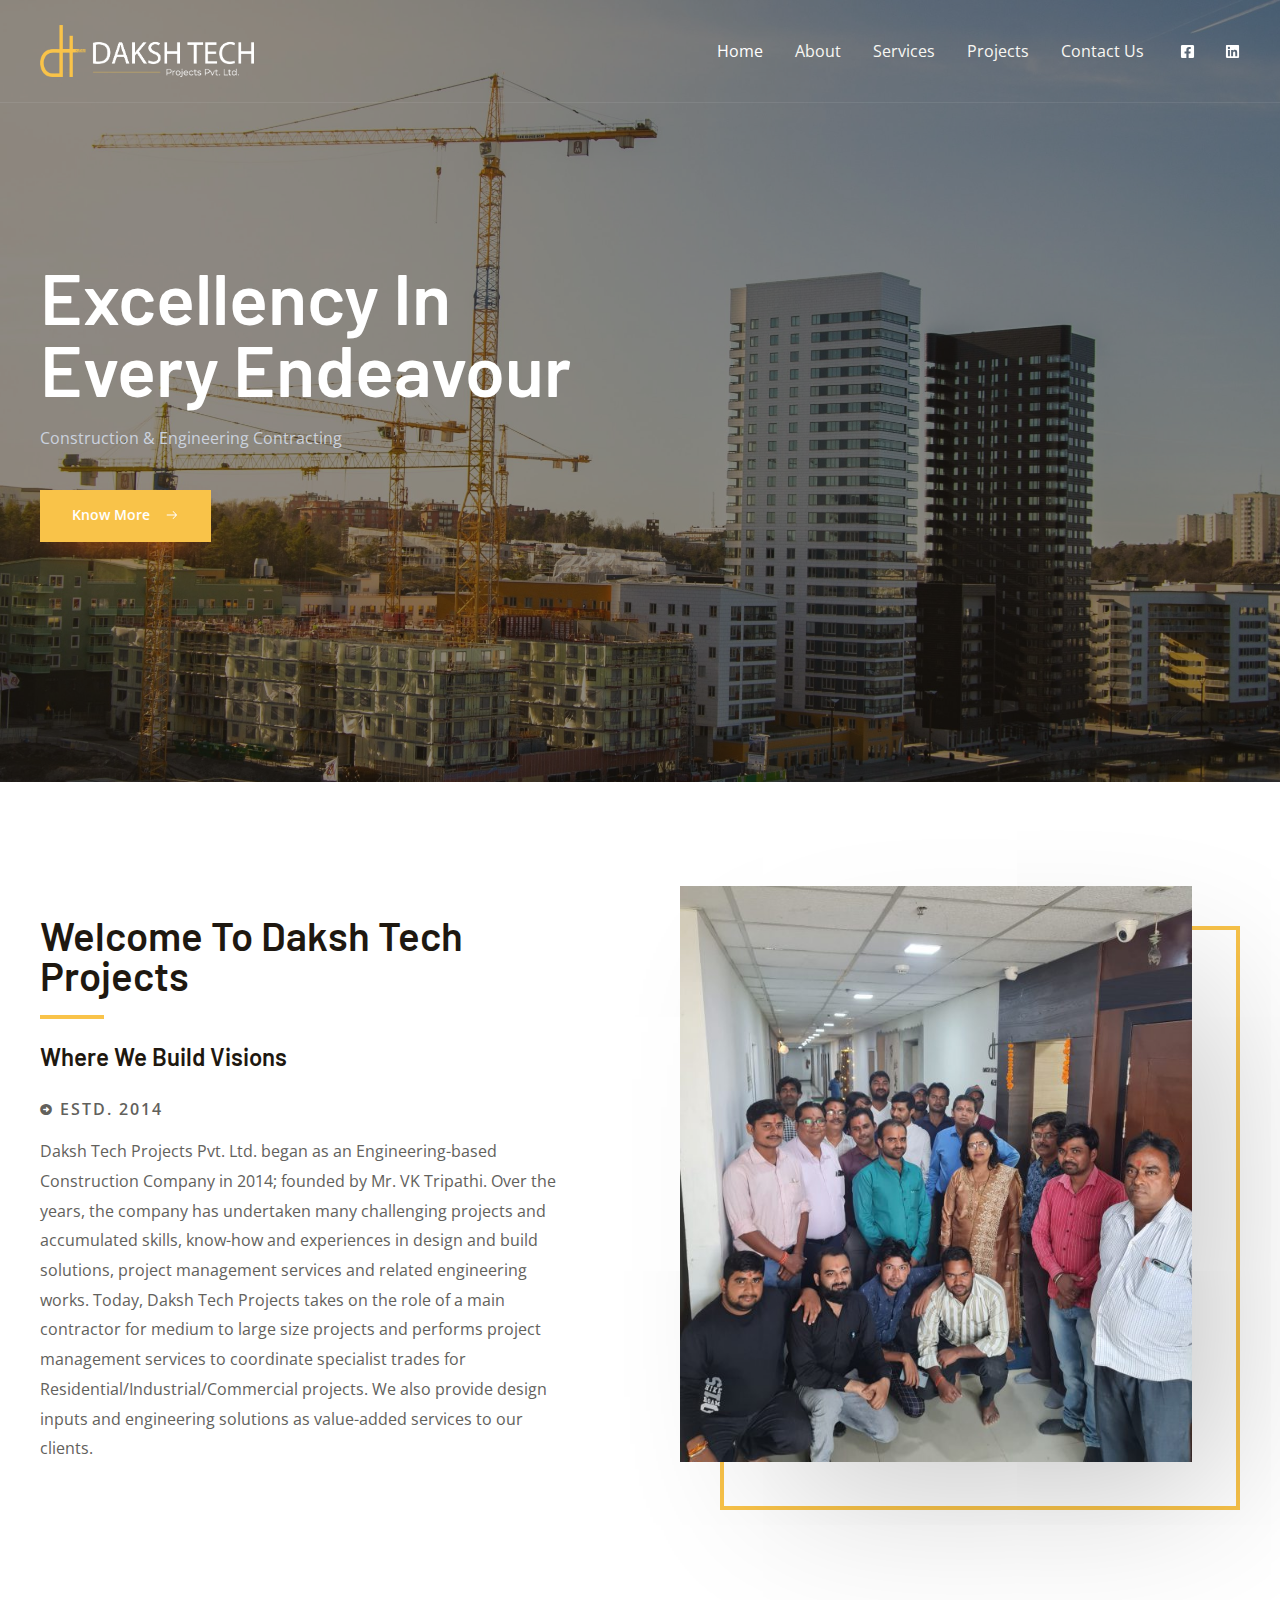
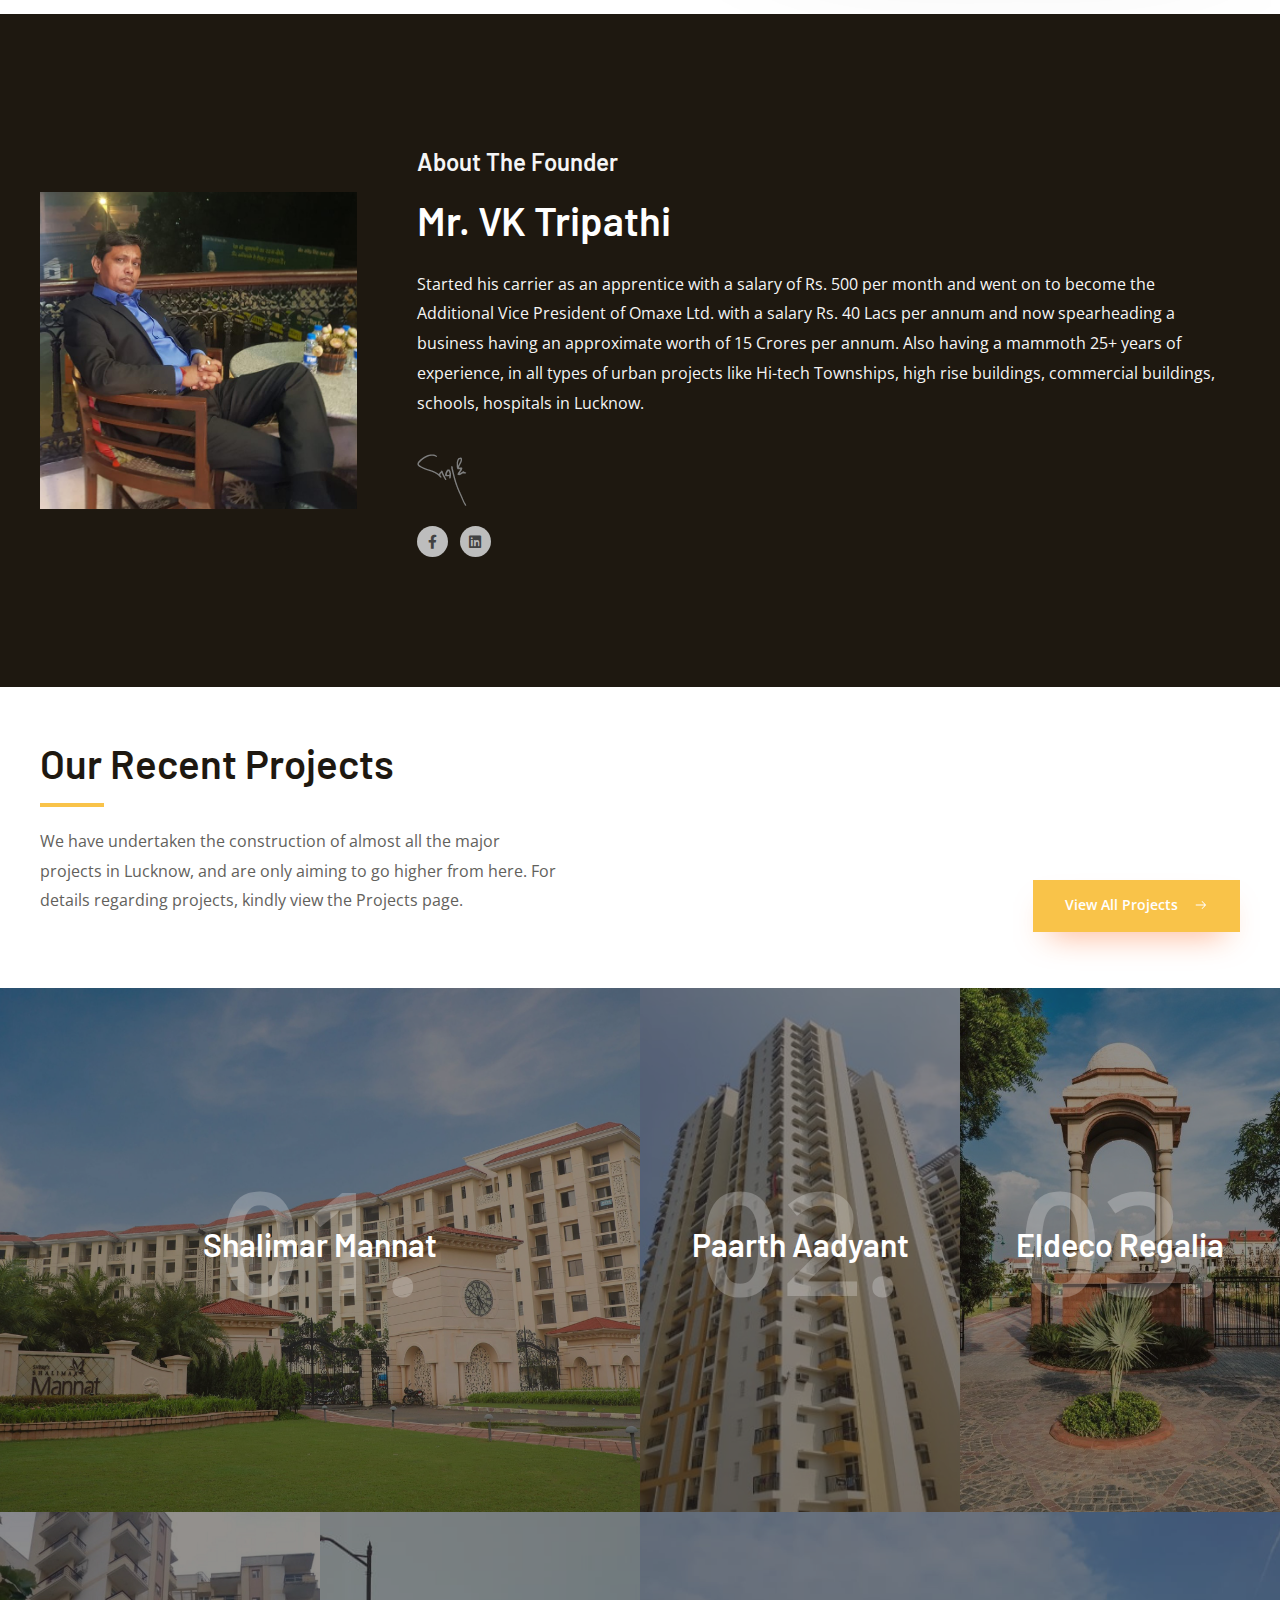
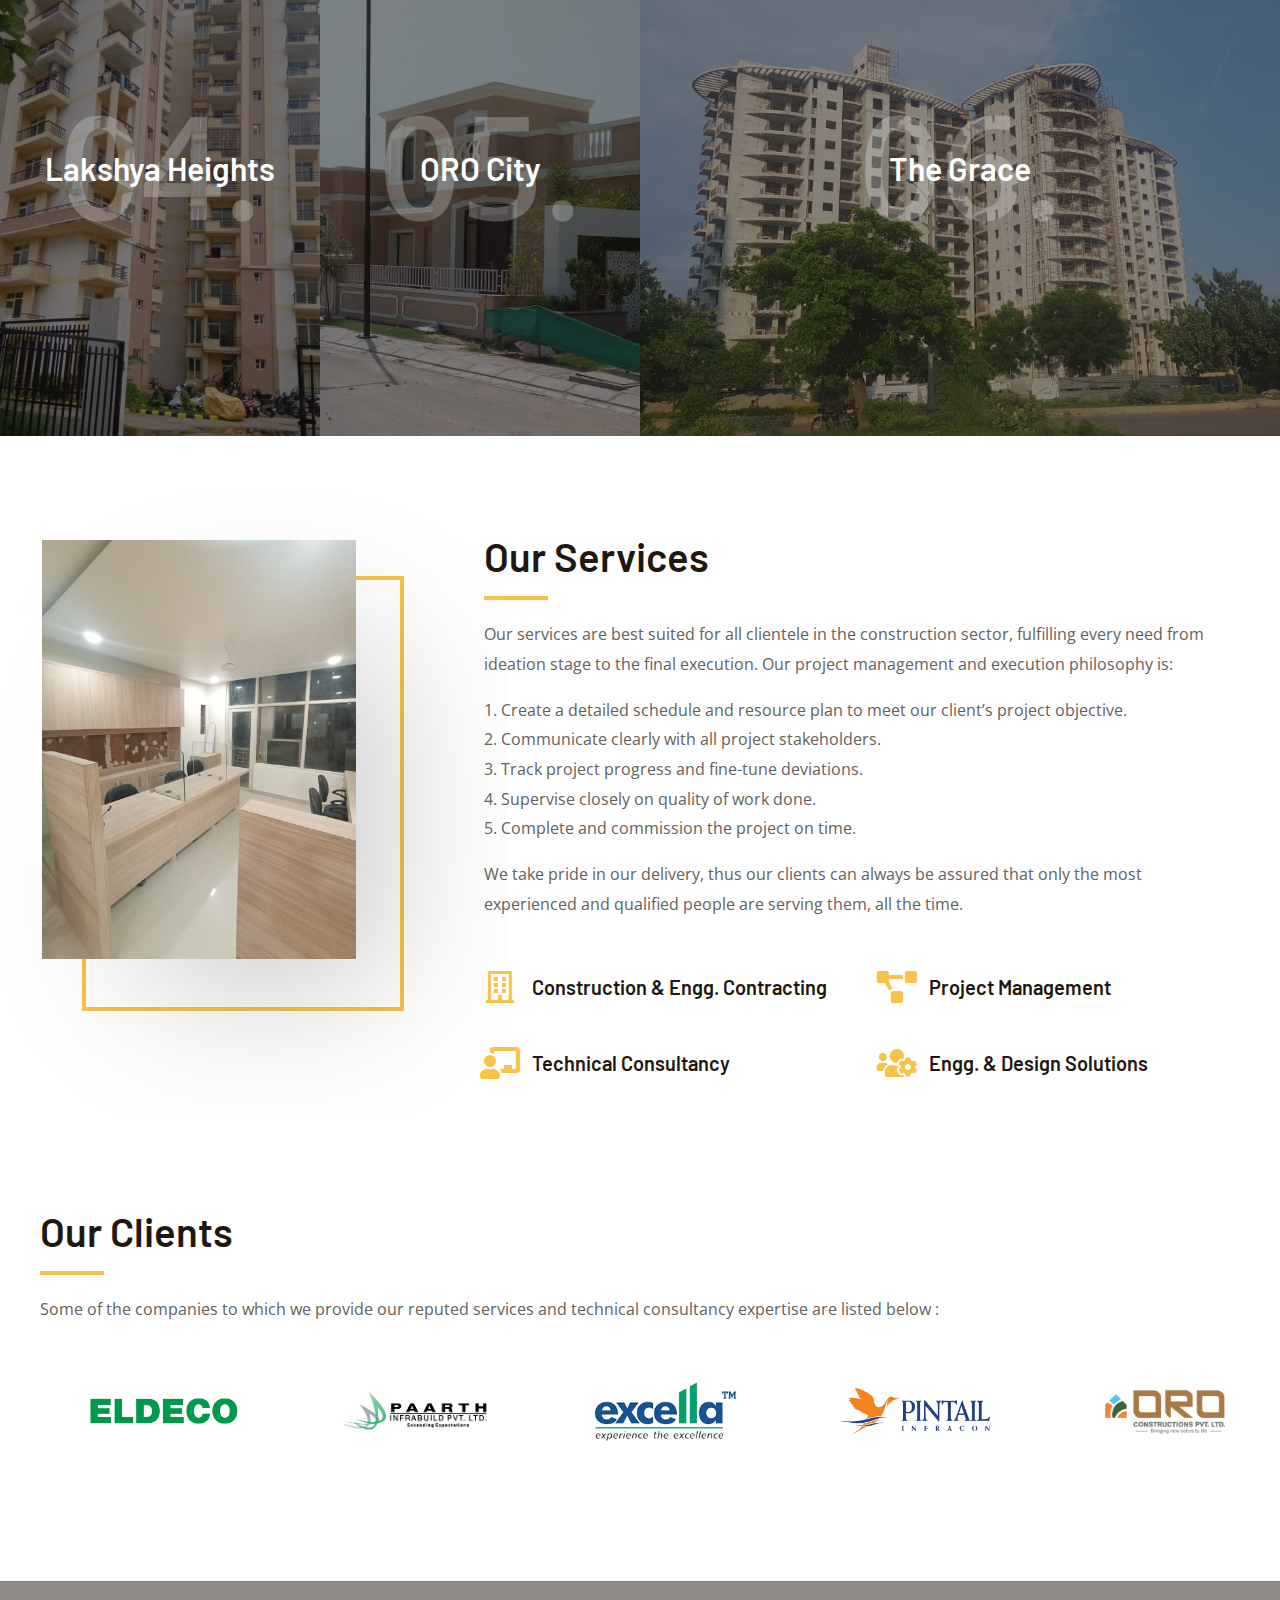
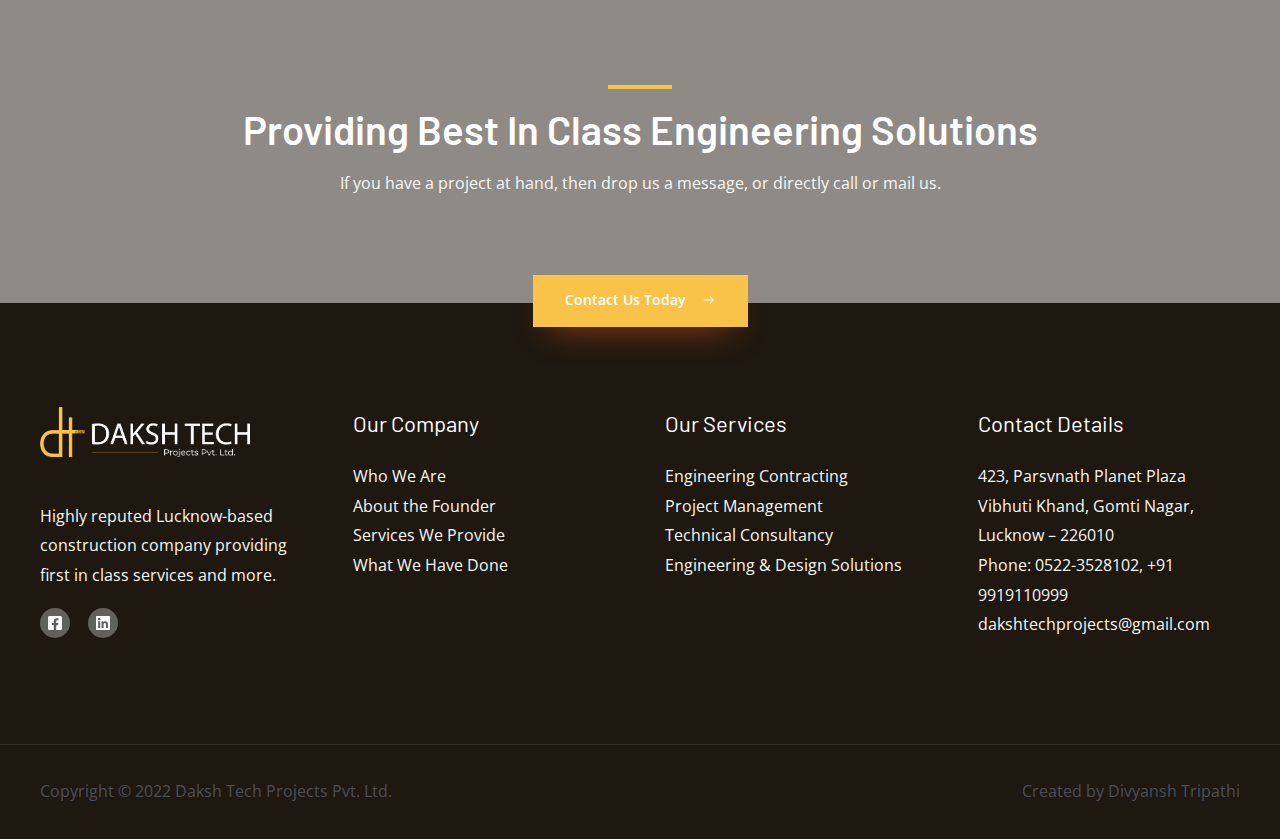
==== commit a7015030: "Add files via upload" ====
--- a/index.html
+++ b/index.html
@@ -4936,7 +4936,7 @@
                       <ul id="menu-contact-details" class="menu">
                         <li id="menu-item-1853" class="menu-item menu-item-type-custom menu-item-object-custom menu-item-1853"><a href="#" class="menu-link">423, Parsvnath Planet Plaza</a></li>
                         <li id="menu-item-1854" class="menu-item menu-item-type-custom menu-item-object-custom menu-item-1854"><a class="menu-link">Vibhuti Khand, Gomti Nagar, Lucknow &#8211; 226010</a></li>
-                        <li id="menu-item-1855" class="menu-item menu-item-type-custom menu-item-object-custom menu-item-1855"><a class="menu-link">Phone: 0522-3528102</a></li>
+                        <li id="menu-item-1855" class="menu-item menu-item-type-custom menu-item-object-custom menu-item-1855"><a class="menu-link">Phone: 0522-3528102, +91 9919110999</a></li>
                         <li id="menu-item-1856" class="menu-item menu-item-type-custom menu-item-object-custom menu-item-1856"><a href="mailto:dakshtechprojects@gmail.com" class="menu-link">dakshtechprojects@gmail.com</a></li>
                       </ul>
                     </nav>
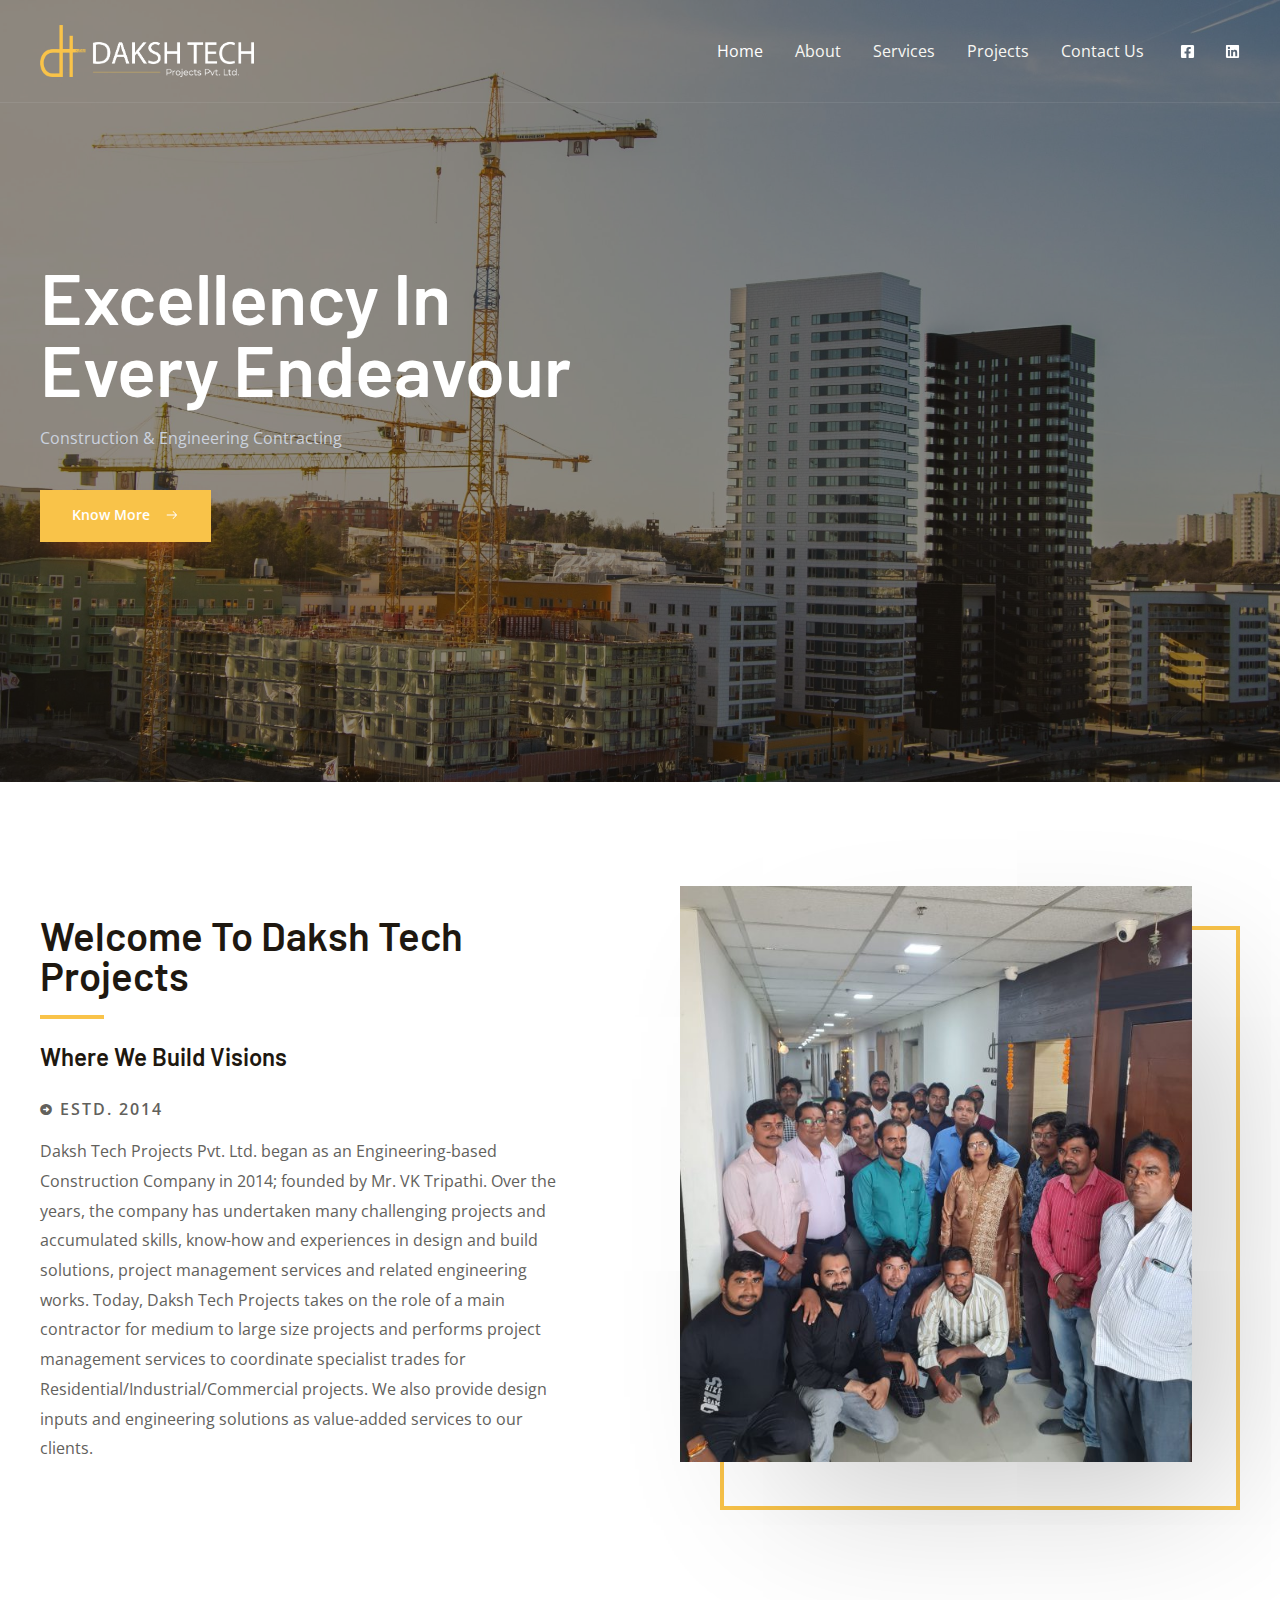
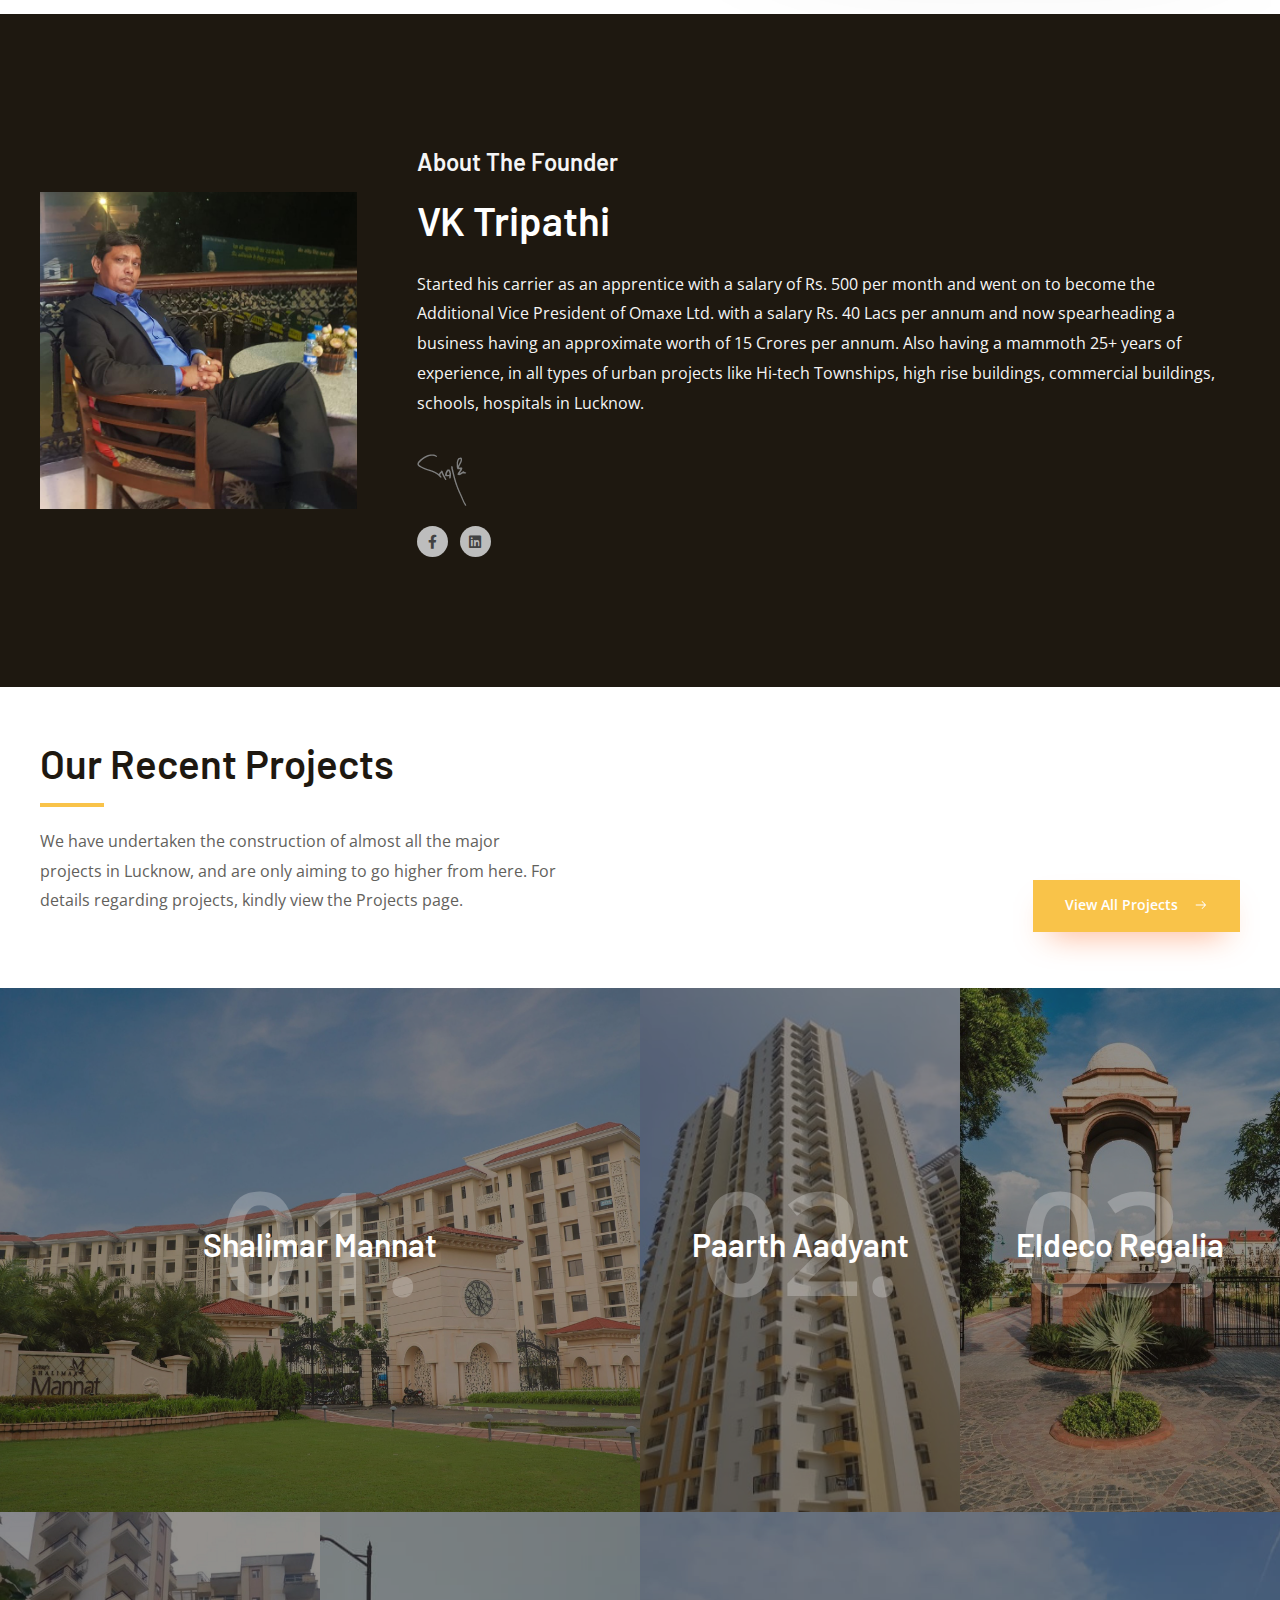
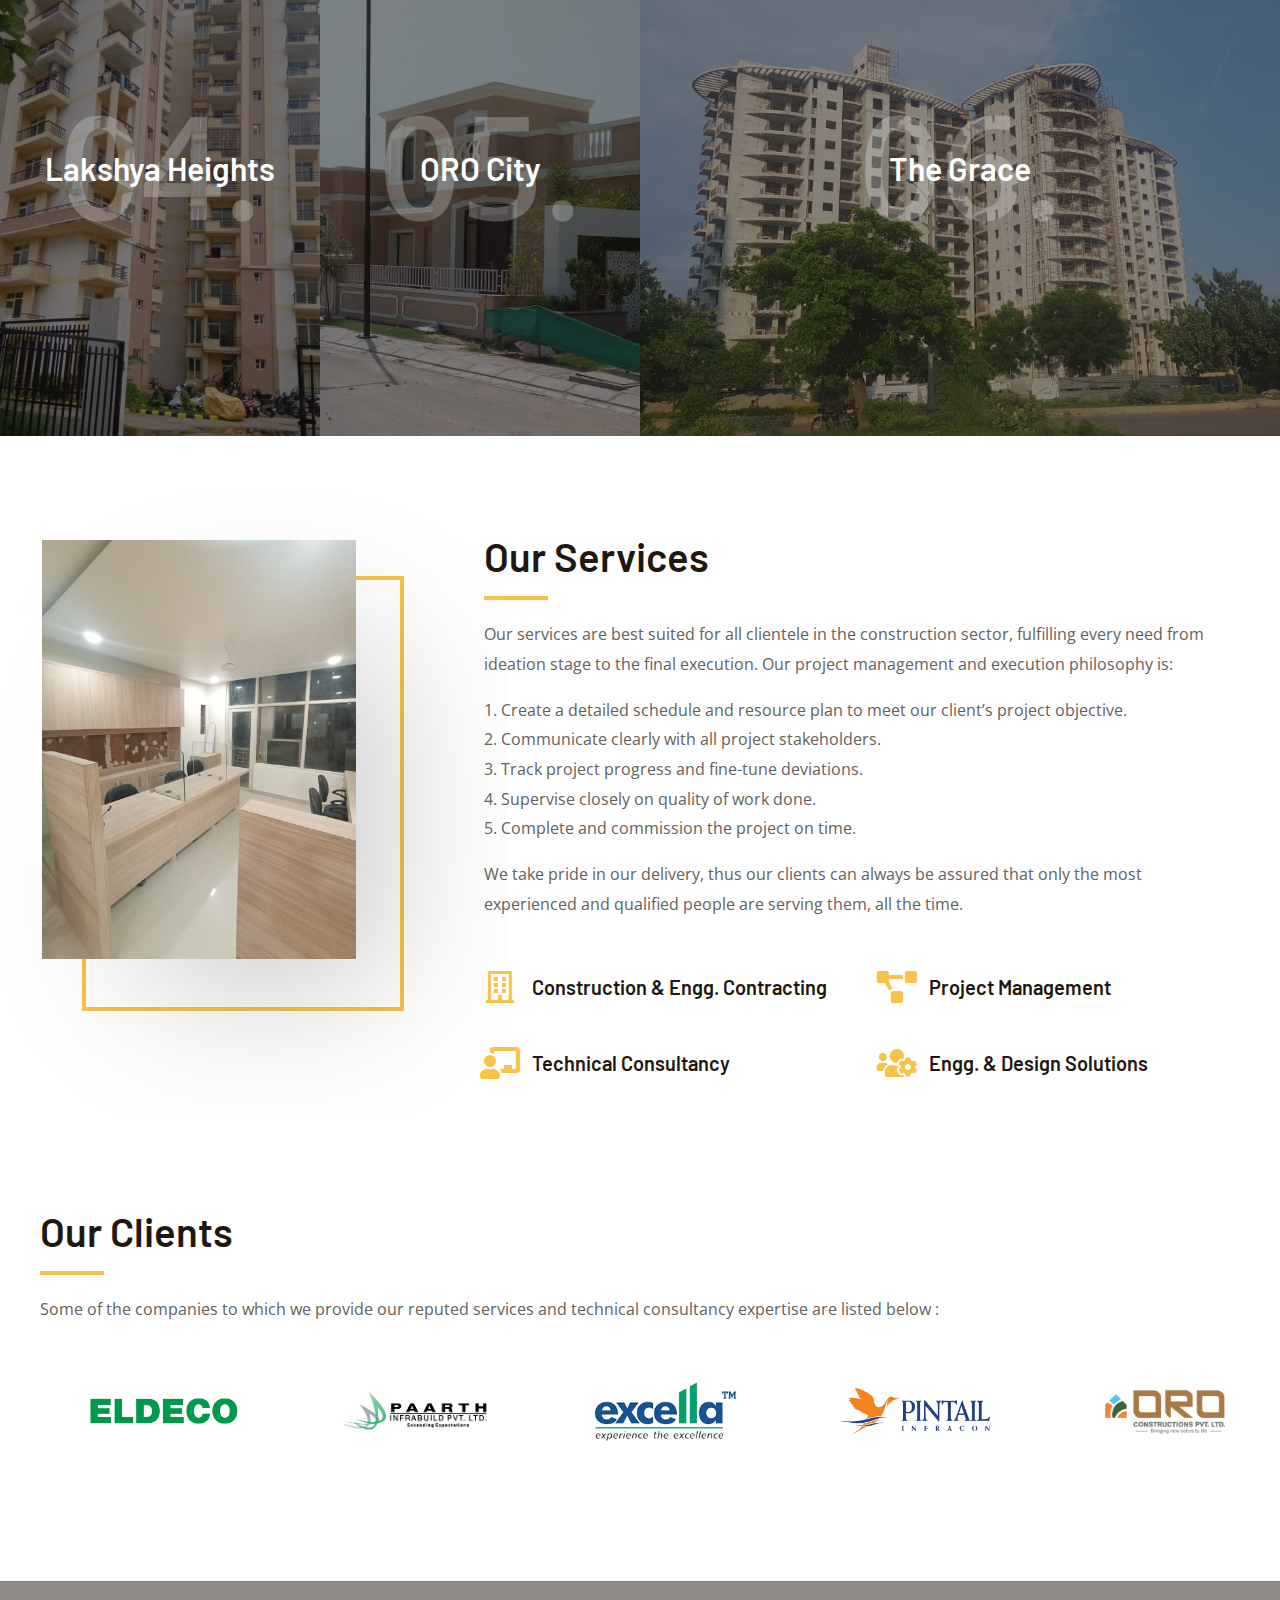
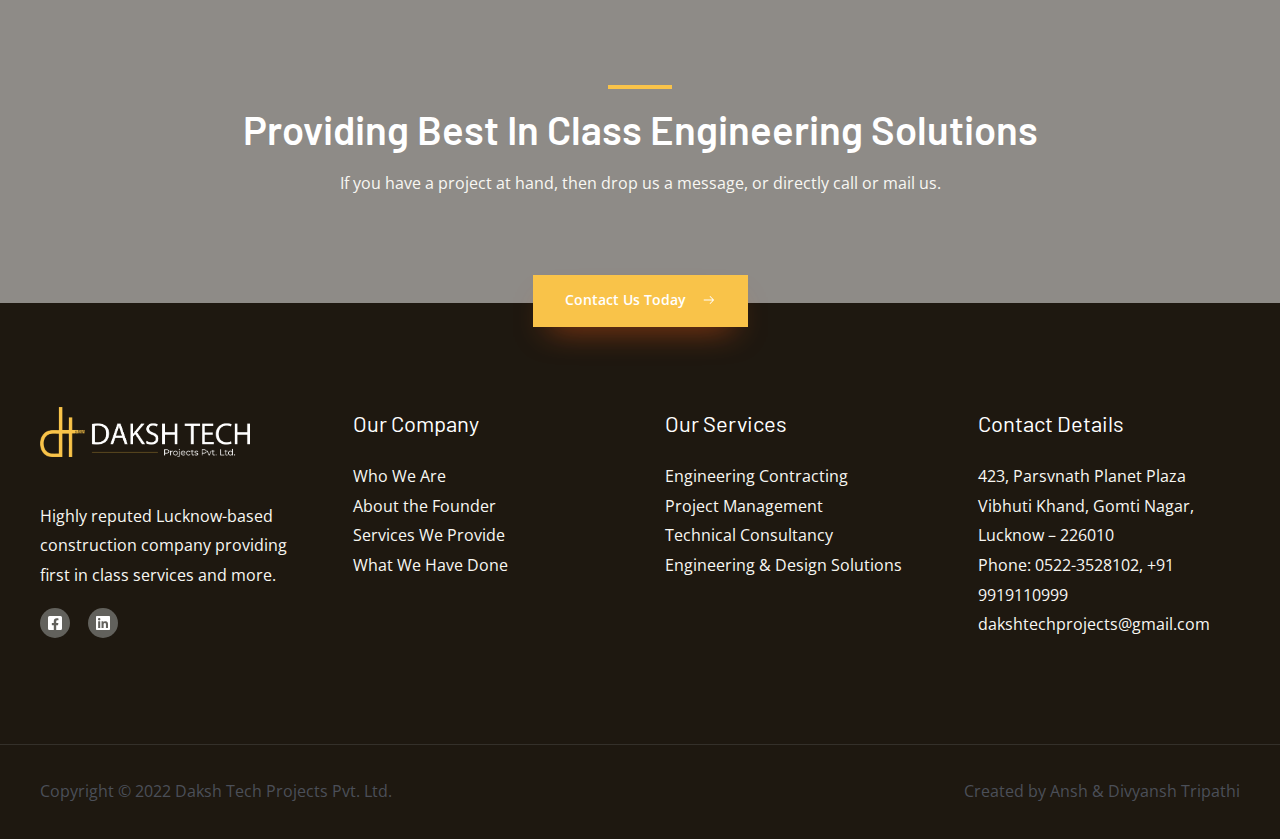
==== commit 886e3e28: "Update index.html" ====
--- a/index.html
+++ b/index.html
@@ -5,8 +5,10 @@
   <meta charset="UTF-8">
   <meta name="viewport" content="width=device-width, initial-scale=1">
   <link rel="profile" href="https://gmpg.org/xfn/11">
-  <title>Daksh Tech Projects &#8211; Lucknow Based Construction Company</title>
+  <title>Daksh Tech Projects</title>
+  <meta name="description" content="Lucknow Based Construction Company">
   <meta name='robots' content='max-image-preview:large' />
+  <meta property="og:image" content="https://raw.githubusercontent.com/dakshtechprojects/dakshtech/main/images/daksh-meta-logo.jpg" />
   <link rel='dns-prefetch' href='//fonts.googleapis.com' />
   <link rel='dns-prefetch' href='//s.w.org' />
   <link rel="alternate" type="application/rss+xml" title="Daksh Tech Projects &raquo; Feed" href="http://127.0.0.1/wordpress/feed/" />
@@ -4085,7 +4087,7 @@
                             </div>
                             <div class="elementor-element elementor-element-89e371a elementor-widget elementor-widget-heading" data-id="89e371a" data-element_type="widget" data-widget_type="heading.default">
                               <div class="elementor-widget-container">
-                                <h2 class="elementor-heading-title elementor-size-default">Mr. VK Tripathi</h2>
+                                <h2 class="elementor-heading-title elementor-size-default">VK Tripathi</h2>
                               </div>
                             </div>
                             <div class="elementor-element elementor-element-df8d79d elementor-widget elementor-widget-text-editor" data-id="df8d79d" data-element_type="widget" data-widget_type="text-editor.default">
@@ -4963,7 +4965,7 @@
               <div class="footer-widget-area widget-area site-footer-focus-item ast-footer-html-1" data-section="section-fb-html-1">
                 <div class="ast-header-html inner-link-style-">
                   <div class="ast-builder-html-element">
-                    <p>Created by Divyansh Tripathi</p>
+                    <p>Created by Ansh & Divyansh Tripathi</p>
                   </div>
                 </div>
               </div>
@@ -5096,7 +5098,7 @@
       },
       "post": {
         "id": 1895,
-        "title": "Daksh%20Tech%20Projects%20%E2%80%93%20Lucknow%20Based%20Construction%20Company",
+        "title": "Daksh%20Tech%20Projects",
         "excerpt": "",
         "featuredImage": false
       }
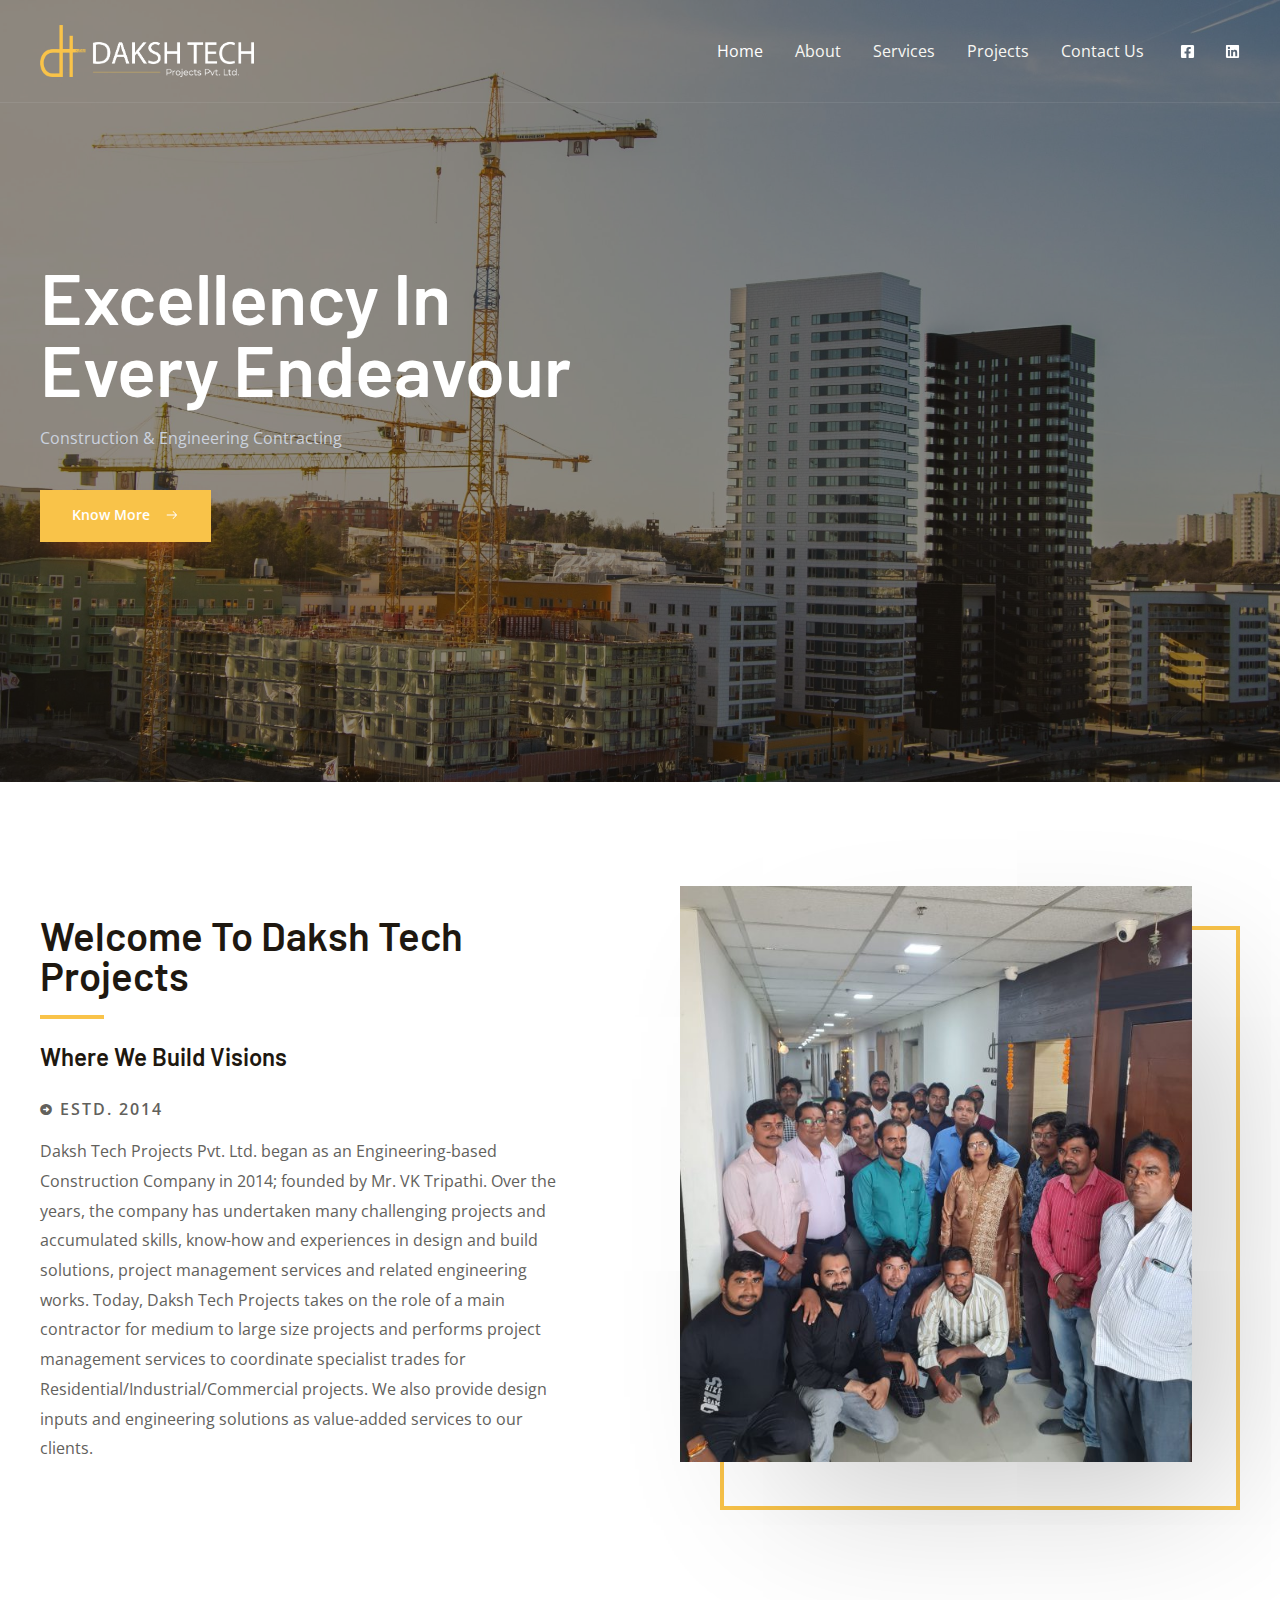
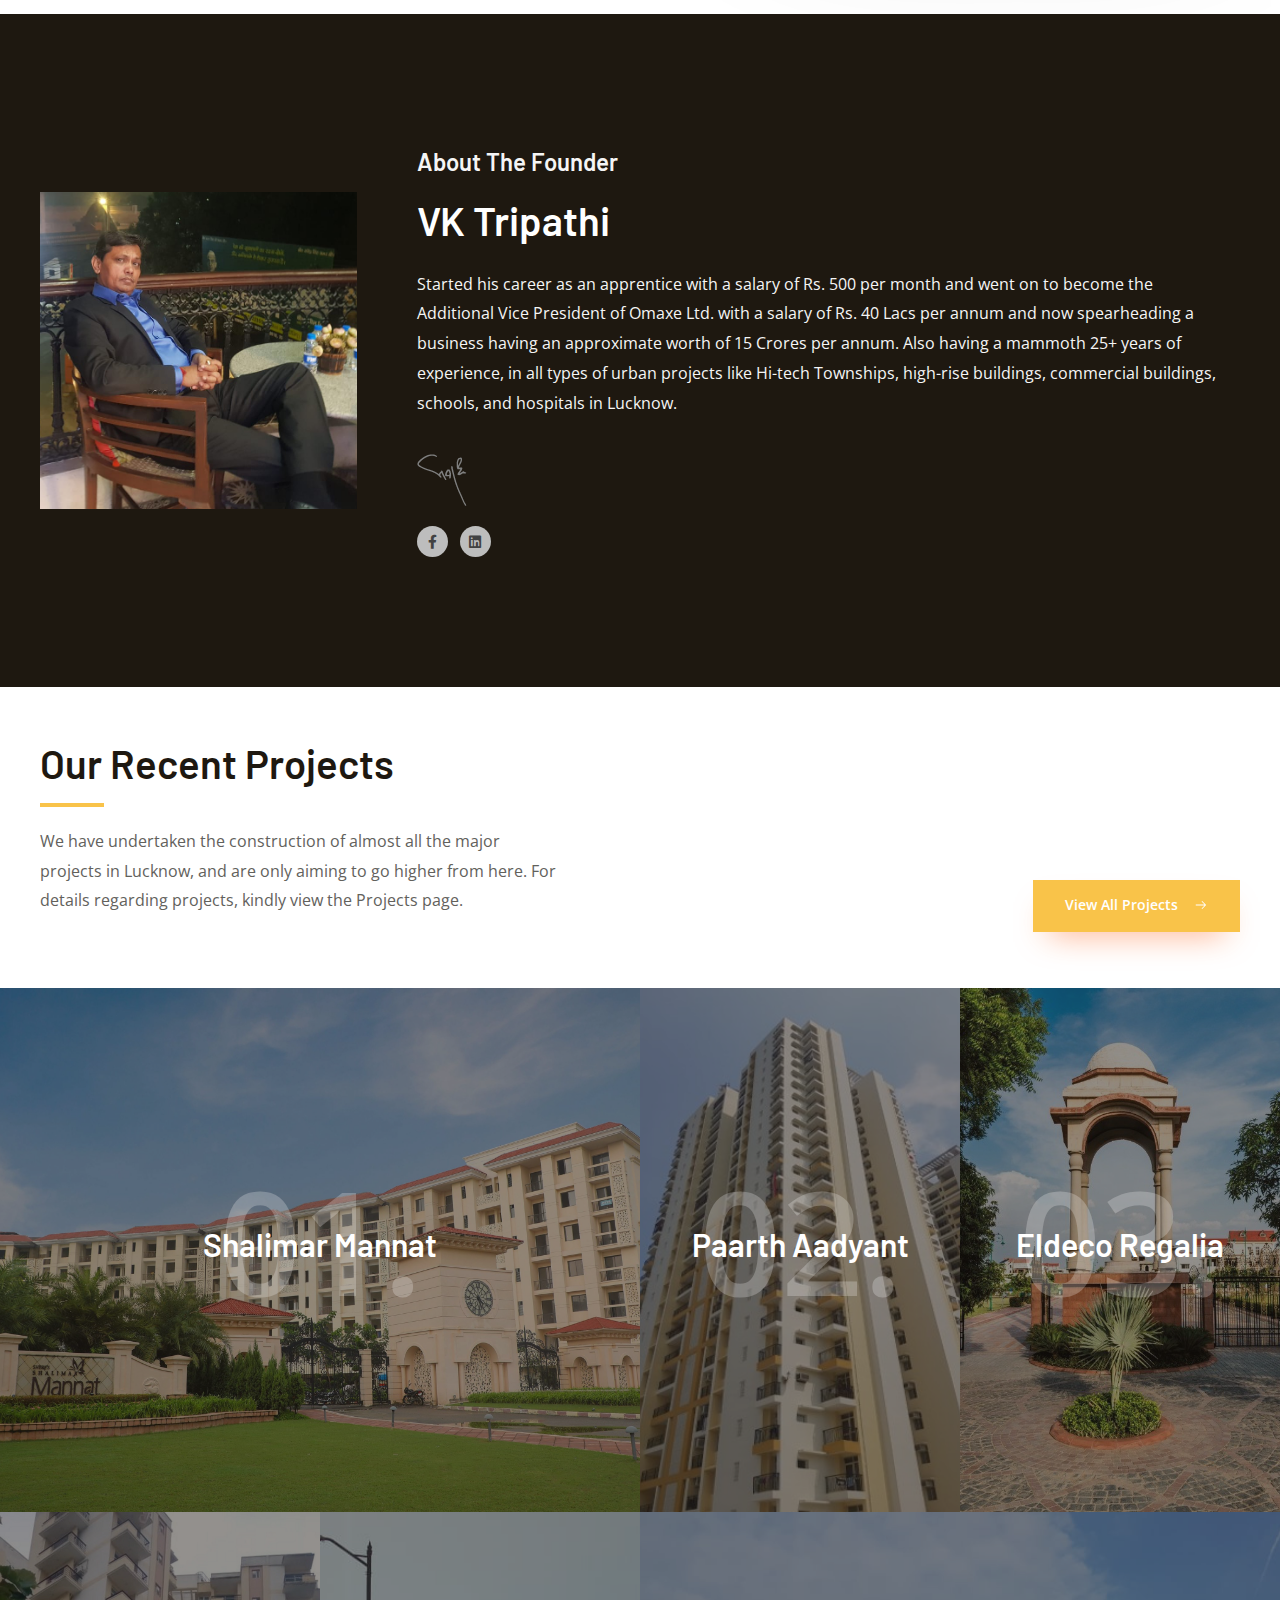
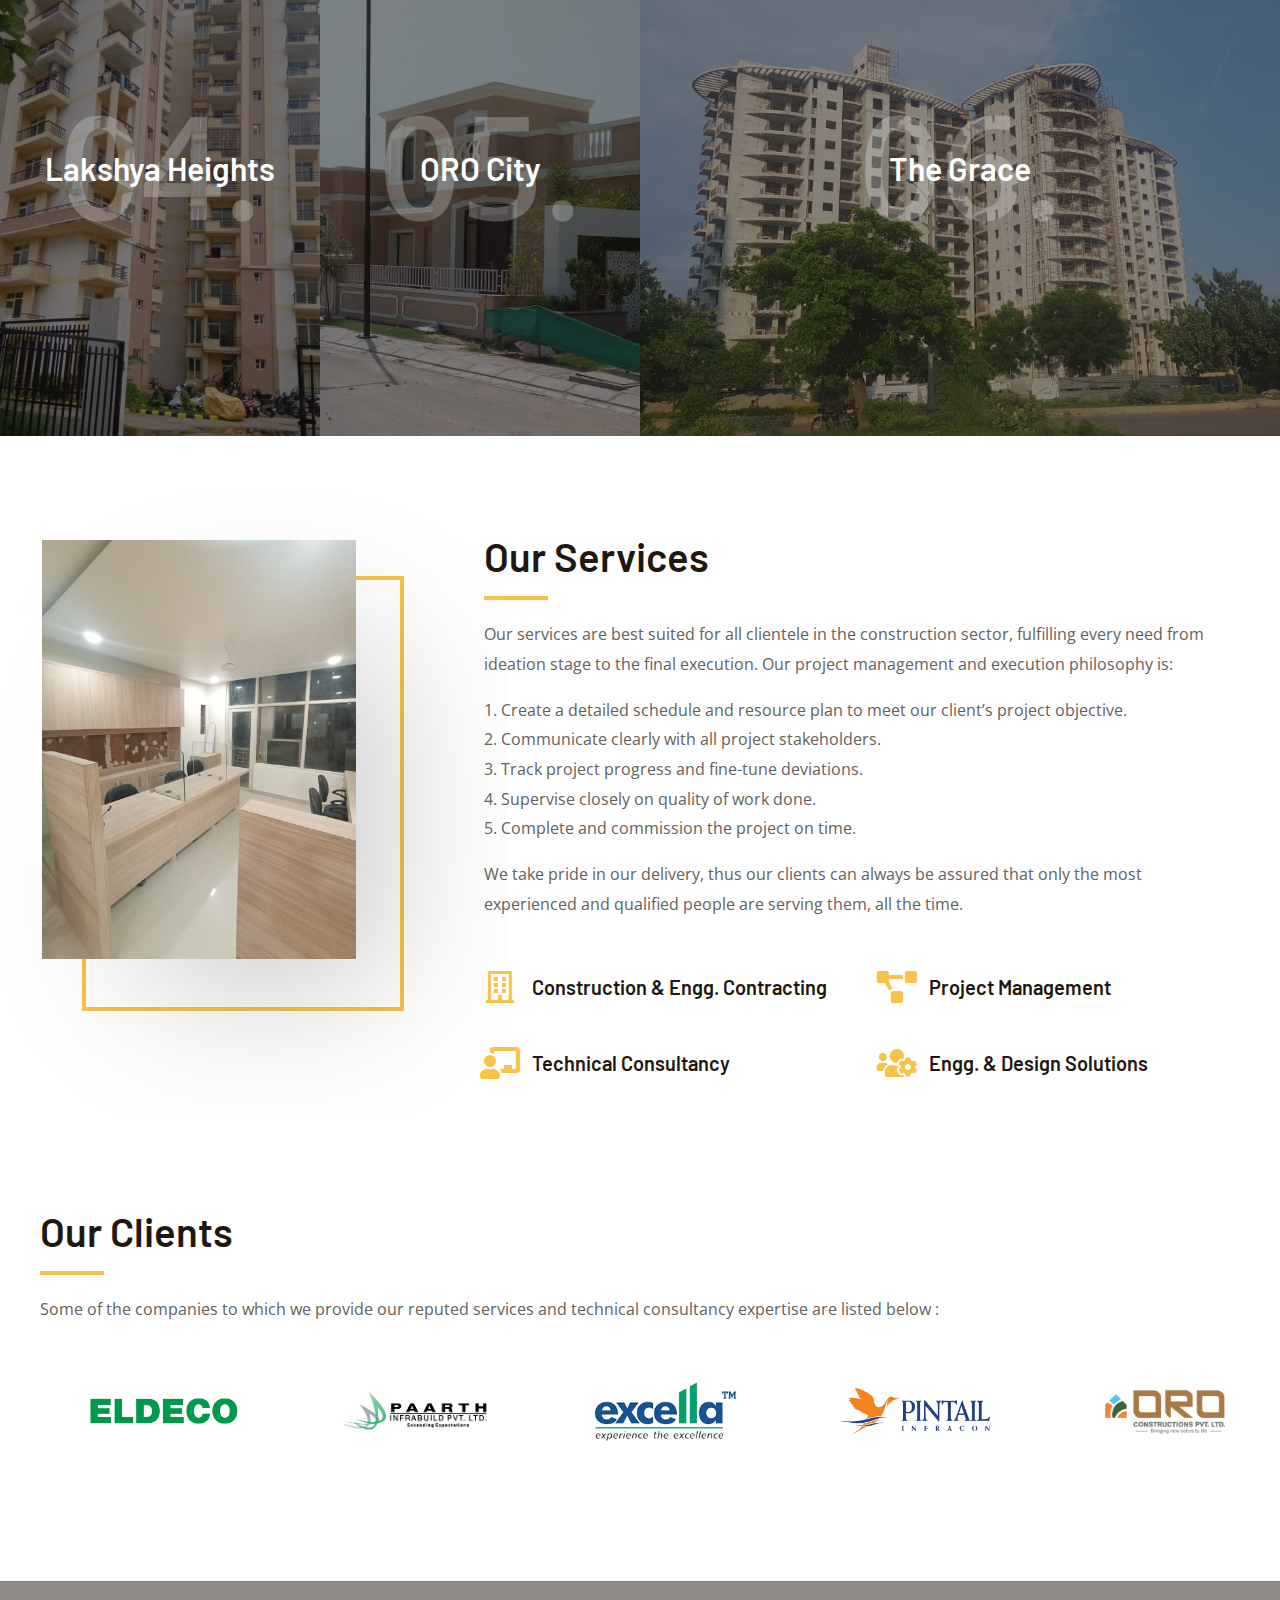
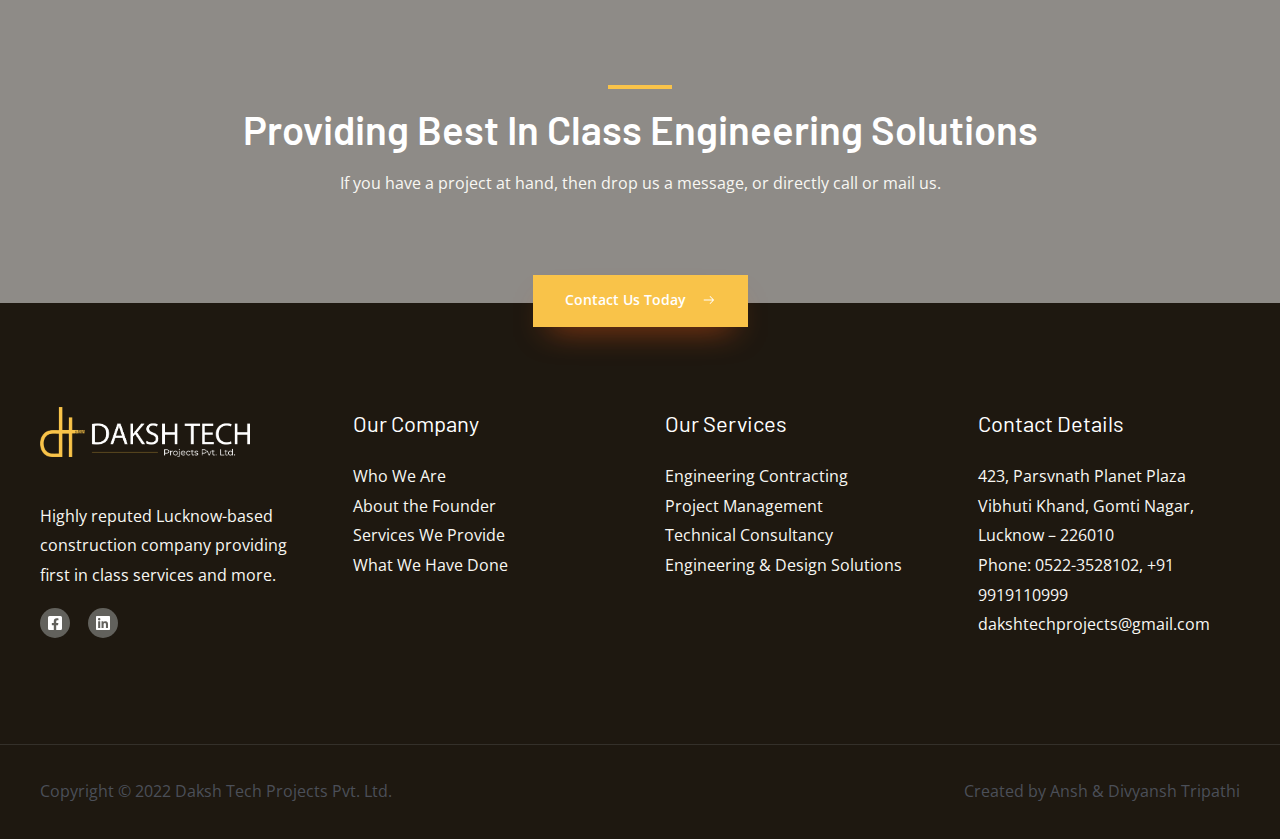
==== commit d37f2106: "Update index.html" ====
--- a/index.html
+++ b/index.html
@@ -4092,9 +4092,7 @@
                             </div>
                             <div class="elementor-element elementor-element-df8d79d elementor-widget elementor-widget-text-editor" data-id="df8d79d" data-element_type="widget" data-widget_type="text-editor.default">
                               <div class="elementor-widget-container">
-                                <p>Started his carrier as an apprentice with a salary of Rs. 500 per month and went on to become the Additional Vice President of Omaxe Ltd. with a salary Rs. 40 Lacs per annum and now spearheading a business having an
-                                  approximate worth of 15 Crores per annum. Also having a mammoth 25+ years of experience, in all types of urban projects like Hi-tech Townships, high rise buildings, commercial buildings, schools, hospitals in
-                                  Lucknow.</p>
+                                <p>Started his career as an apprentice with a salary of Rs. 500 per month and went on to become the Additional Vice President of Omaxe Ltd. with a salary of Rs. 40 Lacs per annum and now spearheading a business having an approximate worth of 15 Crores per annum. Also having a mammoth 25+ years of experience, in all types of urban projects like Hi-tech Townships, high-rise buildings, commercial buildings, schools, and hospitals in Lucknow.</p>
                               </div>
                             </div>
                             <div class="elementor-element elementor-element-a203674 elementor-widget elementor-widget-image" data-id="a203674" data-element_type="widget" data-widget_type="image.default">
